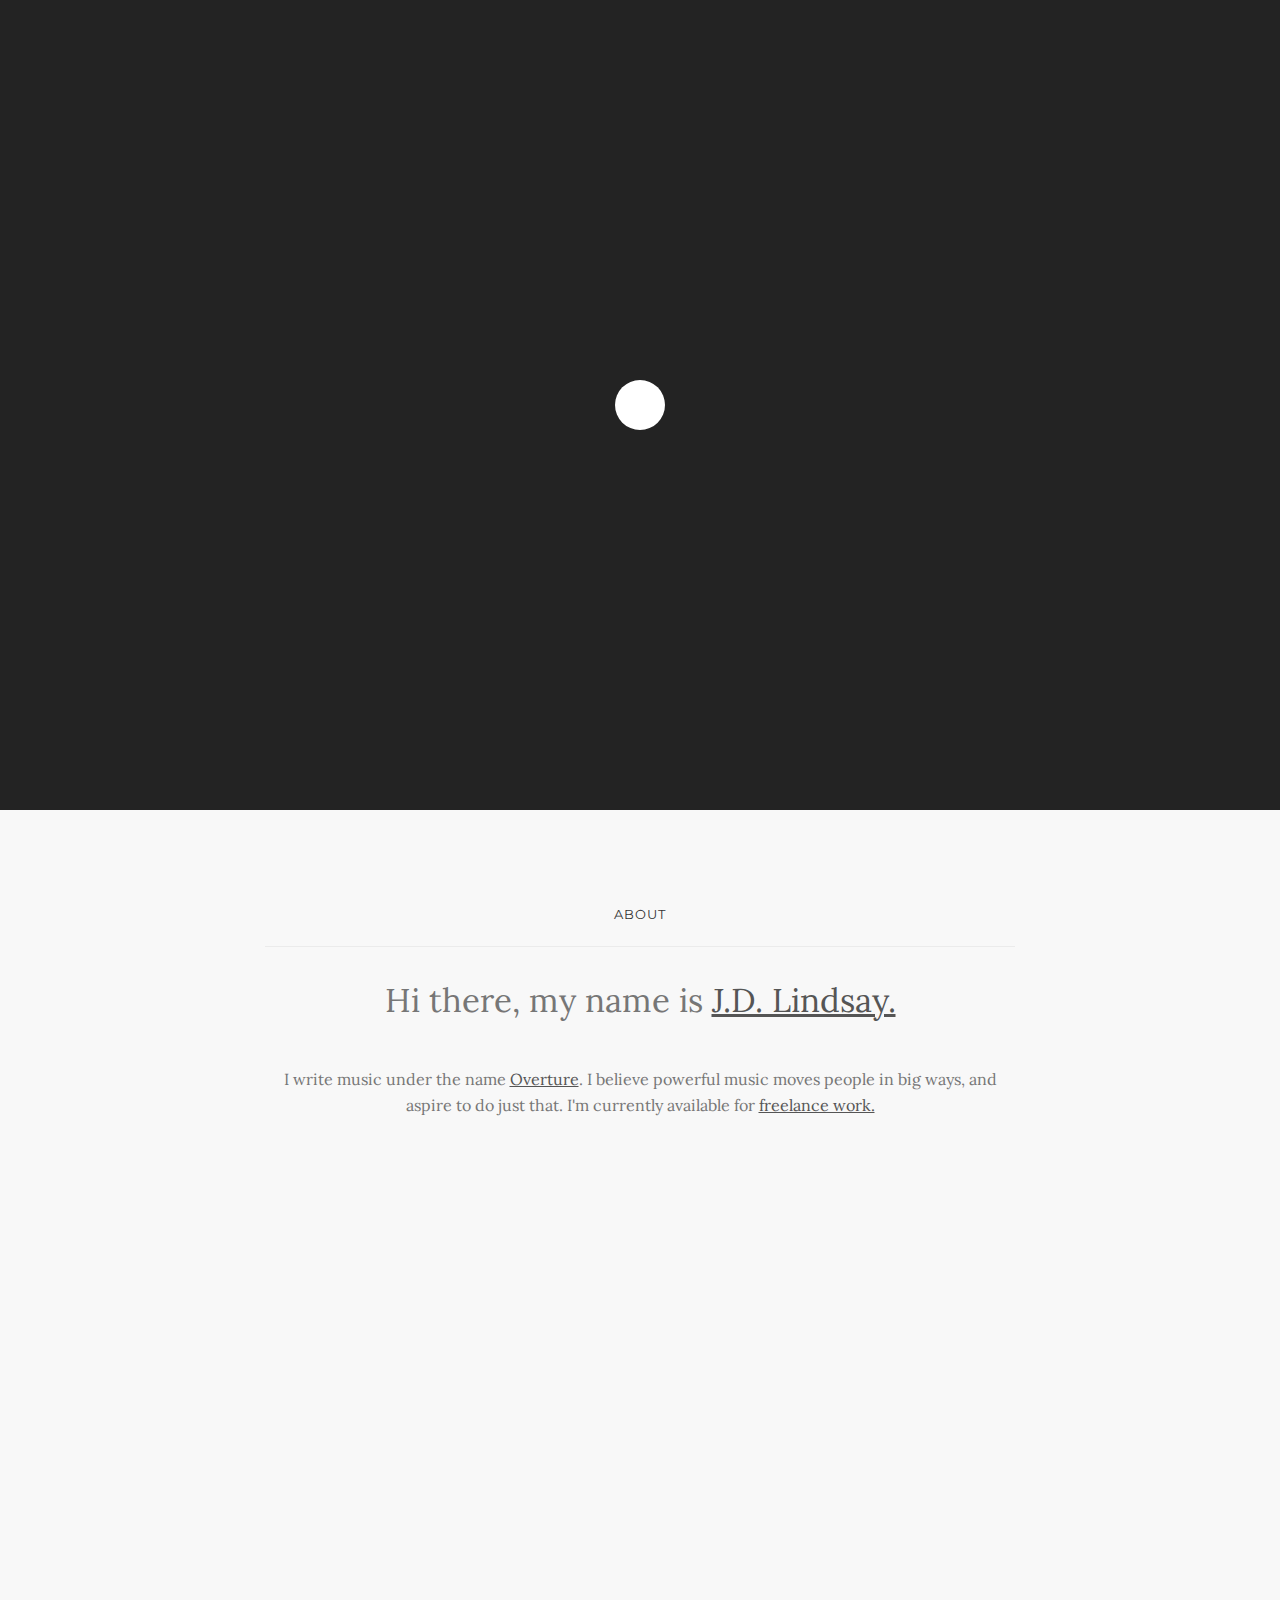
==== index.html @ 51bc2588 "Update index.html" ====
<!doctype html>
<html lang="en">
    <head>
        <meta charset="utf-8">
        <title>Overture Sound</title>
        <meta name="viewport" content="width=device-width, initial-scale=1.0">
        <link href="css/socicon.css" rel="stylesheet" type="text/css" media="all">
        <link href="css/iconsmind.css" rel="stylesheet" type="text/css" media="all" />
        <link href="css/bootstrap.css" rel="stylesheet" type="text/css" media="all"/>
        <link href="css/interface-icons.css" rel="stylesheet" type="text/css" media="all"/>
        <link href="css/owl.carousel.css" rel="stylesheet" type="text/css" media="all"/>
		 <link href="css/lightbox.min.css" rel="stylesheet" type="text/css" media="all" />
        <link href="css/theme.css" rel="stylesheet" type="text/css" media="all"/>
        <link href="css/custom.css" rel="stylesheet" type="text/css" media="all"/>
        <link href='https://fonts.googleapis.com/css?family=Lora:400,400italic,700|Montserrat:400,700' rel='stylesheet' type='text/css'>
		<link href='https://fonts.googleapis.com/css?family=Josefin+Sans:thin,light,normal,bold' rel='stylesheet' type='text/css'>
		<link href="https://fonts.googleapis.com/css?family=Cormorant+Garamond" rel="stylesheet" type="text/css">
		 <link href="css.html" rel="stylesheet" type="text/css" media="all" />


    </head>

    <body class="scroll-assist" data-reveal-selectors="section:not(.masonry):not(:first-of-type):not(.parallax)">

                               <!-- <div class="modal-container" data-autoshow="10000">
                                    <div class="modal-content bg--white height--natural">
                                        <div class="form-subscribe-1 boxed boxed--lg bg--white box-shadow-wide">
                                            <div class="subscribe__title text-center">
                                                <h4>Keep Informed</h4>
                                                <p class="lead">
                                                    Subscribe for free resources and news updates.
                                                </p>
                                            </div>
                                            <form class=" form--center-submit-button" action="http://mrareco.createsend.com/t/d/s/kieth/" method="post" id="subForm" data-error="Please fill all fields correctly." data-success="Thanks for signing up! Please check your inbox for confirmation email.">
                                                <div class="input-with-icon">
                                                    <label for="fieldName">Your Name</label>
                                                    <i class="icon icon-Male-2"></i>
                                                    <input id="fieldName" name="cm-name" type="text" />
                                                </div>
                                                <div class="input-with-icon">
                                                    <label for="fieldEmail">Email Address</label>
                                                    <i class="icon icon-Mail-2"></i>
                                                    <input class="validate-required validate-email" id="fieldEmail" name="cm-kieth-kieth" type="email" required />
                                                </div>
                                                <button type="submit">Subscribe Now</button>
                                            </form>
                                        </div>
                                    </div>

                                </div>

                            </div>-->


		<div class="nav-container">





		<!--    <nav>
		        <div class="container nav-stack nav--transparent">
		            <div class="row">
		                <div class="nav-stack__upper nav--transparent">
		                    <div class="col-xs-6 ">
		                        <a href="index.html">

									 <img class="logo logo-dark" alt="logo" src="img/o.png" />
		                        </a>
		                    </div>
		                    <div class="col-xs-6 text-right">
		                        <a href="#purchase-template" class="btn btn--sm btn--square center">
		                            <span class="btn__text">
		                                EXPLORE</span>
		                        </a>
		                    </div>
		                </div>
		            </div>

              </div></nav>-->



		</div>




		<div class="main-container transition--fade">

		<section class="height-90 bg--dark imagebg videobg page-title project-single-title page-title--animate" data-overlay="3">
		                <div class="youtube-background" data-video-url="NIr2_EcOPqo" data-start-at="0"></div>
		                <div class="background-image-holder">
		                    <img alt="image" src="img/project-single-2.jpg">


		                </div>


                <div class="container pos-vertical-center">

                    <div class="row">
                        <div class="col-sm-10 col-sm-offset-1 text-center">
                            <h1 >
                              <a href="#about">  OVERTURE SOUND</a></h1>
                            <p class="lead"><a style="text-decoration:none" href="#work">
                                Music and audio for games, media, and film.
                              </a>
                            </p>
                            <div class="modal-instance modal-video-1">
                                <div class="video-play-icon video-play-icon--sm modal-trigger"></div>
                               <br>



                                <div class="modal-container">
                                    <div class="modal-content bg-dark" data-width="60%" data-height="60%">
                                        <iframe src="" allowfullscreen="allowfullscreen"></iframe>
                                    </div>



                                    <!--end of modal-content-->
                                </div>

                                <!--end of modal-container-->
                            </div>

                            <!--end of modal instance-->
                        </div>

                    </div>


                    <!--end row-->
                </div>


                <!--end container-->
            </section>
            <a id="about"></a>
		<section>
                <div class="container">
                    <div class="row">
                        <div class="col-md-8 col-md-offset-2 col-sm-12 text-center">
                            <h6 style="font-size: 13px !important; line-height: 1px !important;"  >About</h6>
							<hr>
                            <p class="lead large" style="font-size: 33px !important;" >Hi there, my name is <a style="color:#555555;" href="http://jdlindsay.com">J.D. Lindsay.</a></p>
								<p>I write music under the name <a style="color:#555555" href="http://soundcloud.com/kraahkan">Overture</a>. I believe powerful music moves people in big ways, and aspire to do just that. I'm currently available for <a style="color:#555555;" href="#contact">freelance work.</a></p>

                        <!--   <img alt="image" style="max-height: 64px" src="img/o.png" >-->
                        </div>
                    </div>
                    <!--end of row-->
                </div>

                <!--end of container-->
            </section>



		<section class="height-60 bg--dark imagebg videobg page-title project-single-title page-title--animate" data-overlay="3"> <a id="work"></a>
		                <div class="youtube-background" data-video-url="jeERScOtIzo" data-start-at="0"></div>
		                <div class="background-image-holder">
		                    <img alt="image" src="img/project-single-2.jpg">
		                </div>
		                <div class="container pos-vertical-center">
		                    <div class="row">
		                        <div class="col-sm-12 text-center">
								 <h1>LATEST WORK</h1>
								   <p class="lead">
                                        <em></em>
                                    </p>



		                        </div>
		                    </div>

		                </div>


		            </section>

					<section class="masonry-contained section--overlap">
		                <div class="container">
		                    <div class="row">
                        <div class="masonry box-shadow-wide">
                            <div class="masonry__filters masonry__filters--outside text-center" data-filter-all-text="Show all"></div>
                            <div class="masonry__container masonry--gapless masonry--animate">
                                <div class="col-sm-6 masonry__item" data-masonry-filter="">
                                    <a href="#">
                                        <div class="hover-element hover-element-1 hover--active" data-title-position="top,right">
                                            <div class="hover-element__initial">
                                                <img alt="Pic" src="img/work6.jpg" />
                                            </div>
                                            <div class="hover-element__reveal" data-overlay="2">
                                                <div class="boxed">
                                                    <h5>Imp Possible</h5>
                                                    <span>
                                                        <em>Mobile Game Soundtrack</em>
                                                    </span>
                                                </div>
                                            </div>
                                        </div>
                                        <!--end hover element-->
                                    </a>
                                </div>
                                <div class="col-sm-6 masonry__item" data-masonry-filter="Soundtrack">
                                    <a href="#">
                                        <div class="hover-element hover-element-1 hover--active" data-title-position="top,right">
                                            <div class="hover-element__initial">
                                                <img alt="Pic" src="img/work2.jpg" />
                                            </div>
                                            <div class="hover-element__reveal" data-overlay="2">
                                                <div class="boxed">
                                                    <h5>Focus</h5>
                                                    <span>
                                                        <em>Alternative Album</em>
                                                    </span>
                                                </div>
                                            </div>
                                        </div>
                                        <!--end hover element-->
                                    </a>
                                </div>
                                <div class="col-sm-6 masonry__item" data-masonry-filter="Album">
                                    <a href="#">
                                        <div class="hover-element hover-element-1 hover--active" data-title-position="top,right">
                                            <div class="hover-element__initial">
                                                <img alt="Pic" src="img/work5.jpg" />
                                            </div>
                                            <div class="hover-element__reveal" data-overlay="2">
                                                <div class="boxed">
                                                    <h5>Lorem</h5>
                                                    <span>
                                                        <em>Solo Piano Album</em>
                                                    </span>
                                                </div>
                                            </div>
                                        </div>
                                        <!--end hover element-->
                                    </a>
                                </div>
                                <div class="col-sm-6 masonry__item" data-masonry-filter="Ambience">
                                    <a href="#">
                                        <div class="hover-element hover-element-1 hover--active" data-title-position="top,right">
                                            <div class="hover-element__initial">
                                                <img alt="Pic" src="img/work10.jpg" />
                                            </div>
                                            <div class="hover-element__reveal" data-overlay="2">
                                                <div class="boxed">
                                                    <h5>Wave Poster</h5>
                                                    <span>
                                                        <em>Logo Design</em>
                                                    </span>
                                                </div>
                                            </div>
                                        </div>
                                        <!--end hover element-->
                                    </a>
                                </div>
                                <div class="col-sm-6 masonry__item" data-masonry-filter="Piano">
                                    <a href="#">
                                        <div class="hover-element hover-element-1 hover--active" data-title-position="top,right">
                                            <div class="hover-element__initial">
                                                <img alt="Pic" src="img/work12.jpg" />
                                            </div>
                                            <div class="hover-element__reveal" data-overlay="2">
                                                <div class="boxed">
                                                    <h5>Tesla Controller</h5>
                                                    <span>
                                                        <em>Apple Watch Application</em>
                                                    </span>
                                                </div>
                                            </div>
                                        </div>
                                        <!--end hover element-->
                                    </a>
                                </div>
                                <div class="col-sm-6 masonry__item" data-masonry-filter="Sound effects">
                                    <a href="#">
                                        <div class="hover-element hover-element-1 hover--active" data-title-position="top,right">
                                            <div class="hover-element__initial">
                                                <img alt="Pic" src="img/work14.jpg" />
                                            </div>
                                            <div class="hover-element__reveal" data-overlay="2">
                                                <div class="boxed">
                                                    <h5>Pillar</h5>
                                                    <span>
                                                        <em>Website & Digital</em>
                                                    </span>
                                                </div>
                                            </div>
                                        </div>
                                        <!--end hover element-->
                                    </a>
                                </div>
                            </div>
                            <!--end masonry container-->
                        </div>
                    </div>

		                </div>

		            </section>



				<!--<section class="testimonial testimonial-4 height--90 imagebg parallax" data-overlay="5">
                <div class="background-image-holder ">
                    <img alt="image" src="img/hero13.jpg" />
                </div>
                <div class="container">
                    <div class="row">
                        <div class="col-sm-12 text-center">
                            <h3>Customers love Pillar</h3>
                        </div>
                    </div>

                    <div class="row">
                        <div class="slider slider--animate slider--controlsoutside" data-animation="fade" data-arrows="false" data-paging="true" data-timing="5000">
                            <ul class="slides">
                                <li>
                                    <div class="col-sm-10 col-sm-offset-1 text-center">
                                        <blockquote>
                                            &ldquo;I was a blown away by the design quality and sheer level of attention-to-detail, sweet!&rdquo;
                                        </blockquote>
                                        <h5>&mdash; Dan Gibon, Interface Designer</h5>
                                    </div>
                                </li>
                                <li>
                                    <div class="col-sm-10 col-sm-offset-1 text-center">
                                        <blockquote>
                                            &ldquo;I've been using Medium Rare templates for a couple of years now - they're always highly polished and backed up by amazing support.&rdquo;
                                        </blockquote>
                                        <h5>&mdash; Sam Prichard, Interface Designer</h5>
                                    </div>
                                </li>
                                <li>
                                    <div class="col-sm-10 col-sm-offset-1 text-center">
                                        <blockquote>
                                            &ldquo;The design is fantastic, the builder saves me tons of time and the support has been excellent. I highly recommend Pillar.&rdquo;
                                        </blockquote>
                                        <h5>&mdash; Gale Adams, Envato Customer</h5>
                                    </div>
                                </li>
                            </ul>
                        </div>
                    </div>

                </div>
                <!
            </section> -->


 <a id="contact"></a>

					<section class="cta cta-6">
                <div class="container ">
                    <div class="row">
                        <div class="col-md-8 col-md-offset-2 col-sm-10 col-sm-offset-1 text-center">
						        <h6 style="font-size: 13px !important; line-height: 1px !important;"  >CONTACT</h6>
							<hr>
						 <p class="lead large" style="font-size: 33px;  !important;" >Need music for a project?</p>
							<p style="margin-bottom: 0px !important;">I'll write a free demo track for you. Let me know what you're working on and what you need!</p>


                           <!-- <p class="lead">
                                We'd love to hear from you to discuss web design, product development or to hear your new startup idea.
                            </p>-->
                            <a class="btn btn--primary" href="mailto:contact@overture-sound.com">
                                <span class="btn__text">
                                    contact@overture-sound.com
                                </span>
                            </a>
                        </div>
                    </div>
                    <!--end of row-->
                </div>
                <!--end of container-->
            </section>





			<section class="space--sm bg--dark	" id="#footer">

				<div class="container">
					<div class="row">
						<div class="col-sm-12 text-center">
              <img class="logo logo-light fade-half" width="55px" alt="logo" src="img/o-inverted.png"><br><br>




						</div>
					</div>
				</div>

			</section>
		</div>


        <script src="js/jquery-2.1.4.min.js"></script>
        <script src="js/isotope.min.js"></script>
        <script src="js/ytplayer.min.js"></script>
        <script src="js/easypiechart.min.js"></script>
        <script src="js/owl.carousel.min.js"></script>
        <script src="js/lightbox.min.js"></script>
        <script src="js/twitterfetcher.min.js"></script>
        <script src="js/smooth-scroll.min.js"></script>
        <script src="js/scrollreveal.min.js"></script>
        <script src="js/parallax.js"></script>
        <script src="js/scripts.js"></script>
    </body>
</html>
---- css/socicon.css ----
@charset "UTF-8";

@font-face {
  font-family: "socicon";
  src: url("../fonts/socicon.ttf") format("truetype");
  font-weight: normal;
  font-style: normal;

}

[data-icon]:before {
  font-family: "socicon" !important;
  content: attr(data-icon);
  font-style: normal !important;
  font-weight: normal !important;
  font-variant: normal !important;
  text-transform: none !important;
  speak: none;
  line-height: 1;
  -webkit-font-smoothing: antialiased;
  -moz-osx-font-smoothing: grayscale;
}

[class^="socicon-"]:before,
[class*=" socicon-"]:before {
  font-family: "socicon" !important;
  font-style: normal !important;
  font-weight: normal !important;
  font-variant: normal !important;
  text-transform: none !important;
  speak: none;
  line-height: 1;
  -webkit-font-smoothing: antialiased;
  -moz-osx-font-smoothing: grayscale;
}

.socicon-modelmayhem:before {
  content: "\e000";
}
.socicon-mixcloud:before {
  content: "\e001";
}
.socicon-drupal:before {
  content: "\e002";
}
.socicon-swarm:before {
  content: "\e003";
}
.socicon-istock:before {
  content: "\e004";
}
.socicon-yammer:before {
  content: "\e005";
}
.socicon-ello:before {
  content: "\e006";
}
.socicon-stackoverflow:before {
  content: "\e007";
}
.socicon-persona:before {
  content: "\e008";
}
.socicon-triplej:before {
  content: "\e009";
}
.socicon-houzz:before {
  content: "\e00a";
}
.socicon-rss:before {
  content: "\e00b";
}
.socicon-paypal:before {
  content: "\e00c";
}
.socicon-odnoklassniki:before {
  content: "\e00d";
}
.socicon-airbnb:before {
  content: "\e00e";
}
.socicon-periscope:before {
  content: "\e00f";
}
.socicon-outlook:before {
  content: "\e010";
}
.socicon-coderwall:before {
  content: "\e011";
}
.socicon-tripadvisor:before {
  content: "\e012";
}
.socicon-appnet:before {
  content: "\e013";
}
.socicon-goodreads:before {
  content: "\e014";
}
.socicon-tripit:before {
  content: "\e015";
}
.socicon-lanyrd:before {
  content: "\e016";
}
.socicon-slideshare:before {
  content: "\e017";
}
.socicon-buffer:before {
  content: "\e018";
}
.socicon-disqus:before {
  content: "\e019";
}
.socicon-vkontakte:before {
  content: "\e01a";
}
.socicon-whatsapp:before {
  content: "\e01b";
}
.socicon-patreon:before {
  content: "\e01c";
}
.socicon-storehouse:before {
  content: "\e01d";
}
.socicon-pocket:before {
  content: "\e01e";
}
.socicon-mail:before {
  content: "\e01f";
}
.socicon-blogger:before {
  content: "\e020";
}
.socicon-technorati:before {
  content: "\e021";
}
.socicon-reddit:before {
  content: "\e022";
}
.socicon-dribbble:before {
  content: "\e023";
}
.socicon-stumbleupon:before {
  content: "\e024";
}
.socicon-digg:before {
  content: "\e025";
}
.socicon-envato:before {
  content: "\e026";
}
.socicon-behance:before {
  content: "\e027";
}
.socicon-delicious:before {
  content: "\e028";
}
.socicon-deviantart:before {
  content: "\e029";
}
.socicon-forrst:before {
  content: "\e02a";
}
.socicon-play:before {
  content: "\e02b";
}
.socicon-zerply:before {
  content: "\e02c";
}
.socicon-wikipedia:before {
  content: "\e02d";
}
.socicon-apple:before {
  content: "\e02e";
}
.socicon-flattr:before {
  content: "\e02f";
}
.socicon-github:before {
  content: "\e030";
}
.socicon-renren:before {
  content: "\e031";
}
.socicon-friendfeed:before {
  content: "\e032";
}
.socicon-newsvine:before {
  content: "\e033";
}
.socicon-identica:before {
  content: "\e034";
}
.socicon-bebo:before {
  content: "\e035";
}
.socicon-zynga:before {
  content: "\e036";
}
.socicon-steam:before {
  content: "\e037";
}
.socicon-xbox:before {
  content: "\e038";
}
.socicon-windows:before {
  content: "\e039";
}
.socicon-qq:before {
  content: "\e03a";
}
.socicon-douban:before {
  content: "\e03b";
}
.socicon-meetup:before {
  content: "\e03c";
}
.socicon-playstation:before {
  content: "\e03d";
}
.socicon-android:before {
  content: "\e03e";
}
.socicon-snapchat:before {
  content: "\e03f";
}
.socicon-twitter:before {
  content: "\e040";
}
.socicon-facebook:before {
  content: "\e041";
}
.socicon-googleplus:before {
  content: "\e042";
}
.socicon-pinterest:before {
  content: "\e043";
}
.socicon-foursquare:before {
  content: "\e044";
}
.socicon-yahoo:before {
  content: "\e045";
}
.socicon-skype:before {
  content: "\e046";
}
.socicon-yelp:before {
  content: "\e047";
}
.socicon-feedburner:before {
  content: "\e048";
}
.socicon-linkedin:before {
  content: "\e049";
}
.socicon-viadeo:before {
  content: "\e04a";
}
.socicon-xing:before {
  content: "\e04b";
}
.socicon-myspace:before {
  content: "\e04c";
}
.socicon-soundcloud:before {
  content: "\e04d";
}
.socicon-spotify:before {
  content: "\e04e";
}
.socicon-grooveshark:before {
  content: "\e04f";
}
.socicon-lastfm:before {
  content: "\e050";
}
.socicon-youtube:before {
  content: "\e051";
}
.socicon-vimeo:before {
  content: "\e052";
}
.socicon-dailymotion:before {
  content: "\e053";
}
.socicon-vine:before {
  content: "\e054";
}
.socicon-flickr:before {
  content: "\e055";
}
.socicon-500px:before {
  content: "\e056";
}
.socicon-instagram:before {
  content: "\e057";
}
.socicon-wordpress:before {
  content: "\e058";
}
.socicon-tumblr:before {
  content: "\e059";
}
.socicon-twitch:before {
  content: "\e05a";
}
.socicon-8tracks:before {
  content: "\e05b";
}
.socicon-amazon:before {
  content: "\e05c";
}
.socicon-icq:before {
  content: "\e05d";
}
.socicon-smugmug:before {
  content: "\e05e";
}
.socicon-ravelry:before {
  content: "\e05f";
}
.socicon-weibo:before {
  content: "\e060";
}
.socicon-baidu:before {
  content: "\e061";
}
.socicon-angellist:before {
  content: "\e062";
}
.socicon-ebay:before {
  content: "\e063";
}
.socicon-imdb:before {
  content: "\e064";
}
.socicon-stayfriends:before {
  content: "\e065";
}
.socicon-residentadvisor:before {
  content: "\e066";
}
.socicon-google:before {
  content: "\e067";
}
.socicon-yandex:before {
  content: "\e068";
}
.socicon-sharethis:before {
  content: "\e069";
}
.socicon-bandcamp:before {
  content: "\e06a";
}
.socicon-itunes:before {
  content: "\e06b";
}
.socicon-deezer:before {
  content: "\e06c";
}
.socicon-medium:before {
  content: "\e06d";
}
.socicon-telegram:before {
  content: "\e06e";
}
.socicon-openid:before {
  content: "\e06f";
}
.socicon-amplement:before {
  content: "\e070";
}
---- css/iconsmind.css ----
@font-face {
	font-family: 'iconsmind';
	src:url('../fonts/iconsmind.eot?#iefix-rdmvgc') format('embedded-opentype');
	src:url('../fonts/iconsmind.woff') format('woff'),
		url('../fonts/iconsmind.ttf') format('truetype');
	font-weight: normal;
	font-style: normal;
}

[class^="icon-"], [class*=" icon-"] {
	font-family: 'iconsmind';
	speak: none;
	font-style: normal;
	font-weight: normal;
	font-variant: normal;
	text-transform: none;
	line-height: 1;
	/* Better Font Rendering =========== */
	-webkit-font-smoothing: antialiased;
	-moz-osx-font-smoothing: grayscale;
}

.icon-A-Z:before {
	content: "\e600";
}
.icon-Aa:before {
	content: "\e601";
}
.icon-Add-Bag:before {
	content: "\e602";
}
.icon-Add-Basket:before {
	content: "\e603";
}
.icon-Add-Cart:before {
	content: "\e604";
}
.icon-Add-File:before {
	content: "\e605";
}
.icon-Add-SpaceAfterParagraph:before {
	content: "\e606";
}
.icon-Add-SpaceBeforeParagraph:before {
	content: "\e607";
}
.icon-Add-User:before {
	content: "\e608";
}
.icon-Add-UserStar:before {
	content: "\e609";
}
.icon-Add-Window:before {
	content: "\e60a";
}
.icon-Add:before {
	content: "\e60b";
}
.icon-Address-Book:before {
	content: "\e60c";
}
.icon-Address-Book2:before {
	content: "\e60d";
}
.icon-Administrator:before {
	content: "\e60e";
}
.icon-Aerobics-2:before {
	content: "\e60f";
}
.icon-Aerobics-3:before {
	content: "\e610";
}
.icon-Aerobics:before {
	content: "\e611";
}
.icon-Affiliate:before {
	content: "\e612";
}
.icon-Aim:before {
	content: "\e613";
}
.icon-Air-Balloon:before {
	content: "\e614";
}
.icon-Airbrush:before {
	content: "\e615";
}
.icon-Airship:before {
	content: "\e616";
}
.icon-Alarm-Clock:before {
	content: "\e617";
}
.icon-Alarm-Clock2:before {
	content: "\e618";
}
.icon-Alarm:before {
	content: "\e619";
}
.icon-Alien-2:before {
	content: "\e61a";
}
.icon-Alien:before {
	content: "\e61b";
}
.icon-Aligator:before {
	content: "\e61c";
}
.icon-Align-Center:before {
	content: "\e61d";
}
.icon-Align-JustifyAll:before {
	content: "\e61e";
}
.icon-Align-JustifyCenter:before {
	content: "\e61f";
}
.icon-Align-JustifyLeft:before {
	content: "\e620";
}
.icon-Align-JustifyRight:before {
	content: "\e621";
}
.icon-Align-Left:before {
	content: "\e622";
}
.icon-Align-Right:before {
	content: "\e623";
}
.icon-Alpha:before {
	content: "\e624";
}
.icon-Ambulance:before {
	content: "\e625";
}
.icon-AMX:before {
	content: "\e626";
}
.icon-Anchor-2:before {
	content: "\e627";
}
.icon-Anchor:before {
	content: "\e628";
}
.icon-Android-Store:before {
	content: "\e629";
}
.icon-Android:before {
	content: "\e62a";
}
.icon-Angel-Smiley:before {
	content: "\e62b";
}
.icon-Angel:before {
	content: "\e62c";
}
.icon-Angry:before {
	content: "\e62d";
}
.icon-Apple-Bite:before {
	content: "\e62e";
}
.icon-Apple-Store:before {
	content: "\e62f";
}
.icon-Apple:before {
	content: "\e630";
}
.icon-Approved-Window:before {
	content: "\e631";
}
.icon-Aquarius-2:before {
	content: "\e632";
}
.icon-Aquarius:before {
	content: "\e633";
}
.icon-Archery-2:before {
	content: "\e634";
}
.icon-Archery:before {
	content: "\e635";
}
.icon-Argentina:before {
	content: "\e636";
}
.icon-Aries-2:before {
	content: "\e637";
}
.icon-Aries:before {
	content: "\e638";
}
.icon-Army-Key:before {
	content: "\e639";
}
.icon-Arrow-Around:before {
	content: "\e63a";
}
.icon-Arrow-Back3:before {
	content: "\e63b";
}
.icon-Arrow-Back:before {
	content: "\e63c";
}
.icon-Arrow-Back2:before {
	content: "\e63d";
}
.icon-Arrow-Barrier:before {
	content: "\e63e";
}
.icon-Arrow-Circle:before {
	content: "\e63f";
}
.icon-Arrow-Cross:before {
	content: "\e640";
}
.icon-Arrow-Down:before {
	content: "\e641";
}
.icon-Arrow-Down2:before {
	content: "\e642";
}
.icon-Arrow-Down3:before {
	content: "\e643";
}
.icon-Arrow-DowninCircle:before {
	content: "\e644";
}
.icon-Arrow-Fork:before {
	content: "\e645";
}
.icon-Arrow-Forward:before {
	content: "\e646";
}
.icon-Arrow-Forward2:before {
	content: "\e647";
}
.icon-Arrow-From:before {
	content: "\e648";
}
.icon-Arrow-Inside:before {
	content: "\e649";
}
.icon-Arrow-Inside45:before {
	content: "\e64a";
}
.icon-Arrow-InsideGap:before {
	content: "\e64b";
}
.icon-Arrow-InsideGap45:before {
	content: "\e64c";
}
.icon-Arrow-Into:before {
	content: "\e64d";
}
.icon-Arrow-Join:before {
	content: "\e64e";
}
.icon-Arrow-Junction:before {
	content: "\e64f";
}
.icon-Arrow-Left:before {
	content: "\e650";
}
.icon-Arrow-Left2:before {
	content: "\e651";
}
.icon-Arrow-LeftinCircle:before {
	content: "\e652";
}
.icon-Arrow-Loop:before {
	content: "\e653";
}
.icon-Arrow-Merge:before {
	content: "\e654";
}
.icon-Arrow-Mix:before {
	content: "\e655";
}
.icon-Arrow-Next:before {
	content: "\e656";
}
.icon-Arrow-OutLeft:before {
	content: "\e657";
}
.icon-Arrow-OutRight:before {
	content: "\e658";
}
.icon-Arrow-Outside:before {
	content: "\e659";
}
.icon-Arrow-Outside45:before {
	content: "\e65a";
}
.icon-Arrow-OutsideGap:before {
	content: "\e65b";
}
.icon-Arrow-OutsideGap45:before {
	content: "\e65c";
}
.icon-Arrow-Over:before {
	content: "\e65d";
}
.icon-Arrow-Refresh:before {
	content: "\e65e";
}
.icon-Arrow-Refresh2:before {
	content: "\e65f";
}
.icon-Arrow-Right:before {
	content: "\e660";
}
.icon-Arrow-Right2:before {
	content: "\e661";
}
.icon-Arrow-RightinCircle:before {
	content: "\e662";
}
.icon-Arrow-Shuffle:before {
	content: "\e663";
}
.icon-Arrow-Squiggly:before {
	content: "\e664";
}
.icon-Arrow-Through:before {
	content: "\e665";
}
.icon-Arrow-To:before {
	content: "\e666";
}
.icon-Arrow-TurnLeft:before {
	content: "\e667";
}
.icon-Arrow-TurnRight:before {
	content: "\e668";
}
.icon-Arrow-Up:before {
	content: "\e669";
}
.icon-Arrow-Up2:before {
	content: "\e66a";
}
.icon-Arrow-Up3:before {
	content: "\e66b";
}
.icon-Arrow-UpinCircle:before {
	content: "\e66c";
}
.icon-Arrow-XLeft:before {
	content: "\e66d";
}
.icon-Arrow-XRight:before {
	content: "\e66e";
}
.icon-Ask:before {
	content: "\e66f";
}
.icon-Assistant:before {
	content: "\e670";
}
.icon-Astronaut:before {
	content: "\e671";
}
.icon-At-Sign:before {
	content: "\e672";
}
.icon-ATM:before {
	content: "\e673";
}
.icon-Atom:before {
	content: "\e674";
}
.icon-Audio:before {
	content: "\e675";
}
.icon-Auto-Flash:before {
	content: "\e676";
}
.icon-Autumn:before {
	content: "\e677";
}
.icon-Baby-Clothes:before {
	content: "\e678";
}
.icon-Baby-Clothes2:before {
	content: "\e679";
}
.icon-Baby-Cry:before {
	content: "\e67a";
}
.icon-Baby:before {
	content: "\e67b";
}
.icon-Back2:before {
	content: "\e67c";
}
.icon-Back-Media:before {
	content: "\e67d";
}
.icon-Back-Music:before {
	content: "\e67e";
}
.icon-Back:before {
	content: "\e67f";
}
.icon-Background:before {
	content: "\e680";
}
.icon-Bacteria:before {
	content: "\e681";
}
.icon-Bag-Coins:before {
	content: "\e682";
}
.icon-Bag-Items:before {
	content: "\e683";
}
.icon-Bag-Quantity:before {
	content: "\e684";
}
.icon-Bag:before {
	content: "\e685";
}
.icon-Bakelite:before {
	content: "\e686";
}
.icon-Ballet-Shoes:before {
	content: "\e687";
}
.icon-Balloon:before {
	content: "\e688";
}
.icon-Banana:before {
	content: "\e689";
}
.icon-Band-Aid:before {
	content: "\e68a";
}
.icon-Bank:before {
	content: "\e68b";
}
.icon-Bar-Chart:before {
	content: "\e68c";
}
.icon-Bar-Chart2:before {
	content: "\e68d";
}
.icon-Bar-Chart3:before {
	content: "\e68e";
}
.icon-Bar-Chart4:before {
	content: "\e68f";
}
.icon-Bar-Chart5:before {
	content: "\e690";
}
.icon-Bar-Code:before {
	content: "\e691";
}
.icon-Barricade-2:before {
	content: "\e692";
}
.icon-Barricade:before {
	content: "\e693";
}
.icon-Baseball:before {
	content: "\e694";
}
.icon-Basket-Ball:before {
	content: "\e695";
}
.icon-Basket-Coins:before {
	content: "\e696";
}
.icon-Basket-Items:before {
	content: "\e697";
}
.icon-Basket-Quantity:before {
	content: "\e698";
}
.icon-Bat-2:before {
	content: "\e699";
}
.icon-Bat:before {
	content: "\e69a";
}
.icon-Bathrobe:before {
	content: "\e69b";
}
.icon-Batman-Mask:before {
	content: "\e69c";
}
.icon-Battery-0:before {
	content: "\e69d";
}
.icon-Battery-25:before {
	content: "\e69e";
}
.icon-Battery-50:before {
	content: "\e69f";
}
.icon-Battery-75:before {
	content: "\e6a0";
}
.icon-Battery-100:before {
	content: "\e6a1";
}
.icon-Battery-Charge:before {
	content: "\e6a2";
}
.icon-Bear:before {
	content: "\e6a3";
}
.icon-Beard-2:before {
	content: "\e6a4";
}
.icon-Beard-3:before {
	content: "\e6a5";
}
.icon-Beard:before {
	content: "\e6a6";
}
.icon-Bebo:before {
	content: "\e6a7";
}
.icon-Bee:before {
	content: "\e6a8";
}
.icon-Beer-Glass:before {
	content: "\e6a9";
}
.icon-Beer:before {
	content: "\e6aa";
}
.icon-Bell-2:before {
	content: "\e6ab";
}
.icon-Bell:before {
	content: "\e6ac";
}
.icon-Belt-2:before {
	content: "\e6ad";
}
.icon-Belt-3:before {
	content: "\e6ae";
}
.icon-Belt:before {
	content: "\e6af";
}
.icon-Berlin-Tower:before {
	content: "\e6b0";
}
.icon-Beta:before {
	content: "\e6b1";
}
.icon-Betvibes:before {
	content: "\e6b2";
}
.icon-Bicycle-2:before {
	content: "\e6b3";
}
.icon-Bicycle-3:before {
	content: "\e6b4";
}
.icon-Bicycle:before {
	content: "\e6b5";
}
.icon-Big-Bang:before {
	content: "\e6b6";
}
.icon-Big-Data:before {
	content: "\e6b7";
}
.icon-Bike-Helmet:before {
	content: "\e6b8";
}
.icon-Bikini:before {
	content: "\e6b9";
}
.icon-Bilk-Bottle2:before {
	content: "\e6ba";
}
.icon-Billing:before {
	content: "\e6bb";
}
.icon-Bing:before {
	content: "\e6bc";
}
.icon-Binocular:before {
	content: "\e6bd";
}
.icon-Bio-Hazard:before {
	content: "\e6be";
}
.icon-Biotech:before {
	content: "\e6bf";
}
.icon-Bird-DeliveringLetter:before {
	content: "\e6c0";
}
.icon-Bird:before {
	content: "\e6c1";
}
.icon-Birthday-Cake:before {
	content: "\e6c2";
}
.icon-Bisexual:before {
	content: "\e6c3";
}
.icon-Bishop:before {
	content: "\e6c4";
}
.icon-Bitcoin:before {
	content: "\e6c5";
}
.icon-Black-Cat:before {
	content: "\e6c6";
}
.icon-Blackboard:before {
	content: "\e6c7";
}
.icon-Blinklist:before {
	content: "\e6c8";
}
.icon-Block-Cloud:before {
	content: "\e6c9";
}
.icon-Block-Window:before {
	content: "\e6ca";
}
.icon-Blogger:before {
	content: "\e6cb";
}
.icon-Blood:before {
	content: "\e6cc";
}
.icon-Blouse:before {
	content: "\e6cd";
}
.icon-Blueprint:before {
	content: "\e6ce";
}
.icon-Board:before {
	content: "\e6cf";
}
.icon-Bodybuilding:before {
	content: "\e6d0";
}
.icon-Bold-Text:before {
	content: "\e6d1";
}
.icon-Bone:before {
	content: "\e6d2";
}
.icon-Bones:before {
	content: "\e6d3";
}
.icon-Book:before {
	content: "\e6d4";
}
.icon-Bookmark:before {
	content: "\e6d5";
}
.icon-Books-2:before {
	content: "\e6d6";
}
.icon-Books:before {
	content: "\e6d7";
}
.icon-Boom:before {
	content: "\e6d8";
}
.icon-Boot-2:before {
	content: "\e6d9";
}
.icon-Boot:before {
	content: "\e6da";
}
.icon-Bottom-ToTop:before {
	content: "\e6db";
}
.icon-Bow-2:before {
	content: "\e6dc";
}
.icon-Bow-3:before {
	content: "\e6dd";
}
.icon-Bow-4:before {
	content: "\e6de";
}
.icon-Bow-5:before {
	content: "\e6df";
}
.icon-Bow-6:before {
	content: "\e6e0";
}
.icon-Bow:before {
	content: "\e6e1";
}
.icon-Bowling-2:before {
	content: "\e6e2";
}
.icon-Bowling:before {
	content: "\e6e3";
}
.icon-Box2:before {
	content: "\e6e4";
}
.icon-Box-Close:before {
	content: "\e6e5";
}
.icon-Box-Full:before {
	content: "\e6e6";
}
.icon-Box-Open:before {
	content: "\e6e7";
}
.icon-Box-withFolders:before {
	content: "\e6e8";
}
.icon-Box:before {
	content: "\e6e9";
}
.icon-Boy:before {
	content: "\e6ea";
}
.icon-Bra:before {
	content: "\e6eb";
}
.icon-Brain-2:before {
	content: "\e6ec";
}
.icon-Brain-3:before {
	content: "\e6ed";
}
.icon-Brain:before {
	content: "\e6ee";
}
.icon-Brazil:before {
	content: "\e6ef";
}
.icon-Bread-2:before {
	content: "\e6f0";
}
.icon-Bread:before {
	content: "\e6f1";
}
.icon-Bridge:before {
	content: "\e6f2";
}
.icon-Brightkite:before {
	content: "\e6f3";
}
.icon-Broke-Link2:before {
	content: "\e6f4";
}
.icon-Broken-Link:before {
	content: "\e6f5";
}
.icon-Broom:before {
	content: "\e6f6";
}
.icon-Brush:before {
	content: "\e6f7";
}
.icon-Bucket:before {
	content: "\e6f8";
}
.icon-Bug:before {
	content: "\e6f9";
}
.icon-Building:before {
	content: "\e6fa";
}
.icon-Bulleted-List:before {
	content: "\e6fb";
}
.icon-Bus-2:before {
	content: "\e6fc";
}
.icon-Bus:before {
	content: "\e6fd";
}
.icon-Business-Man:before {
	content: "\e6fe";
}
.icon-Business-ManWoman:before {
	content: "\e6ff";
}
.icon-Business-Mens:before {
	content: "\e700";
}
.icon-Business-Woman:before {
	content: "\e701";
}
.icon-Butterfly:before {
	content: "\e702";
}
.icon-Button:before {
	content: "\e703";
}
.icon-Cable-Car:before {
	content: "\e704";
}
.icon-Cake:before {
	content: "\e705";
}
.icon-Calculator-2:before {
	content: "\e706";
}
.icon-Calculator-3:before {
	content: "\e707";
}
.icon-Calculator:before {
	content: "\e708";
}
.icon-Calendar-2:before {
	content: "\e709";
}
.icon-Calendar-3:before {
	content: "\e70a";
}
.icon-Calendar-4:before {
	content: "\e70b";
}
.icon-Calendar-Clock:before {
	content: "\e70c";
}
.icon-Calendar:before {
	content: "\e70d";
}
.icon-Camel:before {
	content: "\e70e";
}
.icon-Camera-2:before {
	content: "\e70f";
}
.icon-Camera-3:before {
	content: "\e710";
}
.icon-Camera-4:before {
	content: "\e711";
}
.icon-Camera-5:before {
	content: "\e712";
}
.icon-Camera-Back:before {
	content: "\e713";
}
.icon-Camera:before {
	content: "\e714";
}
.icon-Can-2:before {
	content: "\e715";
}
.icon-Can:before {
	content: "\e716";
}
.icon-Canada:before {
	content: "\e717";
}
.icon-Cancer-2:before {
	content: "\e718";
}
.icon-Cancer-3:before {
	content: "\e719";
}
.icon-Cancer:before {
	content: "\e71a";
}
.icon-Candle:before {
	content: "\e71b";
}
.icon-Candy-Cane:before {
	content: "\e71c";
}
.icon-Candy:before {
	content: "\e71d";
}
.icon-Cannon:before {
	content: "\e71e";
}
.icon-Cap-2:before {
	content: "\e71f";
}
.icon-Cap-3:before {
	content: "\e720";
}
.icon-Cap-Smiley:before {
	content: "\e721";
}
.icon-Cap:before {
	content: "\e722";
}
.icon-Capricorn-2:before {
	content: "\e723";
}
.icon-Capricorn:before {
	content: "\e724";
}
.icon-Car-2:before {
	content: "\e725";
}
.icon-Car-3:before {
	content: "\e726";
}
.icon-Car-Coins:before {
	content: "\e727";
}
.icon-Car-Items:before {
	content: "\e728";
}
.icon-Car-Wheel:before {
	content: "\e729";
}
.icon-Car:before {
	content: "\e72a";
}
.icon-Cardigan:before {
	content: "\e72b";
}
.icon-Cardiovascular:before {
	content: "\e72c";
}
.icon-Cart-Quantity:before {
	content: "\e72d";
}
.icon-Casette-Tape:before {
	content: "\e72e";
}
.icon-Cash-Register:before {
	content: "\e72f";
}
.icon-Cash-register2:before {
	content: "\e730";
}
.icon-Castle:before {
	content: "\e731";
}
.icon-Cat:before {
	content: "\e732";
}
.icon-Cathedral:before {
	content: "\e733";
}
.icon-Cauldron:before {
	content: "\e734";
}
.icon-CD-2:before {
	content: "\e735";
}
.icon-CD-Cover:before {
	content: "\e736";
}
.icon-CD:before {
	content: "\e737";
}
.icon-Cello:before {
	content: "\e738";
}
.icon-Celsius:before {
	content: "\e739";
}
.icon-Chacked-Flag:before {
	content: "\e73a";
}
.icon-Chair:before {
	content: "\e73b";
}
.icon-Charger:before {
	content: "\e73c";
}
.icon-Check-2:before {
	content: "\e73d";
}
.icon-Check:before {
	content: "\e73e";
}
.icon-Checked-User:before {
	content: "\e73f";
}
.icon-Checkmate:before {
	content: "\e740";
}
.icon-Checkout-Bag:before {
	content: "\e741";
}
.icon-Checkout-Basket:before {
	content: "\e742";
}
.icon-Checkout:before {
	content: "\e743";
}
.icon-Cheese:before {
	content: "\e744";
}
.icon-Cheetah:before {
	content: "\e745";
}
.icon-Chef-Hat:before {
	content: "\e746";
}
.icon-Chef-Hat2:before {
	content: "\e747";
}
.icon-Chef:before {
	content: "\e748";
}
.icon-Chemical-2:before {
	content: "\e749";
}
.icon-Chemical-3:before {
	content: "\e74a";
}
.icon-Chemical-4:before {
	content: "\e74b";
}
.icon-Chemical-5:before {
	content: "\e74c";
}
.icon-Chemical:before {
	content: "\e74d";
}
.icon-Chess-Board:before {
	content: "\e74e";
}
.icon-Chess:before {
	content: "\e74f";
}
.icon-Chicken:before {
	content: "\e750";
}
.icon-Chile:before {
	content: "\e751";
}
.icon-Chimney:before {
	content: "\e752";
}
.icon-China:before {
	content: "\e753";
}
.icon-Chinese-Temple:before {
	content: "\e754";
}
.icon-Chip:before {
	content: "\e755";
}
.icon-Chopsticks-2:before {
	content: "\e756";
}
.icon-Chopsticks:before {
	content: "\e757";
}
.icon-Christmas-Ball:before {
	content: "\e758";
}
.icon-Christmas-Bell:before {
	content: "\e759";
}
.icon-Christmas-Candle:before {
	content: "\e75a";
}
.icon-Christmas-Hat:before {
	content: "\e75b";
}
.icon-Christmas-Sleigh:before {
	content: "\e75c";
}
.icon-Christmas-Snowman:before {
	content: "\e75d";
}
.icon-Christmas-Sock:before {
	content: "\e75e";
}
.icon-Christmas-Tree:before {
	content: "\e75f";
}
.icon-Christmas:before {
	content: "\e760";
}
.icon-Chrome:before {
	content: "\e761";
}
.icon-Chrysler-Building:before {
	content: "\e762";
}
.icon-Cinema:before {
	content: "\e763";
}
.icon-Circular-Point:before {
	content: "\e764";
}
.icon-City-Hall:before {
	content: "\e765";
}
.icon-Clamp:before {
	content: "\e766";
}
.icon-Clapperboard-Close:before {
	content: "\e767";
}
.icon-Clapperboard-Open:before {
	content: "\e768";
}
.icon-Claps:before {
	content: "\e769";
}
.icon-Clef:before {
	content: "\e76a";
}
.icon-Clinic:before {
	content: "\e76b";
}
.icon-Clock-2:before {
	content: "\e76c";
}
.icon-Clock-3:before {
	content: "\e76d";
}
.icon-Clock-4:before {
	content: "\e76e";
}
.icon-Clock-Back:before {
	content: "\e76f";
}
.icon-Clock-Forward:before {
	content: "\e770";
}
.icon-Clock:before {
	content: "\e771";
}
.icon-Close-Window:before {
	content: "\e772";
}
.icon-Close:before {
	content: "\e773";
}
.icon-Clothing-Store:before {
	content: "\e774";
}
.icon-Cloud--:before {
	content: "\e775";
}
.icon-Cloud-:before {
	content: "\e776";
}
.icon-Cloud-Camera:before {
	content: "\e777";
}
.icon-Cloud-Computer:before {
	content: "\e778";
}
.icon-Cloud-Email:before {
	content: "\e779";
}
.icon-Cloud-Hail:before {
	content: "\e77a";
}
.icon-Cloud-Laptop:before {
	content: "\e77b";
}
.icon-Cloud-Lock:before {
	content: "\e77c";
}
.icon-Cloud-Moon:before {
	content: "\e77d";
}
.icon-Cloud-Music:before {
	content: "\e77e";
}
.icon-Cloud-Picture:before {
	content: "\e77f";
}
.icon-Cloud-Rain:before {
	content: "\e780";
}
.icon-Cloud-Remove:before {
	content: "\e781";
}
.icon-Cloud-Secure:before {
	content: "\e782";
}
.icon-Cloud-Settings:before {
	content: "\e783";
}
.icon-Cloud-Smartphone:before {
	content: "\e784";
}
.icon-Cloud-Snow:before {
	content: "\e785";
}
.icon-Cloud-Sun:before {
	content: "\e786";
}
.icon-Cloud-Tablet:before {
	content: "\e787";
}
.icon-Cloud-Video:before {
	content: "\e788";
}
.icon-Cloud-Weather:before {
	content: "\e789";
}
.icon-Cloud:before {
	content: "\e78a";
}
.icon-Clouds-Weather:before {
	content: "\e78b";
}
.icon-Clouds:before {
	content: "\e78c";
}
.icon-Clown:before {
	content: "\e78d";
}
.icon-CMYK:before {
	content: "\e78e";
}
.icon-Coat:before {
	content: "\e78f";
}
.icon-Cocktail:before {
	content: "\e790";
}
.icon-Coconut:before {
	content: "\e791";
}
.icon-Code-Window:before {
	content: "\e792";
}
.icon-Coding:before {
	content: "\e793";
}
.icon-Coffee-2:before {
	content: "\e794";
}
.icon-Coffee-Bean:before {
	content: "\e795";
}
.icon-Coffee-Machine:before {
	content: "\e796";
}
.icon-Coffee-toGo:before {
	content: "\e797";
}
.icon-Coffee:before {
	content: "\e798";
}
.icon-Coffin:before {
	content: "\e799";
}
.icon-Coin:before {
	content: "\e79a";
}
.icon-Coins-2:before {
	content: "\e79b";
}
.icon-Coins-3:before {
	content: "\e79c";
}
.icon-Coins:before {
	content: "\e79d";
}
.icon-Colombia:before {
	content: "\e79e";
}
.icon-Colosseum:before {
	content: "\e79f";
}
.icon-Column-2:before {
	content: "\e7a0";
}
.icon-Column-3:before {
	content: "\e7a1";
}
.icon-Column:before {
	content: "\e7a2";
}
.icon-Comb-2:before {
	content: "\e7a3";
}
.icon-Comb:before {
	content: "\e7a4";
}
.icon-Communication-Tower:before {
	content: "\e7a5";
}
.icon-Communication-Tower2:before {
	content: "\e7a6";
}
.icon-Compass-2:before {
	content: "\e7a7";
}
.icon-Compass-3:before {
	content: "\e7a8";
}
.icon-Compass-4:before {
	content: "\e7a9";
}
.icon-Compass-Rose:before {
	content: "\e7aa";
}
.icon-Compass:before {
	content: "\e7ab";
}
.icon-Computer-2:before {
	content: "\e7ac";
}
.icon-Computer-3:before {
	content: "\e7ad";
}
.icon-Computer-Secure:before {
	content: "\e7ae";
}
.icon-Computer:before {
	content: "\e7af";
}
.icon-Conference:before {
	content: "\e7b0";
}
.icon-Confused:before {
	content: "\e7b1";
}
.icon-Conservation:before {
	content: "\e7b2";
}
.icon-Consulting:before {
	content: "\e7b3";
}
.icon-Contrast:before {
	content: "\e7b4";
}
.icon-Control-2:before {
	content: "\e7b5";
}
.icon-Control:before {
	content: "\e7b6";
}
.icon-Cookie-Man:before {
	content: "\e7b7";
}
.icon-Cookies:before {
	content: "\e7b8";
}
.icon-Cool-Guy:before {
	content: "\e7b9";
}
.icon-Cool:before {
	content: "\e7ba";
}
.icon-Copyright:before {
	content: "\e7bb";
}
.icon-Costume:before {
	content: "\e7bc";
}
.icon-Couple-Sign:before {
	content: "\e7bd";
}
.icon-Cow:before {
	content: "\e7be";
}
.icon-CPU:before {
	content: "\e7bf";
}
.icon-Crane:before {
	content: "\e7c0";
}
.icon-Cranium:before {
	content: "\e7c1";
}
.icon-Credit-Card:before {
	content: "\e7c2";
}
.icon-Credit-Card2:before {
	content: "\e7c3";
}
.icon-Credit-Card3:before {
	content: "\e7c4";
}
.icon-Cricket:before {
	content: "\e7c5";
}
.icon-Criminal:before {
	content: "\e7c6";
}
.icon-Croissant:before {
	content: "\e7c7";
}
.icon-Crop-2:before {
	content: "\e7c8";
}
.icon-Crop-3:before {
	content: "\e7c9";
}
.icon-Crown-2:before {
	content: "\e7ca";
}
.icon-Crown:before {
	content: "\e7cb";
}
.icon-Crying:before {
	content: "\e7cc";
}
.icon-Cube-Molecule:before {
	content: "\e7cd";
}
.icon-Cube-Molecule2:before {
	content: "\e7ce";
}
.icon-Cupcake:before {
	content: "\e7cf";
}
.icon-Cursor-Click:before {
	content: "\e7d0";
}
.icon-Cursor-Click2:before {
	content: "\e7d1";
}
.icon-Cursor-Move:before {
	content: "\e7d2";
}
.icon-Cursor-Move2:before {
	content: "\e7d3";
}
.icon-Cursor-Select:before {
	content: "\e7d4";
}
.icon-Cursor:before {
	content: "\e7d5";
}
.icon-D-Eyeglasses:before {
	content: "\e7d6";
}
.icon-D-Eyeglasses2:before {
	content: "\e7d7";
}
.icon-Dam:before {
	content: "\e7d8";
}
.icon-Danemark:before {
	content: "\e7d9";
}
.icon-Danger-2:before {
	content: "\e7da";
}
.icon-Danger:before {
	content: "\e7db";
}
.icon-Dashboard:before {
	content: "\e7dc";
}
.icon-Data-Backup:before {
	content: "\e7dd";
}
.icon-Data-Block:before {
	content: "\e7de";
}
.icon-Data-Center:before {
	content: "\e7df";
}
.icon-Data-Clock:before {
	content: "\e7e0";
}
.icon-Data-Cloud:before {
	content: "\e7e1";
}
.icon-Data-Compress:before {
	content: "\e7e2";
}
.icon-Data-Copy:before {
	content: "\e7e3";
}
.icon-Data-Download:before {
	content: "\e7e4";
}
.icon-Data-Financial:before {
	content: "\e7e5";
}
.icon-Data-Key:before {
	content: "\e7e6";
}
.icon-Data-Lock:before {
	content: "\e7e7";
}
.icon-Data-Network:before {
	content: "\e7e8";
}
.icon-Data-Password:before {
	content: "\e7e9";
}
.icon-Data-Power:before {
	content: "\e7ea";
}
.icon-Data-Refresh:before {
	content: "\e7eb";
}
.icon-Data-Save:before {
	content: "\e7ec";
}
.icon-Data-Search:before {
	content: "\e7ed";
}
.icon-Data-Security:before {
	content: "\e7ee";
}
.icon-Data-Settings:before {
	content: "\e7ef";
}
.icon-Data-Sharing:before {
	content: "\e7f0";
}
.icon-Data-Shield:before {
	content: "\e7f1";
}
.icon-Data-Signal:before {
	content: "\e7f2";
}
.icon-Data-Storage:before {
	content: "\e7f3";
}
.icon-Data-Stream:before {
	content: "\e7f4";
}
.icon-Data-Transfer:before {
	content: "\e7f5";
}
.icon-Data-Unlock:before {
	content: "\e7f6";
}
.icon-Data-Upload:before {
	content: "\e7f7";
}
.icon-Data-Yes:before {
	content: "\e7f8";
}
.icon-Data:before {
	content: "\e7f9";
}
.icon-David-Star:before {
	content: "\e7fa";
}
.icon-Daylight:before {
	content: "\e7fb";
}
.icon-Death:before {
	content: "\e7fc";
}
.icon-Debian:before {
	content: "\e7fd";
}
.icon-Dec:before {
	content: "\e7fe";
}
.icon-Decrase-Inedit:before {
	content: "\e7ff";
}
.icon-Deer-2:before {
	content: "\e800";
}
.icon-Deer:before {
	content: "\e801";
}
.icon-Delete-File:before {
	content: "\e802";
}
.icon-Delete-Window:before {
	content: "\e803";
}
.icon-Delicious:before {
	content: "\e804";
}
.icon-Depression:before {
	content: "\e805";
}
.icon-Deviantart:before {
	content: "\e806";
}
.icon-Device-SyncwithCloud:before {
	content: "\e807";
}
.icon-Diamond:before {
	content: "\e808";
}
.icon-Dice-2:before {
	content: "\e809";
}
.icon-Dice:before {
	content: "\e80a";
}
.icon-Digg:before {
	content: "\e80b";
}
.icon-Digital-Drawing:before {
	content: "\e80c";
}
.icon-Diigo:before {
	content: "\e80d";
}
.icon-Dinosaur:before {
	content: "\e80e";
}
.icon-Diploma-2:before {
	content: "\e80f";
}
.icon-Diploma:before {
	content: "\e810";
}
.icon-Direction-East:before {
	content: "\e811";
}
.icon-Direction-North:before {
	content: "\e812";
}
.icon-Direction-South:before {
	content: "\e813";
}
.icon-Direction-West:before {
	content: "\e814";
}
.icon-Director:before {
	content: "\e815";
}
.icon-Disk:before {
	content: "\e816";
}
.icon-Dj:before {
	content: "\e817";
}
.icon-DNA-2:before {
	content: "\e818";
}
.icon-DNA-Helix:before {
	content: "\e819";
}
.icon-DNA:before {
	content: "\e81a";
}
.icon-Doctor:before {
	content: "\e81b";
}
.icon-Dog:before {
	content: "\e81c";
}
.icon-Dollar-Sign:before {
	content: "\e81d";
}
.icon-Dollar-Sign2:before {
	content: "\e81e";
}
.icon-Dollar:before {
	content: "\e81f";
}
.icon-Dolphin:before {
	content: "\e820";
}
.icon-Domino:before {
	content: "\e821";
}
.icon-Door-Hanger:before {
	content: "\e822";
}
.icon-Door:before {
	content: "\e823";
}
.icon-Doplr:before {
	content: "\e824";
}
.icon-Double-Circle:before {
	content: "\e825";
}
.icon-Double-Tap:before {
	content: "\e826";
}
.icon-Doughnut:before {
	content: "\e827";
}
.icon-Dove:before {
	content: "\e828";
}
.icon-Down-2:before {
	content: "\e829";
}
.icon-Down-3:before {
	content: "\e82a";
}
.icon-Down-4:before {
	content: "\e82b";
}
.icon-Down:before {
	content: "\e82c";
}
.icon-Download-2:before {
	content: "\e82d";
}
.icon-Download-fromCloud:before {
	content: "\e82e";
}
.icon-Download-Window:before {
	content: "\e82f";
}
.icon-Download:before {
	content: "\e830";
}
.icon-Downward:before {
	content: "\e831";
}
.icon-Drag-Down:before {
	content: "\e832";
}
.icon-Drag-Left:before {
	content: "\e833";
}
.icon-Drag-Right:before {
	content: "\e834";
}
.icon-Drag-Up:before {
	content: "\e835";
}
.icon-Drag:before {
	content: "\e836";
}
.icon-Dress:before {
	content: "\e837";
}
.icon-Drill-2:before {
	content: "\e838";
}
.icon-Drill:before {
	content: "\e839";
}
.icon-Drop:before {
	content: "\e83a";
}
.icon-Dropbox:before {
	content: "\e83b";
}
.icon-Drum:before {
	content: "\e83c";
}
.icon-Dry:before {
	content: "\e83d";
}
.icon-Duck:before {
	content: "\e83e";
}
.icon-Dumbbell:before {
	content: "\e83f";
}
.icon-Duplicate-Layer:before {
	content: "\e840";
}
.icon-Duplicate-Window:before {
	content: "\e841";
}
.icon-DVD:before {
	content: "\e842";
}
.icon-Eagle:before {
	content: "\e843";
}
.icon-Ear:before {
	content: "\e844";
}
.icon-Earphones-2:before {
	content: "\e845";
}
.icon-Earphones:before {
	content: "\e846";
}
.icon-Eci-Icon:before {
	content: "\e847";
}
.icon-Edit-Map:before {
	content: "\e848";
}
.icon-Edit:before {
	content: "\e849";
}
.icon-Eggs:before {
	content: "\e84a";
}
.icon-Egypt:before {
	content: "\e84b";
}
.icon-Eifel-Tower:before {
	content: "\e84c";
}
.icon-eject-2:before {
	content: "\e84d";
}
.icon-Eject:before {
	content: "\e84e";
}
.icon-El-Castillo:before {
	content: "\e84f";
}
.icon-Elbow:before {
	content: "\e850";
}
.icon-Electric-Guitar:before {
	content: "\e851";
}
.icon-Electricity:before {
	content: "\e852";
}
.icon-Elephant:before {
	content: "\e853";
}
.icon-Email:before {
	content: "\e854";
}
.icon-Embassy:before {
	content: "\e855";
}
.icon-Empire-StateBuilding:before {
	content: "\e856";
}
.icon-Empty-Box:before {
	content: "\e857";
}
.icon-End2:before {
	content: "\e858";
}
.icon-End-2:before {
	content: "\e859";
}
.icon-End:before {
	content: "\e85a";
}
.icon-Endways:before {
	content: "\e85b";
}
.icon-Engineering:before {
	content: "\e85c";
}
.icon-Envelope-2:before {
	content: "\e85d";
}
.icon-Envelope:before {
	content: "\e85e";
}
.icon-Environmental-2:before {
	content: "\e85f";
}
.icon-Environmental-3:before {
	content: "\e860";
}
.icon-Environmental:before {
	content: "\e861";
}
.icon-Equalizer:before {
	content: "\e862";
}
.icon-Eraser-2:before {
	content: "\e863";
}
.icon-Eraser-3:before {
	content: "\e864";
}
.icon-Eraser:before {
	content: "\e865";
}
.icon-Error-404Window:before {
	content: "\e866";
}
.icon-Euro-Sign:before {
	content: "\e867";
}
.icon-Euro-Sign2:before {
	content: "\e868";
}
.icon-Euro:before {
	content: "\e869";
}
.icon-Evernote:before {
	content: "\e86a";
}
.icon-Evil:before {
	content: "\e86b";
}
.icon-Explode:before {
	content: "\e86c";
}
.icon-Eye-2:before {
	content: "\e86d";
}
.icon-Eye-Blind:before {
	content: "\e86e";
}
.icon-Eye-Invisible:before {
	content: "\e86f";
}
.icon-Eye-Scan:before {
	content: "\e870";
}
.icon-Eye-Visible:before {
	content: "\e871";
}
.icon-Eye:before {
	content: "\e872";
}
.icon-Eyebrow-2:before {
	content: "\e873";
}
.icon-Eyebrow-3:before {
	content: "\e874";
}
.icon-Eyebrow:before {
	content: "\e875";
}
.icon-Eyeglasses-Smiley:before {
	content: "\e876";
}
.icon-Eyeglasses-Smiley2:before {
	content: "\e877";
}
.icon-Face-Style:before {
	content: "\e878";
}
.icon-Face-Style2:before {
	content: "\e879";
}
.icon-Face-Style3:before {
	content: "\e87a";
}
.icon-Face-Style4:before {
	content: "\e87b";
}
.icon-Face-Style5:before {
	content: "\e87c";
}
.icon-Face-Style6:before {
	content: "\e87d";
}
.icon-Facebook-2:before {
	content: "\e87e";
}
.icon-Facebook:before {
	content: "\e87f";
}
.icon-Factory-2:before {
	content: "\e880";
}
.icon-Factory:before {
	content: "\e881";
}
.icon-Fahrenheit:before {
	content: "\e882";
}
.icon-Family-Sign:before {
	content: "\e883";
}
.icon-Fan:before {
	content: "\e884";
}
.icon-Farmer:before {
	content: "\e885";
}
.icon-Fashion:before {
	content: "\e886";
}
.icon-Favorite-Window:before {
	content: "\e887";
}
.icon-Fax:before {
	content: "\e888";
}
.icon-Feather:before {
	content: "\e889";
}
.icon-Feedburner:before {
	content: "\e88a";
}
.icon-Female-2:before {
	content: "\e88b";
}
.icon-Female-Sign:before {
	content: "\e88c";
}
.icon-Female:before {
	content: "\e88d";
}
.icon-File-Block:before {
	content: "\e88e";
}
.icon-File-Bookmark:before {
	content: "\e88f";
}
.icon-File-Chart:before {
	content: "\e890";
}
.icon-File-Clipboard:before {
	content: "\e891";
}
.icon-File-ClipboardFileText:before {
	content: "\e892";
}
.icon-File-ClipboardTextImage:before {
	content: "\e893";
}
.icon-File-Cloud:before {
	content: "\e894";
}
.icon-File-Copy:before {
	content: "\e895";
}
.icon-File-Copy2:before {
	content: "\e896";
}
.icon-File-CSV:before {
	content: "\e897";
}
.icon-File-Download:before {
	content: "\e898";
}
.icon-File-Edit:before {
	content: "\e899";
}
.icon-File-Excel:before {
	content: "\e89a";
}
.icon-File-Favorite:before {
	content: "\e89b";
}
.icon-File-Fire:before {
	content: "\e89c";
}
.icon-File-Graph:before {
	content: "\e89d";
}
.icon-File-Hide:before {
	content: "\e89e";
}
.icon-File-Horizontal:before {
	content: "\e89f";
}
.icon-File-HorizontalText:before {
	content: "\e8a0";
}
.icon-File-HTML:before {
	content: "\e8a1";
}
.icon-File-JPG:before {
	content: "\e8a2";
}
.icon-File-Link:before {
	content: "\e8a3";
}
.icon-File-Loading:before {
	content: "\e8a4";
}
.icon-File-Lock:before {
	content: "\e8a5";
}
.icon-File-Love:before {
	content: "\e8a6";
}
.icon-File-Music:before {
	content: "\e8a7";
}
.icon-File-Network:before {
	content: "\e8a8";
}
.icon-File-Pictures:before {
	content: "\e8a9";
}
.icon-File-Pie:before {
	content: "\e8aa";
}
.icon-File-Presentation:before {
	content: "\e8ab";
}
.icon-File-Refresh:before {
	content: "\e8ac";
}
.icon-File-Search:before {
	content: "\e8ad";
}
.icon-File-Settings:before {
	content: "\e8ae";
}
.icon-File-Share:before {
	content: "\e8af";
}
.icon-File-TextImage:before {
	content: "\e8b0";
}
.icon-File-Trash:before {
	content: "\e8b1";
}
.icon-File-TXT:before {
	content: "\e8b2";
}
.icon-File-Upload:before {
	content: "\e8b3";
}
.icon-File-Video:before {
	content: "\e8b4";
}
.icon-File-Word:before {
	content: "\e8b5";
}
.icon-File-Zip:before {
	content: "\e8b6";
}
.icon-File:before {
	content: "\e8b7";
}
.icon-Files:before {
	content: "\e8b8";
}
.icon-Film-Board:before {
	content: "\e8b9";
}
.icon-Film-Cartridge:before {
	content: "\e8ba";
}
.icon-Film-Strip:before {
	content: "\e8bb";
}
.icon-Film-Video:before {
	content: "\e8bc";
}
.icon-Film:before {
	content: "\e8bd";
}
.icon-Filter-2:before {
	content: "\e8be";
}
.icon-Filter:before {
	content: "\e8bf";
}
.icon-Financial:before {
	content: "\e8c0";
}
.icon-Find-User:before {
	content: "\e8c1";
}
.icon-Finger-DragFourSides:before {
	content: "\e8c2";
}
.icon-Finger-DragTwoSides:before {
	content: "\e8c3";
}
.icon-Finger-Print:before {
	content: "\e8c4";
}
.icon-Finger:before {
	content: "\e8c5";
}
.icon-Fingerprint-2:before {
	content: "\e8c6";
}
.icon-Fingerprint:before {
	content: "\e8c7";
}
.icon-Fire-Flame:before {
	content: "\e8c8";
}
.icon-Fire-Flame2:before {
	content: "\e8c9";
}
.icon-Fire-Hydrant:before {
	content: "\e8ca";
}
.icon-Fire-Staion:before {
	content: "\e8cb";
}
.icon-Firefox:before {
	content: "\e8cc";
}
.icon-Firewall:before {
	content: "\e8cd";
}
.icon-First-Aid:before {
	content: "\e8ce";
}
.icon-First:before {
	content: "\e8cf";
}
.icon-Fish-Food:before {
	content: "\e8d0";
}
.icon-Fish:before {
	content: "\e8d1";
}
.icon-Fit-To:before {
	content: "\e8d2";
}
.icon-Fit-To2:before {
	content: "\e8d3";
}
.icon-Five-Fingers:before {
	content: "\e8d4";
}
.icon-Five-FingersDrag:before {
	content: "\e8d5";
}
.icon-Five-FingersDrag2:before {
	content: "\e8d6";
}
.icon-Five-FingersTouch:before {
	content: "\e8d7";
}
.icon-Flag-2:before {
	content: "\e8d8";
}
.icon-Flag-3:before {
	content: "\e8d9";
}
.icon-Flag-4:before {
	content: "\e8da";
}
.icon-Flag-5:before {
	content: "\e8db";
}
.icon-Flag-6:before {
	content: "\e8dc";
}
.icon-Flag:before {
	content: "\e8dd";
}
.icon-Flamingo:before {
	content: "\e8de";
}
.icon-Flash-2:before {
	content: "\e8df";
}
.icon-Flash-Video:before {
	content: "\e8e0";
}
.icon-Flash:before {
	content: "\e8e1";
}
.icon-Flashlight:before {
	content: "\e8e2";
}
.icon-Flask-2:before {
	content: "\e8e3";
}
.icon-Flask:before {
	content: "\e8e4";
}
.icon-Flick:before {
	content: "\e8e5";
}
.icon-Flickr:before {
	content: "\e8e6";
}
.icon-Flowerpot:before {
	content: "\e8e7";
}
.icon-Fluorescent:before {
	content: "\e8e8";
}
.icon-Fog-Day:before {
	content: "\e8e9";
}
.icon-Fog-Night:before {
	content: "\e8ea";
}
.icon-Folder-Add:before {
	content: "\e8eb";
}
.icon-Folder-Archive:before {
	content: "\e8ec";
}
.icon-Folder-Binder:before {
	content: "\e8ed";
}
.icon-Folder-Binder2:before {
	content: "\e8ee";
}
.icon-Folder-Block:before {
	content: "\e8ef";
}
.icon-Folder-Bookmark:before {
	content: "\e8f0";
}
.icon-Folder-Close:before {
	content: "\e8f1";
}
.icon-Folder-Cloud:before {
	content: "\e8f2";
}
.icon-Folder-Delete:before {
	content: "\e8f3";
}
.icon-Folder-Download:before {
	content: "\e8f4";
}
.icon-Folder-Edit:before {
	content: "\e8f5";
}
.icon-Folder-Favorite:before {
	content: "\e8f6";
}
.icon-Folder-Fire:before {
	content: "\e8f7";
}
.icon-Folder-Hide:before {
	content: "\e8f8";
}
.icon-Folder-Link:before {
	content: "\e8f9";
}
.icon-Folder-Loading:before {
	content: "\e8fa";
}
.icon-Folder-Lock:before {
	content: "\e8fb";
}
.icon-Folder-Love:before {
	content: "\e8fc";
}
.icon-Folder-Music:before {
	content: "\e8fd";
}
.icon-Folder-Network:before {
	content: "\e8fe";
}
.icon-Folder-Open:before {
	content: "\e8ff";
}
.icon-Folder-Open2:before {
	content: "\e900";
}
.icon-Folder-Organizing:before {
	content: "\e901";
}
.icon-Folder-Pictures:before {
	content: "\e902";
}
.icon-Folder-Refresh:before {
	content: "\e903";
}
.icon-Folder-Remove-:before {
	content: "\e904";
}
.icon-Folder-Search:before {
	content: "\e905";
}
.icon-Folder-Settings:before {
	content: "\e906";
}
.icon-Folder-Share:before {
	content: "\e907";
}
.icon-Folder-Trash:before {
	content: "\e908";
}
.icon-Folder-Upload:before {
	content: "\e909";
}
.icon-Folder-Video:before {
	content: "\e90a";
}
.icon-Folder-WithDocument:before {
	content: "\e90b";
}
.icon-Folder-Zip:before {
	content: "\e90c";
}
.icon-Folder:before {
	content: "\e90d";
}
.icon-Folders:before {
	content: "\e90e";
}
.icon-Font-Color:before {
	content: "\e90f";
}
.icon-Font-Name:before {
	content: "\e910";
}
.icon-Font-Size:before {
	content: "\e911";
}
.icon-Font-Style:before {
	content: "\e912";
}
.icon-Font-StyleSubscript:before {
	content: "\e913";
}
.icon-Font-StyleSuperscript:before {
	content: "\e914";
}
.icon-Font-Window:before {
	content: "\e915";
}
.icon-Foot-2:before {
	content: "\e916";
}
.icon-Foot:before {
	content: "\e917";
}
.icon-Football-2:before {
	content: "\e918";
}
.icon-Football:before {
	content: "\e919";
}
.icon-Footprint-2:before {
	content: "\e91a";
}
.icon-Footprint-3:before {
	content: "\e91b";
}
.icon-Footprint:before {
	content: "\e91c";
}
.icon-Forest:before {
	content: "\e91d";
}
.icon-Fork:before {
	content: "\e91e";
}
.icon-Formspring:before {
	content: "\e91f";
}
.icon-Formula:before {
	content: "\e920";
}
.icon-Forsquare:before {
	content: "\e921";
}
.icon-Forward:before {
	content: "\e922";
}
.icon-Fountain-Pen:before {
	content: "\e923";
}
.icon-Four-Fingers:before {
	content: "\e924";
}
.icon-Four-FingersDrag:before {
	content: "\e925";
}
.icon-Four-FingersDrag2:before {
	content: "\e926";
}
.icon-Four-FingersTouch:before {
	content: "\e927";
}
.icon-Fox:before {
	content: "\e928";
}
.icon-Frankenstein:before {
	content: "\e929";
}
.icon-French-Fries:before {
	content: "\e92a";
}
.icon-Friendfeed:before {
	content: "\e92b";
}
.icon-Friendster:before {
	content: "\e92c";
}
.icon-Frog:before {
	content: "\e92d";
}
.icon-Fruits:before {
	content: "\e92e";
}
.icon-Fuel:before {
	content: "\e92f";
}
.icon-Full-Bag:before {
	content: "\e930";
}
.icon-Full-Basket:before {
	content: "\e931";
}
.icon-Full-Cart:before {
	content: "\e932";
}
.icon-Full-Moon:before {
	content: "\e933";
}
.icon-Full-Screen:before {
	content: "\e934";
}
.icon-Full-Screen2:before {
	content: "\e935";
}
.icon-Full-View:before {
	content: "\e936";
}
.icon-Full-View2:before {
	content: "\e937";
}
.icon-Full-ViewWindow:before {
	content: "\e938";
}
.icon-Function:before {
	content: "\e939";
}
.icon-Funky:before {
	content: "\e93a";
}
.icon-Funny-Bicycle:before {
	content: "\e93b";
}
.icon-Furl:before {
	content: "\e93c";
}
.icon-Gamepad-2:before {
	content: "\e93d";
}
.icon-Gamepad:before {
	content: "\e93e";
}
.icon-Gas-Pump:before {
	content: "\e93f";
}
.icon-Gaugage-2:before {
	content: "\e940";
}
.icon-Gaugage:before {
	content: "\e941";
}
.icon-Gay:before {
	content: "\e942";
}
.icon-Gear-2:before {
	content: "\e943";
}
.icon-Gear:before {
	content: "\e944";
}
.icon-Gears-2:before {
	content: "\e945";
}
.icon-Gears:before {
	content: "\e946";
}
.icon-Geek-2:before {
	content: "\e947";
}
.icon-Geek:before {
	content: "\e948";
}
.icon-Gemini-2:before {
	content: "\e949";
}
.icon-Gemini:before {
	content: "\e94a";
}
.icon-Genius:before {
	content: "\e94b";
}
.icon-Gentleman:before {
	content: "\e94c";
}
.icon-Geo--:before {
	content: "\e94d";
}
.icon-Geo-:before {
	content: "\e94e";
}
.icon-Geo-Close:before {
	content: "\e94f";
}
.icon-Geo-Love:before {
	content: "\e950";
}
.icon-Geo-Number:before {
	content: "\e951";
}
.icon-Geo-Star:before {
	content: "\e952";
}
.icon-Geo:before {
	content: "\e953";
}
.icon-Geo2--:before {
	content: "\e954";
}
.icon-Geo2-:before {
	content: "\e955";
}
.icon-Geo2-Close:before {
	content: "\e956";
}
.icon-Geo2-Love:before {
	content: "\e957";
}
.icon-Geo2-Number:before {
	content: "\e958";
}
.icon-Geo2-Star:before {
	content: "\e959";
}
.icon-Geo2:before {
	content: "\e95a";
}
.icon-Geo3--:before {
	content: "\e95b";
}
.icon-Geo3-:before {
	content: "\e95c";
}
.icon-Geo3-Close:before {
	content: "\e95d";
}
.icon-Geo3-Love:before {
	content: "\e95e";
}
.icon-Geo3-Number:before {
	content: "\e95f";
}
.icon-Geo3-Star:before {
	content: "\e960";
}
.icon-Geo3:before {
	content: "\e961";
}
.icon-Gey:before {
	content: "\e962";
}
.icon-Gift-Box:before {
	content: "\e963";
}
.icon-Giraffe:before {
	content: "\e964";
}
.icon-Girl:before {
	content: "\e965";
}
.icon-Glass-Water:before {
	content: "\e966";
}
.icon-Glasses-2:before {
	content: "\e967";
}
.icon-Glasses-3:before {
	content: "\e968";
}
.icon-Glasses:before {
	content: "\e969";
}
.icon-Global-Position:before {
	content: "\e96a";
}
.icon-Globe-2:before {
	content: "\e96b";
}
.icon-Globe:before {
	content: "\e96c";
}
.icon-Gloves:before {
	content: "\e96d";
}
.icon-Go-Bottom:before {
	content: "\e96e";
}
.icon-Go-Top:before {
	content: "\e96f";
}
.icon-Goggles:before {
	content: "\e970";
}
.icon-Golf-2:before {
	content: "\e971";
}
.icon-Golf:before {
	content: "\e972";
}
.icon-Google-Buzz:before {
	content: "\e973";
}
.icon-Google-Drive:before {
	content: "\e974";
}
.icon-Google-Play:before {
	content: "\e975";
}
.icon-Google-Plus:before {
	content: "\e976";
}
.icon-Google:before {
	content: "\e977";
}
.icon-Gopro:before {
	content: "\e978";
}
.icon-Gorilla:before {
	content: "\e979";
}
.icon-Gowalla:before {
	content: "\e97a";
}
.icon-Grave:before {
	content: "\e97b";
}
.icon-Graveyard:before {
	content: "\e97c";
}
.icon-Greece:before {
	content: "\e97d";
}
.icon-Green-Energy:before {
	content: "\e97e";
}
.icon-Green-House:before {
	content: "\e97f";
}
.icon-Guitar:before {
	content: "\e980";
}
.icon-Gun-2:before {
	content: "\e981";
}
.icon-Gun-3:before {
	content: "\e982";
}
.icon-Gun:before {
	content: "\e983";
}
.icon-Gymnastics:before {
	content: "\e984";
}
.icon-Hair-2:before {
	content: "\e985";
}
.icon-Hair-3:before {
	content: "\e986";
}
.icon-Hair-4:before {
	content: "\e987";
}
.icon-Hair:before {
	content: "\e988";
}
.icon-Half-Moon:before {
	content: "\e989";
}
.icon-Halloween-HalfMoon:before {
	content: "\e98a";
}
.icon-Halloween-Moon:before {
	content: "\e98b";
}
.icon-Hamburger:before {
	content: "\e98c";
}
.icon-Hammer:before {
	content: "\e98d";
}
.icon-Hand-Touch:before {
	content: "\e98e";
}
.icon-Hand-Touch2:before {
	content: "\e98f";
}
.icon-Hand-TouchSmartphone:before {
	content: "\e990";
}
.icon-Hand:before {
	content: "\e991";
}
.icon-Hands:before {
	content: "\e992";
}
.icon-Handshake:before {
	content: "\e993";
}
.icon-Hanger:before {
	content: "\e994";
}
.icon-Happy:before {
	content: "\e995";
}
.icon-Hat-2:before {
	content: "\e996";
}
.icon-Hat:before {
	content: "\e997";
}
.icon-Haunted-House:before {
	content: "\e998";
}
.icon-HD-Video:before {
	content: "\e999";
}
.icon-HD:before {
	content: "\e99a";
}
.icon-HDD:before {
	content: "\e99b";
}
.icon-Headphone:before {
	content: "\e99c";
}
.icon-Headphones:before {
	content: "\e99d";
}
.icon-Headset:before {
	content: "\e99e";
}
.icon-Heart-2:before {
	content: "\e99f";
}
.icon-Heart:before {
	content: "\e9a0";
}
.icon-Heels-2:before {
	content: "\e9a1";
}
.icon-Heels:before {
	content: "\e9a2";
}
.icon-Height-Window:before {
	content: "\e9a3";
}
.icon-Helicopter-2:before {
	content: "\e9a4";
}
.icon-Helicopter:before {
	content: "\e9a5";
}
.icon-Helix-2:before {
	content: "\e9a6";
}
.icon-Hello:before {
	content: "\e9a7";
}
.icon-Helmet-2:before {
	content: "\e9a8";
}
.icon-Helmet-3:before {
	content: "\e9a9";
}
.icon-Helmet:before {
	content: "\e9aa";
}
.icon-Hipo:before {
	content: "\e9ab";
}
.icon-Hipster-Glasses:before {
	content: "\e9ac";
}
.icon-Hipster-Glasses2:before {
	content: "\e9ad";
}
.icon-Hipster-Glasses3:before {
	content: "\e9ae";
}
.icon-Hipster-Headphones:before {
	content: "\e9af";
}
.icon-Hipster-Men:before {
	content: "\e9b0";
}
.icon-Hipster-Men2:before {
	content: "\e9b1";
}
.icon-Hipster-Men3:before {
	content: "\e9b2";
}
.icon-Hipster-Sunglasses:before {
	content: "\e9b3";
}
.icon-Hipster-Sunglasses2:before {
	content: "\e9b4";
}
.icon-Hipster-Sunglasses3:before {
	content: "\e9b5";
}
.icon-Hokey:before {
	content: "\e9b6";
}
.icon-Holly:before {
	content: "\e9b7";
}
.icon-Home-2:before {
	content: "\e9b8";
}
.icon-Home-3:before {
	content: "\e9b9";
}
.icon-Home-4:before {
	content: "\e9ba";
}
.icon-Home-5:before {
	content: "\e9bb";
}
.icon-Home-Window:before {
	content: "\e9bc";
}
.icon-Home:before {
	content: "\e9bd";
}
.icon-Homosexual:before {
	content: "\e9be";
}
.icon-Honey:before {
	content: "\e9bf";
}
.icon-Hong-Kong:before {
	content: "\e9c0";
}
.icon-Hoodie:before {
	content: "\e9c1";
}
.icon-Horror:before {
	content: "\e9c2";
}
.icon-Horse:before {
	content: "\e9c3";
}
.icon-Hospital-2:before {
	content: "\e9c4";
}
.icon-Hospital:before {
	content: "\e9c5";
}
.icon-Host:before {
	content: "\e9c6";
}
.icon-Hot-Dog:before {
	content: "\e9c7";
}
.icon-Hotel:before {
	content: "\e9c8";
}
.icon-Hour:before {
	content: "\e9c9";
}
.icon-Hub:before {
	content: "\e9ca";
}
.icon-Humor:before {
	content: "\e9cb";
}
.icon-Hurt:before {
	content: "\e9cc";
}
.icon-Ice-Cream:before {
	content: "\e9cd";
}
.icon-ICQ:before {
	content: "\e9ce";
}
.icon-ID-2:before {
	content: "\e9cf";
}
.icon-ID-3:before {
	content: "\e9d0";
}
.icon-ID-Card:before {
	content: "\e9d1";
}
.icon-Idea-2:before {
	content: "\e9d2";
}
.icon-Idea-3:before {
	content: "\e9d3";
}
.icon-Idea-4:before {
	content: "\e9d4";
}
.icon-Idea-5:before {
	content: "\e9d5";
}
.icon-Idea:before {
	content: "\e9d6";
}
.icon-Identification-Badge:before {
	content: "\e9d7";
}
.icon-ImDB:before {
	content: "\e9d8";
}
.icon-Inbox-Empty:before {
	content: "\e9d9";
}
.icon-Inbox-Forward:before {
	content: "\e9da";
}
.icon-Inbox-Full:before {
	content: "\e9db";
}
.icon-Inbox-Into:before {
	content: "\e9dc";
}
.icon-Inbox-Out:before {
	content: "\e9dd";
}
.icon-Inbox-Reply:before {
	content: "\e9de";
}
.icon-Inbox:before {
	content: "\e9df";
}
.icon-Increase-Inedit:before {
	content: "\e9e0";
}
.icon-Indent-FirstLine:before {
	content: "\e9e1";
}
.icon-Indent-LeftMargin:before {
	content: "\e9e2";
}
.icon-Indent-RightMargin:before {
	content: "\e9e3";
}
.icon-India:before {
	content: "\e9e4";
}
.icon-Info-Window:before {
	content: "\e9e5";
}
.icon-Information:before {
	content: "\e9e6";
}
.icon-Inifity:before {
	content: "\e9e7";
}
.icon-Instagram:before {
	content: "\e9e8";
}
.icon-Internet-2:before {
	content: "\e9e9";
}
.icon-Internet-Explorer:before {
	content: "\e9ea";
}
.icon-Internet-Smiley:before {
	content: "\e9eb";
}
.icon-Internet:before {
	content: "\e9ec";
}
.icon-iOS-Apple:before {
	content: "\e9ed";
}
.icon-Israel:before {
	content: "\e9ee";
}
.icon-Italic-Text:before {
	content: "\e9ef";
}
.icon-Jacket-2:before {
	content: "\e9f0";
}
.icon-Jacket:before {
	content: "\e9f1";
}
.icon-Jamaica:before {
	content: "\e9f2";
}
.icon-Japan:before {
	content: "\e9f3";
}
.icon-Japanese-Gate:before {
	content: "\e9f4";
}
.icon-Jeans:before {
	content: "\e9f5";
}
.icon-Jeep-2:before {
	content: "\e9f6";
}
.icon-Jeep:before {
	content: "\e9f7";
}
.icon-Jet:before {
	content: "\e9f8";
}
.icon-Joystick:before {
	content: "\e9f9";
}
.icon-Juice:before {
	content: "\e9fa";
}
.icon-Jump-Rope:before {
	content: "\e9fb";
}
.icon-Kangoroo:before {
	content: "\e9fc";
}
.icon-Kenya:before {
	content: "\e9fd";
}
.icon-Key-2:before {
	content: "\e9fe";
}
.icon-Key-3:before {
	content: "\e9ff";
}
.icon-Key-Lock:before {
	content: "\ea00";
}
.icon-Key:before {
	content: "\ea01";
}
.icon-Keyboard:before {
	content: "\ea02";
}
.icon-Keyboard3:before {
	content: "\ea03";
}
.icon-Keypad:before {
	content: "\ea04";
}
.icon-King-2:before {
	content: "\ea05";
}
.icon-King:before {
	content: "\ea06";
}
.icon-Kiss:before {
	content: "\ea07";
}
.icon-Knee:before {
	content: "\ea08";
}
.icon-Knife-2:before {
	content: "\ea09";
}
.icon-Knife:before {
	content: "\ea0a";
}
.icon-Knight:before {
	content: "\ea0b";
}
.icon-Koala:before {
	content: "\ea0c";
}
.icon-Korea:before {
	content: "\ea0d";
}
.icon-Lamp:before {
	content: "\ea0e";
}
.icon-Landscape-2:before {
	content: "\ea0f";
}
.icon-Landscape:before {
	content: "\ea10";
}
.icon-Lantern:before {
	content: "\ea11";
}
.icon-Laptop-2:before {
	content: "\ea12";
}
.icon-Laptop-3:before {
	content: "\ea13";
}
.icon-Laptop-Phone:before {
	content: "\ea14";
}
.icon-Laptop-Secure:before {
	content: "\ea15";
}
.icon-Laptop-Tablet:before {
	content: "\ea16";
}
.icon-Laptop:before {
	content: "\ea17";
}
.icon-Laser:before {
	content: "\ea18";
}
.icon-Last-FM:before {
	content: "\ea19";
}
.icon-Last:before {
	content: "\ea1a";
}
.icon-Laughing:before {
	content: "\ea1b";
}
.icon-Layer-1635:before {
	content: "\ea1c";
}
.icon-Layer-1646:before {
	content: "\ea1d";
}
.icon-Layer-Backward:before {
	content: "\ea1e";
}
.icon-Layer-Forward:before {
	content: "\ea1f";
}
.icon-Leafs-2:before {
	content: "\ea20";
}
.icon-Leafs:before {
	content: "\ea21";
}
.icon-Leaning-Tower:before {
	content: "\ea22";
}
.icon-Left--Right:before {
	content: "\ea23";
}
.icon-Left--Right3:before {
	content: "\ea24";
}
.icon-Left-2:before {
	content: "\ea25";
}
.icon-Left-3:before {
	content: "\ea26";
}
.icon-Left-4:before {
	content: "\ea27";
}
.icon-Left-ToRight:before {
	content: "\ea28";
}
.icon-Left:before {
	content: "\ea29";
}
.icon-Leg-2:before {
	content: "\ea2a";
}
.icon-Leg:before {
	content: "\ea2b";
}
.icon-Lego:before {
	content: "\ea2c";
}
.icon-Lemon:before {
	content: "\ea2d";
}
.icon-Len-2:before {
	content: "\ea2e";
}
.icon-Len-3:before {
	content: "\ea2f";
}
.icon-Len:before {
	content: "\ea30";
}
.icon-Leo-2:before {
	content: "\ea31";
}
.icon-Leo:before {
	content: "\ea32";
}
.icon-Leopard:before {
	content: "\ea33";
}
.icon-Lesbian:before {
	content: "\ea34";
}
.icon-Lesbians:before {
	content: "\ea35";
}
.icon-Letter-Close:before {
	content: "\ea36";
}
.icon-Letter-Open:before {
	content: "\ea37";
}
.icon-Letter-Sent:before {
	content: "\ea38";
}
.icon-Libra-2:before {
	content: "\ea39";
}
.icon-Libra:before {
	content: "\ea3a";
}
.icon-Library-2:before {
	content: "\ea3b";
}
.icon-Library:before {
	content: "\ea3c";
}
.icon-Life-Jacket:before {
	content: "\ea3d";
}
.icon-Life-Safer:before {
	content: "\ea3e";
}
.icon-Light-Bulb:before {
	content: "\ea3f";
}
.icon-Light-Bulb2:before {
	content: "\ea40";
}
.icon-Light-BulbLeaf:before {
	content: "\ea41";
}
.icon-Lighthouse:before {
	content: "\ea42";
}
.icon-Like-2:before {
	content: "\ea43";
}
.icon-Like:before {
	content: "\ea44";
}
.icon-Line-Chart:before {
	content: "\ea45";
}
.icon-Line-Chart2:before {
	content: "\ea46";
}
.icon-Line-Chart3:before {
	content: "\ea47";
}
.icon-Line-Chart4:before {
	content: "\ea48";
}
.icon-Line-Spacing:before {
	content: "\ea49";
}
.icon-Line-SpacingText:before {
	content: "\ea4a";
}
.icon-Link-2:before {
	content: "\ea4b";
}
.icon-Link:before {
	content: "\ea4c";
}
.icon-Linkedin-2:before {
	content: "\ea4d";
}
.icon-Linkedin:before {
	content: "\ea4e";
}
.icon-Linux:before {
	content: "\ea4f";
}
.icon-Lion:before {
	content: "\ea50";
}
.icon-Livejournal:before {
	content: "\ea51";
}
.icon-Loading-2:before {
	content: "\ea52";
}
.icon-Loading-3:before {
	content: "\ea53";
}
.icon-Loading-Window:before {
	content: "\ea54";
}
.icon-Loading:before {
	content: "\ea55";
}
.icon-Location-2:before {
	content: "\ea56";
}
.icon-Location:before {
	content: "\ea57";
}
.icon-Lock-2:before {
	content: "\ea58";
}
.icon-Lock-3:before {
	content: "\ea59";
}
.icon-Lock-User:before {
	content: "\ea5a";
}
.icon-Lock-Window:before {
	content: "\ea5b";
}
.icon-Lock:before {
	content: "\ea5c";
}
.icon-Lollipop-2:before {
	content: "\ea5d";
}
.icon-Lollipop-3:before {
	content: "\ea5e";
}
.icon-Lollipop:before {
	content: "\ea5f";
}
.icon-Loop:before {
	content: "\ea60";
}
.icon-Loud:before {
	content: "\ea61";
}
.icon-Loudspeaker:before {
	content: "\ea62";
}
.icon-Love-2:before {
	content: "\ea63";
}
.icon-Love-User:before {
	content: "\ea64";
}
.icon-Love-Window:before {
	content: "\ea65";
}
.icon-Love:before {
	content: "\ea66";
}
.icon-Lowercase-Text:before {
	content: "\ea67";
}
.icon-Luggafe-Front:before {
	content: "\ea68";
}
.icon-Luggage-2:before {
	content: "\ea69";
}
.icon-Macro:before {
	content: "\ea6a";
}
.icon-Magic-Wand:before {
	content: "\ea6b";
}
.icon-Magnet:before {
	content: "\ea6c";
}
.icon-Magnifi-Glass-:before {
	content: "\ea6d";
}
.icon-Magnifi-Glass:before {
	content: "\ea6e";
}
.icon-Magnifi-Glass2:before {
	content: "\ea6f";
}
.icon-Mail-2:before {
	content: "\ea70";
}
.icon-Mail-3:before {
	content: "\ea71";
}
.icon-Mail-Add:before {
	content: "\ea72";
}
.icon-Mail-Attachement:before {
	content: "\ea73";
}
.icon-Mail-Block:before {
	content: "\ea74";
}
.icon-Mail-Delete:before {
	content: "\ea75";
}
.icon-Mail-Favorite:before {
	content: "\ea76";
}
.icon-Mail-Forward:before {
	content: "\ea77";
}
.icon-Mail-Gallery:before {
	content: "\ea78";
}
.icon-Mail-Inbox:before {
	content: "\ea79";
}
.icon-Mail-Link:before {
	content: "\ea7a";
}
.icon-Mail-Lock:before {
	content: "\ea7b";
}
.icon-Mail-Love:before {
	content: "\ea7c";
}
.icon-Mail-Money:before {
	content: "\ea7d";
}
.icon-Mail-Open:before {
	content: "\ea7e";
}
.icon-Mail-Outbox:before {
	content: "\ea7f";
}
.icon-Mail-Password:before {
	content: "\ea80";
}
.icon-Mail-Photo:before {
	content: "\ea81";
}
.icon-Mail-Read:before {
	content: "\ea82";
}
.icon-Mail-Removex:before {
	content: "\ea83";
}
.icon-Mail-Reply:before {
	content: "\ea84";
}
.icon-Mail-ReplyAll:before {
	content: "\ea85";
}
.icon-Mail-Search:before {
	content: "\ea86";
}
.icon-Mail-Send:before {
	content: "\ea87";
}
.icon-Mail-Settings:before {
	content: "\ea88";
}
.icon-Mail-Unread:before {
	content: "\ea89";
}
.icon-Mail-Video:before {
	content: "\ea8a";
}
.icon-Mail-withAtSign:before {
	content: "\ea8b";
}
.icon-Mail-WithCursors:before {
	content: "\ea8c";
}
.icon-Mail:before {
	content: "\ea8d";
}
.icon-Mailbox-Empty:before {
	content: "\ea8e";
}
.icon-Mailbox-Full:before {
	content: "\ea8f";
}
.icon-Male-2:before {
	content: "\ea90";
}
.icon-Male-Sign:before {
	content: "\ea91";
}
.icon-Male:before {
	content: "\ea92";
}
.icon-MaleFemale:before {
	content: "\ea93";
}
.icon-Man-Sign:before {
	content: "\ea94";
}
.icon-Management:before {
	content: "\ea95";
}
.icon-Mans-Underwear:before {
	content: "\ea96";
}
.icon-Mans-Underwear2:before {
	content: "\ea97";
}
.icon-Map-Marker:before {
	content: "\ea98";
}
.icon-Map-Marker2:before {
	content: "\ea99";
}
.icon-Map-Marker3:before {
	content: "\ea9a";
}
.icon-Map:before {
	content: "\ea9b";
}
.icon-Map2:before {
	content: "\ea9c";
}
.icon-Marker-2:before {
	content: "\ea9d";
}
.icon-Marker-3:before {
	content: "\ea9e";
}
.icon-Marker:before {
	content: "\ea9f";
}
.icon-Martini-Glass:before {
	content: "\eaa0";
}
.icon-Mask:before {
	content: "\eaa1";
}
.icon-Master-Card:before {
	content: "\eaa2";
}
.icon-Maximize-Window:before {
	content: "\eaa3";
}
.icon-Maximize:before {
	content: "\eaa4";
}
.icon-Medal-2:before {
	content: "\eaa5";
}
.icon-Medal-3:before {
	content: "\eaa6";
}
.icon-Medal:before {
	content: "\eaa7";
}
.icon-Medical-Sign:before {
	content: "\eaa8";
}
.icon-Medicine-2:before {
	content: "\eaa9";
}
.icon-Medicine-3:before {
	content: "\eaaa";
}
.icon-Medicine:before {
	content: "\eaab";
}
.icon-Megaphone:before {
	content: "\eaac";
}
.icon-Memory-Card:before {
	content: "\eaad";
}
.icon-Memory-Card2:before {
	content: "\eaae";
}
.icon-Memory-Card3:before {
	content: "\eaaf";
}
.icon-Men:before {
	content: "\eab0";
}
.icon-Menorah:before {
	content: "\eab1";
}
.icon-Mens:before {
	content: "\eab2";
}
.icon-Metacafe:before {
	content: "\eab3";
}
.icon-Mexico:before {
	content: "\eab4";
}
.icon-Mic:before {
	content: "\eab5";
}
.icon-Microphone-2:before {
	content: "\eab6";
}
.icon-Microphone-3:before {
	content: "\eab7";
}
.icon-Microphone-4:before {
	content: "\eab8";
}
.icon-Microphone-5:before {
	content: "\eab9";
}
.icon-Microphone-6:before {
	content: "\eaba";
}
.icon-Microphone-7:before {
	content: "\eabb";
}
.icon-Microphone:before {
	content: "\eabc";
}
.icon-Microscope:before {
	content: "\eabd";
}
.icon-Milk-Bottle:before {
	content: "\eabe";
}
.icon-Mine:before {
	content: "\eabf";
}
.icon-Minimize-Maximize-Close-Window:before {
	content: "\eac0";
}
.icon-Minimize-Window:before {
	content: "\eac1";
}
.icon-Minimize:before {
	content: "\eac2";
}
.icon-Mirror:before {
	content: "\eac3";
}
.icon-Mixer:before {
	content: "\eac4";
}
.icon-Mixx:before {
	content: "\eac5";
}
.icon-Money-2:before {
	content: "\eac6";
}
.icon-Money-Bag:before {
	content: "\eac7";
}
.icon-Money-Smiley:before {
	content: "\eac8";
}
.icon-Money:before {
	content: "\eac9";
}
.icon-Monitor-2:before {
	content: "\eaca";
}
.icon-Monitor-3:before {
	content: "\eacb";
}
.icon-Monitor-4:before {
	content: "\eacc";
}
.icon-Monitor-5:before {
	content: "\eacd";
}
.icon-Monitor-Analytics:before {
	content: "\eace";
}
.icon-Monitor-Laptop:before {
	content: "\eacf";
}
.icon-Monitor-phone:before {
	content: "\ead0";
}
.icon-Monitor-Tablet:before {
	content: "\ead1";
}
.icon-Monitor-Vertical:before {
	content: "\ead2";
}
.icon-Monitor:before {
	content: "\ead3";
}
.icon-Monitoring:before {
	content: "\ead4";
}
.icon-Monkey:before {
	content: "\ead5";
}
.icon-Monster:before {
	content: "\ead6";
}
.icon-Morocco:before {
	content: "\ead7";
}
.icon-Motorcycle:before {
	content: "\ead8";
}
.icon-Mouse-2:before {
	content: "\ead9";
}
.icon-Mouse-3:before {
	content: "\eada";
}
.icon-Mouse-4:before {
	content: "\eadb";
}
.icon-Mouse-Pointer:before {
	content: "\eadc";
}
.icon-Mouse:before {
	content: "\eadd";
}
.icon-Moustache-Smiley:before {
	content: "\eade";
}
.icon-Movie-Ticket:before {
	content: "\eadf";
}
.icon-Movie:before {
	content: "\eae0";
}
.icon-Mp3-File:before {
	content: "\eae1";
}
.icon-Museum:before {
	content: "\eae2";
}
.icon-Mushroom:before {
	content: "\eae3";
}
.icon-Music-Note:before {
	content: "\eae4";
}
.icon-Music-Note2:before {
	content: "\eae5";
}
.icon-Music-Note3:before {
	content: "\eae6";
}
.icon-Music-Note4:before {
	content: "\eae7";
}
.icon-Music-Player:before {
	content: "\eae8";
}
.icon-Mustache-2:before {
	content: "\eae9";
}
.icon-Mustache-3:before {
	content: "\eaea";
}
.icon-Mustache-4:before {
	content: "\eaeb";
}
.icon-Mustache-5:before {
	content: "\eaec";
}
.icon-Mustache-6:before {
	content: "\eaed";
}
.icon-Mustache-7:before {
	content: "\eaee";
}
.icon-Mustache-8:before {
	content: "\eaef";
}
.icon-Mustache:before {
	content: "\eaf0";
}
.icon-Mute:before {
	content: "\eaf1";
}
.icon-Myspace:before {
	content: "\eaf2";
}
.icon-Navigat-Start:before {
	content: "\eaf3";
}
.icon-Navigate-End:before {
	content: "\eaf4";
}
.icon-Navigation-LeftWindow:before {
	content: "\eaf5";
}
.icon-Navigation-RightWindow:before {
	content: "\eaf6";
}
.icon-Nepal:before {
	content: "\eaf7";
}
.icon-Netscape:before {
	content: "\eaf8";
}
.icon-Network-Window:before {
	content: "\eaf9";
}
.icon-Network:before {
	content: "\eafa";
}
.icon-Neutron:before {
	content: "\eafb";
}
.icon-New-Mail:before {
	content: "\eafc";
}
.icon-New-Tab:before {
	content: "\eafd";
}
.icon-Newspaper-2:before {
	content: "\eafe";
}
.icon-Newspaper:before {
	content: "\eaff";
}
.icon-Newsvine:before {
	content: "\eb00";
}
.icon-Next2:before {
	content: "\eb01";
}
.icon-Next-3:before {
	content: "\eb02";
}
.icon-Next-Music:before {
	content: "\eb03";
}
.icon-Next:before {
	content: "\eb04";
}
.icon-No-Battery:before {
	content: "\eb05";
}
.icon-No-Drop:before {
	content: "\eb06";
}
.icon-No-Flash:before {
	content: "\eb07";
}
.icon-No-Smoking:before {
	content: "\eb08";
}
.icon-Noose:before {
	content: "\eb09";
}
.icon-Normal-Text:before {
	content: "\eb0a";
}
.icon-Note:before {
	content: "\eb0b";
}
.icon-Notepad-2:before {
	content: "\eb0c";
}
.icon-Notepad:before {
	content: "\eb0d";
}
.icon-Nuclear:before {
	content: "\eb0e";
}
.icon-Numbering-List:before {
	content: "\eb0f";
}
.icon-Nurse:before {
	content: "\eb10";
}
.icon-Office-Lamp:before {
	content: "\eb11";
}
.icon-Office:before {
	content: "\eb12";
}
.icon-Oil:before {
	content: "\eb13";
}
.icon-Old-Camera:before {
	content: "\eb14";
}
.icon-Old-Cassette:before {
	content: "\eb15";
}
.icon-Old-Clock:before {
	content: "\eb16";
}
.icon-Old-Radio:before {
	content: "\eb17";
}
.icon-Old-Sticky:before {
	content: "\eb18";
}
.icon-Old-Sticky2:before {
	content: "\eb19";
}
.icon-Old-Telephone:before {
	content: "\eb1a";
}
.icon-Old-TV:before {
	content: "\eb1b";
}
.icon-On-Air:before {
	content: "\eb1c";
}
.icon-On-Off-2:before {
	content: "\eb1d";
}
.icon-On-Off-3:before {
	content: "\eb1e";
}
.icon-On-off:before {
	content: "\eb1f";
}
.icon-One-Finger:before {
	content: "\eb20";
}
.icon-One-FingerTouch:before {
	content: "\eb21";
}
.icon-One-Window:before {
	content: "\eb22";
}
.icon-Open-Banana:before {
	content: "\eb23";
}
.icon-Open-Book:before {
	content: "\eb24";
}
.icon-Opera-House:before {
	content: "\eb25";
}
.icon-Opera:before {
	content: "\eb26";
}
.icon-Optimization:before {
	content: "\eb27";
}
.icon-Orientation-2:before {
	content: "\eb28";
}
.icon-Orientation-3:before {
	content: "\eb29";
}
.icon-Orientation:before {
	content: "\eb2a";
}
.icon-Orkut:before {
	content: "\eb2b";
}
.icon-Ornament:before {
	content: "\eb2c";
}
.icon-Over-Time:before {
	content: "\eb2d";
}
.icon-Over-Time2:before {
	content: "\eb2e";
}
.icon-Owl:before {
	content: "\eb2f";
}
.icon-Pac-Man:before {
	content: "\eb30";
}
.icon-Paint-Brush:before {
	content: "\eb31";
}
.icon-Paint-Bucket:before {
	content: "\eb32";
}
.icon-Paintbrush:before {
	content: "\eb33";
}
.icon-Palette:before {
	content: "\eb34";
}
.icon-Palm-Tree:before {
	content: "\eb35";
}
.icon-Panda:before {
	content: "\eb36";
}
.icon-Panorama:before {
	content: "\eb37";
}
.icon-Pantheon:before {
	content: "\eb38";
}
.icon-Pantone:before {
	content: "\eb39";
}
.icon-Pants:before {
	content: "\eb3a";
}
.icon-Paper-Plane:before {
	content: "\eb3b";
}
.icon-Paper:before {
	content: "\eb3c";
}
.icon-Parasailing:before {
	content: "\eb3d";
}
.icon-Parrot:before {
	content: "\eb3e";
}
.icon-Password-2shopping:before {
	content: "\eb3f";
}
.icon-Password-Field:before {
	content: "\eb40";
}
.icon-Password-shopping:before {
	content: "\eb41";
}
.icon-Password:before {
	content: "\eb42";
}
.icon-pause-2:before {
	content: "\eb43";
}
.icon-Pause:before {
	content: "\eb44";
}
.icon-Paw:before {
	content: "\eb45";
}
.icon-Pawn:before {
	content: "\eb46";
}
.icon-Paypal:before {
	content: "\eb47";
}
.icon-Pen-2:before {
	content: "\eb48";
}
.icon-Pen-3:before {
	content: "\eb49";
}
.icon-Pen-4:before {
	content: "\eb4a";
}
.icon-Pen-5:before {
	content: "\eb4b";
}
.icon-Pen-6:before {
	content: "\eb4c";
}
.icon-Pen:before {
	content: "\eb4d";
}
.icon-Pencil-Ruler:before {
	content: "\eb4e";
}
.icon-Pencil:before {
	content: "\eb4f";
}
.icon-Penguin:before {
	content: "\eb50";
}
.icon-Pentagon:before {
	content: "\eb51";
}
.icon-People-onCloud:before {
	content: "\eb52";
}
.icon-Pepper-withFire:before {
	content: "\eb53";
}
.icon-Pepper:before {
	content: "\eb54";
}
.icon-Petrol:before {
	content: "\eb55";
}
.icon-Petronas-Tower:before {
	content: "\eb56";
}
.icon-Philipines:before {
	content: "\eb57";
}
.icon-Phone-2:before {
	content: "\eb58";
}
.icon-Phone-3:before {
	content: "\eb59";
}
.icon-Phone-3G:before {
	content: "\eb5a";
}
.icon-Phone-4G:before {
	content: "\eb5b";
}
.icon-Phone-Simcard:before {
	content: "\eb5c";
}
.icon-Phone-SMS:before {
	content: "\eb5d";
}
.icon-Phone-Wifi:before {
	content: "\eb5e";
}
.icon-Phone:before {
	content: "\eb5f";
}
.icon-Photo-2:before {
	content: "\eb60";
}
.icon-Photo-3:before {
	content: "\eb61";
}
.icon-Photo-Album:before {
	content: "\eb62";
}
.icon-Photo-Album2:before {
	content: "\eb63";
}
.icon-Photo-Album3:before {
	content: "\eb64";
}
.icon-Photo:before {
	content: "\eb65";
}
.icon-Photos:before {
	content: "\eb66";
}
.icon-Physics:before {
	content: "\eb67";
}
.icon-Pi:before {
	content: "\eb68";
}
.icon-Piano:before {
	content: "\eb69";
}
.icon-Picasa:before {
	content: "\eb6a";
}
.icon-Pie-Chart:before {
	content: "\eb6b";
}
.icon-Pie-Chart2:before {
	content: "\eb6c";
}
.icon-Pie-Chart3:before {
	content: "\eb6d";
}
.icon-Pilates-2:before {
	content: "\eb6e";
}
.icon-Pilates-3:before {
	content: "\eb6f";
}
.icon-Pilates:before {
	content: "\eb70";
}
.icon-Pilot:before {
	content: "\eb71";
}
.icon-Pinch:before {
	content: "\eb72";
}
.icon-Ping-Pong:before {
	content: "\eb73";
}
.icon-Pinterest:before {
	content: "\eb74";
}
.icon-Pipe:before {
	content: "\eb75";
}
.icon-Pipette:before {
	content: "\eb76";
}
.icon-Piramids:before {
	content: "\eb77";
}
.icon-Pisces-2:before {
	content: "\eb78";
}
.icon-Pisces:before {
	content: "\eb79";
}
.icon-Pizza-Slice:before {
	content: "\eb7a";
}
.icon-Pizza:before {
	content: "\eb7b";
}
.icon-Plane-2:before {
	content: "\eb7c";
}
.icon-Plane:before {
	content: "\eb7d";
}
.icon-Plant:before {
	content: "\eb7e";
}
.icon-Plasmid:before {
	content: "\eb7f";
}
.icon-Plaster:before {
	content: "\eb80";
}
.icon-Plastic-CupPhone:before {
	content: "\eb81";
}
.icon-Plastic-CupPhone2:before {
	content: "\eb82";
}
.icon-Plate:before {
	content: "\eb83";
}
.icon-Plates:before {
	content: "\eb84";
}
.icon-Plaxo:before {
	content: "\eb85";
}
.icon-Play-Music:before {
	content: "\eb86";
}
.icon-Plug-In:before {
	content: "\eb87";
}
.icon-Plug-In2:before {
	content: "\eb88";
}
.icon-Plurk:before {
	content: "\eb89";
}
.icon-Pointer:before {
	content: "\eb8a";
}
.icon-Poland:before {
	content: "\eb8b";
}
.icon-Police-Man:before {
	content: "\eb8c";
}
.icon-Police-Station:before {
	content: "\eb8d";
}
.icon-Police-Woman:before {
	content: "\eb8e";
}
.icon-Police:before {
	content: "\eb8f";
}
.icon-Polo-Shirt:before {
	content: "\eb90";
}
.icon-Portrait:before {
	content: "\eb91";
}
.icon-Portugal:before {
	content: "\eb92";
}
.icon-Post-Mail:before {
	content: "\eb93";
}
.icon-Post-Mail2:before {
	content: "\eb94";
}
.icon-Post-Office:before {
	content: "\eb95";
}
.icon-Post-Sign:before {
	content: "\eb96";
}
.icon-Post-Sign2ways:before {
	content: "\eb97";
}
.icon-Posterous:before {
	content: "\eb98";
}
.icon-Pound-Sign:before {
	content: "\eb99";
}
.icon-Pound-Sign2:before {
	content: "\eb9a";
}
.icon-Pound:before {
	content: "\eb9b";
}
.icon-Power-2:before {
	content: "\eb9c";
}
.icon-Power-3:before {
	content: "\eb9d";
}
.icon-Power-Cable:before {
	content: "\eb9e";
}
.icon-Power-Station:before {
	content: "\eb9f";
}
.icon-Power:before {
	content: "\eba0";
}
.icon-Prater:before {
	content: "\eba1";
}
.icon-Present:before {
	content: "\eba2";
}
.icon-Presents:before {
	content: "\eba3";
}
.icon-Press:before {
	content: "\eba4";
}
.icon-Preview:before {
	content: "\eba5";
}
.icon-Previous:before {
	content: "\eba6";
}
.icon-Pricing:before {
	content: "\eba7";
}
.icon-Printer:before {
	content: "\eba8";
}
.icon-Professor:before {
	content: "\eba9";
}
.icon-Profile:before {
	content: "\ebaa";
}
.icon-Project:before {
	content: "\ebab";
}
.icon-Projector-2:before {
	content: "\ebac";
}
.icon-Projector:before {
	content: "\ebad";
}
.icon-Pulse:before {
	content: "\ebae";
}
.icon-Pumpkin:before {
	content: "\ebaf";
}
.icon-Punk:before {
	content: "\ebb0";
}
.icon-Punker:before {
	content: "\ebb1";
}
.icon-Puzzle:before {
	content: "\ebb2";
}
.icon-QIK:before {
	content: "\ebb3";
}
.icon-QR-Code:before {
	content: "\ebb4";
}
.icon-Queen-2:before {
	content: "\ebb5";
}
.icon-Queen:before {
	content: "\ebb6";
}
.icon-Quill-2:before {
	content: "\ebb7";
}
.icon-Quill-3:before {
	content: "\ebb8";
}
.icon-Quill:before {
	content: "\ebb9";
}
.icon-Quotes-2:before {
	content: "\ebba";
}
.icon-Quotes:before {
	content: "\ebbb";
}
.icon-Radio:before {
	content: "\ebbc";
}
.icon-Radioactive:before {
	content: "\ebbd";
}
.icon-Rafting:before {
	content: "\ebbe";
}
.icon-Rain-Drop:before {
	content: "\ebbf";
}
.icon-Rainbow-2:before {
	content: "\ebc0";
}
.icon-Rainbow:before {
	content: "\ebc1";
}
.icon-Ram:before {
	content: "\ebc2";
}
.icon-Razzor-Blade:before {
	content: "\ebc3";
}
.icon-Receipt-2:before {
	content: "\ebc4";
}
.icon-Receipt-3:before {
	content: "\ebc5";
}
.icon-Receipt-4:before {
	content: "\ebc6";
}
.icon-Receipt:before {
	content: "\ebc7";
}
.icon-Record2:before {
	content: "\ebc8";
}
.icon-Record-3:before {
	content: "\ebc9";
}
.icon-Record-Music:before {
	content: "\ebca";
}
.icon-Record:before {
	content: "\ebcb";
}
.icon-Recycling-2:before {
	content: "\ebcc";
}
.icon-Recycling:before {
	content: "\ebcd";
}
.icon-Reddit:before {
	content: "\ebce";
}
.icon-Redhat:before {
	content: "\ebcf";
}
.icon-Redirect:before {
	content: "\ebd0";
}
.icon-Redo:before {
	content: "\ebd1";
}
.icon-Reel:before {
	content: "\ebd2";
}
.icon-Refinery:before {
	content: "\ebd3";
}
.icon-Refresh-Window:before {
	content: "\ebd4";
}
.icon-Refresh:before {
	content: "\ebd5";
}
.icon-Reload-2:before {
	content: "\ebd6";
}
.icon-Reload-3:before {
	content: "\ebd7";
}
.icon-Reload:before {
	content: "\ebd8";
}
.icon-Remote-Controll:before {
	content: "\ebd9";
}
.icon-Remote-Controll2:before {
	content: "\ebda";
}
.icon-Remove-Bag:before {
	content: "\ebdb";
}
.icon-Remove-Basket:before {
	content: "\ebdc";
}
.icon-Remove-Cart:before {
	content: "\ebdd";
}
.icon-Remove-File:before {
	content: "\ebde";
}
.icon-Remove-User:before {
	content: "\ebdf";
}
.icon-Remove-Window:before {
	content: "\ebe0";
}
.icon-Remove:before {
	content: "\ebe1";
}
.icon-Rename:before {
	content: "\ebe2";
}
.icon-Repair:before {
	content: "\ebe3";
}
.icon-Repeat-2:before {
	content: "\ebe4";
}
.icon-Repeat-3:before {
	content: "\ebe5";
}
.icon-Repeat-4:before {
	content: "\ebe6";
}
.icon-Repeat-5:before {
	content: "\ebe7";
}
.icon-Repeat-6:before {
	content: "\ebe8";
}
.icon-Repeat-7:before {
	content: "\ebe9";
}
.icon-Repeat:before {
	content: "\ebea";
}
.icon-Reset:before {
	content: "\ebeb";
}
.icon-Resize:before {
	content: "\ebec";
}
.icon-Restore-Window:before {
	content: "\ebed";
}
.icon-Retouching:before {
	content: "\ebee";
}
.icon-Retro-Camera:before {
	content: "\ebef";
}
.icon-Retro:before {
	content: "\ebf0";
}
.icon-Retweet:before {
	content: "\ebf1";
}
.icon-Reverbnation:before {
	content: "\ebf2";
}
.icon-Rewind:before {
	content: "\ebf3";
}
.icon-RGB:before {
	content: "\ebf4";
}
.icon-Ribbon-2:before {
	content: "\ebf5";
}
.icon-Ribbon-3:before {
	content: "\ebf6";
}
.icon-Ribbon:before {
	content: "\ebf7";
}
.icon-Right-2:before {
	content: "\ebf8";
}
.icon-Right-3:before {
	content: "\ebf9";
}
.icon-Right-4:before {
	content: "\ebfa";
}
.icon-Right-ToLeft:before {
	content: "\ebfb";
}
.icon-Right:before {
	content: "\ebfc";
}
.icon-Road-2:before {
	content: "\ebfd";
}
.icon-Road-3:before {
	content: "\ebfe";
}
.icon-Road:before {
	content: "\ebff";
}
.icon-Robot-2:before {
	content: "\ec00";
}
.icon-Robot:before {
	content: "\ec01";
}
.icon-Rock-andRoll:before {
	content: "\ec02";
}
.icon-Rocket:before {
	content: "\ec03";
}
.icon-Roller:before {
	content: "\ec04";
}
.icon-Roof:before {
	content: "\ec05";
}
.icon-Rook:before {
	content: "\ec06";
}
.icon-Rotate-Gesture:before {
	content: "\ec07";
}
.icon-Rotate-Gesture2:before {
	content: "\ec08";
}
.icon-Rotate-Gesture3:before {
	content: "\ec09";
}
.icon-Rotation-390:before {
	content: "\ec0a";
}
.icon-Rotation:before {
	content: "\ec0b";
}
.icon-Router-2:before {
	content: "\ec0c";
}
.icon-Router:before {
	content: "\ec0d";
}
.icon-RSS:before {
	content: "\ec0e";
}
.icon-Ruler-2:before {
	content: "\ec0f";
}
.icon-Ruler:before {
	content: "\ec10";
}
.icon-Running-Shoes:before {
	content: "\ec11";
}
.icon-Running:before {
	content: "\ec12";
}
.icon-Safari:before {
	content: "\ec13";
}
.icon-Safe-Box:before {
	content: "\ec14";
}
.icon-Safe-Box2:before {
	content: "\ec15";
}
.icon-Safety-PinClose:before {
	content: "\ec16";
}
.icon-Safety-PinOpen:before {
	content: "\ec17";
}
.icon-Sagittarus-2:before {
	content: "\ec18";
}
.icon-Sagittarus:before {
	content: "\ec19";
}
.icon-Sailing-Ship:before {
	content: "\ec1a";
}
.icon-Sand-watch:before {
	content: "\ec1b";
}
.icon-Sand-watch2:before {
	content: "\ec1c";
}
.icon-Santa-Claus:before {
	content: "\ec1d";
}
.icon-Santa-Claus2:before {
	content: "\ec1e";
}
.icon-Santa-onSled:before {
	content: "\ec1f";
}
.icon-Satelite-2:before {
	content: "\ec20";
}
.icon-Satelite:before {
	content: "\ec21";
}
.icon-Save-Window:before {
	content: "\ec22";
}
.icon-Save:before {
	content: "\ec23";
}
.icon-Saw:before {
	content: "\ec24";
}
.icon-Saxophone:before {
	content: "\ec25";
}
.icon-Scale:before {
	content: "\ec26";
}
.icon-Scarf:before {
	content: "\ec27";
}
.icon-Scissor:before {
	content: "\ec28";
}
.icon-Scooter-Front:before {
	content: "\ec29";
}
.icon-Scooter:before {
	content: "\ec2a";
}
.icon-Scorpio-2:before {
	content: "\ec2b";
}
.icon-Scorpio:before {
	content: "\ec2c";
}
.icon-Scotland:before {
	content: "\ec2d";
}
.icon-Screwdriver:before {
	content: "\ec2e";
}
.icon-Scroll-Fast:before {
	content: "\ec2f";
}
.icon-Scroll:before {
	content: "\ec30";
}
.icon-Scroller-2:before {
	content: "\ec31";
}
.icon-Scroller:before {
	content: "\ec32";
}
.icon-Sea-Dog:before {
	content: "\ec33";
}
.icon-Search-onCloud:before {
	content: "\ec34";
}
.icon-Search-People:before {
	content: "\ec35";
}
.icon-secound:before {
	content: "\ec36";
}
.icon-secound2:before {
	content: "\ec37";
}
.icon-Security-Block:before {
	content: "\ec38";
}
.icon-Security-Bug:before {
	content: "\ec39";
}
.icon-Security-Camera:before {
	content: "\ec3a";
}
.icon-Security-Check:before {
	content: "\ec3b";
}
.icon-Security-Settings:before {
	content: "\ec3c";
}
.icon-Security-Smiley:before {
	content: "\ec3d";
}
.icon-Securiy-Remove:before {
	content: "\ec3e";
}
.icon-Seed:before {
	content: "\ec3f";
}
.icon-Selfie:before {
	content: "\ec40";
}
.icon-Serbia:before {
	content: "\ec41";
}
.icon-Server-2:before {
	content: "\ec42";
}
.icon-Server:before {
	content: "\ec43";
}
.icon-Servers:before {
	content: "\ec44";
}
.icon-Settings-Window:before {
	content: "\ec45";
}
.icon-Sewing-Machine:before {
	content: "\ec46";
}
.icon-Sexual:before {
	content: "\ec47";
}
.icon-Share-onCloud:before {
	content: "\ec48";
}
.icon-Share-Window:before {
	content: "\ec49";
}
.icon-Share:before {
	content: "\ec4a";
}
.icon-Sharethis:before {
	content: "\ec4b";
}
.icon-Shark:before {
	content: "\ec4c";
}
.icon-Sheep:before {
	content: "\ec4d";
}
.icon-Sheriff-Badge:before {
	content: "\ec4e";
}
.icon-Shield:before {
	content: "\ec4f";
}
.icon-Ship-2:before {
	content: "\ec50";
}
.icon-Ship:before {
	content: "\ec51";
}
.icon-Shirt:before {
	content: "\ec52";
}
.icon-Shoes-2:before {
	content: "\ec53";
}
.icon-Shoes-3:before {
	content: "\ec54";
}
.icon-Shoes:before {
	content: "\ec55";
}
.icon-Shop-2:before {
	content: "\ec56";
}
.icon-Shop-3:before {
	content: "\ec57";
}
.icon-Shop-4:before {
	content: "\ec58";
}
.icon-Shop:before {
	content: "\ec59";
}
.icon-Shopping-Bag:before {
	content: "\ec5a";
}
.icon-Shopping-Basket:before {
	content: "\ec5b";
}
.icon-Shopping-Cart:before {
	content: "\ec5c";
}
.icon-Short-Pants:before {
	content: "\ec5d";
}
.icon-Shoutwire:before {
	content: "\ec5e";
}
.icon-Shovel:before {
	content: "\ec5f";
}
.icon-Shuffle-2:before {
	content: "\ec60";
}
.icon-Shuffle-3:before {
	content: "\ec61";
}
.icon-Shuffle-4:before {
	content: "\ec62";
}
.icon-Shuffle:before {
	content: "\ec63";
}
.icon-Shutter:before {
	content: "\ec64";
}
.icon-Sidebar-Window:before {
	content: "\ec65";
}
.icon-Signal:before {
	content: "\ec66";
}
.icon-Singapore:before {
	content: "\ec67";
}
.icon-Skate-Shoes:before {
	content: "\ec68";
}
.icon-Skateboard-2:before {
	content: "\ec69";
}
.icon-Skateboard:before {
	content: "\ec6a";
}
.icon-Skeleton:before {
	content: "\ec6b";
}
.icon-Ski:before {
	content: "\ec6c";
}
.icon-Skirt:before {
	content: "\ec6d";
}
.icon-Skrill:before {
	content: "\ec6e";
}
.icon-Skull:before {
	content: "\ec6f";
}
.icon-Skydiving:before {
	content: "\ec70";
}
.icon-Skype:before {
	content: "\ec71";
}
.icon-Sled-withGifts:before {
	content: "\ec72";
}
.icon-Sled:before {
	content: "\ec73";
}
.icon-Sleeping:before {
	content: "\ec74";
}
.icon-Sleet:before {
	content: "\ec75";
}
.icon-Slippers:before {
	content: "\ec76";
}
.icon-Smart:before {
	content: "\ec77";
}
.icon-Smartphone-2:before {
	content: "\ec78";
}
.icon-Smartphone-3:before {
	content: "\ec79";
}
.icon-Smartphone-4:before {
	content: "\ec7a";
}
.icon-Smartphone-Secure:before {
	content: "\ec7b";
}
.icon-Smartphone:before {
	content: "\ec7c";
}
.icon-Smile:before {
	content: "\ec7d";
}
.icon-Smoking-Area:before {
	content: "\ec7e";
}
.icon-Smoking-Pipe:before {
	content: "\ec7f";
}
.icon-Snake:before {
	content: "\ec80";
}
.icon-Snorkel:before {
	content: "\ec81";
}
.icon-Snow-2:before {
	content: "\ec82";
}
.icon-Snow-Dome:before {
	content: "\ec83";
}
.icon-Snow-Storm:before {
	content: "\ec84";
}
.icon-Snow:before {
	content: "\ec85";
}
.icon-Snowflake-2:before {
	content: "\ec86";
}
.icon-Snowflake-3:before {
	content: "\ec87";
}
.icon-Snowflake-4:before {
	content: "\ec88";
}
.icon-Snowflake:before {
	content: "\ec89";
}
.icon-Snowman:before {
	content: "\ec8a";
}
.icon-Soccer-Ball:before {
	content: "\ec8b";
}
.icon-Soccer-Shoes:before {
	content: "\ec8c";
}
.icon-Socks:before {
	content: "\ec8d";
}
.icon-Solar:before {
	content: "\ec8e";
}
.icon-Sound-Wave:before {
	content: "\ec8f";
}
.icon-Sound:before {
	content: "\ec90";
}
.icon-Soundcloud:before {
	content: "\ec91";
}
.icon-Soup:before {
	content: "\ec92";
}
.icon-South-Africa:before {
	content: "\ec93";
}
.icon-Space-Needle:before {
	content: "\ec94";
}
.icon-Spain:before {
	content: "\ec95";
}
.icon-Spam-Mail:before {
	content: "\ec96";
}
.icon-Speach-Bubble:before {
	content: "\ec97";
}
.icon-Speach-Bubble2:before {
	content: "\ec98";
}
.icon-Speach-Bubble3:before {
	content: "\ec99";
}
.icon-Speach-Bubble4:before {
	content: "\ec9a";
}
.icon-Speach-Bubble5:before {
	content: "\ec9b";
}
.icon-Speach-Bubble6:before {
	content: "\ec9c";
}
.icon-Speach-Bubble7:before {
	content: "\ec9d";
}
.icon-Speach-Bubble8:before {
	content: "\ec9e";
}
.icon-Speach-Bubble9:before {
	content: "\ec9f";
}
.icon-Speach-Bubble10:before {
	content: "\eca0";
}
.icon-Speach-Bubble11:before {
	content: "\eca1";
}
.icon-Speach-Bubble12:before {
	content: "\eca2";
}
.icon-Speach-Bubble13:before {
	content: "\eca3";
}
.icon-Speach-BubbleAsking:before {
	content: "\eca4";
}
.icon-Speach-BubbleComic:before {
	content: "\eca5";
}
.icon-Speach-BubbleComic2:before {
	content: "\eca6";
}
.icon-Speach-BubbleComic3:before {
	content: "\eca7";
}
.icon-Speach-BubbleComic4:before {
	content: "\eca8";
}
.icon-Speach-BubbleDialog:before {
	content: "\eca9";
}
.icon-Speach-Bubbles:before {
	content: "\ecaa";
}
.icon-Speak-2:before {
	content: "\ecab";
}
.icon-Speak:before {
	content: "\ecac";
}
.icon-Speaker-2:before {
	content: "\ecad";
}
.icon-Speaker:before {
	content: "\ecae";
}
.icon-Spell-Check:before {
	content: "\ecaf";
}
.icon-Spell-CheckABC:before {
	content: "\ecb0";
}
.icon-Spermium:before {
	content: "\ecb1";
}
.icon-Spider:before {
	content: "\ecb2";
}
.icon-Spiderweb:before {
	content: "\ecb3";
}
.icon-Split-FourSquareWindow:before {
	content: "\ecb4";
}
.icon-Split-Horizontal:before {
	content: "\ecb5";
}
.icon-Split-Horizontal2Window:before {
	content: "\ecb6";
}
.icon-Split-Vertical:before {
	content: "\ecb7";
}
.icon-Split-Vertical2:before {
	content: "\ecb8";
}
.icon-Split-Window:before {
	content: "\ecb9";
}
.icon-Spoder:before {
	content: "\ecba";
}
.icon-Spoon:before {
	content: "\ecbb";
}
.icon-Sport-Mode:before {
	content: "\ecbc";
}
.icon-Sports-Clothings1:before {
	content: "\ecbd";
}
.icon-Sports-Clothings2:before {
	content: "\ecbe";
}
.icon-Sports-Shirt:before {
	content: "\ecbf";
}
.icon-Spot:before {
	content: "\ecc0";
}
.icon-Spray:before {
	content: "\ecc1";
}
.icon-Spread:before {
	content: "\ecc2";
}
.icon-Spring:before {
	content: "\ecc3";
}
.icon-Spurl:before {
	content: "\ecc4";
}
.icon-Spy:before {
	content: "\ecc5";
}
.icon-Squirrel:before {
	content: "\ecc6";
}
.icon-SSL:before {
	content: "\ecc7";
}
.icon-St-BasilsCathedral:before {
	content: "\ecc8";
}
.icon-St-PaulsCathedral:before {
	content: "\ecc9";
}
.icon-Stamp-2:before {
	content: "\ecca";
}
.icon-Stamp:before {
	content: "\eccb";
}
.icon-Stapler:before {
	content: "\eccc";
}
.icon-Star-Track:before {
	content: "\eccd";
}
.icon-Star:before {
	content: "\ecce";
}
.icon-Starfish:before {
	content: "\eccf";
}
.icon-Start2:before {
	content: "\ecd0";
}
.icon-Start-3:before {
	content: "\ecd1";
}
.icon-Start-ways:before {
	content: "\ecd2";
}
.icon-Start:before {
	content: "\ecd3";
}
.icon-Statistic:before {
	content: "\ecd4";
}
.icon-Stethoscope:before {
	content: "\ecd5";
}
.icon-stop--2:before {
	content: "\ecd6";
}
.icon-Stop-Music:before {
	content: "\ecd7";
}
.icon-Stop:before {
	content: "\ecd8";
}
.icon-Stopwatch-2:before {
	content: "\ecd9";
}
.icon-Stopwatch:before {
	content: "\ecda";
}
.icon-Storm:before {
	content: "\ecdb";
}
.icon-Street-View:before {
	content: "\ecdc";
}
.icon-Street-View2:before {
	content: "\ecdd";
}
.icon-Strikethrough-Text:before {
	content: "\ecde";
}
.icon-Stroller:before {
	content: "\ecdf";
}
.icon-Structure:before {
	content: "\ece0";
}
.icon-Student-Female:before {
	content: "\ece1";
}
.icon-Student-Hat:before {
	content: "\ece2";
}
.icon-Student-Hat2:before {
	content: "\ece3";
}
.icon-Student-Male:before {
	content: "\ece4";
}
.icon-Student-MaleFemale:before {
	content: "\ece5";
}
.icon-Students:before {
	content: "\ece6";
}
.icon-Studio-Flash:before {
	content: "\ece7";
}
.icon-Studio-Lightbox:before {
	content: "\ece8";
}
.icon-Stumbleupon:before {
	content: "\ece9";
}
.icon-Suit:before {
	content: "\ecea";
}
.icon-Suitcase:before {
	content: "\eceb";
}
.icon-Sum-2:before {
	content: "\ecec";
}
.icon-Sum:before {
	content: "\eced";
}
.icon-Summer:before {
	content: "\ecee";
}
.icon-Sun-CloudyRain:before {
	content: "\ecef";
}
.icon-Sun:before {
	content: "\ecf0";
}
.icon-Sunglasses-2:before {
	content: "\ecf1";
}
.icon-Sunglasses-3:before {
	content: "\ecf2";
}
.icon-Sunglasses-Smiley:before {
	content: "\ecf3";
}
.icon-Sunglasses-Smiley2:before {
	content: "\ecf4";
}
.icon-Sunglasses-W:before {
	content: "\ecf5";
}
.icon-Sunglasses-W2:before {
	content: "\ecf6";
}
.icon-Sunglasses-W3:before {
	content: "\ecf7";
}
.icon-Sunglasses:before {
	content: "\ecf8";
}
.icon-Sunrise:before {
	content: "\ecf9";
}
.icon-Sunset:before {
	content: "\ecfa";
}
.icon-Superman:before {
	content: "\ecfb";
}
.icon-Support:before {
	content: "\ecfc";
}
.icon-Surprise:before {
	content: "\ecfd";
}
.icon-Sushi:before {
	content: "\ecfe";
}
.icon-Sweden:before {
	content: "\ecff";
}
.icon-Swimming-Short:before {
	content: "\ed00";
}
.icon-Swimming:before {
	content: "\ed01";
}
.icon-Swimmwear:before {
	content: "\ed02";
}
.icon-Switch:before {
	content: "\ed03";
}
.icon-Switzerland:before {
	content: "\ed04";
}
.icon-Sync-Cloud:before {
	content: "\ed05";
}
.icon-Sync:before {
	content: "\ed06";
}
.icon-Synchronize-2:before {
	content: "\ed07";
}
.icon-Synchronize:before {
	content: "\ed08";
}
.icon-T-Shirt:before {
	content: "\ed09";
}
.icon-Tablet-2:before {
	content: "\ed0a";
}
.icon-Tablet-3:before {
	content: "\ed0b";
}
.icon-Tablet-Orientation:before {
	content: "\ed0c";
}
.icon-Tablet-Phone:before {
	content: "\ed0d";
}
.icon-Tablet-Secure:before {
	content: "\ed0e";
}
.icon-Tablet-Vertical:before {
	content: "\ed0f";
}
.icon-Tablet:before {
	content: "\ed10";
}
.icon-Tactic:before {
	content: "\ed11";
}
.icon-Tag-2:before {
	content: "\ed12";
}
.icon-Tag-3:before {
	content: "\ed13";
}
.icon-Tag-4:before {
	content: "\ed14";
}
.icon-Tag-5:before {
	content: "\ed15";
}
.icon-Tag:before {
	content: "\ed16";
}
.icon-Taj-Mahal:before {
	content: "\ed17";
}
.icon-Talk-Man:before {
	content: "\ed18";
}
.icon-Tap:before {
	content: "\ed19";
}
.icon-Target-Market:before {
	content: "\ed1a";
}
.icon-Target:before {
	content: "\ed1b";
}
.icon-Taurus-2:before {
	content: "\ed1c";
}
.icon-Taurus:before {
	content: "\ed1d";
}
.icon-Taxi-2:before {
	content: "\ed1e";
}
.icon-Taxi-Sign:before {
	content: "\ed1f";
}
.icon-Taxi:before {
	content: "\ed20";
}
.icon-Teacher:before {
	content: "\ed21";
}
.icon-Teapot:before {
	content: "\ed22";
}
.icon-Technorati:before {
	content: "\ed23";
}
.icon-Teddy-Bear:before {
	content: "\ed24";
}
.icon-Tee-Mug:before {
	content: "\ed25";
}
.icon-Telephone-2:before {
	content: "\ed26";
}
.icon-Telephone:before {
	content: "\ed27";
}
.icon-Telescope:before {
	content: "\ed28";
}
.icon-Temperature-2:before {
	content: "\ed29";
}
.icon-Temperature-3:before {
	content: "\ed2a";
}
.icon-Temperature:before {
	content: "\ed2b";
}
.icon-Temple:before {
	content: "\ed2c";
}
.icon-Tennis-Ball:before {
	content: "\ed2d";
}
.icon-Tennis:before {
	content: "\ed2e";
}
.icon-Tent:before {
	content: "\ed2f";
}
.icon-Test-Tube:before {
	content: "\ed30";
}
.icon-Test-Tube2:before {
	content: "\ed31";
}
.icon-Testimonal:before {
	content: "\ed32";
}
.icon-Text-Box:before {
	content: "\ed33";
}
.icon-Text-Effect:before {
	content: "\ed34";
}
.icon-Text-HighlightColor:before {
	content: "\ed35";
}
.icon-Text-Paragraph:before {
	content: "\ed36";
}
.icon-Thailand:before {
	content: "\ed37";
}
.icon-The-WhiteHouse:before {
	content: "\ed38";
}
.icon-This-SideUp:before {
	content: "\ed39";
}
.icon-Thread:before {
	content: "\ed3a";
}
.icon-Three-ArrowFork:before {
	content: "\ed3b";
}
.icon-Three-Fingers:before {
	content: "\ed3c";
}
.icon-Three-FingersDrag:before {
	content: "\ed3d";
}
.icon-Three-FingersDrag2:before {
	content: "\ed3e";
}
.icon-Three-FingersTouch:before {
	content: "\ed3f";
}
.icon-Thumb:before {
	content: "\ed40";
}
.icon-Thumbs-DownSmiley:before {
	content: "\ed41";
}
.icon-Thumbs-UpSmiley:before {
	content: "\ed42";
}
.icon-Thunder:before {
	content: "\ed43";
}
.icon-Thunderstorm:before {
	content: "\ed44";
}
.icon-Ticket:before {
	content: "\ed45";
}
.icon-Tie-2:before {
	content: "\ed46";
}
.icon-Tie-3:before {
	content: "\ed47";
}
.icon-Tie-4:before {
	content: "\ed48";
}
.icon-Tie:before {
	content: "\ed49";
}
.icon-Tiger:before {
	content: "\ed4a";
}
.icon-Time-Backup:before {
	content: "\ed4b";
}
.icon-Time-Bomb:before {
	content: "\ed4c";
}
.icon-Time-Clock:before {
	content: "\ed4d";
}
.icon-Time-Fire:before {
	content: "\ed4e";
}
.icon-Time-Machine:before {
	content: "\ed4f";
}
.icon-Time-Window:before {
	content: "\ed50";
}
.icon-Timer-2:before {
	content: "\ed51";
}
.icon-Timer:before {
	content: "\ed52";
}
.icon-To-Bottom:before {
	content: "\ed53";
}
.icon-To-Bottom2:before {
	content: "\ed54";
}
.icon-To-Left:before {
	content: "\ed55";
}
.icon-To-Right:before {
	content: "\ed56";
}
.icon-To-Top:before {
	content: "\ed57";
}
.icon-To-Top2:before {
	content: "\ed58";
}
.icon-Token-:before {
	content: "\ed59";
}
.icon-Tomato:before {
	content: "\ed5a";
}
.icon-Tongue:before {
	content: "\ed5b";
}
.icon-Tooth-2:before {
	content: "\ed5c";
}
.icon-Tooth:before {
	content: "\ed5d";
}
.icon-Top-ToBottom:before {
	content: "\ed5e";
}
.icon-Touch-Window:before {
	content: "\ed5f";
}
.icon-Tourch:before {
	content: "\ed60";
}
.icon-Tower-2:before {
	content: "\ed61";
}
.icon-Tower-Bridge:before {
	content: "\ed62";
}
.icon-Tower:before {
	content: "\ed63";
}
.icon-Trace:before {
	content: "\ed64";
}
.icon-Tractor:before {
	content: "\ed65";
}
.icon-traffic-Light:before {
	content: "\ed66";
}
.icon-Traffic-Light2:before {
	content: "\ed67";
}
.icon-Train-2:before {
	content: "\ed68";
}
.icon-Train:before {
	content: "\ed69";
}
.icon-Tram:before {
	content: "\ed6a";
}
.icon-Transform-2:before {
	content: "\ed6b";
}
.icon-Transform-3:before {
	content: "\ed6c";
}
.icon-Transform-4:before {
	content: "\ed6d";
}
.icon-Transform:before {
	content: "\ed6e";
}
.icon-Trash-withMen:before {
	content: "\ed6f";
}
.icon-Tree-2:before {
	content: "\ed70";
}
.icon-Tree-3:before {
	content: "\ed71";
}
.icon-Tree-4:before {
	content: "\ed72";
}
.icon-Tree-5:before {
	content: "\ed73";
}
.icon-Tree:before {
	content: "\ed74";
}
.icon-Trekking:before {
	content: "\ed75";
}
.icon-Triangle-ArrowDown:before {
	content: "\ed76";
}
.icon-Triangle-ArrowLeft:before {
	content: "\ed77";
}
.icon-Triangle-ArrowRight:before {
	content: "\ed78";
}
.icon-Triangle-ArrowUp:before {
	content: "\ed79";
}
.icon-Tripod-2:before {
	content: "\ed7a";
}
.icon-Tripod-andVideo:before {
	content: "\ed7b";
}
.icon-Tripod-withCamera:before {
	content: "\ed7c";
}
.icon-Tripod-withGopro:before {
	content: "\ed7d";
}
.icon-Trophy-2:before {
	content: "\ed7e";
}
.icon-Trophy:before {
	content: "\ed7f";
}
.icon-Truck:before {
	content: "\ed80";
}
.icon-Trumpet:before {
	content: "\ed81";
}
.icon-Tumblr:before {
	content: "\ed82";
}
.icon-Turkey:before {
	content: "\ed83";
}
.icon-Turn-Down:before {
	content: "\ed84";
}
.icon-Turn-Down2:before {
	content: "\ed85";
}
.icon-Turn-DownFromLeft:before {
	content: "\ed86";
}
.icon-Turn-DownFromRight:before {
	content: "\ed87";
}
.icon-Turn-Left:before {
	content: "\ed88";
}
.icon-Turn-Left3:before {
	content: "\ed89";
}
.icon-Turn-Right:before {
	content: "\ed8a";
}
.icon-Turn-Right3:before {
	content: "\ed8b";
}
.icon-Turn-Up:before {
	content: "\ed8c";
}
.icon-Turn-Up2:before {
	content: "\ed8d";
}
.icon-Turtle:before {
	content: "\ed8e";
}
.icon-Tuxedo:before {
	content: "\ed8f";
}
.icon-TV:before {
	content: "\ed90";
}
.icon-Twister:before {
	content: "\ed91";
}
.icon-Twitter-2:before {
	content: "\ed92";
}
.icon-Twitter:before {
	content: "\ed93";
}
.icon-Two-Fingers:before {
	content: "\ed94";
}
.icon-Two-FingersDrag:before {
	content: "\ed95";
}
.icon-Two-FingersDrag2:before {
	content: "\ed96";
}
.icon-Two-FingersScroll:before {
	content: "\ed97";
}
.icon-Two-FingersTouch:before {
	content: "\ed98";
}
.icon-Two-Windows:before {
	content: "\ed99";
}
.icon-Type-Pass:before {
	content: "\ed9a";
}
.icon-Ukraine:before {
	content: "\ed9b";
}
.icon-Umbrela:before {
	content: "\ed9c";
}
.icon-Umbrella-2:before {
	content: "\ed9d";
}
.icon-Umbrella-3:before {
	content: "\ed9e";
}
.icon-Under-LineText:before {
	content: "\ed9f";
}
.icon-Undo:before {
	content: "\eda0";
}
.icon-United-Kingdom:before {
	content: "\eda1";
}
.icon-United-States:before {
	content: "\eda2";
}
.icon-University-2:before {
	content: "\eda3";
}
.icon-University:before {
	content: "\eda4";
}
.icon-Unlike-2:before {
	content: "\eda5";
}
.icon-Unlike:before {
	content: "\eda6";
}
.icon-Unlock-2:before {
	content: "\eda7";
}
.icon-Unlock-3:before {
	content: "\eda8";
}
.icon-Unlock:before {
	content: "\eda9";
}
.icon-Up--Down:before {
	content: "\edaa";
}
.icon-Up--Down3:before {
	content: "\edab";
}
.icon-Up-2:before {
	content: "\edac";
}
.icon-Up-3:before {
	content: "\edad";
}
.icon-Up-4:before {
	content: "\edae";
}
.icon-Up:before {
	content: "\edaf";
}
.icon-Upgrade:before {
	content: "\edb0";
}
.icon-Upload-2:before {
	content: "\edb1";
}
.icon-Upload-toCloud:before {
	content: "\edb2";
}
.icon-Upload-Window:before {
	content: "\edb3";
}
.icon-Upload:before {
	content: "\edb4";
}
.icon-Uppercase-Text:before {
	content: "\edb5";
}
.icon-Upward:before {
	content: "\edb6";
}
.icon-URL-Window:before {
	content: "\edb7";
}
.icon-Usb-2:before {
	content: "\edb8";
}
.icon-Usb-Cable:before {
	content: "\edb9";
}
.icon-Usb:before {
	content: "\edba";
}
.icon-User:before {
	content: "\edbb";
}
.icon-Ustream:before {
	content: "\edbc";
}
.icon-Vase:before {
	content: "\edbd";
}
.icon-Vector-2:before {
	content: "\edbe";
}
.icon-Vector-3:before {
	content: "\edbf";
}
.icon-Vector-4:before {
	content: "\edc0";
}
.icon-Vector-5:before {
	content: "\edc1";
}
.icon-Vector:before {
	content: "\edc2";
}
.icon-Venn-Diagram:before {
	content: "\edc3";
}
.icon-Vest-2:before {
	content: "\edc4";
}
.icon-Vest:before {
	content: "\edc5";
}
.icon-Viddler:before {
	content: "\edc6";
}
.icon-Video-2:before {
	content: "\edc7";
}
.icon-Video-3:before {
	content: "\edc8";
}
.icon-Video-4:before {
	content: "\edc9";
}
.icon-Video-5:before {
	content: "\edca";
}
.icon-Video-6:before {
	content: "\edcb";
}
.icon-Video-GameController:before {
	content: "\edcc";
}
.icon-Video-Len:before {
	content: "\edcd";
}
.icon-Video-Len2:before {
	content: "\edce";
}
.icon-Video-Photographer:before {
	content: "\edcf";
}
.icon-Video-Tripod:before {
	content: "\edd0";
}
.icon-Video:before {
	content: "\edd1";
}
.icon-Vietnam:before {
	content: "\edd2";
}
.icon-View-Height:before {
	content: "\edd3";
}
.icon-View-Width:before {
	content: "\edd4";
}
.icon-Vimeo:before {
	content: "\edd5";
}
.icon-Virgo-2:before {
	content: "\edd6";
}
.icon-Virgo:before {
	content: "\edd7";
}
.icon-Virus-2:before {
	content: "\edd8";
}
.icon-Virus-3:before {
	content: "\edd9";
}
.icon-Virus:before {
	content: "\edda";
}
.icon-Visa:before {
	content: "\eddb";
}
.icon-Voice:before {
	content: "\eddc";
}
.icon-Voicemail:before {
	content: "\eddd";
}
.icon-Volleyball:before {
	content: "\edde";
}
.icon-Volume-Down:before {
	content: "\eddf";
}
.icon-Volume-Up:before {
	content: "\ede0";
}
.icon-VPN:before {
	content: "\ede1";
}
.icon-Wacom-Tablet:before {
	content: "\ede2";
}
.icon-Waiter:before {
	content: "\ede3";
}
.icon-Walkie-Talkie:before {
	content: "\ede4";
}
.icon-Wallet-2:before {
	content: "\ede5";
}
.icon-Wallet-3:before {
	content: "\ede6";
}
.icon-Wallet:before {
	content: "\ede7";
}
.icon-Warehouse:before {
	content: "\ede8";
}
.icon-Warning-Window:before {
	content: "\ede9";
}
.icon-Watch-2:before {
	content: "\edea";
}
.icon-Watch-3:before {
	content: "\edeb";
}
.icon-Watch:before {
	content: "\edec";
}
.icon-Wave-2:before {
	content: "\eded";
}
.icon-Wave:before {
	content: "\edee";
}
.icon-Webcam:before {
	content: "\edef";
}
.icon-weight-Lift:before {
	content: "\edf0";
}
.icon-Wheelbarrow:before {
	content: "\edf1";
}
.icon-Wheelchair:before {
	content: "\edf2";
}
.icon-Width-Window:before {
	content: "\edf3";
}
.icon-Wifi-2:before {
	content: "\edf4";
}
.icon-Wifi-Keyboard:before {
	content: "\edf5";
}
.icon-Wifi:before {
	content: "\edf6";
}
.icon-Wind-Turbine:before {
	content: "\edf7";
}
.icon-Windmill:before {
	content: "\edf8";
}
.icon-Window-2:before {
	content: "\edf9";
}
.icon-Window:before {
	content: "\edfa";
}
.icon-Windows-2:before {
	content: "\edfb";
}
.icon-Windows-Microsoft:before {
	content: "\edfc";
}
.icon-Windows:before {
	content: "\edfd";
}
.icon-Windsock:before {
	content: "\edfe";
}
.icon-Windy:before {
	content: "\edff";
}
.icon-Wine-Bottle:before {
	content: "\ee00";
}
.icon-Wine-Glass:before {
	content: "\ee01";
}
.icon-Wink:before {
	content: "\ee02";
}
.icon-Winter-2:before {
	content: "\ee03";
}
.icon-Winter:before {
	content: "\ee04";
}
.icon-Wireless:before {
	content: "\ee05";
}
.icon-Witch-Hat:before {
	content: "\ee06";
}
.icon-Witch:before {
	content: "\ee07";
}
.icon-Wizard:before {
	content: "\ee08";
}
.icon-Wolf:before {
	content: "\ee09";
}
.icon-Woman-Sign:before {
	content: "\ee0a";
}
.icon-WomanMan:before {
	content: "\ee0b";
}
.icon-Womans-Underwear:before {
	content: "\ee0c";
}
.icon-Womans-Underwear2:before {
	content: "\ee0d";
}
.icon-Women:before {
	content: "\ee0e";
}
.icon-Wonder-Woman:before {
	content: "\ee0f";
}
.icon-Wordpress:before {
	content: "\ee10";
}
.icon-Worker-Clothes:before {
	content: "\ee11";
}
.icon-Worker:before {
	content: "\ee12";
}
.icon-Wrap-Text:before {
	content: "\ee13";
}
.icon-Wreath:before {
	content: "\ee14";
}
.icon-Wrench:before {
	content: "\ee15";
}
.icon-X-Box:before {
	content: "\ee16";
}
.icon-X-ray:before {
	content: "\ee17";
}
.icon-Xanga:before {
	content: "\ee18";
}
.icon-Xing:before {
	content: "\ee19";
}
.icon-Yacht:before {
	content: "\ee1a";
}
.icon-Yahoo-Buzz:before {
	content: "\ee1b";
}
.icon-Yahoo:before {
	content: "\ee1c";
}
.icon-Yelp:before {
	content: "\ee1d";
}
.icon-Yes:before {
	content: "\ee1e";
}
.icon-Ying-Yang:before {
	content: "\ee1f";
}
.icon-Youtube:before {
	content: "\ee20";
}
.icon-Z-A:before {
	content: "\ee21";
}
.icon-Zebra:before {
	content: "\ee22";
}
.icon-Zombie:before {
	content: "\ee23";
}
.icon-Zoom-Gesture:before {
	content: "\ee24";
}
.icon-Zootool:before {
	content: "\ee25";
}
---- css/interface-icons.css ----
@font-face {
  font-family: 'pillar-interface';
  src: url('../fonts/pillar-interface.eot?95514741');
  src: url('../fonts/pillar-interface.eot?95514741#iefix') format('embedded-opentype'),
       url('../fonts/pillar-interface.woff2?95514741') format('woff2'),
       url('../fonts/pillar-interface.woff?95514741') format('woff'),
       url('../fonts/pillar-interface.ttf?95514741') format('truetype'),
       url('../fonts/pillar-interface.svg?95514741#pillar-interface') format('svg');
  font-weight: normal;
  font-style: normal;
}
/* Chrome hack: SVG is rendered more smooth in Windozze. 100% magic, uncomment if you need it. */
/* Note, that will break hinting! In other OS-es font will be not as sharp as it could be */
/*
@media screen and (-webkit-min-device-pixel-ratio:0) {
  @font-face {
    font-family: 'pillar-interface';
    src: url('../font/pillar-interface.svg?95514741#pillar-interface') format('svg');
  }
}
*/
 
 [class^="interface-"]:before, [class*=" interface-"]:before {
  font-family: "pillar-interface";
  font-style: normal;
  font-weight: normal;
  speak: none;
 
  display: inline-block;
  text-decoration: inherit;
  width: 1em;
  margin-right: .2em;
  text-align: center;
  /* opacity: .8; */
 
  /* For safety - reset parent styles, that can break glyph codes*/
  font-variant: normal;
  text-transform: none;
 
  /* fix buttons height, for twitter bootstrap */
  line-height: 1em;
 
  /* Animation center compensation - margins should be symmetric */
  /* remove if not needed */
  margin-left: .2em;
 
  /* you can be more comfortable with increased icons size */
  /* font-size: 120%; */
 
  /* Font smoothing. That was taken from TWBS */
  -webkit-font-smoothing: antialiased;
  -moz-osx-font-smoothing: grayscale;
 
  /* Uncomment for 3D effect */
  /* text-shadow: 1px 1px 1px rgba(127, 127, 127, 0.3); */
}
 
.interface-down-open-big:before { content: '\e800'; } /* '' */
.interface-left-open-big:before { content: '\e801'; } /* '' */
.interface-right-open-big:before { content: '\e802'; } /* '' */
.interface-up-open-big:before { content: '\e803'; } /* '' */
.interface-bag:before { content: '\e804'; } /* '' */
.interface-search:before { content: '\e805'; } /* '' */
---- css/theme.css ----
/**!**************/
/**! Contents **/
/**! 1. Reset **/
/**! 2. Helper Classes **/
/**! 3. Typography **/
/**! 4. Position **/
/**! 5. Element Size **/
/**! 6. Images **/
/**! 7. Colors **/
/**! 8. Buttons **/
/**! 9. Icons **/
/**! 10. Lists **/
/**! 11. Lightbox **/
/**! 12. Nav Bar **/
/**! 13. Form Elements **/
/**! 14. Accordions **/
/**! 15. Breadcrumbs **/
/**! 16. Pie Charts **/
/**! 17. Tabs **/
/**! 18. Boxes **/
/**! 19. Sliders **/
/**! 20. Hover Elements **/
/**! 21. Masonry **/
/**! 22. Modals **/
/**! 23. Maps **/
/**! 24. Parallax **/
/**! 25. Notifications **/
/**! 26. Video **/
/**! 27. Image Blocks **/
/**! 28. Mail Chimp & Campaign Monitor **/
/**! 29. Twitter **/
/**! 30. Transitions **/
/**! 31. Spacing **/
/**! 32. Theme Overrides **/
/**!**************/
/**!**************/
/**!**************/
/**! 1. Reset **/
*,
h1,
h2,
h3,
h4,
h5,
h6,
p,
ul,
a {
  margin: 0;
  padding: 0;
}
/**! 2. Helper Classes **/
.clearfix {
  overflow: hidden;
}
.allow-overflow {
  overflow: visible;
}
.container .row--gapless {
  padding-left: 15px;
  padding-right: 15px;
}
.container .row--gapless > div[class*='col-'] {
  padding: 0;
}
section > .row--gapless {
  padding-left: 0;
  padding-right: 0;
}
section > .row--gapless > div[class*='col-'] {
  padding: 0;
}
.unpad {
  padding: 0;
}
.unpad--bottom {
  padding-bottom: 0;
}
.unpad--top {
  padding-top: 0;
}
section.unpad--bottom {
  padding-bottom: 0;
}
section.unpad {
  padding: 0;
}
section.unpad--top {
  padding-top: 0;
}
.unmarg--bottom {
  margin-bottom: 0;
}
.unmarg {
  margin: 0;
}
div.right {
  float: right;
}
div.left {
  float: left;
}
/**! 3. Typography **/
html {
  font-size: 100%;
}
@media all and (max-width: 768px) {
  html {
    font-size: 87.5%;
  }
}
body {
  font-size: 1em;
  line-height: 1.625em;
  -webkit-font-smoothing: antialiased;
  -moz-osx-font-smoothing: grayscale;
  font-family: 'Lora', 'Helvetica', 'Arial', sans-serif;
  color: #767676;
  font-weight: 400;
}
h1,
h2,
h3,
h4,
h5,
h6,
.h1,
.h2,
.h3,
.h4,
.h5,
.h6 {
  font-family: 'Montserrat', 'Helvetica', 'Arial', sans-serif;
  color: #343434;
  font-weight: 600;
  font-variant-ligatures: common-ligatures;
  margin-top: 0;
  margin-bottom: 0;
}
h1,
.h1 {
  font-size: 4em;
  line-height: 1.015625em;
}
h2,
.h2 {
  font-size: 2.8125em;
  line-height: 1.15555556em;
}
h3,
.h3 {
  font-size: 2em;
  line-height: 1.421875em;
}
h4,
.h4 {
  font-size: 1.4375em;
  line-height: 1.41304348em;
}
h5,
.h5 {
  font-size: 1em;
  line-height: 1.625em;
}
h6,
.h6 {
  font-size: 0.625em;
  line-height: 2.6em;
}
.lead {
  font-size: 1.4375em;
  line-height: 1.69565217em;
}
@media all and (max-width: 767px) {
  h1,
  .h1 {
    font-size: 2.8125em;
    line-height: 1.15555556em;
  }
  h2,
  .h2 {
    font-size: 2em;
    line-height: 1.421875em;
  }
  h3,
  .h3 {
    font-size: 1.4375em;
    line-height: 1.625em;
  }
  .lead {
    font-size: 1.4375em;
    line-height: 1.41304348em;
  }
}
p,
ul,
ol,
pre,
table,
blockquote {
  margin-bottom: 1.625em;
}
ul,
ol {
  list-style: none;
}
ul:not(.menu):not(.slides):not(.accordion):not(.tabs):not(.tabs-content),
ol:not(.menu):not(.slides):not(.accordion):not(.tabs):not(.tabs-content) {
  line-height: 2.34375em;
}
ul.bullets {
  list-style: inside;
}
ol {
  list-style-type: upper-roman;
  list-style-position: inside;
}
blockquote {
  font-size: 2em;
  line-height: 1.421875em;
  padding: 0;
  margin: 0;
  border-left: 0;
}
strong {
  font-weight: 600;
}
hr {
  margin: 1.625em 0;
  border-color: #f4f4f4;
}
a:hover,
a:focus,
a:active {
  text-decoration: none;
  outline: none;
}
/*! Typography -- Helpers */
.type--fade {
  opacity: .5;
}
.type--uppercase {
  text-transform: uppercase;
}
.type--bold {
  font-weight: bold;
}
.type--italic {
  font-style: italic;
}
.type--fine-print {
  font-size: 0.6875em;
}
.type--strikethrough {
  text-decoration: line-through;
  opacity: .5;
}
.type--underline {
  text-decoration: underline;
}
.type--body-font {
  font-family: 'Lora', 'Helvetica';
}
/**! 4. Position **/
body {
  overflow-x: hidden;
}
.pos-relative {
  position: relative;
}
.pos-absolute {
  position: absolute;
}
.pos-absolute.container {
  left: 0;
  right: 0;
}
.pos-top {
  top: 0;
}
.pos-bottom {
  bottom: 0;
}
.pos-right {
  right: 0;
}
.pos-left {
  left: 0;
}
.float-left {
  float: left;
}
.float-right {
  float: right;
}
@media all and (max-width: 767px) {
  .float-left,
  .float-right {
    float: none;
  }
  .float-left-xs {
    float: left;
  }
  .float-right-xs {
    float: right;
  }
}
.pos-vertical-center {
  position: relative;
  top: 50%;
  transform: translateY(-50%);
  -webkit-transform: translateY(-50%);
}
@media all and (max-width: 767px) {
  .pos-vertical-center {
    top: 0;
    transform: none;
    -webkit-transform: none;
  }
}
@media all and (max-height: 600px) {
  .pos-vertical-center {
    top: 0;
    transform: none;
    -webkit-transform: none;
  }
}
.pos-vertical-align-columns {
  display: table;
  table-layout: fixed;
  width: 100%;
}
.pos-vertical-align-columns > div[class*='col-'] {
  display: table-cell;
  float: none;
  vertical-align: middle;
}
@media all and (max-width: 990px) {
  .pos-vertical-align-columns {
    display: block;
    width: auto;
  }
  .pos-vertical-align-columns > div[class*='col-'] {
    display: block;
  }
}
.inline-block {
  display: inline-block;
}
.block {
  display: block;
}
.text-center {
  text-align: center;
}
.text-left {
  text-align: left;
}
.text-right {
  text-align: right;
}
@media all and (max-width: 767px) {
  .block--xs {
    display: block;
  }
}
@media all and (max-width: 990px) {
  .text-center-md {
    text-align: center;
  }
  .text-left-md {
    text-align: left;
  }
  .text-right-md {
    text-align: right;
  }
}
@media all and (max-width: 767px) {
  .text-center-xs {
    text-align: center;
  }
  .text-left-xs {
    text-align: left;
  }
  .text-right-xs {
    text-align: right;
  }
}
/**! 5. Element Size **/
.height-100,
.height-90,
.height-80,
.height-70,
.height-60,
.height-50,
.height-40,
.height-30,
.height-20,
.height-10 {
  height: auto;
  padding: 5em 0;
}
@media all and (max-width: 767px) {
  .height-100,
  .height-90,
  .height-80,
  .height-70,
  .height-60,
  .height-50,
  .height-40,
  .height-30,
  .height-20,
  .height-10 {
    height: auto;
    padding: 4em 0;
  }
}
@media all and (min-height: 600px) and (min-width: 767px) {
  .height-10 {
    height: 10vh;
  }
  .height-20 {
    height: 20vh;
  }
  .height-30 {
    height: 30vh;
  }
  .height-40 {
    height: 40vh;
  }
  .height-50 {
    height: 50vh;
  }
  .height-60 {
    height: 60vh;
  }
  .height-70 {
    height: 70vh;
  }
  .height-80 {
    height: 80vh;
  }
  .height-90 {
    height: 90vh;
  }
  .height-100 {
    height: 100vh;
  }
}
/**! 6. Images **/
img {
  max-width: 100%;
  margin-bottom: 1.625em;
}
/*p+img, img:last-child{
	margin-bottom: 0;
}*/
.img--fullwidth {
  width: 100%;
}
[data-grid="2"].masonry {
  -webkit-column-count: 2;
  -webkit-column-gap: 0;
  -moz-column-count: 2;
  -moz-column-gap: 0;
  column-count: 2;
  column-gap: 0;
}
[data-grid="2"].masonry li {
  width: 100%;
  float: none;
}
[data-grid="2"] li {
  width: 50%;
  display: inline-block;
}
[data-grid="3"].masonry {
  -webkit-column-count: 3;
  -webkit-column-gap: 0;
  -moz-column-count: 3;
  -moz-column-gap: 0;
  column-count: 3;
  column-gap: 0;
}
[data-grid="3"].masonry li {
  width: 100%;
  float: none;
}
[data-grid="3"] li {
  width: 33.33333333%;
  display: inline-block;
}
[data-grid="4"].masonry {
  -webkit-column-count: 4;
  -webkit-column-gap: 0;
  -moz-column-count: 4;
  -moz-column-gap: 0;
  column-count: 4;
  column-gap: 0;
}
[data-grid="4"].masonry li {
  width: 100%;
  float: none;
}
[data-grid="4"] li {
  width: 25%;
  display: inline-block;
}
[data-grid="5"].masonry {
  -webkit-column-count: 5;
  -webkit-column-gap: 0;
  -moz-column-count: 5;
  -moz-column-gap: 0;
  column-count: 5;
  column-gap: 0;
}
[data-grid="5"].masonry li {
  width: 100%;
  float: none;
}
[data-grid="5"] li {
  width: 20%;
  display: inline-block;
}
[data-grid="6"].masonry {
  -webkit-column-count: 6;
  -webkit-column-gap: 0;
  -moz-column-count: 6;
  -moz-column-gap: 0;
  column-count: 6;
  column-gap: 0;
}
[data-grid="6"].masonry li {
  width: 100%;
  float: none;
}
[data-grid="6"] li {
  width: 16.66666667%;
  display: inline-block;
}
[data-grid="7"].masonry {
  -webkit-column-count: 7;
  -webkit-column-gap: 0;
  -moz-column-count: 7;
  -moz-column-gap: 0;
  column-count: 7;
  column-gap: 0;
}
[data-grid="7"].masonry li {
  width: 100%;
  float: none;
}
[data-grid="7"] li {
  width: 14.28571429%;
  display: inline-block;
}
[data-grid="8"].masonry {
  -webkit-column-count: 8;
  -webkit-column-gap: 0;
  -moz-column-count: 8;
  -moz-column-gap: 0;
  column-count: 8;
  column-gap: 0;
}
[data-grid="8"].masonry li {
  width: 100%;
  float: none;
}
[data-grid="8"] li {
  width: 12.5%;
  display: inline-block;
}
@media all and (max-width: 767px) {
  [data-grid]:not(.masonry) li {
    width: 33.333333%;
  }
  [data-grid="2"]:not(.masonry) li {
    width: 50%;
  }
  [data-grid].masonry {
    -webkit-column-count: 1;
    -moz-column-count: 1;
    column-count: 1;
  }
}
.background-image-holder {
  will-change: transform, top;
  position: absolute;
  height: 100%;
  top: 0;
  left: 0;
  background-size: cover !important;
  background-position: 50% 50% !important;
  z-index: 0;
  transition: 0.3s linear;
  -webkit-transition: 0.3s linear;
  -moz-transition: 0.3s linear;
  opacity: 0;
  background: #232323;
}
.background-image-holder:not([class*='col-']) {
  width: 100%;
}
.background-image-holder.background--bottom {
  background-position: 50% 100% !important;
}
.background-image-holder.background--top {
  background-position: 50% 0% !important;
}
.image--light .background-image-holder {
  background: none;
}
.background-image-holder img {
  display: none;
}
[data-overlay] {
  position: relative;
}
[data-overlay]:before {
  position: absolute;
  content: '';
  background: #232323;
  width: 100%;
  height: 100%;
  top: 0;
  left: 0;
  z-index: 1;
}
[data-overlay] *:not(.container):not(.background-image-holder) {
  z-index: 2;
}
[data-overlay].image--light:before {
  background: #fff;
}
[data-overlay].bg--primary:before {
  background: #425cbb;
}
[data-overlay="1"]:before {
  opacity: 0.1;
}
[data-overlay="2"]:before {
  opacity: 0.2;
}
[data-overlay="3"]:before {
  opacity: 0.3;
}
[data-overlay="4"]:before {
  opacity: 0.4;
}
[data-overlay="5"]:before {
  opacity: 0.5;
}
[data-overlay="6"]:before {
  opacity: 0.6;
}
[data-overlay="7"]:before {
  opacity: 0.7;
}
[data-overlay="8"]:before {
  opacity: 0.8;
}
[data-overlay="9"]:before {
  opacity: 0.9;
}
[data-overlay="10"]:before {
  opacity: 1;
}
[data-overlay="0"]:before {
  opacity: 0;
}
[data-scrim-bottom] {
  position: relative;
}
[data-scrim-bottom]:before {
  position: absolute;
  content: '';
  width: 100%;
  height: 80%;
  background: -moz-linear-gradient(top, rgba(0, 0, 0, 0) 0%, #232323 100%);
  /* FF3.6+ */
  background: -webkit-gradient(linear, left top, left bottom, color-stop(0%, rgba(0, 0, 0, 0)), color-stop(100%, #232323));
  /* Chrome,Safari4+ */
  background: -webkit-linear-gradient(top, rgba(0, 0, 0, 0) 0%, #232323 100%);
  /* Chrome10+,Safari5.1+ */
  background: -o-linear-gradient(top, rgba(0, 0, 0, 0) 0%, #232323 100%);
  /* Opera 11.10+ */
  background: -ms-linear-gradient(top, rgba(0, 0, 0, 0) 0%, #232323 100%);
  /* IE10+ */
  background: linear-gradient(to bottom, rgba(0, 0, 0, 0) 0%, #232323 100%);
  bottom: 0;
  left: 0;
  z-index: 1;
  backface-visibility: hidden;
}
[data-scrim-bottom]:not(.image--light) h1,
[data-scrim-bottom]:not(.image--light) h2,
[data-scrim-bottom]:not(.image--light) h3,
[data-scrim-bottom]:not(.image--light) h4,
[data-scrim-bottom]:not(.image--light) h5,
[data-scrim-bottom]:not(.image--light) h6 {
  color: #b3b3b3;
}
[data-scrim-bottom]:not(.image--light) p,
[data-scrim-bottom]:not(.image--light) span,
[data-scrim-bottom]:not(.image--light) ul {
  color: #f6f6f6;
}
[data-scrim-bottom].image--light:before {
  background: #fff;
}
[data-scrim-bottom="1"]:before {
  opacity: 0.1;
}
[data-scrim-bottom="2"]:before {
  opacity: 0.2;
}
[data-scrim-bottom="3"]:before {
  opacity: 0.3;
}
[data-scrim-bottom="4"]:before {
  opacity: 0.4;
}
[data-scrim-bottom="5"]:before {
  opacity: 0.5;
}
[data-scrim-bottom="6"]:before {
  opacity: 0.6;
}
[data-scrim-bottom="7"]:before {
  opacity: 0.7;
}
[data-scrim-bottom="8"]:before {
  opacity: 0.8;
}
[data-scrim-bottom="9"]:before {
  opacity: 0.9;
}
[data-scrim-bottom="10"]:before {
  opacity: 1;
}
[data-scrim-top] {
  position: relative;
}
[data-scrim-top]:before {
  position: absolute;
  content: '';
  width: 100%;
  height: 80%;
  background: -moz-linear-gradient(bottom, #232323 0%, rgba(0, 0, 0, 0) 100%);
  /* FF3.6+ */
  background: -webkit-gradient(linear, left bottom, left bottom, color-stop(0%, #232323), color-stop(100%, rgba(0, 0, 0, 0)));
  /* Chrome,Safari4+ */
  background: -webkit-linear-gradient(bottom, #232323 0%, rgba(0, 0, 0, 0) 100%);
  /* Chrome10+,Safari5.1+ */
  background: -o-linear-gradient(bottom, #232323 0%, rgba(0, 0, 0, 0) 100%);
  /* Opera 11.10+ */
  background: -ms-linear-gradient(bottom, #232323 0%, rgba(0, 0, 0, 0) 100%);
  /* IE10+ */
  background: linear-gradient(to bottom, #232323 0%, rgba(0, 0, 0, 0) 100%);
  top: 0;
  left: 0;
  z-index: 1;
}
[data-scrim-top]:not(.image--light) h1,
[data-scrim-top]:not(.image--light) h2,
[data-scrim-top]:not(.image--light) h3,
[data-scrim-top]:not(.image--light) h4,
[data-scrim-top]:not(.image--light) h5,
[data-scrim-top]:not(.image--light) h6 {
  color: #fff;
}
[data-scrim-top]:not(.image--light) p,
[data-scrim-top]:not(.image--light) span,
[data-scrim-top]:not(.image--light) ul {
  color: #f6f6f6;
}
[data-scrim-top].image--light:before {
  background: #fff;
}
[data-scrim-top="1"]:before {
  opacity: 0.1;
}
[data-scrim-top="2"]:before {
  opacity: 0.2;
}
[data-scrim-top="3"]:before {
  opacity: 0.3;
}
[data-scrim-top="4"]:before {
  opacity: 0.4;
}
[data-scrim-top="5"]:before {
  opacity: 0.5;
}
[data-scrim-top="6"]:before {
  opacity: 0.6;
}
[data-scrim-top="7"]:before {
  opacity: 0.7;
}
[data-scrim-top="8"]:before {
  opacity: 0.8;
}
[data-scrim-top="9"]:before {
  opacity: 0.9;
}
[data-scrim-top="10"]:before {
  opacity: 1;
}
.imagebg {
  position: relative;
}
.imagebg .container {
  z-index: 2;
}
.imagebg .container:not(.pos-absolute) {
  position: relative;
}
.imagebg:not(.image--light) h1,
.imagebg:not(.image--light) h2,
.imagebg:not(.image--light) h3,
.imagebg:not(.image--light) h4,
.imagebg:not(.image--light) h5,
.imagebg:not(.image--light) h6,
.imagebg:not(.image--light) p,
.imagebg:not(.image--light) ul,
.imagebg:not(.image--light) blockquote {
  color: #fff;
}
.imagebg:not(.image--light) .bg--white h1,
.imagebg:not(.image--light) .bg--white h2,
.imagebg:not(.image--light) .bg--white h3,
.imagebg:not(.image--light) .bg--white h4,
.imagebg:not(.image--light) .bg--white h5,
.imagebg:not(.image--light) .bg--white h6 {
  color: #232323;
}
.imagebg:not(.image--light) .bg--white p,
.imagebg:not(.image--light) .bg--white ul {
  color: #767676;
}
div[data-overlay] h1,
div[data-overlay] h2,
div[data-overlay] h3,
div[data-overlay] h4,
div[data-overlay] h5,
div[data-overlay] h6 {
  color: #fff;
}
div[data-overlay] p,
div[data-overlay] ul {
  color: #fff;
}
.parallax {
  overflow: hidden;
}
.parallax .background-image-holder {
  transition: none !important;
  -webkit-transition: none !important;
  -moz-transition: none !important;
}
.image--xxs {
  max-height: 1.625em;
}
.image--xs {
  max-height: 3.25em;
}
.image--sm {
  max-height: 4.875em;
}
/**! 7. Colors **/
body {
  background: #f8f8f8;
}
.color--primary {
  color: #425cbb !important;
}
a {
  color: #425cbb;
}
.color--primary-1 {
  color: #7cc36a !important;
}
.color--primary-2 {
  color: #d14b4b !important;
}
.color--white {
  color: #fff;
}
.color--dark {
  color: #232323;
}
.bg--dark {
  background: #232323;
}
.bg--dark:not(.nav-bar) {
  color: #f5f5f5;
}
.bg--dark:not(.nav-bar) h1,
.bg--dark:not(.nav-bar) h2,
.bg--dark:not(.nav-bar) h3,
.bg--dark:not(.nav-bar) h4,
.bg--dark:not(.nav-bar) h5,
.bg--dark:not(.nav-bar) h6,
.bg--dark:not(.nav-bar) i,
.bg--dark:not(.nav-bar) span:not(.btn__text),
.bg--dark:not(.nav-bar) p {
  color: #f5f5f5;
}
.bg--dark:not(.nav-bar) a:not(.btn) {
  color: #fff;
}
.bg--site {
  background: #f8f8f8;
}
.bg--secondary {
  background: #f4f4f4;
}
.bg--primary {
  background: #425cbb;
}
.bg--primary p,
.bg--primary span,
.bg--primary ul,
.bg--primary a:not(.btn) {
  color: #fff;
}
.bg--primary h1,
.bg--primary h2,
.bg--primary h3,
.bg--primary h4,
.bg--primary h5,
.bg--primary h6,
.bg--primary i {
  color: #fff;
}
.bg--white {
  background: #fff;
}
.bg--white p,
.bg--white span,
.bg--white ul,
.bg--white a:not(.btn) {
  color: #767676;
}
.bg--white h1,
.bg--white h2,
.bg--white h3,
.bg--white h4,
.bg--white h5,
.bg--white h6,
.bg--white i {
  color: #232323;
}
.imagebg:not(.image--light) .bg--white p,
.imagebg:not(.image--light) .bg--white span,
.imagebg:not(.image--light) .bg--white ul,
.imagebg:not(.image--light) .bg--white a:not(.btn) {
  color: #767676;
}
.imagebg:not(.image--light) .bg--white h1,
.imagebg:not(.image--light) .bg--white h2,
.imagebg:not(.image--light) .bg--white h3,
.imagebg:not(.image--light) .bg--white h4,
.imagebg:not(.image--light) .bg--white h5,
.imagebg:not(.image--light) .bg--white h6,
.imagebg:not(.image--light) .bg--white i {
  color: #232323;
}
.bg--primary-1 {
  background: #7cc36a;
}
.bg--primary-1 p,
.bg--primary-1 span,
.bg--primary-1 ul,
.bg--primary-1 a:not(.btn) {
  color: #fff;
}
.bg--primary-1 h1,
.bg--primary-1 h2,
.bg--primary-1 h3,
.bg--primary-1 h4,
.bg--primary-1 h5,
.bg--primary-1 h6,
.bg--primary-1 i {
  color: #fff;
}
.bg--primary-2 {
  background: #d14b4b;
}
.bg--primary-2 p,
.bg--primary-2 span,
.bg--primary-2 ul,
.bg--primary-2 a:not(.btn) {
  color: #fff;
}
.bg--primary-2 h1,
.bg--primary-2 h2,
.bg--primary-2 h3,
.bg--primary-2 h4,
.bg--primary-2 h5,
.bg--primary-2 h6,
.bg--primary-2 i {
  color: #fff;
}
.image-bg:not(.image-light) *:not(a) {
  color: #fff;
}
.color--facebook {
  color: #3b5998;
}
.color--twitter {
  color: #00aced;
}
.color--googleplus {
  color: #dd4b39;
}
.color--instagram {
  color: #125688;
}
.color--pinterest {
  color: #cb2027;
}
.color--dribbble {
  color: #ea4c89;
}
.color--behance {
  color: #053eff;
}
.bg--facebook {
  background: #3b5998;
  color: #fff;
}
.bg--twitter {
  background: #00aced;
  color: #fff;
}
.bg--googleplus {
  background: #dd4b39;
  color: #fff;
}
.bg--instagram {
  background: #125688;
  color: #fff;
}
.bg--pinterest {
  background: #cb2027;
  color: #fff;
}
.bg--dribbble {
  background: #ea4c89;
  color: #fff;
}
.bg--behance {
  background: #053eff;
  color: #fff;
}
/**! 8. Buttons **/
.btn {
  font-family: 'Montserrat', 'Helvetica', 'Arial', sans-serif;
  transition: 0.1s linear;
  -webkit-transition: 0.1s linear;
  -moz-transition: 0.1s linear;
  border-radius: 100px;
  padding-top: 0.54166667em;
  padding-bottom: 0.65em;
  padding-right: 3.25em;
  padding-left: 3.25em;
  border: 1px solid #232323;
  border-width: 2px;
  font-size: inherit;
  line-height: 1.625em;
  text-transform: uppercase;
}
.btn .btn__text,
.btn i {
  color: #343434;
  border-color: #343434;
  font-weight: 400;
  font-size: 0.625em;
}
.btn[class*='col-'] {
  margin-left: 0;
  margin-right: 0;
}
.btn:active {
  box-shadow: none;
  -webkit-box-shadow: none;
}
.btn.bg--facebook,
.btn.bg--twitter,
.btn.bg--instagram,
.btn.bg--googleplus,
.btn.bg--pinterest,
.btn.bg--dribbble,
.btn.bg--behance,
.btn.bg--dark {
  border-color: rgba(0, 0, 0, 0) !important;
}
.btn.bg--facebook .btn__text,
.btn.bg--twitter .btn__text,
.btn.bg--instagram .btn__text,
.btn.bg--googleplus .btn__text,
.btn.bg--pinterest .btn__text,
.btn.bg--dribbble .btn__text,
.btn.bg--behance .btn__text,
.btn.bg--dark .btn__text {
  color: #fff;
}
.btn.bg--facebook .btn__text i,
.btn.bg--twitter .btn__text i,
.btn.bg--instagram .btn__text i,
.btn.bg--googleplus .btn__text i,
.btn.bg--pinterest .btn__text i,
.btn.bg--dribbble .btn__text i,
.btn.bg--behance .btn__text i,
.btn.bg--dark .btn__text i {
  color: #fff;
}
.btn.bg--facebook:hover,
.btn.bg--twitter:hover,
.btn.bg--instagram:hover,
.btn.bg--googleplus:hover,
.btn.bg--pinterest:hover,
.btn.bg--dribbble:hover,
.btn.bg--behance:hover,
.btn.bg--dark:hover {
  opacity: .9;
}
@media all and (min-width: 768px) {
  .btn + .btn {
    margin-left: 1.625em;
  }
}
.btn:first-child {
  margin-left: 0;
}
.btn:last-child {
  margin-right: 0;
}
.btn--xs {
  padding-top: 0;
  padding-bottom: 0;
  padding-right: 1.625em;
  padding-left: 1.625em;
}
.btn--sm {
  padding-top: 0.36111111em;
  padding-bottom: 0.43333333em;
  padding-right: 2.16666667em;
  padding-left: 2.16666667em;
}
.btn--lg {
  padding-top: 0.67708333em;
  padding-bottom: 0.8125em;
  padding-right: 4.0625em;
  padding-left: 4.0625em;
}
.btn--lg .btn__text {
  font-size: 0.78125em;
}
.btn--primary,
.btn--primary:visited {
  background: #425cbb;
  border-color: #425cbb;
}
.btn--primary .btn__text,
.btn--primary:visited .btn__text {
  color: #fff;
}
.btn--primary .btn__text i,
.btn--primary:visited .btn__text i {
  color: #fff;
}
.btn--primary:hover {
  background: #546cc3;
}
.btn--primary:active {
  background: #3b53a8;
}
.btn--primary-1,
.btn--primary-1:visited {
  background: #7cc36a;
  border-color: #7cc36a;
}
.btn--primary-1 .btn__text,
.btn--primary-1:visited .btn__text {
  color: #fff;
}
.btn--primary-1:hover {
  background: #8cca7c;
}
.btn--primary-1:active {
  background: #6cbc58;
}
.btn--primary-2,
.btn--primary-2:visited {
  background: #d14b4b;
  border-color: #d14b4b;
}
.btn--primary-2 .btn__text,
.btn--primary-2:visited .btn__text {
  color: #fff;
}
.btn--primary-2:hover {
  background: #d65f5f;
}
.btn--primary-2:active {
  background: #cc3737;
}
.btn--secondary {
  background: #f4f4f4;
  border-color: #f4f4f4;
}
.btn--secondary:hover {
  background: #f9f9f9;
}
.btn--secondary:active {
  background: #efefef;
}
.btn--white {
  background: #fff;
  color: #343434;
  border-color: #fff;
}
.btn--white i {
  color: #343434;
}
.btn--transparent {
  background: none;
  border-color: rgba(0, 0, 0, 0);
  padding-left: 0;
  padding-right: 0;
}
.btn--transparent.btn--white .btn__text {
  color: #fff;
}
.btn--unfilled {
  background: none;
}
.btn--unfilled.btn--white .btn__text {
  color: #fff;
}
.btn--unfilled.btn--white i {
  color: #fff;
}
.btn--floating {
  position: fixed;
  bottom: 3.25em;
  right: 3.25em;
  z-index: 10;
}
/**! 9. Icons **/
.icon {
  line-height: 1em;
  font-size: 2.8125em;
}
.icon--xs {
  font-size: 1em;
}
.icon--sm {
  font-size: 2em;
}
.icon--lg {
  font-size: 4em;
}
/**! 10. Lists **/
ul:last-child {
  margin: 0;
}
.list-inline li {
  padding: 0 1em;
}
.list-inline li:first-child {
  padding-left: 0;
}
.list-inline li:last-child {
  padding-right: 0;
}
.list-inline.list-inline--narrow li {
  padding: 0 .5em;
}
.list-inline.list-inline--wide li {
  padding: 0 2em;
}
/**! 11. Lightbox **/
.lb-outerContainer {
  border-radius: 0;
}
.lb-outerContainer .lb-container {
  padding: 0;
}
.lb-outerContainer .lb-container img {
  margin: 0;
}
.lightbox-gallery {
  overflow: hidden;
}
.lightbox-gallery li {
  float: left;
}
.lightbox-gallery li img {
  margin: 0;
  width: 100%;
}
.lightbox-gallery.gallery--gaps li {
  padding: 0.40625em;
}
/**! 12. Nav Bar **/
nav {
  background: none;
  z-index: 10;
}
.nav-bar {
  will-change: scroll-position, transform;
  height: 65px;
  max-height: 65px;
  line-height: 62px;
}
.nav-bar .logo {
  max-height: 40%;
  margin: 0;
}
.nav-bar .nav-module {
  display: inline-block;
  height: 65px;
  padding: 0 1em;
}
.nav-bar .nav-module > a:not(.btn) {
  height: 100%;
  display: inline-block;
}
.nav-bar.nav--fixed {
  position: fixed;
  width: 100%;
  left: 0;
  z-index: 999;
  top: 0;
}
.nav-bar.nav--fixed:not(.bg--dark):not(.bg--primary):not(.bg--white) {
  background: #f8f8f8;
}
.nav-bar.nav--fixed + .nav-mobile-toggle {
  position: fixed;
  top: 0;
  right: 0;
  z-index: 999;
  color: #222;
}
.nav-module.left {
  float: left;
}
.nav-module.right {
  float: right;
}
.nav-module:first-of-type {
  padding-left: 0;
}
.nav-module:last-of-type {
  padding-right: 0;
}
.nav-bar,
.utility-bar {
  padding: 0 3.25em 0 3.25em;
}
.utility-bar {
  overflow: hidden;
}
.utility-bar:not(.hidden) + .nav-bar + .nav-mobile-toggle {
  top: 65px;
}
@media all and (max-width: 1280px) {
  .nav-bar {
    padding: 0 15px;
  }
}
.container .nav-bar {
  padding: 0;
}
.menu {
  height: 65px;
}
.menu li {
  position: relative;
}
.menu > li {
  position: relative;
  float: left;
  font-size: 10px;
  font-weight: 400;
  letter-spacing: 0px;
  font-family: 'Montserrat', 'Helvetica', 'Arial', sans-serif;
}
.menu > li > a {
  padding: 0 1.3em;
  height: 100%;
  display: inline-block;
}
.menu > li:first-child > a {
  padding-left: 0;
}
.menu > li:last-child a {
  padding-right: 0;
}
.nav-bar.bg--white .menu > li > a {
  color: #767676;
}
.nav-bar.bg--dark .menu > li > a {
  color: #fff;
}
.menu > li ul {
  left: 0;
  margin: 0;
  line-height: 1.625em !important;
  padding: 1em 0;
  background: none;
  opacity: 0;
  visibility: hidden;
  position: absolute;
  min-width: 13em;
  float: left;
}
.menu > li > ul a {
  padding: 0 1em 1.625em 1em;
  display: inline-block;
}
.menu > li > ul li:last-child > a {
  padding-bottom: 0;
}
.menu > li:hover > ul,
.menu > li > ul > li:hover ul {
  opacity: 1;
  visibility: visible;
  z-index: 10;
}
.menu > li:hover .multi-column ul {
  position: relative !important;
  visibility: visible !important;
  opacity: 1 !important;
}
.menu > li > ul:not(.multi-column) ul {
  top: 0;
  left: 100%;
}
.multi-column {
  width: auto !important;
  white-space: nowrap;
}
.multi-column li {
  width: 13em;
  overflow: hidden;
  display: inline-block;
  vertical-align: top;
}
.multi-column li ul {
  position: relative;
}
.multi-column ul li {
  float: none;
  display: block;
}
.module-applet {
  position: relative;
  padding: 0 1em;
}
.module-applet__handle {
  cursor: pointer;
  position: relative;
}
.module-applet__body {
  position: absolute;
  width: 26em;
  background: none;
  z-index: 10;
  padding: 1em;
  visibility: hidden;
  opacity: 0;
}
.module-applet__body * {
  line-height: 1.625em;
}
.module-applet:hover .module-applet__body {
  opacity: 1;
  visibility: visible;
}
.nav-mobile-toggle {
  position: absolute;
  top: 0;
  right: 15px;
  z-index: 99;
  cursor: pointer;
  line-height: 62px;
  padding: 0 1em;
  user-select: none;
  -webkit-user-select: none;
}
@media all and (max-width: 990px) {
  .nav-bar {
    height: auto;
    overflow: hidden;
  }
  .nav-bar .nav-module.left,
  .nav-bar .nav-module.right {
    float: none;
    display: block;
  }
  .nav-bar .nav-module {
    padding: 0;
  }
  .nav-bar .nav-module:not(.logo-module) {
    height: auto;
    line-height: 2em;
  }
  .menu {
    height: auto;
  }
  .menu li {
    float: none;
    width: 100%;
  }
  .menu > li > a {
    padding: 0;
  }
  .menu > li ul {
    position: relative;
    float: none;
    display: none;
    width: 100%;
  }
  .menu > li ul ul {
    left: 0 !important;
    padding-left: 2em;
  }
  .menu > li > ul:not(.multi-column) ul {
    padding-top: 0;
    padding-bottom: 1.5em;
  }
  .menu li.active > ul,
  .menu li.active .multi-column ul {
    display: block;
    opacity: 1;
    visibility: visible;
  }
  .menu .multi-column {
    white-space: initial;
  }
  .menu .multi-column ul {
    padding-top: 0;
    padding-bottom: 0;
  }
  .menu .multi-column ul li a {
    padding-left: 0;
  }
  .menu .multi-column ul li:last-child a {
    padding-bottom: 1.625em;
  }
  .module-applet {
    padding: 0;
  }
  .module-applet .module-applet__body {
    position: relative;
    display: none;
    padding: 1em 0;
    opacity: 1;
    visibility: visible;
  }
  .module-applet.active .module-applet__body {
    display: block;
  }
}
.nav-open .nav-bar {
  max-height: 100000px !important;
}
.nav--fixed,
.nav--absolute {
  width: 100%;
  z-index: 99;
}
.nav--fixed {
  position: fixed;
}
.nav--absolute {
  position: absolute;
}
.nav--transparent:not(.nav--fixed) {
  background: none !important;
}
nav:not(.nav--fixed):not(.nav--absolute) {
  position: relative;
}
@media all and (max-width: 990px) {
  .nav-bar.nav--absolute,
  .nav-bar.nav--fixed {
    position: relative;
  }
  .nav-bar.nav--absolute + .nav-mobile-toggle,
  .nav-bar.nav--fixed + .nav-mobile-toggle {
    position: absolute;
  }
}
/**! 13. Form Elements **/
form {
  max-width: 100%;
}
form + form {
  margin-top: 30px;
}
form:before,
form:after {
  content: ".";
  display: block;
  height: 0;
  overflow: hidden;
}
form:after {
  clear: both;
}
label {
  margin: 0;
  font-size: 1em;
  font-weight: 400;
}
input[type],
textarea,
select {
  -webkit-appearance: none;
  background: #ffffff;
  padding: 0.8125em;
  border-radius: 50px;
  border: none;
}
input[type]:focus,
textarea:focus,
select:focus {
  outline: none;
}
input[type]:active,
textarea:active,
select:active {
  outline: none;
}
input[type]::-webkit-input-placeholder,
textarea::-webkit-input-placeholder,
select::-webkit-input-placeholder {
  color: #c3c3c3;
  font-size: 1em;
}
input[type]:-moz-placeholder,
textarea:-moz-placeholder,
select:-moz-placeholder {
  /* Firefox 18- */
  color: #c3c3c3;
  font-size: 1em;
}
input[type]::-moz-placeholder,
textarea::-moz-placeholder,
select::-moz-placeholder {
  /* Firefox 19+ */
  color: #c3c3c3;
  font-size: 1em;
}
input[type]:-ms-input-placeholder,
textarea:-ms-input-placeholder,
select:-ms-input-placeholder {
  color: #c3c3c3;
  font-size: 1em;
}
textarea {
  display: block;
  width: 100%;
  max-width: 100%;
}
select {
  cursor: pointer;
  padding-right: 3.25em;
  -webkit-appearance: none;
}
select::ms-expand {
  display: none;
}
input[type="submit"] {
  background: none;
  outline: none;
  border: none;
  background: #425cbb;
  padding: 0.8125em 3.25em 0.8125em 3.25em;
  color: #fff;
}
@keyframes load {
  0% {
    opacity: 0;
    width: 0;
  }
  50% {
    width: 100%;
    opacity: .8;
    left: 0;
  }
  100% {
    left: 100%;
    opacity: 0;
  }
}
button {
  background: none;
}
button[type="submit"].btn--loading {
  position: relative;
  overflow: hidden;
  pointer-events: none;
  color: rgba(0, 0, 0, 0);
}
button[type="submit"].btn--loading * {
  opacity: 0;
}
button[type="submit"].btn--loading:after {
  content: '';
  position: absolute;
  width: 0;
  height: 100%;
  background: #ddd;
  animation: load 1.5s ease-out infinite;
  left: 0;
  top: 0;
}
button[type="submit"].btn--loading .btn__text {
  opacity: 0;
}
button:focus {
  outline: none !important;
}
.input-checkbox,
.input-radio,
.input-select {
  -webkit-user-select: none;
  -moz-user-select: none;
  -ms-user-select: none;
  user-select: none;
  display: inline-block;
  cursor: pointer;
}
.input-checkbox .inner,
.input-radio .inner,
.input-select .inner {
  display: inline-block;
}
.input-checkbox input,
.input-radio input,
.input-select input {
  display: none;
}
.input-checkbox.checked .inner,
.input-radio.checked .inner,
.input-select.checked .inner {
  background: #425cbb;
}
.input-checkbox label,
.input-radio label,
.input-select label {
  display: block;
}
.input-checkbox {
  padding: 0;
}
.input-checkbox .inner {
  width: 1.625em;
  height: 1.625em;
  border-radius: 50%;
  background: #000;
}
.input-radio {
  padding: 0;
}
.input-radio .inner {
  width: 1.625em;
  height: 1.625em;
  border-radius: 50%;
  background: #000;
}
.input-select {
  position: relative;
}
.input-select i {
  position: absolute;
  top: 50%;
  transform: translateY(-50%);
  -webkit-transform: translateY(-50%);
  right: 1em;
  font-size: .87em;
}
.input-file {
  position: relative;
  display: inline-block;
}
.input-file input {
  display: none;
}
.form-error {
  margin-top: 1.5625em;
  padding: 0.78125em;
  background: #D84D4D;
  color: #fff;
  position: fixed;
  min-width: 350px;
  left: 50%;
  bottom: 1.5625em;
  transform: translate3d(-50%, 0, 0);
  -webkit-transform: translate3d(-50%, 0, 0);
  z-index: 999;
  box-shadow: 0 1px 3px rgba(0, 0, 0, 0.12), 0 1px 2px rgba(0, 0, 0, 0.24);
  box-shadow: 0px 0px 15px 0px rgba(0, 0, 0, 0.1);
}
.form-success {
  margin-top: 1.5625em;
  padding: 0.78125em;
  background: #1DC020;
  color: #fff;
  position: fixed;
  min-width: 350px;
  left: 50%;
  bottom: 1.5625em;
  transform: translate3d(-50%, 0, 0);
  -webkit-transform: translate3d(-50%, 0, 0);
  z-index: 999;
  box-shadow: 0 1px 3px rgba(0, 0, 0, 0.12), 0 1px 2px rgba(0, 0, 0, 0.24);
  box-shadow: 0px 0px 15px 0px rgba(0, 0, 0, 0.1);
}
.attempted-submit .field-error {
  border-color: #D84D4D !important;
}
/**! 14. Accordions **/
.accordion li .accordion__title,
.accordion li .accordion__content,
.accordion li .accordion__content * {
  transition: 0.3s linear;
  -webkit-transition: 0.3s linear;
  -moz-transition: 0.3s linear;
}
.accordion li .accordion__title {
  cursor: pointer;
  padding: 1.08333333em 1.625em;
  border: 1px solid #dfdfdf;
  border-bottom: none;
  background: #f4f4f4;
  -webkit-user-select: none;
  -moz-user-select: none;
  -ms-user-select: none;
  user-select: none;
}
.accordion li:last-child .accordion__title {
  border-bottom: 1px solid #dfdfdf;
}
.accordion li .accordion__content {
  opacity: 0;
  visibility: hidden;
  max-height: 0;
}
.accordion li .accordion__content > * {
  display: none;
}
.accordion li .accordion__content *:first-child {
  padding-top: 1.625em;
}
.accordion li .accordion__content *:last-child {
  padding-bottom: 1.625em;
}
.accordion li.active .accordion__title {
  background: #425cbb;
  border-bottom: 1px solid #dfdfdf;
}
.accordion li.active .accordion__content {
  opacity: 1;
  visibility: visible;
  max-height: 500px;
}
.accordion li.active .accordion__content > * {
  display: inline-block;
}
/**! 15. Breadcrumbs **/
.breadcrumb {
  padding: 0;
  margin: 0;
  background: none;
  display: inline-block;
}
.breadcrumb li {
  font-size: 1em;
  text-transform: uppercase;
}
.breadcrumb li + li:before {
  padding: 0 0.40625em;
}
/**! 17. Tabs **/
.tabs {
  display: block;
  margin-bottom: 0;
}
.tabs > li {
  display: inline-block;
  opacity: .5;
  transition: 0.3s ease;
  -webkit-transition: 0.3s ease;
  -moz-transition: 0.3s ease;
  -webkit-user-select: none;
  -moz-user-select: none;
  -ms-user-select: none;
  user-select: none;
}
.tabs > .active,
.tabs:hover {
  opacity: 1;
}
.tabs .tab__title {
  cursor: pointer;
}
.tabs .tab__title:not(.btn) {
  padding: 0 1.625em;
}
.tabs li:first-child .tab__title:not(.btn) {
  padding-left: 0;
}
.tabs .tab__content {
  display: none;
}
.tabs-content {
  margin-top: 1em;
}
.tabs-content li > .tab__content {
  width: 100%;
  display: none;
}
.tabs-content > .active > .tab__content {
  display: block;
}
.tabs-container[data-content-align="left"] .tabs-content {
  text-align: left;
}
/**! 18. Boxes **/
.boxed {
  position: relative;
  overflow: hidden;
  padding: 2.4375em;
  margin-bottom: 30px;
}
.boxed.boxed--lg {
  padding: 3.65625em;
}
.boxed.boxed--sm {
  padding: 1.625em;
}
.boxed.boxed--border {
  border: 1px solid #c9c9c9;
}
.boxed > div[class*='col-']:first-child:not(.boxed) {
  padding-left: 0;
}
.boxed > div[class*='col-']:last-child:not(.boxed) {
  padding-right: 0;
}
img + .boxed {
  margin-top: -1.625em;
}
@media all and (max-width: 767px) {
  .boxed {
    padding: 1.625em;
    margin-bottom: 15px;
  }
  .boxed.boxed--lg {
    padding: 1.625em;
  }
  .boxed div[class*='col-']:not(.boxed) {
    padding: 0;
  }
  .boxed:last-child {
    margin-bottom: 15px;
  }
  .row:last-child div[class*='col-']:last-child .boxed:last-child {
    margin-bottom: 0;
  }
}
/**! 19. Sliders **/
section.slider {
  padding: 0 !important;
  overflow: hidden;
  position: relative;
}
section.slider .owl-theme .owl-controls .owl-nav div.owl-prev,
section.slider .owl-theme .owl-controls .owl-nav div.owl-next {
  color: #fff;
}
.slides {
  margin: 0;
  overflow: hidden;
}
.slides li > [class*='col-']:first-child:last-child:not([class*='offset']) {
  width: 100% !important;
}
.slider {
  position: relative;
  overflow: hidden;
}
.slider .slides li {
  position: relative;
  padding: 6.5em 0;
}
.slider.space--lg .slides li {
  padding: 13em 0;
}
.slider.space--xlg .slides li {
  padding: 26em 0;
}
.slider:hover .flex-direction-nav a {
  opacity: 1;
}
.slider.height-10 {
  height: auto;
}
.slider.height-10 .slides li {
  height: 10vh;
  padding: 0;
}
.slider.height-20 {
  height: auto;
}
.slider.height-20 .slides li {
  height: 20vh;
  padding: 0;
}
.slider.height-30 {
  height: auto;
}
.slider.height-30 .slides li {
  height: 30vh;
  padding: 0;
}
.slider.height-40 {
  height: auto;
}
.slider.height-40 .slides li {
  height: 40vh;
  padding: 0;
}
.slider.height-50 {
  height: auto;
}
.slider.height-50 .slides li {
  height: 50vh;
  padding: 0;
}
.slider.height-60 {
  height: auto;
}
.slider.height-60 .slides li {
  height: 60vh;
  padding: 0;
}
.slider.height-70 {
  height: auto;
}
.slider.height-70 .slides li {
  height: 70vh;
  padding: 0;
}
.slider.height-80 {
  height: auto;
}
.slider.height-80 .slides li {
  height: 80vh;
  padding: 0;
}
.slider.height-90 {
  height: auto;
}
.slider.height-90 .slides li {
  height: 90vh;
  padding: 0;
}
.slider.height-100 {
  height: auto;
}
.slider.height-100 .slides li {
  height: 100vh;
  padding: 0;
}
.slider.slider-controls--white .flex-direction-nav a {
  color: #fff;
}
.slider.slider-controls--white .flex-control-paging a {
  background: #fff;
}
.slider[data-animation="slide"] .slides li {
  -webkit-backface-visibility: hidden;
}
@media all and (max-width: 767px) {
  .slider[class*='height-'] .slides li {
    height: auto;
    padding: 6.5em 0;
  }
  .slider.space--lg .slides li {
    padding: 9.75em 0;
  }
  .slider.space--xlg .slides li {
    padding: 9.75em 0;
  }
}
.owl-theme .owl-controls {
  margin: 0;
}
.owl-theme .owl-controls .owl-dots {
  position: absolute;
  width: 100%;
  bottom: 1.625em;
  z-index: 99;
  text-align: center;
}
.owl-theme .owl-controls .owl-dots .owl-dot {
  display: inline-block;
  margin: 0 0.40625em;
  overflow: hidden;
}
.owl-theme .owl-controls .owl-dots .owl-dot span {
  display: inline-block;
  height: 6px;
  width: 6px;
  border-radius: 50%;
  background: rgba(255, 255, 255, 0.4);
  border: none;
  box-shadow: none;
  margin: 0;
}
.owl-theme .owl-controls .owl-dots .owl-dot span:hover {
  background: #ffffff;
}
.owl-theme .owl-controls .owl-dots .owl-dot.active span {
  background: #ffffff;
}
.owl-theme .owl-controls .owl-nav {
  position: absolute;
  z-index: 99;
  top: 50%;
  width: 100%;
  transform: translate3d(0, -50%, 0);
  -webkit-transform: translate3d(0, -50%, 0);
}
.owl-theme .owl-controls .owl-nav div {
  transition: 0.3s ease;
  -webkit-transition: 0.3s ease;
  -moz-transition: 0.3s ease;
  position: absolute;
  margin: 0;
  padding: 0;
  background: none;
}
.owl-theme .owl-controls .owl-nav div:before {
  font-family: 'pillar-interface';
  font-size: 2em;
  text-align: center;
}
.owl-theme .owl-controls .owl-nav div.owl-next {
  right: 1.625em;
}
.owl-theme .owl-controls .owl-nav div.owl-next:before {
  content: "\e802";
}
.owl-theme .owl-controls .owl-nav div.owl-prev {
  left: 1.625em;
}
.owl-theme .owl-controls .owl-nav div.owl-prev:before {
  content: "\e801";
}
.slider.slider--controlsoutside {
  overflow: visible;
}
.slider.slider--controlsoutside .slides li {
  padding: 0;
}
.slider.slider--controlsoutside[data-paging="true"] .owl-theme .owl-controls .owl-dots {
  position: relative;
  bottom: 0;
}
.slider.slider--controlsoutside[data-paging="true"] .owl-theme .owl-controls .owl-dots .owl-dot {
  display: inline-block;
}
.slider.slider--controlsoutside[data-paging="true"] .owl-theme .owl-controls .owl-dots .owl-dot span {
  background: #232323;
  display: inline-block;
}
.slider.slider--controlsoutside[data-arrows="true"] .owl-theme .owl-controls .owl-nav .owl-next {
  right: -4em;
}
.slider.slider--controlsoutside[data-arrows="true"] .owl-theme .owl-controls .owl-nav .owl-prev {
  left: -4em;
}
.imagebg .slider.slider--controlsoutside[data-paging="true"] .owl-theme .owl-controls .owl-dots,
section.bg--dark .slider.slider--controlsoutside[data-paging="true"] .owl-theme .owl-controls .owl-dots {
  position: relative;
  bottom: 0;
}
.imagebg .slider.slider--controlsoutside[data-paging="true"] .owl-theme .owl-controls .owl-dots .owl-dot span,
section.bg--dark .slider.slider--controlsoutside[data-paging="true"] .owl-theme .owl-controls .owl-dots .owl-dot span {
  background: #fff;
}
/**! 20. Hover Elements **/
.hover-element {
  position: relative;
  overflow: hidden;
  margin-bottom: 30px;
}
.hover-element * {
  transition: 0.3s ease;
  -webkit-transition: 0.3s ease;
  -moz-transition: 0.3s ease;
}
.hover-element .hover-element__reveal {
  position: absolute;
  top: 0;
  left: 0;
  opacity: 0;
  width: 100%;
  height: 100%;
}
.hover-element .hover-element__reveal .boxed {
  height: 100%;
}
.hover-element:hover .hover-element__reveal,
.hover-element.hover--active .hover-element__reveal {
  opacity: 1;
}
.hover-element img {
  margin-bottom: 0;
}
@media all and (max-width: 1024px) {
  .hover-element {
    cursor: pointer;
  }
}
.row:last-child div[class*='col-']:last-child .hover-element {
  margin-bottom: 0;
}
/**! 21. Masonry **/
.masonry .masonry__container.masonry--active .masonry__item {
  opacity: 1;
  pointer-events: initial;
}
.masonry .masonry__container .masonry__item {
  opacity: 0;
  pointer-events: none;
}
.masonry .masonry__filters li {
  display: inline-block;
  cursor: pointer;
  text-transform: capitalize;
  -webkit-user-select: none;
  -moz-user-select: none;
  -ms-user-select: none;
  user-select: none;
}
.masonry .masonry__filters li.active {
  cursor: default;
}
/**! 22. Modals **/
.modal-instance .modal-body {
  display: none;
}
.modal-container {
  transition: 0.3s linear;
  -webkit-transition: 0.3s linear;
  -moz-transition: 0.3s linear;
  padding: 0;
  visibility: hidden;
  opacity: 0;
  z-index: -1;
  position: fixed;
  width: 100%;
  height: 100%;
  top: 0;
  left: 0;
}
.modal-container.modal-active {
  opacity: 1;
  visibility: visible;
  z-index: 999;
}
.modal-container:before {
  background: rgba(0, 0, 0, 0.85);
  content: '';
  position: fixed;
  width: 100%;
  height: 100%;
  top: 0;
  left: 0;
  z-index: 1;
}
.modal-container .modal-content {
  backface-visibility: hidden;
  position: fixed;
  z-index: 2;
  top: 50%;
  left: 50%;
  max-height: 100%;
  overflow-y: auto;
  border: none;
  transform: translate3d(-50%, -50%, 0);
  -webkit-transform: translate3d(-50%, -50%, 0);
  padding: 0;
  border-radius: 0;
  box-shadow: none;
}
.modal-container .modal-content:not(.height--natural) {
  width: 50%;
  height: 50%;
}
.modal-container .modal-content .modal-close-cross {
  cursor: pointer;
  position: absolute;
  opacity: .5;
  transition: 0.1s linear;
  -webkit-transition: 0.1s linear;
  -moz-transition: 0.1s linear;
  top: 1em;
  right: 1em;
  z-index: 99;
}
.modal-container .modal-content .modal-close-cross:before {
  content: '\2715';
  font-size: 1.5em;
}
.modal-container .modal-content .modal-close-cross:hover {
  opacity: 1;
}
.modal-container .modal-content.imagebg:not(.image--light) .modal-close-cross:before {
  color: #fff;
}
.modal-container .modal-content iframe {
  width: 100%;
  outline: none;
  border: none;
  height: 100%;
  backface-visibility: hidden;
}
.modal-container .modal-content iframe:first-child + .modal-close-cross:last-child {
  top: -3.25em;
}
@media all and (max-width: 767px) {
  .modal-container .modal-content {
    width: 97% !important;
    height: auto !important;
    padding-top: 2em;
    padding-bottom: 2em;
  }
}
/**! 23. Maps **/
.map-container {
  position: relative;
  overflow: hidden;
}
.map-container iframe,
.map-container .map-canvas {
  position: absolute;
  width: 100%;
  height: 100%;
  top: 0;
}
/**! 24. Parallax **/
.parallax > .background-image-holder,
.parallax .slides li > .background-image-holder {
  height: 100vh;
  top: -50vh;
  transition: opacity 0.3s ease !important;
  -webkit-transition: opacity 0.3s ease !important;
  -webkit-transform-style: preserve-3d;
}
.parallax:first-child .slides li > .background-image-holder,
.parallax:first-child .background-image-holder {
  top: 0;
}
.main-container > a:first-child + .parallax .background-image-holder {
  top: 0;
}
@media all and (max-width: 1024px) {
  .parallax > .background-image-holder,
  .parallax .slides li > .background-image-holder {
    top: 0 !important;
    transform: none !important;
    -webkit-transform: none !important;
    height: 100%;
  }
}
.parallax {
  will-change: contents;
}
/**! 25. Notifications **/
.notification {
  max-width: 100%;
  box-shadow: 0 1px 3px rgba(0, 0, 0, 0.12), 0 1px 2px rgba(0, 0, 0, 0.24);
  position: fixed;
  z-index: 99;
  pointer-events: none;
  padding: 0;
  margin: 1em;
  opacity: 0;
  transition: 0.3s linear;
  -webkit-transition: 0.3s linear;
  -moz-transition: 0.3s linear;
}
.notification:not([class*='bg-']) {
  background: #fff;
}
.notification[class*='col-'] {
  min-width: 400px;
}
.notification .notification-close-cross {
  position: absolute;
  top: 1em;
  z-index: 99;
  right: 1em;
  cursor: pointer;
  transition: 0.1s linear;
  -webkit-transition: 0.1s linear;
  -moz-transition: 0.1s linear;
  opacity: .7;
}
.notification .notification-close-cross:before {
  content: '\2715';
  font-size: 1.5em;
}
.notification .notification-close-cross:hover {
  opacity: 1;
}
.notification.notification--reveal {
  z-index: 99;
  pointer-events: initial;
}
.notification.notification--reveal[data-animation="from-bottom"] {
  animation: from-bottom 0.3s linear 0s forwards;
  -webkit-animation: from-bottom 0.3s linear 0s forwards;
  -moz-animation: from-bottom 0.3s linear 0s forwards;
}
.notification.notification--reveal[data-animation="from-top"] {
  animation: from-top 0.3s linear 0s forwards;
  -webkit-animation: from-top 0.3s linear 0s forwards;
  -moz-animation: from-top 0.3s linear 0s forwards;
}
.notification.notification--reveal[data-animation="from-left"] {
  animation: from-left 0.3s linear 0s forwards;
  -webkit-animation: from-left 0.3s linear 0s forwards;
  -moz-animation: from-left 0.3s linear 0s forwards;
}
.notification.notification--reveal[data-animation="from-right"] {
  animation: from-right 0.3s linear 0s forwards;
  -webkit-animation: from-right 0.3s linear 0s forwards;
  -moz-animation: from-right 0.3s linear 0s forwards;
}
.notification.notification--dismissed {
  animation: fade-out 0.4s linear 0s forwards !important;
  -webkit-animation: fade-out 0.4s linear 0s forwards !important;
  -moz-animation: fade-out 0.4s linear 0s forwards !important;
  pointer-events: none;
}
a[data-notification-link] {
  text-decoration: none;
}
a[data-notification-link]:hover {
  text-decoration: none;
}
@media all and (max-width: 767px) {
  .notification[class*='col-'] {
    min-width: 0;
  }
}
@keyframes from-bottom {
  from {
    transform: translate3d(0, 100%, 0);
    -webkit-transform: translate3d(0, 100%, 0);
    opacity: 0;
  }
  to {
    transform: translate3d(0, 0, 0);
    -webkit-transform: translate3d(0, 0, 0);
    opacity: 1;
  }
}
@-moz-keyframes from-bottom {
  from {
    transform: translate3d(0, 100%, 0);
    -webkit-transform: translate3d(0, 100%, 0);
    opacity: 0;
  }
  to {
    transform: translate3d(0, 0, 0);
    -webkit-transform: translate3d(0, 0, 0);
    opacity: 1;
  }
}
@-webkit-keyframes from-bottom {
  from {
    transform: translate3d(0, 100%, 0);
    -webkit-transform: translate3d(0, 100%, 0);
    opacity: 0;
  }
  to {
    transform: translate3d(0, 0, 0);
    -webkit-transform: translate3d(0, 0, 0);
    opacity: 1;
  }
}
@keyframes from-top {
  from {
    transform: translate3d(0, -100%, 0);
    -webkit-transform: translate3d(0, -100%, 0);
    opacity: 0;
  }
  to {
    transform: translate3d(0, 0, 0);
    -webkit-transform: translate3d(0, 0, 0);
    opacity: 1;
  }
}
@-moz-keyframes from-top {
  from {
    transform: translate3d(0, -100%, 0);
    -webkit-transform: translate3d(0, -100%, 0);
    opacity: 0;
  }
  to {
    transform: translate3d(0, 0, 0);
    -webkit-transform: translate3d(0, 0, 0);
    opacity: 1;
  }
}
@-webkit-keyframes from-top {
  from {
    transform: translate3d(0, -100%, 0);
    -webkit-transform: translate3d(0, -100%, 0);
    opacity: 0;
  }
  to {
    transform: translate3d(0, 0, 0);
    -webkit-transform: translate3d(0, 0, 0);
    opacity: 1;
  }
}
@keyframes from-left {
  from {
    transform: translate3d(-100%, 0, 0);
    -webkit-transform: translate3d(-100%, 0, 0);
    opacity: 0;
  }
  to {
    transform: translate3d(0, 0, 0);
    -webkit-transform: translate3d(0, 0, 0);
    opacity: 1;
  }
}
@-moz-keyframes from-left {
  from {
    transform: translate3d(-100%, 0, 0);
    -webkit-transform: translate3d(-100%, 0, 0);
    opacity: 0;
  }
  to {
    transform: translate3d(0, 0, 0);
    -webkit-transform: translate3d(0, 0, 0);
    opacity: 1;
  }
}
@-webkit-keyframes from-left {
  from {
    transform: translate3d(-100%, 0, 0);
    -webkit-transform: translate3d(-100%, 0, 0);
    opacity: 0;
  }
  to {
    transform: translate3d(0, 0, 0);
    -webkit-transform: translate3d(0, 0, 0);
    opacity: 1;
  }
}
@keyframes from-right {
  from {
    transform: translate3d(100%, 0, 0);
    -webkit-transform: translate3d(100%, 0, 0);
    opacity: 1;
  }
  to {
    transform: translate3d(0, 0, 0);
    -webkit-transform: translate3d(0, 0, 0);
    opacity: 1;
  }
}
@-moz-keyframes from-right {
  from {
    transform: translate3d(100%, 0, 0);
    -webkit-transform: translate3d(100%, 0, 0);
    opacity: 0;
  }
  to {
    transform: translate3d(0, 0, 0);
    -webkit-transform: translate3d(0, 0, 0);
    opacity: 1;
  }
}
@-webkit-keyframes from-right {
  from {
    transform: translate3d(100%, 0, 0);
    -webkit-transform: translate3d(100%, 0, 0);
    opacity: 0;
  }
  to {
    transform: translate3d(0, 0, 0);
    -webkit-transform: translate3d(0, 0, 0);
    opacity: 1;
  }
}
@keyframes fade-out {
  0% {
    opacity: 1;
  }
  100% {
    opacity: 0;
  }
}
@-webkit-keyframes fade-out {
  0% {
    opacity: 1;
  }
  100% {
    opacity: 0;
  }
}
@-moz-keyframes fade-out {
  0% {
    opacity: 1;
  }
  100% {
    opacity: 0;
  }
}
/**! 26. Video **/
iframe {
  width: 100%;
  min-height: 350px;
  border: none;
}
@media all and (max-width: 767px) {
  iframe {
    min-height: 220px;
  }
}
.videobg {
  background: #232323;
  position: relative;
  overflow: hidden;
}
.videobg .container,
.videobg .background-image-holder {
  opacity: 0;
  transition: 0.3s linear;
  -webkit-transition: 0.3s linear;
  -moz-transition: 0.3s linear;
}
.videobg .background-image-holder {
  opacity: 0 !important;
}
.videobg.video-active .container {
  opacity: 1;
}
.videobg.video-active .loading-indicator {
  opacity: 0;
  visibility: hidden;
}
.videobg video {
  object-fit: cover;
  height: 100%;
  min-width: 100%;
  position: absolute;
  top: 0;
  z-index: 0 !important;
  left: 0;
}
@media all and (max-width: 1024px) {
  .videobg .background-image-holder,
  .videobg .container {
    opacity: 1 !important;
  }
  .videobg .loading-indicator {
    display: none;
  }
  .videobg video {
    display: none;
  }
}
.youtube-background {
  position: absolute;
  height: 100%;
  width: 100%;
  top: 0;
  z-index: 0 !important;
}
.youtube-background .mb_YTPBar {
  opacity: 0;
  height: 0;
  visibility: hidden;
}
@media all and (max-width: 1024px) {
  .youtube-background {
    display: none;
  }
}
.loading-indicator {
  position: absolute !important;
  top: 50%;
  left: 50%;
  z-index: 99 !important;
  width: 50px;
  height: 50px;
  margin-top: -25px;
  margin-left: -25px;
  background-color: #fff;
  border-radius: 100%;
  -webkit-animation: loading-spinner 1s infinite ease-in-out;
  animation: loading-spinner 1s infinite ease-in-out;
  transition: 0.3s linear;
  -webkit-transition: 0.3s linear;
  -moz-transition: 0.3s linear;
}
@-webkit-keyframes loading-spinner {
  0% {
    -webkit-transform: scale(0);
  }
  100% {
    -webkit-transform: scale(1);
    opacity: 0;
  }
}
@keyframes loading-spinner {
  0% {
    -webkit-transform: scale(0);
    transform: scale(0);
  }
  100% {
    -webkit-transform: scale(1);
    transform: scale(1);
    opacity: 0;
  }
}
.video-cover {
  position: relative;
}
.video-cover video {
  max-width: 100%;
}
.video-cover iframe {
  background: #232323;
}
.video-cover .background-image-holder {
  z-index: 3;
}
.video-cover .video-play-icon {
  position: absolute;
  top: 50%;
  left: 50%;
  transform: translate3d(-50%, -50%, 0);
  -webkit-transform: translate3d(-50%, -50%, 0);
}
.video-cover .video-play-icon,
.video-cover .background-image-holder {
  transition: 0.3s linear;
  -webkit-transition: 0.3s linear;
  -moz-transition: 0.3s linear;
}
.video-cover.reveal-video .video-play-icon,
.video-cover.reveal-video .background-image-holder {
  opacity: 0 !important;
  pointer-events: none;
}
.video-cover[data-scrim-bottom]:before,
.video-cover[data-overlay]:before,
.video-cover[data-scrim-top]:before {
  transition: 0.3s linear;
  -webkit-transition: 0.3s linear;
  -moz-transition: 0.3s linear;
  z-index: 4;
}
.video-cover.reveal-video[data-scrim-bottom]:before,
.video-cover.reveal-video[data-overlay]:before,
.video-cover.reveal-video[data-scrim-top]:before {
  opacity: 0;
  pointer-events: none;
}
.video-play-icon {
  width: 6.5em;
  height: 6.5em;
  border-radius: 50%;
  position: relative;
  z-index: 4;
  display: inline-block;
  border: 2px solid #ffffff;
  cursor: pointer;
  background: #ffffff;
}
.video-play-icon.video-play-icon--sm {
  width: 3.25em;
  height: 3.25em;
}
.video-play-icon.video-play-icon--sm:before {
  border-width: 4px 0 4px 9px;
}
.video-play-icon.video-play-icon--xs {
  width: 1.625em;
  height: 1.625em;
}
.video-play-icon.video-play-icon--xs:before {
  border-width: 3px 0 3px 6px;
  margin-left: -3px;
}
.video-play-icon.bg--primary:before {
  border-color: transparent transparent transparent #fff;
}
.video-play-icon:before {
  position: absolute;
  top: 50%;
  margin-top: -5px;
  left: 50%;
  margin-left: -4px;
  content: '';
  width: 0;
  height: 0;
  border-style: solid;
  border-width: 6px 0 6px 12px;
  border-color: transparent transparent transparent #ffffff;
  border-color: transparent transparent transparent #808080;
}
.video-play-icon.video-play-icon--dark {
  border-color: #232323;
  background: #232323;
}
.video-play-icon.video-play-icon--dark:before {
  border-color: transparent transparent transparent #232323;
}
.video-play-icon.video-play-icon--dark:before {
  border-color: transparent transparent transparent #fff;
}
@media all and (max-width: 767px) {
  .video-play-icon {
    width: 4.33333333em;
    height: 4.33333333em;
  }
}
div[class*='col-'][class*='12']:not([class*='xs-12']) .video-cover iframe {
  min-height: 550px;
}
@media all and (max-width: 990px) {
  div[class*='col-'][class*='12']:not([class*='xs-12']) .video-cover iframe {
    min-height: 350px;
  }
}
div[class*='col-'][class*='10'] .video-cover iframe {
  min-height: 450px;
}
div[class*='col-'][class*='8'] .video-cover iframe {
  min-height: 400px;
}
div[class*='col-'][class*='6'] .video-cover iframe {
  min-height: 350px;
}
@media all and (max-width: 1200px) {
  div[class*='col-'][class*='6'] .video-cover iframe {
    min-height: 300px;
  }
}
@media all and (max-width: 990px) {
  div[class*='col-'][class*='6'] .video-cover iframe {
    min-height: 220px;
  }
}
@media all and (max-width: 767px) {
  div[class*='col-'] .video-cover iframe {
    min-height: 220px !important;
  }
}
.modal-container video {
  max-width: 100%;
}
/**! 27. Image Blocks **/
.imageblock {
  position: relative;
  padding: 0;
}
.imageblock > .container,
.imageblock > div[class*='col-']:not(.imageblock__content) {
  padding-top: 6.5em;
  padding-bottom: 8.125em;
  float: none;
  overflow: hidden;
}
.imageblock.imageblock--lg > .container,
.imageblock.imageblock--lg > div[class*='col-']:not(.imageblock__content) {
  padding-top: 10.15625em;
  padding-bottom: 10.15625em;
  float: none;
  overflow: hidden;
}
.imageblock .imageblock__content {
  position: absolute;
  height: 100%;
  top: 0;
  z-index: 2;
  padding: 0;
}
.imageblock .imageblock__content .slider {
  position: absolute;
  width: 100%;
  height: 100%;
  top: 0;
}
.imageblock .imageblock__content .slider .slides > li {
  padding: 0;
  min-height: 100%;
  position: absolute !important;
}
.imageblock.allow-overflow .imageblock__content {
  overflow: visible;
}
@media all and (max-width: 767px) {
  .imageblock[class*='space-'] {
    padding-bottom: 0;
    padding-top: 0;
  }
  .imageblock .imageblock__content {
    position: relative;
    min-height: 16.25em;
  }
  .imageblock > .container,
  .imageblock > div[class*='col-']:not(.imageblock__content) {
    padding-top: 4.875em;
    padding-bottom: 4.875em;
    float: none;
    overflow: hidden;
  }
  .imageblock.imageblock--lg > .container,
  .imageblock.imageblock--lg > div[class*='col-']:not(.imageblock__content) {
    padding-top: 4.875em;
    padding-bottom: 4.875em;
    float: none;
    overflow: hidden;
  }
}
/**! 28. MailChimp & Campaign Monitor **/
form[action*='createsend.com'] * {
  transition: 0.3s linear;
  -webkit-transition: 0.3s linear;
  -moz-transition: 0.3s linear;
  opacity: 0;
}
form[action*='createsend.com'].form--active * {
  opacity: 1;
}
form[action*='createsend.com'] .input-checkbox + br {
  display: none;
}
form[action*='createsend.com'].no-labels label {
  display: none;
}
form[action*='createsend.com'] br {
  display: none;
}
form[action*='createsend.com'] p > label:first-child {
  margin-bottom: 0.8125em;
}
form[action*='list-manage.com'] h2 {
  font-family: 'Montserrat', 'Helvetica', 'Arial', sans-serif;
  color: #343434;
  font-weight: 600;
  font-variant-ligatures: common-ligatures;
  margin-bottom: 0;
  font-size: 1.4375em;
  line-height: 1.41304348em;
  margin-top: 0;
  margin-bottom: 1.1304347826087em;
}
form[action*='list-manage.com'] .input-group ul {
  overflow: hidden;
}
form[action*='list-manage.com'] .input-group ul li {
  float: left;
}
form[action*='list-manage.com'] * {
  transition: 0.3s linear;
  -webkit-transition: 0.3s linear;
  -moz-transition: 0.3s linear;
  opacity: 0;
}
form[action*='list-manage.com'].form--active * {
  opacity: 1;
}
form[action*='list-manage.com'].no-labels label {
  display: none;
}
form[action*='list-manage.com'] .small-meta {
  font-size: 0.5em;
}
/**! 29. Twitter **/
.twitter-feed .user {
  display: none;
}
.twitter-feed .interact {
  display: none;
}
.twitter-feed .timePosted {
  font-size: .87em;
}
/**! 30. Transitions **/
[class*='transition--'] {
  transition: 0.3s ease;
  -webkit-transition: 0.3s ease;
  -moz-transition: 0.3s ease;
  opacity: 0;
}
[class*='transition--'].transition--active {
  opacity: 1;
}
.transition--scale {
  transform: scale(0.98);
  -webkit-transform: scale(0.98);
}
.transition--scale.transition--active {
  opacity: 1;
  transform: scale(1);
  -webkit-transform: scale(1);
}
.transition--slide {
  transform: translate3d(200px, 0, 0);
  -webkit-transform: translate3d(200px, 0, 0);
  transform: translate3d(30vw, 0, 0);
  -webkit-transform: translate3d(30vw, 0, 0);
}
.transition--slide.transition--active {
  transform: translate3d(0, 0, 0);
  -webkit-transform: translate3d(0, 0, 0);
}
/**! 31. Spacing **/
section,
footer {
  padding-top: 6.5em;
  padding-bottom: 8.125em;
}
section.space--xxs,
footer.space--xxs {
  padding-top: 1.625em;
  padding-bottom: 1.625em;
}
section.space--xs,
footer.space--xs {
  padding-top: 3.25em;
  padding-bottom: 3.25em;
}
section.space--sm,
footer.space--sm {
  padding-top: 4.33333333em;
  padding-bottom: 4.33333333em;
}
section.space--md,
footer.space--md {
  padding-top: 9.75em;
  padding-bottom: 9.75em;
}
section.space--lg,
footer.space--lg {
  padding-top: 13em;
  padding-bottom: 13em;
}
section.space--xlg,
footer.space--xlg {
  padding-top: 26em;
  padding-bottom: 32.5em;
}
section.space--0,
footer.space--0 {
  padding: 0;
}
section.section--even,
footer.section--even {
  padding-top: 8.125em;
  padding-bottom: 8.125em;
}
section.space-bottom--sm,
footer.space-bottom--sm {
  padding-bottom: 4.33333333em;
}
@media all and (max-width: 767px) {
  section,
  footer,
  section.section--even {
    padding: 4.875em 0;
  }
  section.space--lg,
  footer.space--lg,
  section.section--even.space--lg {
    padding: 4.875em 0;
  }
  section.space--xlg,
  footer.space--xlg,
  section.section--even.space--xlg {
    padding: 7.3125em 0;
  }
}
div[class*='col-'] > div[class*='col-']:first-child {
  padding-left: 0;
}
div[class*='col-'] > div[class*='col-']:last-child {
  padding-right: 0;
}
@media all and (max-width: 767px) {
  .col-xs-6:nth-child(odd) {
    padding-right: 7.5px;
  }
  .col-xs-6:nth-child(even) {
    padding-left: 7.5px;
  }
}
@media all and (min-width: 768px) {
  .mt--1 {
    margin-top: 1.625em;
  }
  .mt--2 {
    margin-top: 3.25em;
  }
  .mt--3 {
    margin-top: 4.875em;
  }
}
@media all and (max-width: 990px) {
  .mt--1,
  .mt--2 {
    margin-top: 1.625em;
  }
  .mt--3 {
    margin-top: 2.4375em;
  }
}
/**! 32. Theme Overrides **/
/*! -- Pillar Customizers -- */
body.theme--square .btn {
  border-radius: 0 0 0 0;
}
body.theme--square input {
  border-radius: 0 0 0 0;
}
body.theme--square button {
  border-radius: 0 0 0 0 !important;
}
body[data-scroll-reveal="true"] section:not(:first-child) {
  visibility: hidden;
}
body.theme--boxed {
  padding: 4.875em 0;
  background: #eeeeee;
}
body.theme--boxed .main-container,
body.theme--boxed nav,
body.theme--boxed .nav-bar.nav--fixed {
  max-width: 1400px;
  margin: 0 auto;
  left: 0;
  right: 0;
}
body.theme--boxed section:not(.bg--white):not(.bg--dark):not(.bg--secondary):not(.bg--dark):not(.bg--primary):not(.section--overlap) {
  background: #f8f8f8;
}
body.theme--boxed section.section--overlap + section:not(.bg--white):not(.bg--dark):not(.bg--secondary):not(.bg--dark):not(.bg--primary):not(.section--overlap) {
  padding-top: 6.5em !important;
}
@media all and (max-width: 1400px) {
  body.theme--boxed {
    padding: 0;
  }
}
.btn.btn--square {
  border-radius: 0 0 0 0;
}
.btn.btn--transparent {
  border: none !important;
}
.loader {
  height: 4px;
  width: 100%;
  position: absolute;
  top: 0;
  z-index: 999;
  overflow: hidden;
  pointer-events: none;
  transition: 0.3s ease;
  -webkit-transition: 0.3s ease;
  -moz-transition: 0.3s ease;
}
.loader.loader--fade {
  transition: none;
  -webkit-transition: none;
  opacity: 0;
}
.loader.loader--fade:before {
  animation: none;
}
.loader:before {
  display: block;
  position: absolute;
  content: "";
  left: -25%;
  width: 25%;
  height: 3px;
  background-color: #425cbb;
  animation: loading 5s linear infinite;
}
@keyframes loading {
  from {
    left: -25%;
  }
  to {
    left: 125%;
  }
}
/*! -- Pillar Typography -- */
@media all and (max-width: 1024px) {
  html {
    font-size: 87.5%;
  }
}
@font-face {
  font-family: 'Montserrat';
  src: url('../fonts/Montserrat-SemiBold.otf') format('opentype');
  font-weight: 600;
  font-style: normal;
}
h1,
h2,
h3,
h4,
h5,
h6,
.h1,
.h2,
.h3,
.h4,
.h5,
.h6 {
  margin-top: 0;
}
h1,
.h1 {
  margin-bottom: 0.40625em;
}
h2,
.h2 {
  margin-bottom: 0.57777777777778em;
}
h3,
.h3 {
  margin-bottom: 0.8125em;
}
h4,
.h4 {
  margin-bottom: 1.1304347826087em;
}
h5,
.h5 {
  margin-bottom: 1.625em;
}
h6,
.h6 {
  text-transform: uppercase;
  letter-spacing: 1px;
  font-weight: 400;
  margin-bottom: 2.36363636363636em;
}
@media all and (max-width: 767px) {
  h1,
  .h1 {
    font-size: 2em;
    line-height: 1.421875em;
  }
}
.lead {
  margin-bottom: 1.1304347826087em;
  font-weight: 400;
}
.lead:last-child {
  margin-bottom: 0;
}
a {
  color: #232323;
}
a:hover {
  color: #232323;
}
span a,
p a {
  text-decoration: underline;
}
span a:hover,
p a:hover {
  text-decoration: underline;
  opacity: .9;
}
h1 em,
h2 em,
h3 em,
h4 em,
h5 em,
h6 em {
  font-family: 'Lora';
  font-weight: 400;
  font-style: italic;
}
.type--body-font {
  font-weight: 400;
}
.type--body-font em {
  font-family: 'Montserrat';
  font-style: normal;
  font-weight: 600;
}
.imagebg:not(.image--light) .h1,
.imagebg:not(.image--light) .h2,
.imagebg:not(.image--light) .h3,
.imagebg:not(.image--light) .h4,
.imagebg:not(.image--light) .h5,
.imagebg:not(.image--light) .h6,
.imagebg:not(.image--light) i {
  color: #fff;
}
.imagebg:not(.image--light) p {
  opacity: .9;
}
.imagebg:not(.image--light) p a {
  color: #fff;
}
hr,
.boxed.boxed--border {
  border-color: #ebebeb;
}
.bg--secondary hr {
  border-color: #e7e7e7;
}
blockquote {
  font-size: 1.4375em;
  line-height: 1.69565217391304em;
  font-style: italic;
  margin-bottom: 1.1304347826087em;
}
.bg--primary p,
.bg--primary span,
.bg--primary ul,
.bg--primary a:not(.btn),
.bg--primary .icon {
  color: #fff;
  opacity: .9;
}
.bg--primary h1,
.bg--primary h2,
.bg--primary h3,
.bg--primary h4,
.bg--primary h5,
.bg--primary h6,
.bg--primary i {
  color: #fff;
}
.link-list li:nth-child(even) {
  background: #f4f4f4;
}
.link-list li a {
  display: inline-block;
  padding: 0.40625em;
  font-style: italic;
  opacity: .5;
  transition: 0.2s linear;
  -webkit-transition: 0.2s linear;
  -moz-transition: 0.2s linear;
}
.link-list li a:before {
  content: '\203A';
  opacity: .5;
  margin-right: 0.8125em;
}
.link-list li a:hover {
  opacity: 1;
}
p[class*='col-'] {
  padding: 0;
}
span.label {
  display: inline-block;
  font-family: 'Montserrat', 'Helvetica', 'Arial', sans-serif;
  color: #343434;
  font-weight: 600;
  font-variant-ligatures: common-ligatures;
  margin-bottom: 0;
  font-size: 0.625em;
  line-height: 2.6em;
  margin-top: 0;
  text-transform: uppercase;
  letter-spacing: 1px;
  font-weight: 400;
  margin-bottom: 2.36363636363636em;
  font-size: 10px;
  padding: 0 8px;
  color: #fff !important;
  background: #64b671;
  position: absolute;
  top: 13px;
  right: 13px;
  margin: 0;
}
.menu li a + span.label {
  right: 26px;
  top: 0;
  max-height: 20px;
  line-height: 20px;
}
/*! -- Pillar Mixins & Variable -- */
.box-shadow {
  box-shadow: 0px 0px 30px 0px rgba(0, 0, 0, 0.05);
}
.box-shadow-light {
  box-shadow: 0px 0px 20px 0px rgba(255, 255, 255, 0.05);
}
.box-shadow-inset {
  box-shadow: inset 0px 0px 60px 0px rgba(0, 0, 0, 0.07);
}
.box-shadow-wide {
  box-shadow: 0px 0px 60px 0px rgba(0, 0, 0, 0.07);
}
.iconsmind {
  font-family: 'icomoon';
  speak: none;
  font-style: normal;
  font-weight: normal;
  font-variant: normal;
  text-transform: none;
  line-height: 1;
  -webkit-font-smoothing: antialiased;
  -moz-osx-font-smoothing: grayscale;
}
/*! -- Pillar Buttons -- */
.btn.btn--primary {
  border-color: #425cbb;
}
.btn.btn--primary:hover {
  border-color: #546cc3;
}
.btn.btn--success {
  background: #64b671;
  border-color: #64b671;
}
.btn.btn--success:hover {
  border-color: #75be81;
}
.btn.btn--success .btn__text {
  color: #fff;
}
@media all and (max-width: 767px) {
  .btn + .btn {
    margin-left: 0;
    margin-top: 4px;
  }
}
@media all and (min-width: 990px) {
  .btn--merge {
    border-radius: 100px 0 0 100px;
    position: relative;
  }
  .btn--merge + .btn {
    border-radius: 0 100px 100px 0;
    margin-left: -5px;
  }
  .btn--merge + .btn.btn--primary {
    background: #546cc3;
    border-color: #546cc3;
  }
  .btn--merge + .btn.btn--primary:hover {
    background: #5f75c7;
    border-color: #5f75c7;
  }
}
.btn--xs {
  padding-bottom: 1px;
}
.bg--primary .btn {
  border-color: rgba(255, 255, 255, 0.1);
}
.bg--primary .btn .btn__text {
  color: #fff;
}
.bg--primary .btn:hover {
  border-color: rgba(255, 255, 255, 0.6);
}
.btn-round {
  width: 4.0625em;
  height: 4.0625em;
  display: inline-block;
  border-radius: 50%;
  background: #fff;
  text-align: center;
  cursor: pointer;
  position: relative;
  transition: 0.2s linear !important;
  -webkit-transition: 0.2s linear !important;
  -moz-transition: 0.2s linear !important;
}
.btn-round i {
  position: absolute;
  top: 50%;
  left: 0;
  transform: translate3d(0, -50%, 0);
  -webkit-transform: translate3d(0, -50%, 0);
  font-size: 1.5em;
  width: 100%;
}
.btn-round:hover {
  transform: scale(1.05);
  -webkit-transform: scale(1.05);
}
/*! -- Pillar Nav Bar -- */
.logo {
  margin: 0;
}
.nav-bar {
  padding-right: 0;
  box-shadow: 0 1px 3px rgba(0, 0, 0, 0.12), 0 1px 2px rgba(0, 0, 0, 0.24);
  box-shadow: 0px 0px 30px 0px rgba(0, 0, 0, 0.05);
}
.nav-bar .logo {
  margin-right: 1.625em;
}
.nav-bar .logo-light {
  display: none;
}
.nav-bar .logo-dark {
  display: inline;
}
.nav-bar.nav--absolute {
  border-bottom: 1px solid rgba(255, 255, 255, 0.1);
}
.nav-bar.nav--absolute:not(.nav--fixed) .nav-module.right:not(.logo-module):not(.menu-module):not( :nth-last-child(2)) {
  border-left: 1px solid rgba(255, 255, 255, 0.1);
}
.nav-bar .nav-module.right:not(.logo-module):not(.menu-module) {
  padding: 0 1.625em;
  transition: 0.2s linear;
  -webkit-transition: 0.2s linear;
  -moz-transition: 0.2s linear;
}
.nav-bar .nav-module.right:not(.logo-module):not(.menu-module):not( :nth-last-child(2)) {
  border-left: 1px solid rgba(0, 0, 0, 0.05);
  padding-right: 0;
}
.nav-bar.nav--fixed {
  box-shadow: 0px 0px 60px 0px rgba(0, 0, 0, 0.07);
  border-bottom: none;
}
.nav-bar.nav--fixed:not(.no-animation) {
  animation: navslide .5s ease forwards;
}
.nav-bar.bg--dark .logo-light {
  display: inline;
}
.nav-bar.bg--dark .logo-dark {
  display: none;
}
.nav-bar a.nav-function {
  transition: 0.2s linear;
  -webkit-transition: 0.2s linear;
  -moz-transition: 0.2s linear;
}
.nav-bar a.nav-function span {
  font-size: 10px;
  text-transform: uppercase;
  font-family: 'Montserrat';
  letter-spacing: 1px;
  margin-left: 0.8125em;
  display: none;
}
.nav-bar a.nav-function i {
  font-size: 1.1em;
  display: inline-block;
  position: relative;
  top: 3px;
}
.nav-bar a.nav-function:hover {
  opacity: .5;
}
@media all and (min-width: 991px) {
  .nav-bar.nav--transparent:not(.nav--scrolled):not(.nav--fixed) .menu > li > a {
    color: #fff;
  }
  .nav-bar.nav--transparent:not(.nav--scrolled):not(.nav--fixed) .logo-dark {
    display: none;
  }
  .nav-bar.nav--transparent:not(.nav--scrolled):not(.nav--fixed) .logo-light {
    display: inline;
  }
  .nav-bar.nav--transparent:not(.nav--scrolled):not(.nav--fixed) a.nav-function i,
  .nav-bar.nav--transparent:not(.nav--scrolled):not(.nav--fixed) a.nav-function span {
    color: #fff;
  }
}
@media all and (max-width: 767px) {
  .nav-bar a.nav-function span {
    display: inline-block;
  }
}
@keyframes navslide {
  from {
    transform: translate3d(0, -100px, 0);
    -webkit-transform: translate3d(0, -100px, 0);
    opacity: 0;
  }
  to {
    transform: translate3d(0, 0, 0);
    -webkit-transform: translate3d(0, 0, 0);
    opacity: 1;
  }
}
@media all and (max-width: 990px) {
  .nav-bar {
    padding: 0 15px;
  }
  .nav-bar .nav-module.right:not(.logo-module):not(.menu-module) {
    padding: 0;
    margin-bottom: 0.8125em;
  }
}
.menu > li {
  transition: 0.3s linear;
  -webkit-transition: 0.3s linear;
  -moz-transition: 0.3s linear;
}
.menu > li:hover > a {
  opacity: .6;
}
.menu > li a {
  color: #232323;
  text-transform: uppercase;
  letter-spacing: 1px;
  font-weight: 500;
  transition: 0.2s linear;
  -webkit-transition: 0.2s linear;
  -moz-transition: 0.2s linear;
}
.menu > li ul {
  white-space: nowrap;
  background: #232323;
  margin-top: 3px;
  transition: 0.2s linear;
  -webkit-transition: 0.2s linear;
  -moz-transition: 0.2s linear;
  padding: 1.625em;
  min-width: 16em;
}
.menu > li ul li {
  padding-left: 0.42307692307692em;
}
.menu > li ul li a {
  padding-left: 0;
  width: 100%;
  color: #fff;
}
.menu > li ul li a:hover {
  transform: translate3d(5px, 0, 0);
  -webkit-transform: translate3d(5px, 0, 0);
}
.menu > li > ul {
  box-shadow: 0px 0px 20px 0px rgba(255, 255, 255, 0.05);
}
.menu > li > ul:not(.multi-column) > li.dropdown > a:after {
  content: '';
  display: block;
  width: 6px;
  height: 6px;
  background: #fff;
  border-radius: 50%;
  position: absolute;
  right: 0;
  top: 4px;
  opacity: .4;
  transition: 0.4s ease;
  -webkit-transition: 0.4s ease;
  -moz-transition: 0.4s ease;
  transform: translate3d(-10px, 0, 0);
  -webkit-transform: translate3d(-10px, 0, 0);
}
.menu > li > ul:not(.multi-column) > li.dropdown:hover > a {
  transform: translate3d(5px, 0, 0);
  -webkit-transform: translate3d(5px, 0, 0);
  opacity: 1;
}
.menu > li > ul:not(.multi-column) > li.dropdown:hover > a:after {
  opacity: 1;
  transform: translate3d(-3px, 0, 0);
  -webkit-transform: translate3d(-3px, 0, 0);
}
.menu > li > ul:not(.multi-column) ul {
  left: calc(112%);
}
.menu > li > ul a {
  padding: 0 1em 1.3em 1em;
  transition: 0.2s linear;
  -webkit-transition: 0.2s linear;
  -moz-transition: 0.2s linear;
  opacity: .5;
}
.menu > li > ul a:hover {
  opacity: 1;
}
@media all and (max-width: 990px) {
  .menu > li ul ul {
    padding-left: 0;
  }
}
.multi-column {
  padding: 2.4375em !important;
}
.multi-column li {
  width: 20em;
}
.multi-column li ul {
  padding: 0;
}
.multi-column .multi-column__title {
  display: inline-block;
  color: #fff;
  margin-bottom: 1em;
  text-transform: uppercase;
  letter-spacing: 1px;
}
.utility-bar {
  padding-top: 0.8125em;
  padding-bottom: 0.8125em;
  padding-right: 1.625em;
}
.utility-bar .social-list {
  line-height: 1.625em !important;
}
.utility-bar .social-list li a {
  font-size: 13px;
}
.utility-bar .nav-module + .nav-module {
  margin-left: 1.625em;
}
.utility-bar:not(.hidden) + .nav-bar + .nav-mobile-toggle {
  top: 42px;
}
.nav-mobile-toggle {
  transition: 0.2s linear;
  -webkit-transition: 0.2s linear;
  -moz-transition: 0.2s linear;
  opacity: .75;
}
.nav-mobile-toggle i {
  display: inline-block;
  margin-top: 18px;
}
.nav-mobile-toggle:hover {
  opacity: 1;
}
@media all and (max-width: 767px) {
  .utility-bar:not(.hidden) + .nav-bar + .nav-mobile-toggle {
    top: 46px;
  }
}
/*! -- Pillar Nav Stack -- */
.nav-stack .nav-stack__upper {
  overflow: hidden;
  margin: 1.625em 0;
}
.nav-stack .nav-stack__upper .logo {
  max-height: 2.84375em;
  display: inline-block;
}
.nav-stack .nav-bar {
  border-top: 1px solid rgba(0, 0, 0, 0.05);
}
.nav-stack .nav-bar:not(.nav--fixed) {
  box-shadow: none;
}
.nav-stack .nav-bar:not(.nav--fixed) .logo-module {
  display: none !important;
}
.nav-stack .nav-bar:not(.nav--fixed) .menu-module {
  padding-left: 0;
}
.nav-stack .nav-bar.nav--fixed .logo-module {
  padding-left: 1.625em;
}
@media all and (max-width: 990px) {
  .nav-stack .menu-module {
    padding-top: 65px;
  }
  .nav-stack .nav-mobile-toggle {
    width: 100%;
    right: 0;
    text-align: center;
  }
}
/*! -- Pillar Offscreen Nav -- */
.nav-bar + .nav-mobile-toggle[data-modal-id] i {
  display: inline-block;
  margin-right: 7px;
}
.nav-bar + .nav-mobile-toggle[data-modal-id] span {
  position: relative;
  bottom: 10px;
}
@media all and (min-width: 991px) {
  .nav-bar.nav--transparent:not(.nav--scrolled):not(.nav--fixed) + .nav-mobile-toggle[data-modal-id] {
    color: #fff;
  }
  .nav-bar.nav--transparent:not(.nav--scrolled):not(.nav--fixed) + .nav-mobile-toggle[data-modal-id] .h6 {
    color: #fff;
  }
}
@media all and (max-width: 767px) {
  .nav-bar:not(.bg--dark) + .nav-mobile-toggle[data-modal-id] i,
  .nav-bar:not(.bg--dark) + .nav-mobile-toggle[data-modal-id] .h6 {
    color: #232323 !important;
  }
}
.nav-modal .menu,
.nav-modal .pos-bottom {
  transition: 0.5s ease-out;
  -webkit-transition: 0.5s ease-out;
  -moz-transition: 0.5s ease-out;
  transition-delay: .3s;
  opacity: 0;
}
.nav-modal .pos-vertical-center {
  overflow: hidden;
}
.nav-modal .pos-bottom {
  bottom: 3.25em;
  transform: translate3d(0, 100px, 0);
  -webkit-transform: translate3d(0, 100px, 0);
}
.nav-modal .menu {
  display: inline-block;
  transform: rotateY(90deg);
  -webkit-transform: rotateY(90deg);
  text-align: center;
}
.nav-modal .menu > li {
  display: block;
  text-align: center;
  float: none;
}
.nav-modal .menu > li:not(:last-child) {
  margin-bottom: 3.25em;
}
.nav-modal .menu > li > a {
  padding: 0;
}
.nav-modal .menu > li > a span {
  text-transform: capitalize;
  letter-spacing: 0;
}
.nav-modal .menu > li:not(:last-child) > a {
  margin-right: 0;
}
.nav-modal .menu > li ul {
  background: none;
  padding: 1.625em 0 0 0;
  text-align: left;
}
.nav-modal .menu > li ul li {
  padding-left: 0;
}
.nav-modal .bg--dark {
  background: rgba(35, 35, 35, 0.9);
}
.nav-modal .bg--primary {
  background: rgba(66, 92, 187, 0.9);
}
.nav-modal.modal-active .menu {
  transform: rotateY(0deg);
  -webkit-transform: rotateY(0deg);
  opacity: 1;
}
.nav-modal.modal-active .pos-bottom {
  transform: translate3d(0, 0, 0);
  -webkit-transform: translate3d(0, 0, 0);
  opacity: 1;
}
@media all and (max-width: 767px) {
  .nav-modal .modal-content {
    width: 100% !important;
    height: 100% !important;
    padding: 0;
  }
  .nav-modal .modal-content .pos-vertical-center {
    top: 50%;
    transform: translate3d(0, -50%, 0);
    -webkit-transform: translate3d(0, -50%, 0);
  }
  .nav-modal .menu > li:not(:last-child) > a {
    margin-right: 0;
  }
}
/*! -- Pillar Nav Slide -- */
.nav-slide {
  min-height: 100vh;
  height: 100vh;
  padding: 3.25em;
}
.nav-slide .logo {
  display: block;
  margin-bottom: 3.25em;
}
.nav-slide .logo img {
  max-height: 4.875em;
}
.nav-slide .menu {
  height: auto;
  display: inline-block;
}
.nav-slide .menu li {
  float: none;
  margin-right: 0;
}
.nav-slide .menu li:not(:last-child) {
  margin-bottom: 1.625em;
}
.nav-slide .menu li a {
  padding: 0;
}
.nav-slide .menu li a span {
  text-transform: capitalize;
  letter-spacing: 0px;
}
.nav-slide .pos-bottom {
  bottom: 1.625em;
  width: 100%;
  left: 0;
}
.nav-slide .pos-bottom .social-list {
  margin-bottom: 0.40625em;
}
.nav-slide .pos-bottom span.type--fine-print {
  opacity: .5;
}
.nav-slide .nav-slide__content {
  position: absolute;
  width: 100%;
  height: 100%;
  top: 0;
  left: 0;
  min-height: 100vh;
  opacity: 0;
}
.nav-slide.notification--reveal:not(.notification--dismissed) .nav-slide__content {
  animation: slidein .5s ease .3s forwards;
  -webkit-animation: slidein .5s ease .3s forwards;
}
@keyframes slidein {
  from {
    opacity: 0;
    transform: translate3d(200px, 0, 0);
    -webkit-transform: translate3d(200px, 0, 0);
  }
  to {
    opacity: 1;
    transform: translate3d(0, 0, 0);
    -webkit-transform: translate3d(0, 0, 0);
  }
}
@-webkit-keyframes slidein {
  from {
    opacity: 0;
    transform: translate3d(200px, 0, 0);
    -webkit-transform: translate3d(200px, 0, 0);
  }
  to {
    opacity: 1;
    transform: translate3d(0, 0, 0);
    -webkit-transform: translate3d(0, 0, 0);
  }
}
@media all and (max-width: 767px) {
  .nav-slide__content {
    padding-top: 4.875em;
  }
  .nav-slide__content .logo img {
    max-height: 3.25em;
  }
}
/*! -- Pillar Buttons -- */
.btn {
  border-color: rgba(35, 35, 35, 0.1);
}
.btn .btn__text {
  letter-spacing: 1px;
}
.btn:hover {
  border-color: rgba(35, 35, 35, 0.9);
}
/*! -- Pillar Forms -- */
::-webkit-input-placeholder {
  font-style: italic;
}
:-moz-placeholder {
  /* Firefox 18- */
  font-style: italic;
}
::-moz-placeholder {
  /* Firefox 19+ */
  font-style: italic;
}
:-ms-input-placeholder {
  font-style: italic;
}
form div[class*='col-'] > input {
  width: 100%;
}
form div[class*='col-'] > button[type="submit"] {
  width: 100%;
}
form .row {
  margin-left: 0;
  margin-right: 0;
}
form.form--labels .row button[type="submit"] {
  position: relative;
  top: 39px;
}
form.form--center-submit-button button[type="submit"] {
  display: block;
  margin: 0 auto;
}
form.attempted-submit .field-error {
  color: #e34747;
}
form.attempted-submit .field-error::-webkit-input-placeholder {
  color: #e34747;
  font-size: 1em;
}
form.attempted-submit .field-error:-moz-placeholder {
  /* Firefox 18- */
  color: #e34747;
  font-size: 1em;
}
form.attempted-submit .field-error::-moz-placeholder {
  /* Firefox 19+ */
  color: #e34747;
  font-size: 1em;
}
form.attempted-submit .field-error:-ms-input-placeholder {
  color: #e34747;
  font-size: 1em;
}
@media all and (max-width: 1024px) {
  form.form--labels .row button[type="submit"] {
    top: 34px;
  }
}
@media all and (max-width: 767px) {
  form.form--labels .row button[type="submit"] {
    top: 0;
  }
  form input[type='text'],
  form input[type='address'],
  form input[type='url'],
  form input[type='password'],
  form input[type='email'],
  form input[type="search"],
  form input[type="tel"],
  form textearea {
    margin-bottom: 1.625em;
  }
}
input[type='text'],
input[type='address'],
input[type='url'],
input[type='password'],
input[type='email'],
input[type="search"],
input[type="tel"] {
  transition: 0.2s linear;
  -webkit-transition: 0.2s linear;
  -moz-transition: 0.2s linear;
  color: #767676;
  padding-left: 1.625em;
  padding-right: 1.625em;
  height: 52px;
}
input[type='text']:focus,
input[type='address']:focus,
input[type='url']:focus,
input[type='password']:focus,
input[type='email']:focus,
input[type="search"]:focus,
input[type="tel"]:focus {
  box-shadow: 0 1px 3px rgba(0, 0, 0, 0.12), 0 1px 2px rgba(0, 0, 0, 0.24);
  box-shadow: 0px 0px 30px 0px rgba(0, 0, 0, 0.05);
}
textarea {
  margin-bottom: 1.625em;
}
.input-with-icon {
  position: relative;
}
.input-with-icon i {
  position: absolute;
  font-size: 1.4375em;
  margin-left: 1.1304347826087em;
  top: 13px;
  left: 0;
}
.input-with-icon label + i {
  top: 52px;
}
.input-with-icon input {
  padding-left: 4.0625em;
  width: 100%;
}
.input-with-icon label + i + input {
  margin-top: 0.8125em;
}
.input-with-icon:not(:last-child) {
  margin-bottom: 1.625em;
}
.input-with-icon + div > textarea {
  padding-left: 1.625em;
}
@media all and (max-width: 767px) {
  .input-with-icon:not(:last-child) {
    margin: 0;
  }
}
.imagebg:not(.image--light):not(.form--dark) input[type='text'],
.imagebg:not(.image--light):not(.form--dark) input[type='address'],
.imagebg:not(.image--light):not(.form--dark) input[type='url'],
.imagebg:not(.image--light):not(.form--dark) input[type='password'],
.imagebg:not(.image--light):not(.form--dark) input[type='email'],
.imagebg:not(.image--light):not(.form--dark) input[type="search"] {
  background: rgba(255, 255, 255, 0.3);
  color: #fff;
}
.imagebg:not(.image--light):not(.form--dark) input[type='text']::-webkit-input-placeholder,
.imagebg:not(.image--light):not(.form--dark) input[type='address']::-webkit-input-placeholder,
.imagebg:not(.image--light):not(.form--dark) input[type='url']::-webkit-input-placeholder,
.imagebg:not(.image--light):not(.form--dark) input[type='password']::-webkit-input-placeholder,
.imagebg:not(.image--light):not(.form--dark) input[type='email']::-webkit-input-placeholder,
.imagebg:not(.image--light):not(.form--dark) input[type="search"]::-webkit-input-placeholder {
  color: rgba(255, 255, 255, 0.75);
  font-size: 1em;
}
.imagebg:not(.image--light):not(.form--dark) input[type='text']:-moz-placeholder,
.imagebg:not(.image--light):not(.form--dark) input[type='address']:-moz-placeholder,
.imagebg:not(.image--light):not(.form--dark) input[type='url']:-moz-placeholder,
.imagebg:not(.image--light):not(.form--dark) input[type='password']:-moz-placeholder,
.imagebg:not(.image--light):not(.form--dark) input[type='email']:-moz-placeholder,
.imagebg:not(.image--light):not(.form--dark) input[type="search"]:-moz-placeholder {
  /* Firefox 18- */
  color: rgba(255, 255, 255, 0.75);
  font-size: 1em;
}
.imagebg:not(.image--light):not(.form--dark) input[type='text']::-moz-placeholder,
.imagebg:not(.image--light):not(.form--dark) input[type='address']::-moz-placeholder,
.imagebg:not(.image--light):not(.form--dark) input[type='url']::-moz-placeholder,
.imagebg:not(.image--light):not(.form--dark) input[type='password']::-moz-placeholder,
.imagebg:not(.image--light):not(.form--dark) input[type='email']::-moz-placeholder,
.imagebg:not(.image--light):not(.form--dark) input[type="search"]::-moz-placeholder {
  /* Firefox 19+ */
  color: rgba(255, 255, 255, 0.75);
  font-size: 1em;
}
.imagebg:not(.image--light):not(.form--dark) input[type='text']:-ms-input-placeholder,
.imagebg:not(.image--light):not(.form--dark) input[type='address']:-ms-input-placeholder,
.imagebg:not(.image--light):not(.form--dark) input[type='url']:-ms-input-placeholder,
.imagebg:not(.image--light):not(.form--dark) input[type='password']:-ms-input-placeholder,
.imagebg:not(.image--light):not(.form--dark) input[type='email']:-ms-input-placeholder,
.imagebg:not(.image--light):not(.form--dark) input[type="search"]:-ms-input-placeholder {
  color: rgba(255, 255, 255, 0.75);
  font-size: 1em;
}
.imagebg:not(.image--light):not(.form--dark) .input-with-icon i {
  color: #fff;
}
.imagebg:not(.image--light):not(.form--dark) label {
  color: #fff;
}
.form--dark .input-with-icon i {
  color: #232323;
}
.bg--white input[type='text'],
.bg--white input[type='address'],
.bg--white input[type='url'],
.bg--white input[type='password'],
.bg--white input[type='email'],
.bg--white input[type="search"] {
  background: #f8f8f8;
}
label {
  font-family: 'Montserrat', 'Helvetica', 'Arial', sans-serif;
  color: #343434;
  font-weight: 600;
  font-variant-ligatures: common-ligatures;
  margin-bottom: 0;
  font-size: 0.625em;
  line-height: 2.6em;
  margin-top: 0;
  text-transform: uppercase;
  letter-spacing: 1px;
  font-weight: 400;
  margin-bottom: 2.36363636363636em;
  display: block;
  margin: 0;
  margin-left: 2.6em;
}
label + input {
  margin-top: 0.8125em;
}
button {
  height: 52px;
  font-size: 0.625em !important;
  letter-spacing: 1px;
  color: #fff;
  background: #425cbb;
  border-color: #425cbb;
}
button:hover,
button:focus,
button:active {
  color: #fff !important;
}
button:active,
button:hover,
button:focus {
  border-color: #425cbb !important;
}
button.btn--loading:after {
  background: #8c9cd7;
}
button.btn--loading:after {
  background: #fff;
  border-radius: 100px;
}
.form--merge {
  min-width: 100%;
  overflow: hidden;
}
.form--merge input {
  border-radius: 50px 0 0 50px;
}
.form--merge input + button[type="submit"] {
  margin-left: -4px;
}
.form--merge button[type="submit"] {
  border-radius: 0 50px 50px 0;
  position: relative;
  margin: 0;
}
.form--merge button[type="submit"].btn--loading:after {
  border-radius: 0 100px 100px 0;
}
.form--merge.form--square input,
.form--merge.form--square select {
  border-radius: 2px 0 0 2px;
}
.form--merge.form--square button[type="submit"] {
  border-radius: 0 2px 2px 0;
}
@media all and (max-width: 767px) {
  .form--merge input {
    width: 100%;
    border-radius: 50px;
  }
  .form--merge input + button[type="submit"] {
    margin-left: 0;
  }
  .form--merge button[type="submit"] {
    bottom: 0;
    border-radius: 50px;
    width: 100%;
  }
}
.form--square input,
.form--square textarea,
.form--square button,
.form--square select {
  border-radius: 5px;
}
select {
  max-width: 100%;
  min-width: 100%;
  padding-left: 1.625em;
}
.input-checkbox label {
  margin-left: 0;
}
.input-checkbox + span {
  position: relative;
  bottom: 2px;
}
.input-checkbox .inner {
  background: #ececec;
  transition: 0.2s linear;
  -webkit-transition: 0.2s linear;
  -moz-transition: 0.2s linear;
}
.input-checkbox .inner:hover {
  box-shadow: 0 1px 3px rgba(0, 0, 0, 0.12), 0 1px 2px rgba(0, 0, 0, 0.24);
  box-shadow: 0px 0px 30px 0px rgba(0, 0, 0, 0.05);
}
.input-checkbox .inner:before {
  opacity: 0;
  transition: 0.2s linear;
  -webkit-transition: 0.2s linear;
  -moz-transition: 0.2s linear;
}
.input-checkbox.checked .inner {
  text-align: center;
  position: relative;
  background: #64b671;
}
.input-checkbox.checked .inner:before {
  content: '\2713';
  position: absolute;
  color: #fff;
  width: 100%;
  left: 0;
  opacity: 1;
  font-size: 13px;
}
.input-checkbox + br + .input-checkbox {
  margin-left: 1.625em;
}
li .input-checkbox {
  line-height: 1.625em !important;
}
li + li .input-checkbox {
  margin-left: 1.625em;
}
.input-radio {
  display: block;
}
.input-radio .inner {
  position: relative;
  background: #ececec;
  transition: 0.2s linear;
  -webkit-transition: 0.2s linear;
  -moz-transition: 0.2s linear;
}
.input-radio .inner:hover {
  box-shadow: 0 1px 3px rgba(0, 0, 0, 0.12), 0 1px 2px rgba(0, 0, 0, 0.24);
  box-shadow: 0px 0px 30px 0px rgba(0, 0, 0, 0.05);
}
.input-radio .inner:after {
  content: '';
  position: absolute;
  width: 70%;
  height: 70%;
  border-radius: 50%;
  background: #fff;
  display: inline-block;
  top: 50%;
  left: 50%;
  transform: translate3d(-50%, -50%, 0);
  -webkit-transform: translate3d(-50%, -50%, 0);
  transition: 0.2s linear;
  -webkit-transition: 0.2s linear;
  -moz-transition: 0.2s linear;
  opacity: 0;
}
.input-radio.checked .inner {
  background: #64b671;
}
.input-radio.checked .inner:after {
  opacity: 1;
}
.input-radio + label {
  margin-left: 0;
}
.input-select {
  width: 100%;
}
.input-select:not(:last-child) {
  margin-bottom: 1.625em;
}
.input-select select {
  width: 100%;
  padding-left: 1.625em;
}
/*! -- Pillar Subscribe Forms -- */
.subscribe .subscribe__title h1,
.subscribe .subscribe__title h2,
.subscribe .subscribe__title h3,
.subscribe .subscribe__title h4,
.subscribe .subscribe__title h5,
.subscribe .subscribe__title h6 {
  margin: 0;
}
.subscribe-1 {
  padding-bottom: 6.5em;
}
.subscribe-1 .subscribe__title {
  padding-top: 0.40625em;
}
.subscribe-1 + .footer-2 {
  padding-top: 0;
}
@media all and (max-width: 767px) {
  .subscribe-1 {
    padding-bottom: 4.875em;
  }
  .subscribe-1 .subscribe__title {
    margin-bottom: 1.625em;
  }
}
.subscribe-2 .subscribe__title {
  margin-bottom: 3.25em;
}
.subscribe-2 form {
  margin-bottom: 3.25em;
}
@media all and (max-width: 767px) {
  .subscribe-2 form {
    margin-bottom: 1.625em;
  }
}
.subscribe-3 .subscribe__title {
  margin-bottom: 3.25em;
}
.subscribe-3 .subscribe__title p.lead {
  margin-top: 1.1304347826087em;
}
.subscribe-4 {
  padding-bottom: 0;
  position: relative;
}
.subscribe-4 .subscribe__title {
  margin-top: 1.625em;
  margin-bottom: 3.25em;
}
.subscribe-4 .subscribe__title h4 {
  margin-bottom: 1.1304347826087em;
}
.subscribe-4 .input-with-icon {
  margin-bottom: 1.625em;
}
@media all and (max-width: 1200px) {
  .subscribe-4 {
    padding-bottom: 8.125em;
  }
  .subscribe-4 .subscribe__avatar {
    position: absolute;
    bottom: 0;
    right: 0;
  }
}
@media all and (max-width: 767px) {
  .subscribe-4 {
    padding-bottom: 0;
  }
  .subscribe-4 .subscribe__avatar {
    position: relative;
    margin-top: 1.625em;
  }
}
.subscribe-5 .subscribe__title {
  margin-bottom: 3.25em;
}
.subscribe-5 .subscribe__title h4 {
  margin-bottom: 1.1304347826087em;
}
.subscribe-5 form .input-with-icon {
  margin-bottom: 1.625em;
}
.subscribe-5 form .input-with-icon:last-of-type {
  margin-bottom: 3.25em;
}
.subscribe-5 form div:last-child {
  margin-top: 3.25em;
}
.subscribe-5 form button[type="submit"]:last-child {
  display: block;
  margin-top: 4.875em;
}
.subscribe-5 .subscribe__feature {
  margin-bottom: 3.25em;
}
.subscribe-5 .subscribe__feature:first-child {
  margin-top: 4.875em;
}
.subscribe-5 .subscribe__feature h6 {
  margin-bottom: 1.3em;
}
@media all and (max-width: 767px) {
  .subscribe-5 .subscribe__feature {
    text-align: center;
    margin-bottom: 1.625em;
  }
  .subscribe-5 .subscribe__feature:first-child {
    margin-top: 1.625em;
  }
}
.subscribe-6 .subscribe__title {
  margin-bottom: 4.875em;
}
.subscribe-6 .subscribe__features {
  margin-bottom: 4.875em;
}
.subscribe-6 .subscribe__features li {
  display: inline-block;
}
.subscribe-6 .subscribe__features li:not(:last-child) {
  margin-right: 3.25em;
}
.subscribe-6 .subscribe__features li .checkmark {
  margin-right: 0.8125em;
}
.subscribe-6 .subscribe__features li h6 {
  display: inline-block;
  position: relative;
  bottom: 9px;
  margin: 0;
}
.subscribe-6 form {
  margin-bottom: 3.25em;
}
@media all and (max-width: 990px) {
  .subscribe-6 .subscribe__features li:not(:last-child) {
    margin-right: 1.625em;
  }
}
@media all and (max-width: 767px) {
  .subscribe-6 .subscribe__title {
    margin-bottom: 3.25em;
  }
  .subscribe-6 .subscribe__features {
    margin-bottom: 1.625em;
  }
  .subscribe-6 .subscribe__features li {
    display: block;
    margin-bottom: 0.8125em;
  }
  .subscribe-6 .subscribe__features li:not(:last-child) {
    margin-right: 0;
  }
  .subscribe-6 form {
    margin-bottom: 0;
  }
}
.form-subscribe-1 p.lead {
  margin-bottom: 1.76923076923076em;
}
/*! -- Pillar Lists -- */
.social-list {
  overflow: hidden;
  margin: 0;
}
.social-list li {
  transition: 0.2s linear;
  -webkit-transition: 0.2s linear;
  -moz-transition: 0.2s linear;
  opacity: .5;
  display: inline-block;
  margin: 0;
}
.social-list li:not(:last-child) {
  margin-right: 1.625em;
}
.social-list li:hover {
  opacity: 1;
}
.social-list li a {
  color: #232323;
}
.social-list.social-list--circles li {
  opacity: 1;
}
.social-list.social-list--circles li:not(:last-child) {
  margin-right: 0.8125em;
}
.social-list.social-list--circles li a {
  display: inline-block;
  height: 26px;
  width: 26px;
  border-radius: 50%;
  text-align: center;
  padding-top: 2px;
}
.social-list.social-list--circles li a i {
  color: #fff;
  font-size: 12px;
}
.imagebg:not(.image--light) .social-list li a {
  color: #fff;
}
/*! -- Pillar Covers -- */
.imagebg:not(.image--light) .btn:not(.btn--primary) {
  border-color: rgba(255, 255, 255, 0.1);
}
.imagebg:not(.image--light) .btn:not(.btn--primary) .btn__text {
  color: #fff;
}
.imagebg:not(.image--light) .btn:not(.btn--primary):hover {
  border-color: rgba(255, 255, 255, 0.6);
}
.imagebg:not(.image--light) a,
.imagebg:not(.image--light) span {
  color: #fff;
}
.cover .social-list li:not(:last-child) {
  margin-right: 3.25em;
}
.cover .social-list li a {
  font-size: 1.4375em;
}
.cover .pos-bottom .social-list {
  margin-bottom: 3.25em;
}
@media all and (max-width: 767px) {
  .cover .social-list li:not(:last-child) {
    margin-right: 1.625em;
  }
  .cover .social-list li a {
    font-size: 1em;
  }
  .cover .pos-bottom {
    position: relative;
    margin-bottom: 0;
  }
  .cover .pos-bottom .social-list {
    margin-top: 3.25em;
    margin-bottom: 0;
  }
}
.cover-1 .logo {
  max-height: 8.125em;
}
.cover-1 p.lead {
  position: relative;
  top: 48px;
}
.cover-1 .row:first-child:not(:last-child) {
  margin-bottom: 3.25em;
}
@media all and (max-width: 767px) {
  .cover-1 .logo {
    max-height: 4.875em;
    margin-bottom: 1.625em;
  }
  .cover-1 p.lead {
    top: 0;
  }
  .cover-1 .row:first-child:not(:last-child) {
    margin-bottom: 1.625em;
  }
}
.cover-2,
.cover-8 {
  padding: 0;
  position: relative;
  overflow: hidden;
}
.cover-2 > div[class*='col-'],
.cover-8 > div[class*='col-'] {
  position: absolute;
  height: 100%;
}
.cover-2 > div[class*='col-']:first-child,
.cover-8 > div[class*='col-']:first-child {
  left: 0;
}
.cover-2 > div[class*='col-']:last-child,
.cover-8 > div[class*='col-']:last-child {
  right: 0;
}
@media all and (max-height: 600px) {
  .cover-2 > div[class*='col-'],
  .cover-8 > div[class*='col-'] {
    position: relative;
    height: auto;
  }
  .cover-2 > div[class*='col-']:first-child,
  .cover-8 > div[class*='col-']:first-child {
    height: 32.5em;
  }
  .cover-2 > div[class*='col-']:last-child,
  .cover-8 > div[class*='col-']:last-child {
    padding: 4.875em 0;
  }
}
@media all and (max-width: 767px) {
  .cover-2 > div[class*='col-'],
  .cover-8 > div[class*='col-'] {
    position: relative;
    height: auto;
  }
  .cover-2 > div[class*='col-']:first-child,
  .cover-8 > div[class*='col-']:first-child {
    height: 32.5em;
  }
  .cover-2 > div[class*='col-']:last-child,
  .cover-8 > div[class*='col-']:last-child {
    padding: 4.875em 0;
  }
}
.cover-2 .logo {
  max-height: 8.125em;
}
.cover-2 .pos-vertical-center {
  display: inline-block;
  text-align: left;
}
.cover-2 .btn:first-of-type {
  margin-top: 1.625em;
}
@media all and (max-width: 767px) {
  .cover-2 .logo {
    max-height: 4.875em;
  }
  .cover-2 .pos-vertical-center {
    text-align: center;
  }
}
.cover-3 .logo {
  max-height: 3.25em;
}
.cover-3 .pos-bottom {
  margin-bottom: 9.75em;
}
.cover-3 .modal-instance {
  margin-top: 3.25em;
}
@media all and (max-width: 767px) {
  .cover-3.slider .slides li {
    height: 100vh;
  }
  .cover-3.slider .slides li .container {
    top: 50%;
    transform: translate3d(0, -50%, 0);
    -webkit-transform: translate3d(0, -50%, 0);
  }
  .cover-3 .pos-bottom {
    margin-bottom: 19.5em;
  }
}
.cover-4 .modal-instance {
  display: inline-block;
  position: relative;
  top: 21px;
  margin-left: 1.625em;
}
.cover-4 p.lead + div {
  margin-top: 1.625em;
}
@media all and (max-width: 767px) {
  .cover-4 .modal-instance {
    display: block;
    margin-left: 0;
  }
}
.cover-6 .modal-instance {
  display: block;
  margin-bottom: 3.25em;
}
.cover-6 .logo {
  max-height: 8.125em;
}
.cover-6 form {
  margin-bottom: 4.875em;
}
@media all and (max-width: 767px) {
  .cover-6 .modal-instance {
    margin-bottom: 1.625em;
  }
  .cover-6 .logo {
    max-height: 3.25em;
  }
  .cover-6 .pos-bottom {
    margin-top: 3.25em;
  }
}
.cover-7 form {
  margin: 3.25em 0;
}
.cover-7 .h6 {
  display: inline-block;
  color: #fff;
}
.cover-7 .modal-instance {
  display: inline-block;
  margin-left: 1.625em;
}
@media all and (max-width: 767px) {
  .cover-7 form {
    margin: 1.625em 0 1.625em 0;
  }
  .cover-7 form input {
    margin: 0;
  }
}
.cover-8 .logo {
  max-height: 3.25em;
}
.cover-8 .pos-vertical-center {
  overflow: hidden;
}
.cover-8 p.lead + div {
  margin-top: 3.25em;
}
.cover-8 form {
  max-width: 60%;
  margin: 0 auto;
}
.cover-8 form .row {
  margin-bottom: 1.625em;
}
.cover-8 form .input-checkbox {
  margin-right: 0.8125em;
}
.cover-8 form .input-checkbox + span {
  position: relative;
  bottom: 8px;
}
@media all and (max-width: 1300px) {
  .cover-8 form {
    max-width: 80%;
  }
}
@media all and (max-width: 767px) {
  .cover-8 form input {
    margin-bottom: 0;
  }
}
.cover-9 {
  position: relative;
  overflow: hidden;
  padding-bottom: 0;
}
.cover-9:before {
  position: absolute;
  height: 100%;
  width: 100%;
  content: '';
  top: -13em;
  left: 0;
  background: #f4f4f4;
}
.cover-9 .logo {
  max-height: 6.5em;
}
.cover-9 p.lead {
  margin-bottom: 2.26086956521739em;
}
.cover-9 .cover__image {
  margin-top: 4.875em;
}
.cover-9 + section:not(.imagebg):not(.bg--dark):not(.bg--primary) {
  padding-top: 0;
}
@media all and (max-width: 767px) {
  .cover-9 .logo {
    max-height: 3.25em;
  }
  .cover-9 p.lead {
    margin-bottom: 1em;
  }
  .cover-9 .btn:not(:last-of-type) {
    margin-bottom: 1.625em;
  }
  .cover-9 .cover__image {
    margin-top: 3.25em;
  }
}
.cover-10 .logo {
  max-height: 6.5em;
}
.cover-10 > .background-image-holder {
  height: 70%;
  opacity: .2 !important;
}
.cover-10 .video-cover {
  box-shadow: 0px 0px 60px 0px rgba(0, 0, 0, 0.07);
  margin-top: 4.875em;
}
.cover-10 .video-cover iframe {
  height: 488px;
}
.cover-10 + section:not(.imagebg) {
  padding-top: 0;
}
@media all and (max-width: 767px) {
  .cover-10 .video-cover iframe {
    height: auto;
  }
}
.cover-11:not([class*='height-']) {
  padding: 0;
}
.cover-11 .boxed {
  padding-bottom: 3.25em;
  margin-bottom: 0;
}
.cover-11 .pos-bottom {
  margin-bottom: 1.625em;
}
.cover-11 p.lead + .modal-video-1 {
  margin-top: 3.25em;
}
@media all and (max-width: 990px) {
  .cover-11 .boxed {
    padding: 1.625em 0;
  }
  .cover-11 .boxed div[class*='col-'] {
    padding: 0 15px !important;
  }
}
@media all and (max-width: 767px) {
  .cover-11 .imagebg {
    overflow: hidden;
  }
  .cover-11 .pos-bottom {
    margin-top: 1.625em;
  }
}
.cover-12 form {
  margin-top: 3.25em;
}
.cover-12 form .input-with-icon {
  text-align: left;
  margin-bottom: 1.625em;
}
@media all and (max-width: 768px) {
  .cover-12 .modal-instance {
    margin-bottom: 1.625em;
  }
}
.cover-13 form {
  margin-top: 2.4375em;
}
.cover-14 .logo {
  margin-bottom: 2.4375em;
}
.cover-14 .pos-bottom {
  width: 100%;
  bottom: 1.625em;
}
.cover-14 .cover__title {
  margin-bottom: 3.25em;
}
.cover-15 form {
  margin-top: 3.25em;
  margin-bottom: 1.625em;
}
/*! -- Pillar Tabs -- */
.tabs-container {
  overflow: hidden;
}
.tabs-container .tabs {
  margin-bottom: 4.875em;
}
.tabs-container .tabs .tab__title:not(.btn) {
  padding: 0;
}
.tabs-container .tabs li:not(:last-child) {
  margin-right: 3.25em;
}
.tabs-container:not(.tabs-5) .tabs-content {
  margin-bottom: 0;
  position: relative;
}
.tabs-container:not(.tabs-5) .tabs-content > li.active .tab__content {
  animation: fadeIn .75s ease forwards;
}
.tabs-container:not(.tabs-5) .tabs-content > li:not(.active) {
  position: absolute;
  top: 0;
  pointer-events: none;
}
.tabs-container:not(.tabs-5) .tabs-content > li:not(.active) .tab__content {
  display: block;
  pointer-events: none;
  animation: fadeOut .5s ease forwards;
}
@keyframes fadeIn {
  from {
    opacity: 0;
    transform: translate3d(0, 20px, 0);
    -webkit-transform: translate3d(0, 20px, 0);
  }
  to {
    opacity: 1;
    transform: translate3d(0, 0, 0);
    -webkit-transform: translate3d(0, 0, 0);
  }
}
@keyframes fadeOut {
  from {
    opacity: 1;
    transform: translate3d(0, 0, 0);
    -webkit-transform: translate3d(0, 0, 0);
  }
  to {
    opacity: 0;
    transform: translate3d(0, -20px, 0);
    -webkit-transform: translate3d(0, -20px, 0);
  }
}
@media all and (max-width: 767px) {
  .tabs-container .tabs {
    margin-bottom: 1.625em;
  }
  .tabs-container .tabs li {
    margin: 0 1.625em 0.40625em 1.625em;
  }
  .tabs-container .tabs li:not(:last-child) {
    margin-right: 0;
  }
}
.tabs-1 .tabs li {
  transition: 0.3s linear;
  -webkit-transition: 0.3s linear;
  -moz-transition: 0.3s linear;
}
.tabs-1 .tabs li:not(.active) {
  opacity: .4;
}
.tabs-1 .tabs li:hover {
  opacity: .9;
}
.tabs-1 .tabs li .btn {
  border-color: rgba(0, 0, 0, 0);
  transition: 0.3s ease;
  -webkit-transition: 0.3s ease;
  -moz-transition: 0.3s ease;
  backface-visibility: hidden;
}
.tabs-1 .tabs li:not(:last-child) {
  margin-right: 1.625em;
}
.tabs-1 .tabs li.active .btn {
  border-color: rgba(35, 35, 35, 0.9);
}
.tabs-2 .tabs h5,
.tabs-2 .tabs h6 {
  margin: 0;
}
.tabs-3.tabs-container .tabs li {
  margin-right: 0;
}
.tabs-3.tabs-container .tabs .tab__title {
  position: relative;
  overflow: hidden;
  width: 250px;
  height: 150px;
  text-align: center;
}
.tabs-3.tabs-container .tabs .tab__title h5 {
  position: absolute;
  top: 50%;
  left: 50%;
  transform: translate3d(-50%, -50%, 0);
  -webkit-transform: translate3d(-50%, -50%, 0);
  z-index: 2;
  color: #fff;
  width: 100%;
}
.tabs-4.tabs-container .tabs li {
  margin-right: 0;
}
.tabs-4.tabs-container .tabs li:first-child {
  position: relative;
  left: 5px;
}
.tabs-4.tabs-container .tabs li:first-child .btn {
  border-radius: 50px 0 0 50px;
}
.tabs-4.tabs-container .tabs li:last-child {
  position: relative;
  right: 5px;
}
.tabs-4.tabs-container .tabs li:last-child .btn {
  border-radius: 0 50px 50px 0;
}
.tabs-4.tabs-container .tabs li.active .btn {
  background: #232323;
}
.tabs-4.tabs-container .tabs li.active .btn .btn__text {
  color: #fff;
}
.tabs-4.tabs-container .tabs li:not(.active) .btn {
  border-color: #232323;
}
@media all and (max-width: 767px) {
  .tabs-4.tabs-container .tabs li {
    margin: 0;
  }
}
.tabs-5 {
  padding: 0;
}
.tabs-5 .tabs {
  margin-bottom: 0;
}
.tabs-5 .tabs li .tab__title {
  background: #fff;
  padding: 0.8125em 3.25em !important;
}
.tabs-5 .tabs li .tab__title h6 {
  margin: 0;
}
.tabs-5 .tabs li:not(.active) .tab__title {
  background: #f4f4f4;
}
.tabs-5 .tabs li:not(:last-child) {
  margin-right: 0;
}
.tabs-5 .tabs li:first-child .tab__title {
  border-radius: 20px 0 0 0;
}
.tabs-5 .tabs li:last-child .tab__title {
  border-radius: 0 20px 0 0;
}
.tabs-5 .tabs-content {
  background: #fff;
  padding-top: 6.5em;
  padding-bottom: 8.125em;
  margin-top: 0;
  margin-bottom: 0;
}
@media all and (max-width: 767px) {
  .tabs-5 .tabs {
    margin-bottom: 1.625em;
  }
  .tabs-5 li .tab__title,
  .tabs-5 li:first-child .tab__title,
  .tabs-5 li:last-child .tab__title {
    border-radius: 50px !important;
  }
}
/*! -- Pillar Accordions -- */
.accordion .active .accordion__title span {
  color: #fff;
}
.accordion .active .accordion__content {
  animation: fadeIn 0.7s ease forwards;
}
.accordion li {
  position: relative;
}
.accordion li .accordion__content {
  position: relative;
}
.accordion li:not(.active) .accordion__content * {
  display: block;
  position: absolute;
  top: 0;
  animation: fadeOut 0.7s ease forwards;
}
.accordion li:not(.active):hover .accordion__title {
  background: #efefef;
}
/*! -- Pillar Twitter Feed -- */
.twitter-feed {
  position: relative;
}
.twitter-feed .timePosted {
  margin: 0;
}
.twitter-feed.twitter-feed--slider ul:not(.owl-carousel) {
  max-height: 8.125em;
  opacity: 0;
}
.twitter-feed .timePosted a {
  font-family: 'Montserrat', 'Helvetica', 'Arial', sans-serif;
  color: #343434;
  font-weight: 600;
  font-variant-ligatures: common-ligatures;
  margin-bottom: 0;
  font-size: 0.625em;
  line-height: 2.6em;
  margin-top: 0;
  text-transform: uppercase;
  letter-spacing: 1px;
  font-weight: 400;
  margin-bottom: 2.36363636363636em;
  text-decoration: none;
  opacity: .5;
}
i + .twitter-feed {
  margin-top: 1.625em;
}
.twitter-feed-1 p {
  font-size: 1.4375em;
  line-height: 1.69565217em;
  margin-bottom: 1.1304347826087em;
  font-weight: 400;
}
.twitter-feed-1 p:last-child {
  margin-bottom: 0;
}
.twitter-feed-1 p a {
  color: #425cbb;
}
.twitter-feed-2 li .tweet {
  margin-bottom: 0.8125em;
}
.twitter-feed-2 li:not(:last-child) {
  margin-bottom: 2.4375em;
}
/*! -- Pillar Sliders -- */
section:not(.imagebg):not(.bg--dark):not(.bg--primary):not(.slider) .flex-direction-nav a,
.slider:not(.slider-controls--white) .flex-direction-nav a {
  color: #232323;
}
section:not(.imagebg):not(.bg--dark):not(.bg--primary):not(.slider) .flex-control-nav li a,
.slider:not(.slider-controls--white) .flex-control-nav li a {
  background: #232323;
  opacity: .4;
  backface-visibility: hidden;
}
section:not(.imagebg):not(.bg--dark):not(.bg--primary):not(.slider) .flex-control-nav li a.flex-active,
.slider:not(.slider-controls--white) .flex-control-nav li a.flex-active {
  opacity: 1;
}
.owl-dot {
  transition: 0.2s linear;
  -webkit-transition: 0.2s linear;
  -moz-transition: 0.2s linear;
}
.owl-dot.active {
  transform: scale(1.5);
  -webkit-transform: scale(1.5);
  position: relative;
  bottom: 1px;
}
.owl-prev,
.owl-next {
  opacity: .2;
}
.owl-prev:hover,
.owl-next:hover {
  opacity: 1;
}
@media all and (max-width: 767px) {
  .owl-prev,
  .owl-next {
    display: none !important;
  }
}
.slider:not(section) .slides li {
  padding: 0;
}
.slider--animate div[class*='col-'] {
  transition: 1s ease;
  -webkit-transition: 1s ease;
  -moz-transition: 1s ease;
  transform: translate3d(0, 100px, 0);
  -webkit-transform: translate3d(0, 100px, 0);
  transition-delay: .5s;
  opacity: 0;
}
.slider--animate .active div[class*='col-'] {
  opacity: 1;
  transform: translate3d(0, 0, 0);
  -webkit-transform: translate3d(0, 0, 0);
}
.screenshot-slider {
  margin-top: 3.25em;
}
.screenshot-slider img {
  margin-bottom: 1.625em;
}
/*! -- Pillar Features -- */
.features-1 hr {
  margin: 4.875em 0 3.25em 0;
}
@media all and (max-width: 767px) {
  .features-1 hr {
    display: none;
  }
}
.features-2 p + .feature {
  margin-top: 4.875em;
}
@media all and (max-width: 767px) {
  .features-2 p + .feature {
    margin-top: 3.25em;
  }
}
.features-3 .feature:first-child {
  margin-top: 4.875em;
}
.features-3 .feature h6 {
  margin-bottom: 1.3em;
}
.features-3 .feature:not(:last-child) {
  margin-bottom: 3.25em;
}
@media all and (max-width: 767px) {
  .features-3 .feature:first-child {
    margin-top: 3.25em;
  }
}
.features-4 {
  overflow: hidden;
  position: relative;
  padding-bottom: 0;
}
.features-4 h3 {
  margin-top: 0.8125em;
}
.features-4 .feature h5 {
  margin-bottom: 0.8125em;
}
.features-4 p + .feature {
  margin-top: 3.25em;
}
@media all and (max-width: 1200px) {
  .features-4 {
    padding-bottom: 8.125em;
  }
  .features-4 .features__avatar {
    position: absolute;
    bottom: 0;
    right: 0;
  }
  .features-4 .features__avatar img {
    margin: 0;
    position: relative;
    right: -50px;
    max-height: 32.5em;
  }
}
@media all and (max-width: 990px) {
  .features-4 .features__avatar img {
    right: -200px;
  }
}
@media all and (max-width: 767px) {
  .features-4 {
    padding-bottom: 0;
  }
  .features-4 .features__avatar {
    margin-top: 3.25em;
    position: relative;
  }
  .features-4 .features__avatar img {
    right: 0px;
  }
}
.features-5 {
  position: relative;
  overflow: hidden;
  padding-bottom: 0;
}
.features-5:before {
  content: '';
  position: absolute;
  width: 100%;
  height: 100%;
  background: #f4f4f4;
  top: -13em;
}
.features-5 p.lead {
  margin-bottom: 3.3913043478261em;
}
.features-5 img {
  margin-top: 6.5em;
}
@media all and (max-width: 767px) {
  .features-5 {
    background: #f4f4f4;
    padding-bottom: 4.875em;
  }
  .features-5 p.lead {
    margin-bottom: 1.1304347826087em;
  }
  .features-5 img {
    margin-top: 1.625em;
  }
}
.features-6 p + .feature {
  margin-top: 1.625em;
}
.features-6 .feature:not(:last-child) {
  margin-bottom: 1.625em;
}
.features-6 .feature {
  padding: 0;
}
.features-6 + .cta-2 {
  padding-top: 0;
}
@media all and (max-width: 767px) {
  .features-6 p + .feature {
    margin-top: 0;
  }
  .features-6 .feature:not(:last-child) {
    margin-bottom: 0;
  }
  .features-6 .feature:nth-child(even) {
    padding-left: 7.5px;
  }
}
.features-7 {
  padding-top: 9.75em;
}
.features-7 hr {
  opacity: .3;
  margin: 3.25em 0;
}
.features-7 .feature h6 {
  margin-bottom: 1.3em;
}
@media all and (max-width: 767px) {
  .features-7 {
    padding-top: 4.875em;
  }
}
.features-8 {
  padding-top: 9.75em;
}
.features-8 .boxed {
  box-shadow: 0px 0px 60px 0px rgba(0, 0, 0, 0.07);
  margin-top: 4.875em;
  background: rgba(255, 255, 255, 0.2);
  text-align: center;
}
.features-8 .boxed .feature:first-child {
  border-right: 1px solid rgba(255, 255, 255, 0.3);
}
.features-8 .boxed .feature h5 {
  margin: 1.625em 0;
}
.features-8 .boxed i {
  color: #fff;
}
@media all and (max-width: 767px) {
  .features-8 {
    padding-top: 4.875em;
  }
  .features-8 .boxed .feature:first-child {
    border-right: none;
  }
  .features-8 .boxed .feature:not(:last-child) {
    margin-bottom: 1.625em;
  }
}
.features-9 p.lead {
  margin-bottom: 3.3913043478261em;
}
.features-9 .feature:first-child {
  margin-top: 8.125em;
}
@media all and (max-width: 767px) {
  .features-9 p.lead {
    margin-bottom: 1.1304347826087em;
  }
  .features-9 .feature:first-child {
    margin-top: 0;
  }
  .features-9 img {
    margin-bottom: 3.25em;
  }
}
.features-10 {
  padding: 0;
  overflow: hidden;
}
.features-10 .feature {
  margin: 0;
  padding: 6.5em 0;
  min-height: 434px;
}
.features-10 .feature i {
  display: inline-block;
  margin-bottom: 0.40625em;
}
.features-10 .feature p {
  max-width: 60%;
  margin: 0 auto;
  min-height: 4.875em;
}
@media all and (max-width: 1500px) {
  .features-10 .feature p {
    max-width: 80%;
  }
}
@media all and (max-width: 1200px) {
  .features-10 .feature p {
    max-width: 90%;
  }
}
@media all and (max-width: 990px) {
  .features-10 .feature {
    padding: 3.25em 0;
    margin-bottom: 0;
    min-height: 0;
  }
  .features-10 .feature p {
    max-width: 80%;
    min-height: 0;
  }
}
.features-11 .row:last-child {
  margin-top: 3.25em;
}
@media all and (max-width: 767px) {
  .features-11 .row:last-child {
    margin-top: 1.625em;
  }
}
section.features .feature-2 {
  margin-bottom: 3.25em;
}
.features-12.imageblock > .container {
  padding-top: 13em;
  padding-bottom: 9.75em;
}
.features-12 .feature[class*='col-'] {
  padding: 0;
}
.features-12 p.lead {
  margin-bottom: 3.3913043478261em;
}
@media all and (max-width: 767px) {
  .features-12.imageblock > .container {
    padding-top: 4.875em;
    padding-bottom: 4.875em;
  }
}
/*! -- Pillar Modals -- */
.modal-content.height--natural {
  max-width: 450px;
}
.modal-content.bg--dark {
  background: #000;
}
.modal-instance {
  position: relative;
  display: inline-block;
}
@media all and (max-width: 1024px) {
  .modal-container .modal-content {
    max-width: 100%;
    max-height: 100%;
  }
}
/*! -- Pillar Video -- */
.video-play-icon {
  opacity: 1;
  transition: 0.2s linear;
  -webkit-transition: 0.2s linear;
  -moz-transition: 0.2s linear;
}
.video-play-icon:hover {
  opacity: .9;
}
.video-play-icon:not(.video-play-icon--dark):before {
  border-color: transparent transparent transparent #232323;
}
.video-play-icon.video-play-icon--sm:before {
  margin-top: -3px;
}
.modal-video-1 .video-play-icon {
  display: inline-block;
  margin-right: 1.625em;
}
.modal-video-1 .video-play-icon.video-play-icon--sm {
  margin-right: 0.8125em;
}
.modal-video-1 .h6 {
  position: relative;
  bottom: 48px;
}
.modal-video-1 .video-play-icon--sm + .h6 {
  bottom: 22px;
}
@media all and (max-width: 767px) {
  .modal-video-1 .h6 {
    bottom: 28px;
  }
}
.embedded-video-3 .text {
  margin-top: 3.25em;
}
@media all and (max-width: 767px) {
  .embedded-video-3 .text {
    margin-top: 0;
  }
}
/*! -- Pillar Charts -- */
.piechart {
  overflow: hidden;
  position: relative;
}
.piechart-1 .piechart__overlay {
  position: absolute;
  top: 50%;
  transform: translate3d(0, -50%, 0);
  -webkit-transform: translate3d(0, -50%, 0);
  width: 100%;
}
@media all and (max-width: 990px) {
  .piechart-1 {
    margin-bottom: 1.625em;
  }
}
.piechart-2 .piechart__overlay {
  position: absolute;
  top: 50%;
  transform: translate3d(0, -50%, 0);
  -webkit-transform: translate3d(0, -50%, 0);
  width: 100%;
}
.piechart-2 .piechart__description h6:first-child {
  margin: 0;
  opacity: .5;
}
.piechart-3 .piechart__overlay {
  width: 90%;
  height: 90%;
  box-shadow: 0 1px 3px rgba(0, 0, 0, 0.12), 0 1px 2px rgba(0, 0, 0, 0.24);
  box-shadow: 0px 0px 30px 0px rgba(0, 0, 0, 0.05);
}
.piechart-3 i {
  font-size: 2.8125em;
  color: #425cbb;
}
.piechart-3 + h5 {
  margin-top: 1.625em;
}
.piechart[data-size="260"] {
  width: 260px;
  height: 260px;
}
.barchart {
  position: relative;
}
.barchart .barchart__bar {
  background: #f4f4f4;
  border-radius: 50px;
}
.barchart .barchart__progress {
  background: #425cbb;
  border-radius: 50px;
}
.barchart .barchart__description {
  z-index: 3;
  position: relative;
}
.barchart:not(:last-child) {
  margin-bottom: 1.625em;
}
.barchart.barchart--vertical {
  display: inline-block;
}
.barchart.barchart--vertical:not(:last-child) {
  margin-right: 0.8125em;
}
.barchart.barchart--vertical .barchart__bar {
  height: 500px;
  margin-bottom: 1.625em;
}
.barchart.barchart--vertical .barchart__progress {
  width: 100%;
  top: auto;
  bottom: 0;
}
.barchart.barchart--vertical .barchart__progress:before {
  right: 0;
  width: 100%;
  text-align: center;
}
.barchart.barchart--vertical .barchart__description {
  position: relative;
  transform: rotate(-45deg);
  -webkit-transform: rotate(-45deg);
  left: -1.625em;
  text-align: left;
}
.barchart.barchart--vertical .barchart__description span {
  color: #232323;
}
.barchart-1 .barchart__bar {
  height: 2.84375em;
}
.barchart-1 .barchart__description {
  top: 0;
  left: 1.625em;
  position: absolute;
  height: 2.84375em;
  width: 100%;
}
.barchart-1 .barchart__description span {
  color: #fff;
  position: absolute;
  top: 50%;
  transform: translate3d(0, -50%, 0);
  -webkit-transform: translate3d(0, -50%, 0);
  margin: 0;
}
.barchart-1 .barchart__progress:before {
  content: attr(data-value);
  position: absolute;
  right: 1.625em;
  font-family: 'Montserrat', 'Helvetica', 'Arial', sans-serif;
  color: #343434;
  font-weight: 600;
  font-variant-ligatures: common-ligatures;
  margin-bottom: 0;
  font-size: 0.625em;
  line-height: 2.6em;
  margin-top: 0;
  text-transform: uppercase;
  letter-spacing: 1px;
  font-weight: 400;
  margin-bottom: 2.36363636363636em;
  color: #fff;
  top: 0.8125em;
}
.barchart-1.barchart--vertical .barchart__bar {
  width: 2.84375em;
}
.barchart-2:before {
  content: attr(data-value) '%';
  position: absolute;
  right: 0;
  font-family: 'Montserrat', 'Helvetica', 'Arial', sans-serif;
  color: #343434;
  font-weight: 600;
  font-variant-ligatures: common-ligatures;
  margin-bottom: 0;
  font-size: 0.625em;
  line-height: 2.6em;
  margin-top: 0;
  text-transform: uppercase;
  letter-spacing: 1px;
  font-weight: 400;
  margin-bottom: 2.36363636363636em;
  top: 0;
}
.barchart-2 .barchart__bar {
  height: 0.40625em;
  background: #efefef;
  backface-visibility: hidden;
}
.barchart-2:not(.barchart--vertical) .barchart__bar {
  max-height: 0.40625em;
}
.barchart-2 .barchart__description {
  margin-bottom: 0.8125em;
}
.barchart-2.barchart--vertical .barchart__bar {
  width: 0.40625em;
}
.barchart-2.barchart--vertical .barchart__description {
  left: -3.25em;
}
.barchart-2.barchart--vertical:before {
  left: 0;
}
.bg--secondary .barchart {
  background: #e7e7e7;
}
.bg--dark .barchart-2:before {
  color: #fff;
}
/*! -- Pillar Pricing Options -- */
.pricing {
  transition: 0.2s linear;
  -webkit-transition: 0.2s linear;
  -moz-transition: 0.2s linear;
}
.pricing i:first-child {
  color: #232323;
}
.pricing h6:first-child,
.pricing h5:first-child {
  margin: 0;
}
.pricing .pricing__price {
  margin-top: 1.625em;
}
.pricing .pricing__dollar {
  vertical-align: top;
}
.pricing p:last-of-type {
  margin-bottom: 3.25em;
}
.pricing:not(.pricing-1):not(.pricing--emphasise) hr {
  border-color: #efefef;
}
.bg--dark .pricing-1 *:not(a) {
  color: #767676;
}
@media all and (max-width: 990px) {
  .pricing {
    margin-bottom: 30px;
  }
}
@media all and (max-width: 767px) {
  .pricing {
    margin-bottom: 15px;
  }
}
.pricing-1 {
  padding: 2.16666667em 3.25em 3.25em 3.25em;
  background: #fff;
}
.pricing-1:hover {
  box-shadow: 0px 0px 60px 0px rgba(0, 0, 0, 0.07);
}
.pricing-1 p {
  min-height: 3.25em;
}
.pricing-2 {
  padding: 2.16666667em 3.25em 3.25em 3.25em;
}
.pricing-2.pricing--emphasise {
  background: #fff;
  box-shadow: 0px 0px 60px 0px rgba(0, 0, 0, 0.07);
}
.pricing-2 p {
  min-height: 4.875em;
}
.pricing-3 img:first-child {
  margin-bottom: -1.625em;
}
.pricing-3 h5 {
  margin-top: 1.625em;
}
.pricing-3 .btn {
  margin-bottom: 1.625em;
  position: relative;
  z-index: 20;
}
.pricing-3 .pricing__body {
  background: #fff;
  padding: 0 3.25em 3.25em 3.25em;
}
.pricing-3 p {
  min-height: 3.25em;
}
.pricing-3 p:last-child {
  margin: 0;
}
.pricing-3:hover {
  box-shadow: 0px 0px 60px 0px rgba(0, 0, 0, 0.07);
}
.pricing-4 {
  padding: 3.25em 3.25em 3.25em 3.25em;
  background: #fff;
}
.pricing-4 .pricing__price {
  margin-top: 0;
  margin-bottom: 1.625em;
}
.pricing-4 h6 {
  opacity: .5;
}
.pricing-4:hover {
  box-shadow: 0px 0px 60px 0px rgba(0, 0, 0, 0.07);
}
.pricing-4 p {
  min-height: 4.875em;
}
@media all and (max-width: 990px) {
  .pricing-4 {
    margin-bottom: 1.625em;
  }
}
.pricing-5 {
  overflow: hidden;
}
.pricing-5 div[class*='col-'] {
  transition: 0.2s linear;
  -webkit-transition: 0.2s linear;
  -moz-transition: 0.2s linear;
  padding: 0;
}
.pricing-5 div[class*='col-'].pricing--emphasise {
  box-shadow: 0px 0px 60px 0px rgba(0, 0, 0, 0.07);
  z-index: 2;
}
.pricing-5 div[class*='col-']:not(:first-child) ul li:last-child {
  height: auto !important;
}
.pricing-5 .pricing__title {
  min-height: 144px;
  padding: 1.625em 0;
  position: relative;
}
.pricing-5 .pricing__title h6,
.pricing-5 .pricing__title h5 {
  margin: 0;
}
.pricing-5 .pricing__title h6 {
  opacity: .5;
}
.pricing-5 .pricing__price {
  margin-top: 0.8125em;
}
.pricing-5 ul {
  margin: 0;
}
.pricing-5 ul li {
  line-height: 1.625em;
  padding: 1.625em 0;
}
.pricing-5 ul li span:not(.btn__text) {
  font-style: italic;
}
.pricing-5 ul li span:not(:first-child) {
  display: inline-block;
  margin-left: 0.8125em;
  position: relative;
  bottom: 6px;
}
.pricing-5 ul li:nth-child(odd) {
  background: #f4f4f4;
}
@media all and (min-width: 990px) {
  .pricing-5 ul li {
    height: 4.875em;
  }
}
@media all and (max-width: 990px) {
  .pricing-5 .pricing__title {
    border: 1px solid rgba(0, 0, 0, 0.05);
  }
  .pricing-5 ul {
    border-right: 1px solid rgba(0, 0, 0, 0.05);
    border-left: 1px solid rgba(0, 0, 0, 0.05);
  }
  .pricing-5 ul li:not(:first-child) {
    border-top: 1px solid rgba(0, 0, 0, 0.05);
  }
  .pricing-5 .pricing__title {
    min-height: auto;
  }
}
@media all and (max-width: 767px) {
  .pricing-5 div[class*='col-'] {
    margin-bottom: 1.625em;
  }
}
.checkmark,
.crossmark {
  width: 1.625em;
  height: 1.625em;
  line-height: 1.625em;
  background: #64b671;
  border-radius: 50%;
  display: inline-block;
  position: relative;
  text-align: center;
}
.checkmark:before,
.crossmark:before {
  content: '\2713';
  position: absolute;
  color: #fff;
  width: 100%;
  left: 0;
  opacity: 1;
  font-size: 13px;
}
.crossmark {
  background: #e34747;
}
.crossmark:before {
  content: '\2715';
}
/*! -- Pillar Cards -- */
.card {
  transition: 0.2s linear;
  -webkit-transition: 0.2s linear;
  -moz-transition: 0.2s linear;
}
.card .card__image img {
  margin: 0;
}
.card .card__title h1,
.card .card__title h2,
.card .card__title h3,
.card .card__title h4,
.card .card__title h5,
.card .card__title h6 {
  margin: 0;
}
.card .card__body {
  margin-bottom: 0;
}
.card .card__lower span {
  margin-bottom: 0;
}
.card .card__lower span:not(.h6) {
  font-size: 0.625em;
  font-style: italic;
  display: inline-block;
  color: #767676;
}
.slider[data-items] .card {
  margin: 0 15px;
  margin-bottom: 3.25em;
}
@media all and (max-width: 990px) {
  .card .card__body {
    margin-bottom: 30px;
  }
}
@media all and (max-width: 767px) {
  .card .card__body {
    margin-bottom: 15px;
    min-width: 100%;
  }
}
.card--horizontal {
  overflow: hidden;
  position: relative;
}
.card--horizontal .card__image {
  position: absolute;
  height: 100%;
  left: 0;
  top: 0;
  padding: 0;
}
.card--horizontal .card__body {
  float: right;
}
@media all and (max-width: 767px) {
  .card--horizontal .card__image {
    position: relative;
  }
  .card--horizontal .card__image .background-image-holder {
    position: relative;
    background: none;
  }
  .card--horizontal .card__image .background-image-holder img {
    display: block;
  }
}
a .card {
  transition: 0.2s ease;
  -webkit-transition: 0.2s ease;
  -moz-transition: 0.2s ease;
}
a .card p,
a .card span {
  color: #767676;
}
a .card:hover {
  box-shadow: 0 1px 3px rgba(0, 0, 0, 0.12), 0 1px 2px rgba(0, 0, 0, 0.24);
  box-shadow: 0px 0px 30px 0px rgba(0, 0, 0, 0.05);
}
a .card.card-6:hover {
  box-shadow: 0 1px 3px rgba(0, 0, 0, 0.12), 0 1px 2px rgba(0, 0, 0, 0.24);
  box-shadow: 0px 0px 30px 0px rgba(0, 0, 0, 0.05);
}
a:active .card {
  transform: scale(0.99);
  -webkit-transform: scale(0.99);
}
.card-1 .card__icon {
  background: #f4f4f4;
  padding: 4.875em 0;
  text-align: center;
}
.card-1 .card__title + p {
  margin-top: 1.625em;
}
@media all and (max-width: 767px) {
  .card-1 .card__icon {
    padding: 3.25em 0;
  }
}
.card-1,
.card-2 {
  margin-bottom: 30px;
}
.card-1 .card__title,
.card-2 .card__title {
  margin-bottom: 0.8125em;
}
.card-1 span:not(:last-child),
.card-2 span:not(:last-child) {
  margin-bottom: 1.625em;
  display: inline-block;
}
.card-1 .card__body p,
.card-2 .card__body p {
  min-height: 8.125em;
}
@media all and (max-width: 767px) {
  .card-1 .card__body p,
  .card-2 .card__body p {
    min-height: 0;
  }
}
.card-3 {
  margin-bottom: 30px;
}
.card-3 .card__body .card__title {
  margin-bottom: 0;
}
.card-4 {
  margin-bottom: 30px;
}
.card-4 .card__body h6:first-child {
  margin-bottom: 1.3em;
  color: #767676;
}
.card-4 .card__body h5 {
  font-weight: 400;
}
.card-4 .card__body .card__title {
  height: 4.875em;
  margin-bottom: 1.625em;
  text-overflow: ellipsis;
  overflow: hidden;
}
.card-4 hr {
  margin-top: 0;
  margin-bottom: 1.625em;
}
.card-5 {
  margin-bottom: 1.625em;
}
.card-5 .card__body {
  padding-bottom: 16.25em;
}
.card-5 .card__body .card__title {
  margin-bottom: 0.40625em;
}
.card-5 .card__body .card__title + span {
  margin-bottom: 1.625em;
  display: inline-block;
}
.card-5 .card__body .card__title + p {
  margin-top: 1.625em;
}
.masonry .card-5 {
  margin-bottom: 0;
}
@media all and (max-width: 990px) {
  .card-5 .card__body {
    padding-bottom: 13em;
  }
}
@media all and (max-width: 767px) {
  .card-5 .card__body {
    padding-bottom: 0.8125em;
  }
}
.card-6 {
  margin-bottom: 1.625em;
}
.card-6 .card__body .card__title {
  margin-bottom: 1.625em;
}
.card-6 .card__body p:last-of-type {
  margin-bottom: 6.5em;
}
@media all and (max-width: 767px) {
  .card-6 .card__body p:last-of-type {
    margin-bottom: 3.25em;
  }
}
.card-7 {
  margin-bottom: 30px;
}
.card-7 .card__body {
  position: relative;
}
.card-7 .card__body .card__title h6,
.card-7 .card__body .card__title h5 {
  margin-bottom: 0;
  max-height: 1.625em;
}
.card-7 .card__body .card__title h6 {
  opacity: .3;
  margin-bottom: 0.65em;
}
.card-7 .card__body .card__price {
  position: absolute;
  top: 2.4375em;
  right: 2.4375em;
}
.card-7 .card__body .card__price span {
  display: block;
}
.card-7 .card__body .card__price span.type--strikethrough {
  opacity: .5;
}
@media all and (max-width: 1200px) {
  .card-7 .card__price {
    margin-bottom: 0.8125em;
  }
}
.card-8 {
  margin-bottom: 30px;
  position: relative;
  overflow: hidden;
}
.card-8 .boxed {
  padding: 3.25em 4.875em;
}
.card-8 .card__title h6 {
  opacity: .5;
}
.card-8 .card__title h3 {
  max-width: 75%;
  overflow: hidden;
  text-overflow: ellipsis;
}
.card-8 .card__body {
  position: absolute;
  height: 100%;
  right: 0;
  top: 0;
}
.card-8 .card__image {
  padding: 0;
  overflow: hidden;
  background: #eee;
}
.card-8 .card__image img {
  transition: 0.2s linear;
  -webkit-transition: 0.2s linear;
  -moz-transition: 0.2s linear;
}
.card-8 .card__image:hover img {
  transform: scale(0.98);
  -webkit-transform: scale(0.98);
}
.card-8 hr {
  margin-bottom: 3.25em;
}
.card-8 p[class*='col-'] {
  padding: 0;
  float: none;
  margin-bottom: 4.875em;
}
.card-8 .card__price {
  position: absolute;
  top: 3.25em;
  right: 4.875em;
}
.card-8 .card__price span {
  font-size: 1.4375em;
}
.card-8 .card__price span.type--strikethrough {
  margin-right: 1.1304347826087em;
}
@media all and (max-width: 1200px) {
  .card-8 .card__body {
    position: relative;
    height: auto;
  }
  .card-8 hr {
    margin-bottom: 1.625em;
  }
  .card-8 p[class*='col-'] {
    margin-bottom: 3.25em;
  }
}
@media all and (max-width: 1024px) {
  .card-8 .boxed {
    padding: 3.25em 3.25em;
  }
  .card-8 .card__price {
    position: relative;
    right: 0;
    top: 0;
    margin-top: 0.8125em;
  }
}
@media all and (max-width: 767px) {
  .card-8 {
    margin-bottom: 0;
  }
  .card-8 .card__title {
    margin-top: 0;
  }
  .card-8 .card__body {
    position: relative;
    height: auto;
  }
  .card-8 .card__price {
    margin-bottom: 1.625em;
  }
}
/*! -- Pillar Page Titles -- */
.page-title.page-title--animate .container * {
  opacity: 0;
  animation: fadeUp 1s ease;
  animation-delay: .5s;
  animation-fill-mode: forwards;
}
@keyframes fadeUp {
  0% {
    opacity: 0;
    transform: translate3d(0, 50px, 0);
    -webkit-transform: translate3d(0, 50px, 0);
  }
  100% {
    opacity: 1;
    transform: translate3d(0, 0, 0);
    -webkit-transform: translate3d(0, 0, 0);
  }
}
/*! -- Pillar Video Covers -- */
iframe {
  background: #f4f4f4;
}
/*! -- Pillar Members -- */
.member-1 {
  margin-bottom: 3.25em;
}
.member-1 h6 {
  margin: 0;
  opacity: .5;
}
.member-1 h5 {
  margin-bottom: 0.8125em;
}
.member-1 p {
  min-height: 6.5em;
}
@media all and (max-width: 767px) {
  .member-1 p {
    min-height: 0;
  }
}
.member-2 h5 {
  margin-bottom: 0.8125em;
}
.member-2 h6 {
  margin-bottom: 0;
  opacity: .75;
}
.member-2 .social-list {
  width: 100%;
  margin-bottom: 1.625em;
}
/*! -- Pillar Icon Features -- */
.feature {
  margin-bottom: 3.25em;
}
.feature.boxed {
  background: #fff;
  transition: 0.2s linear;
  -webkit-transition: 0.2s linear;
  -moz-transition: 0.2s linear;
}
.feature.boxed:hover {
  box-shadow: 0 1px 3px rgba(0, 0, 0, 0.12), 0 1px 2px rgba(0, 0, 0, 0.24);
  box-shadow: 0px 0px 30px 0px rgba(0, 0, 0, 0.05);
  z-index: 2;
}
.feature:not(.bg--primary):not(.bg--dark) i {
  color: #232323;
}
.imagebg .feature:not(.bg--primary):not(.bg--dark) i,
.bg--primary .feature:not(.bg--primary):not(.bg--dark) i {
  color: #fff;
}
.imagebg .feature-1 span,
.bg--primary .feature-1 span {
  color: #fff;
  opacity: .9;
}
@media all and (max-width: 767px) {
  .feature {
    margin-bottom: 1.625em;
  }
}
.feature-1 {
  margin-bottom: 30px;
}
.feature-1 i + h5 {
  margin: 1.625em 0 0.8125em 0;
}
.feature-1 i + h6 {
  margin-top: 1.3em;
  margin-bottom: 1.3em;
}
.feature-1 i + h4 {
  margin-top: 1.23076923076923em;
  margin-bottom: 1.23076923076923em;
}
.feature-1 h4:last-child,
.feature-1 h5:last-child,
.feature-1 h6:last-child {
  margin-bottom: 0;
}
.feature-1 p {
  min-height: 4.875em;
}
@media all and (max-width: 767px) {
  .feature-1 {
    margin-bottom: 1.625em;
  }
}
.feature-2 .feature__title {
  margin-bottom: 0.8125em;
}
.feature-2 .feature__title i {
  margin-right: 0.57777777777778em;
}
.feature-2 .feature__title h6 {
  margin: 0;
  display: inline-block;
  position: relative;
  bottom: 16px;
}
@media all and (max-width: 990px) {
  .feature-2 .feature__title h6 {
    bottom: 0;
    display: block;
    margin-top: 1.3em;
  }
}
.feature-3 {
  overflow: hidden;
}
.feature-3 .feature__left {
  float: left;
  margin-right: 1.625em;
}
.feature-3 .feature__right {
  float: left;
  max-width: 80%;
}
.feature-3 p {
  min-height: 4.875em;
}
@media all and (max-width: 767px) {
  .feature-3 p {
    min-height: 0;
  }
}
.feature-4 {
  margin-bottom: 3.25em;
}
.feature-4 p:last-of-type {
  margin-bottom: 3.25em;
}
@media all and (max-width: 767px) {
  .feature-4 p:last-of-type {
    margin-bottom: 1.625em;
  }
}
/*! -- Pillar Calls to Action -- */
.cta-1 {
  padding: 4.875em 0;
}
.cta-1 .cta__title {
  margin: 0;
}
@media all and (max-width: 990px) {
  .cta-1 .btn:first-child:not(:last-child) {
    margin-bottom: 1.625em;
  }
}
@media all and (max-width: 767px) {
  .cta-1 {
    text-align: center;
  }
  .cta-1 p.lead {
    margin: 1.1304347826087em 0;
  }
  .cta-1 .btn:first-child:not(:last-child) {
    margin-bottom: 0;
  }
}
.cta-2 {
  padding: 4.875em 0;
}
.cta-2 .cta__body {
  overflow: hidden;
  border: 2px solid rgba(0, 0, 0, 0.1);
  border-radius: 50px;
}
.cta-2 .cta__body .cta__feature {
  display: inline-block;
  padding-left: 3.25em;
  position: relative;
}
.cta-2 .cta__body .cta__feature i {
  position: relative;
  top: 10px;
  margin-right: 0.56521739130435em;
}
.cta-2 .cta__body .btn {
  float: right;
  min-height: 3.25em;
}
.cta-2.imagebg:not(.image--light) i {
  color: #fff;
}
.cta-2.imagebg:not(.image--light) .h6 {
  color: #fff;
}
.cta-2.imagebg:not(.image--light) .cta__body {
  border: none;
  background: rgba(255, 255, 255, 0.3);
}
@media all and (max-width: 1200px) {
  .cta-2 .cta__body {
    text-align: center;
    height: auto;
    padding: 1.625em;
  }
  .cta-2 .cta__body .cta__feature {
    margin-bottom: 1.625em;
  }
  .cta-2 .cta__body .cta__feature:first-child {
    padding-left: 0;
  }
  .cta-2 .cta__body .btn {
    float: none;
  }
}
@media all and (max-width: 767px) {
  .cta-2 .cta__body .cta__feature {
    width: 100%;
    padding-left: 0;
    height: auto;
  }
}
.cta-3 span.h2 {
  display: block;
  margin-bottom: 1.15555555555556em;
}
.cta-3.imagebg {
  padding-top: 8.125em;
}
@media all and (max-width: 767px) {
  .cta-3.imagebg {
    padding-top: 4.875em;
  }
}
.cta-5 h4 {
  margin: 0;
  display: inline-block;
  position: relative;
  top: 3px;
  white-space: nowrap;
}
.cta-5 .btn {
  margin-left: 1.625em;
}
@media all and (max-width: 767px) {
  .cta-5 .btn {
    margin-left: 0;
    margin-top: 1.625em;
  }
}
.cta-6 .btn {
  margin-top: 1.625em;
}
.cta-7 form {
  margin-top: 2.4375em;
  margin-bottom: 1.625em;
}
.cta-8 .boxed h4 {
  margin: 0;
}
.cta-8 .boxed form {
  margin-top: 1.625em;
}
.cta-8 .boxed form input,
.cta-8 .boxed form button {
  width: 100%;
  margin-bottom: 0.40625em;
}
.cta-8 .boxed .btn {
  margin-top: 1.625em;
}
.cta-8 .boxed:first-child {
  margin: 0;
}
.cta-8.section--overlap:not(:first-child) [class*='col-']:last-child {
  margin-top: 13em;
}
.cta-8 .signature {
  display: inline-block;
  margin-top: 2.4375em;
}
@media all and (max-width: 767px) {
  .cta-8.section--overlap [class*='col-']:last-child {
    margin-top: 1.625em;
  }
}
/*! -- Pillar Masonry -- */
.wide-grid.masonry {
  transform: none !important;
}
.wide-grid .masonry__container {
  background: #f3f3f3;
}
.wide-grid .masonry__container .masonry__item {
  padding: 0;
}
.wide-grid.bg--dark .masonry__container {
  background: #282828;
}
.masonry {
  position: relative;
}
.masonry .masonry__container {
  overflow: hidden;
}
.masonry--gapless .masonry__item {
  padding: 0;
  margin-bottom: 0 !important;
}
.masonry--animate .masonry__item {
  transition: 0.5s ease;
  -webkit-transition: 0.5s ease;
  -moz-transition: 0.5s ease;
  transform: translate3d(0, 50px, 0);
  -webkit-transform: translate3d(0, 50px, 0);
}
.masonry--animate .masonry__item:nth-child(1) {
  transition-delay: .1s;
}
.masonry--animate .masonry__item:nth-child(2) {
  transition-delay: .2s;
}
.masonry--animate .masonry__item:nth-child(3) {
  transition-delay: .3s;
}
.masonry--animate .masonry__item:nth-child(4) {
  transition-delay: .4s;
}
.masonry--animate .masonry__item:nth-child(5) {
  transition-delay: .5s;
}
.masonry--animate .masonry__item:nth-child(6) {
  transition-delay: .6s;
}
.masonry--animate .masonry__item:nth-child(7) {
  transition-delay: .7s;
}
.masonry--animate .masonry__item:nth-child(8) {
  transition-delay: .8s;
}
.masonry--animate .masonry__item:nth-child(9) {
  transition-delay: .9s;
}
.masonry--animate .masonry__item:nth-child(10) {
  transition-delay: 1s;
}
.masonry--animate .masonry__item:nth-child(11) {
  transition-delay: 1.1s;
}
.masonry--animate .masonry__item:nth-child(12) {
  transition-delay: 1.2s;
}
.masonry--animate .masonry__item:nth-child(13) {
  transition-delay: 1.3s;
}
.masonry--animate .masonry__item:nth-child(14) {
  transition-delay: 1.4s;
}
.masonry--animate .masonry__item:nth-child(15) {
  transition-delay: 1.5s;
}
.masonry--animate.masonry--active .masonry__item {
  transform: translate3d(0, 0, 0);
  -webkit-transform: translate3d(0, 0, 0);
}
.masonry__filters {
  padding: 1.625em 0;
}
.masonry__filters .h6 {
  opacity: .3;
  position: relative;
  bottom: 2px;
  display: inline-block;
  margin: 0;
}
.masonry__filters .h6 + ul {
  margin-left: 1.625em;
}
.masonry__filters ul {
  display: inline-block;
  margin: 0;
}
.masonry__filters ul li {
  transition: 0.2s linear;
  -webkit-transition: 0.2s linear;
  -moz-transition: 0.2s linear;
  font-style: italic;
}
.masonry__filters ul li:not(:last-child) {
  margin-right: 0.8125em;
}
.masonry__filters ul li:not(:last-child):after {
  content: '/';
  margin-left: 0.8125em;
  opacity: 0.1;
}
.masonry__filters ul li:not(.active) {
  opacity: .5;
}
.masonry__filters ul li:not(.active):after {
  opacity: 0.2;
}
.masonry__filters ul li:hover {
  opacity: 1;
}
.masonry__filters ul li:hover:after {
  opacity: 0.1;
}
.masonry__filters.masonry__filters--outside {
  position: absolute;
  width: 100%;
  z-index: 5;
  top: -3.25em;
  background: none !important;
  padding: 0;
}
.masonry__filters.masonry__filters--outside ul li {
  color: #fff;
}
.masonry__filters.masonry__filters--outside ul li:after {
  opacity: .2;
}
@media all and (max-width: 767px) {
  .masonry__filters.masonry__filters--outside {
    position: relative;
    top: 0;
    padding: 1.625em 0;
  }
  .masonry__filters.masonry__filters--outside ul li {
    color: #767676;
  }
}
.row .masonry__filters {
  margin-bottom: 1.625em;
  padding-left: 15px;
  padding-right: 15px;
}
.row .masonry__item {
  margin-bottom: 22px;
}
.row .masonry__item .hover-element {
  margin: 0;
}
.row .masonry__item > a {
  display: block;
}
section:first-of-type.imagebg + .masonry-contained {
  padding-top: 1.625em;
}
.masonry-blog .masonry__item {
  margin-bottom: 30px;
}
.masonry-blog .masonry__item .card .card__body {
  margin-bottom: 0;
}
.masonry-blog .masonry__item .card:not(.card--horizontal) .card__image {
  position: relative;
  overflow: hidden;
}
.masonry-blog .masonry__item .card:not(.card--horizontal) .card__image img {
  transition: 0.4s ease;
  -webkit-transition: 0.4s ease;
  -moz-transition: 0.4s ease;
}
.masonry-blog .masonry__item .card:not(.card--horizontal):hover .card__image img {
  transform: scale(1.05);
  -webkit-transform: scale(1.05);
}
.masonry-blog .masonry__item .card .video-cover iframe {
  min-height: 256px;
}
.masonry-videos .col-sm-4 .video-cover iframe {
  min-height: 20vw;
}
/*! -- Pillar Hover Elements & Portfolio -- */
.hover-element img {
  width: 100%;
}
.hover-element * {
  transition: 0.3s ease-in;
  -webkit-transition: 0.3s ease-in;
  -moz-transition: 0.3s ease-in;
}
.hover-element.bg--primary [data-overlay]:before {
  background: #425cbb;
}
.hover-element .modal-instance {
  position: relative;
  top: 50%;
  transform: translate3d(0, -50%, 0);
  -webkit-transform: translate3d(0, -50%, 0);
  display: inline-block;
}
.hover-element .modal-instance:not(:first-child) {
  margin-left: 0.8125em;
}
.hover-element[data-title-position*="right"] {
  text-align: right;
}
.hover-element[data-title-position*=",center"] {
  text-align: center;
}
.hover-element[data-title-position*="center"] .hover-element__reveal .boxed {
  position: absolute;
  height: auto;
  top: 50%;
  width: 100%;
  transform: translate3d(10px, -50%, 0);
  -webkit-transform: translate3d(10px, -50%, 0);
}
.hover-element[data-title-position*="center"] .hover-element__reveal:hover .boxed {
  transform: translate3d(0, -50%, 0);
  -webkit-transform: translate3d(0, -50%, 0);
}
.hover-element[data-title-position*="bottom"] .hover-element__reveal .boxed {
  position: absolute;
  height: auto;
  bottom: 0;
  width: 100%;
}
.hover-element .boxed {
  transform: translate3d(0, 10px, 0);
  -webkit-transform: translate3d(0, 10px, 0);
  opacity: 0;
}
.hover-element .boxed span {
  color: #fff;
}
.hover-element:hover .boxed,
.hover-element.hover--active .boxed {
  transform: translate3d(0, 0, 0);
  -webkit-transform: translate3d(0, 0, 0);
  opacity: 1;
  z-index: 3;
}
.hover-element.hover--active img {
  transition: 0.6s ease;
  -webkit-transition: 0.6s ease;
  -moz-transition: 0.6s ease;
}
.hover-element.hover--active:hover img {
  transform: scale(1.05);
  -webkit-transform: scale(1.05);
}
.hover-element .social-list li a i {
  color: #fff;
}
.hover-element-1 h5,
.hover-element-1 h6 {
  margin: 0;
}
.space--0 .hover-element {
  margin: 0;
}
.portfolio-item-1 {
  margin-bottom: 1.625em;
}
.portfolio-item-1 h5 {
  margin: 0;
}
.portfolio-item-1 span {
  opacity: .5;
}
.portfolio-item-1 img {
  transition: 0.3s ease;
  -webkit-transition: 0.3s ease;
  -moz-transition: 0.3s ease;
}
.portfolio-item-1:hover img {
  opacity: .7;
}
.portfolio-item-2 .portfolio-item__title {
  transition: 0.3s linear;
  -webkit-transition: 0.3s linear;
  -moz-transition: 0.3s linear;
  backface-visibility: hidden;
  position: absolute;
  z-index: 5;
  color: #fff;
  width: 100%;
  bottom: 1.625em;
  text-align: center;
}
.portfolio-item-2 .portfolio-item__title h5,
.portfolio-item-2 .portfolio-item__title h4 {
  margin: 0;
  color: #fff;
}
.portfolio-item-2.reveal-video .portfolio-item__title {
  opacity: 0;
  pointer-events: none;
}
.project-single-title h2 {
  margin: 0;
}
.project-single-title .modal-video-1 {
  margin-bottom: 1.625em;
}
.project-single-description {
  padding: 6.5em 0 3.25em 0;
}
@media all and (max-width: 767px) {
  .project-single-description {
    padding: 0;
  }
}
.project-single-stacked .project__summary {
  margin-bottom: 4.875em;
}
.project-single-stacked .testimonial {
  margin-top: 3.25em;
}
.project__action {
  margin-top: 3.25em;
}
.project__action hr {
  margin: 3.25em 0;
}
.project__action h5 {
  margin-bottom: 3.25em;
}
@media all and (max-width: 767px) {
  .project__action .btn {
    margin: 0;
  }
  .project__action .btn:not(:last-child) {
    margin-bottom: 0.8125em;
  }
}
.project-single-process span.h2 {
  position: absolute;
  opacity: .03;
  font-size: 10em;
  right: 0;
  top: 0;
}
.project-navigation {
  position: relative;
  overflow: hidden;
  padding: 0;
}
.project-navigation a {
  display: inline-block;
  padding: 3.25em 0;
  text-align: center;
  width: 33.333333333333333%;
  float: left;
  background: #f4f4f4;
  transition: 0.3s ease;
  -webkit-transition: 0.3s ease;
  -moz-transition: 0.3s ease;
}
.project-navigation a:hover {
  background: #ececec;
}
.project-navigation a:hover .larr {
  transform: translate3d(-6px, 0, 0);
  -webkit-transform: translate3d(-6px, 0, 0);
}
.project-navigation a:hover .rarr {
  transform: translate3d(6px, 0, 0);
  -webkit-transform: translate3d(6px, 0, 0);
}
.project-navigation a span {
  margin: 0;
  display: inline-block;
}
.project-navigation a span .larr,
.project-navigation a span .rarr {
  transition: 0.2s ease;
  -webkit-transition: 0.2s ease;
  -moz-transition: 0.2s ease;
  position: relative;
  bottom: 2px;
  margin: 0 4px;
}
@media all and (max-width: 767px) {
  .project-navigation a {
    width: 100%;
    padding: 1.625em 0;
  }
}
/*! -- Pillar Blog -- */
.pagination-container {
  margin-top: 3.25em;
  text-align: center;
}
.pagination {
  display: inline-block;
  margin: 0 auto;
}
.pagination li {
  display: inline-block;
}
.pagination li a {
  transition: 0.2s linear;
  -webkit-transition: 0.2s linear;
  -moz-transition: 0.2s linear;
  display: inline-block;
  width: 3.54545454545454em;
  height: 3.54545454545454em;
  line-height: 0;
  padding-top: 4px;
  text-align: center;
  border-radius: 50% !important;
  background: none;
  border: none;
  font-family: 'Montserrat', 'Helvetica', 'Arial', sans-serif;
  color: #343434;
  font-weight: 600;
  font-variant-ligatures: common-ligatures;
  margin-bottom: 0;
  font-size: 0.625em;
  line-height: 2.6em;
  margin-top: 0;
  text-transform: uppercase;
  letter-spacing: 1px;
  font-weight: 400;
  margin-bottom: 2.36363636363636em;
}
.pagination li a:hover {
  background: #efefef;
  color: #232323;
}
.pagination li.active a {
  background: #ececec;
  color: #232323;
}
.pagination li.active a:hover {
  background: #e7e7e7;
  color: #232323;
}
.pagination li:first-child,
.pagination li:last-child {
  opacity: .3;
}
.sidebar .sidebar__widget:not(:last-child) {
  margin-bottom: 3.25em;
}
.tag-cloud li {
  display: inline-block;
}
.tag-cloud .btn--sm {
  padding: 0 0.8125em 1px 0.8125em;
}
.blog-item-1 h4 {
  margin-bottom: 0.56521739130435em;
}
.blog-item-1 .blog-item__author {
  margin-bottom: 1.625em;
}
.blog-item-1 img {
  margin-bottom: 1.625em;
}
.blog-item-1 p:last-of-type {
  margin: 0;
}
.blog-item-1:not(:last-child) hr {
  margin: 3.25em 0;
}
.blog-item-1:nth-last-child(2) hr {
  display: none;
}
@media all and (max-width: 767px) {
  .blog-item-1:not(:last-child) hr {
    margin: 1.625em 0;
  }
}
.blog-post {
  padding-top: 0;
}
.blog-post .blog-post__title {
  padding: 9.75em 0 9.75em 0;
}
.blog-post .blog-post__title:not(.imagebg) + .container {
  position: relative;
  z-index: 4;
  margin-top: -3.25em;
}
.blog-post .blog-post__title.imagebg {
  padding: 13em 0;
}
.blog-post .blog-post__title.imagebg span {
  color: #fff;
}
.blog-post .blog-post__title.imagebg + .container {
  padding-top: 6.5em;
}
.blog-post .blog-post__author {
  margin-top: 3.25em;
}
.blog-post .blog-post__author span:not(.h6) {
  font-size: 0.625em;
}
.blog-post .blog-post__hero {
  margin-bottom: 3.25em;
}
.blog-post blockquote {
  color: #232323;
  text-align: center;
}
.blog-post p + blockquote,
.blog-post img + blockquote {
  margin-top: 3.3913043478261em;
}
.blog-post blockquote + p,
.blog-post blockquote + h5,
.blog-post blockquote + img {
  margin-top: 4.875em;
}
.blog-post p + h5 {
  margin-top: 3.25em;
}
.blog-post hr:last-child {
  margin-top: 4.875em;
}
.blog-post .blog-post__share {
  margin-top: 1.625em;
}
.blog-post .blog-post__comments {
  margin-top: 3.25em;
}
.blog-post .blog-post__comments > ul {
  margin-top: 3.25em;
}
.blog-post .blog-post__comments ul {
  line-height: 1.625em !important;
}
.blog-post .blog-post__comments ul ul {
  padding-left: 20%;
}
.blog-post .blog-post__comments .comment {
  overflow: hidden;
}
.blog-post .blog-post__comments .comment .comment__image {
  display: inline-block;
  width: 20%;
  float: left;
}
.blog-post .blog-post__comments .comment .comment__image img {
  max-height: 4.875em;
}
.blog-post .blog-post__comments .comment .comment__text {
  width: 80%;
  float: left;
}
.blog-post .blog-post__comments .comment .comment__text h5 {
  margin: 0;
}
.blog-post .blog-post__comments .comment .comment__text h5 + span {
  opacity: .75;
  display: inline-block;
  margin-bottom: 0.8125em;
}
.blog-post .blog-post__comments .comment hr {
  margin: 2.4375em 0;
  display: block;
  width: 100%;
}
.blog-post .blog-post__comments .comment__form input {
  width: 100%;
  margin-bottom: 1.625em;
}
.blog-post .blog-post__comments .comment__form textarea {
  margin-bottom: 1.625em;
}
@media all and (max-width: 767px) {
  .blog-post .blog-post__share .btn {
    display: block;
    margin: 0 0 0.8125em 0;
  }
  .blog-post .blog-post__title {
    padding-top: 3.25em;
    padding-bottom: 6.5em;
  }
  .blog-post .blog-post__title.imagebg {
    padding: 4.875em 0;
  }
  .blog-post .blog-post__title.imagebg span {
    color: #fff;
  }
  .blog-post .blog-post__title.imagebg + .container {
    padding-top: 3.25em;
  }
  .blog-post .blog-post__author {
    margin-top: 1.625em;
  }
}
.blog-home {
  padding: 4.875em 0;
}
.blog-home .row:first-child h5 {
  margin: 0;
}
.blog-home .row:last-child .btn {
  margin-top: 1.625em;
}
.blog-home.bg--secondary + .blog-home.bg--secondary {
  padding-top: 0;
}
/*! -- Pillar Testimonials -- */
.testimonial-1 {
  margin-bottom: 30px;
}
.testimonial-1 img {
  max-height: 8.125em;
}
.testimonial-1 h5 {
  margin-bottom: 0;
}
.testimonial-1 h5 + span {
  font-style: italic;
  opacity: .8;
}
.testimonial-1 p {
  min-height: 4.875em;
}
.testimonial-1.boxed {
  margin-bottom: 30px;
}
.testimonial-2 .testimonial__quote {
  font-size: 6em;
  line-height: 1em;
  display: inline-block;
  margin-bottom: -0.54166667em;
}
.testimonial-2 img {
  max-height: 4.875em;
}
.testimonial-2 h5 {
  margin-bottom: 0;
}
.testimonial-2 h5 + span {
  font-style: italic;
  opacity: .8;
}
@media all and (max-width: 767px) {
  .testimonial-2 {
    margin-bottom: 1.625em;
  }
  .testimonial-2 .testimonial__quote {
    display: none;
  }
}
.testimonial-3 {
  position: relative;
  overflow: hidden;
  padding-bottom: 0;
  padding-top: 0;
}
.testimonial-3:before {
  position: absolute;
  content: '';
  width: 100%;
  height: 100%;
  bottom: -4.875em;
  background: #f4f4f4;
}
.testimonial-3 .testimonial__text {
  margin-top: 11.375em;
}
.testimonial-3 .testimonial__text h5 {
  margin: 0;
}
.testimonial-3 img {
  margin: 0;
}
@media all and (max-width: 1200px) {
  .testimonial-3:before {
    display: none;
  }
  .testimonial-3 .testimonial__text {
    margin-top: 3.25em;
  }
}
@media all and (max-width: 767px) {
  .testimonial-3 {
    text-align: center;
  }
  .testimonial-3 .testimonial__text {
    margin-top: 0;
    margin-bottom: 3.25em;
  }
}
.testimonial-4 h3 {
  margin-bottom: 1.625em;
}
@media all and (max-width: 767px) {
  .testimonial-4 {
    padding: 4.875em 0;
  }
}
.testimonial-5 img {
  max-height: 24.375em;
  margin: 0;
}
.testimonial-5 img + hr {
  margin-top: 0;
}
.testimonial-5 .slides {
  padding-bottom: 4.875em;
}
/*! -- Pillar Shop -- */
.cart-overview {
  width: 400px;
  height: 100vh;
  position: fixed;
  background: #fff;
  margin: 0;
  box-shadow: 0px 0px 60px 0px rgba(0, 0, 0, 0.07);
  padding: 1.625em;
}
.cart-overview .cart-overview__subtotal {
  padding-top: 1.625em;
  border-top: 1px solid #f1f1f1;
}
.cart-overview .cart-overview__subtotal h5 {
  display: inline-block;
  margin: 0;
  margin-right: 1.625em;
}
.cart-overview .cart-overview__title {
  margin-bottom: 3.25em;
  border-bottom: 1px solid #f1f1f1;
}
.cart-overview .cart-overview__items {
  max-height: 70vh;
  overflow-x: auto;
  overflow-y: scroll;
  line-height: 1.625em !important;
}
.cart-overview .cart-overview__items li {
  overflow: hidden;
  position: relative;
}
.cart-overview .cart-overview__items li img {
  max-height: 4.875em;
  display: inline-block;
}
.cart-overview .cart-overview__items li .item__image {
  display: inline-block;
  margin-right: 1.625em;
}
.cart-overview .cart-overview__items li .item__detail {
  display: inline-block;
}
.cart-overview .cart-overview__items li .item__detail span {
  display: block;
}
.cart-overview .cart-overview__items li .item__remove {
  position: absolute;
  top: 0;
  right: 0;
  cursor: pointer;
  transition: 0.2s lienar;
  -webkit-transition: 0.2s lienar;
  -moz-transition: 0.2s lienar;
  opacity: .5;
}
.cart-overview .cart-overview__items li .item__remove:before {
  content: '\2715';
}
.cart-overview .cart-overview__items li .item__remove:hover {
  opacity: 1;
}
.cart-overview .cart-overview__items li:not(:last-child) {
  margin-bottom: 1.625em;
}
.cart-overview .cart-overview__action {
  margin-top: 3.25em;
  text-align: center;
  width: 100%;
}
.cart-form .card {
  margin-bottom: 1.625em;
}
.cart-form .card .card__price {
  margin-bottom: 1.625em;
}
.cart-form .card input[type="text"] {
  max-width: 80px;
}
.order-charges {
  margin-top: 3.25em;
}
.order-charges ul {
  margin: 0;
}
.order-charges li span:last-child {
  float: right;
}
.order-charges li:last-child {
  margin-bottom: 0;
}
.shop-checkout .card {
  margin-bottom: 3.25em;
}
.shop-checkout hr {
  margin-bottom: 3.25em;
}
.shop-checkout .billing-title {
  padding: 0 15px;
  margin-bottom: 4.875em;
}
.shop-checkout .billing-title h5 {
  margin-bottom: 0.8125em;
}
.shop-checkout .billing-details {
  overflow: hidden;
}
.shop-checkout .billing-details input,
.shop-checkout .billing-details select {
  margin-bottom: 30px;
}
.shop-item-1 {
  overflow: hidden;
  background: #eee;
  padding: 1.625em;
  position: relative;
  z-index: 1;
}
.shop-item-1 .shop-item__price span.type--strikethrough {
  display: inline-block;
  margin-right: 1.625em;
}
.shop-item-1 .shop-item__price.hover--reveal {
  transition: 0.3s ease-in;
  -webkit-transition: 0.3s ease-in;
  -moz-transition: 0.3s ease-in;
  transform: translate3d(0, -50px, 0);
  -webkit-transform: translate3d(0, -50px, 0);
  opacity: 0;
}
.shop-item-1 .shop-item__image {
  margin: 1.625em 0;
  transition: 0.2s linear;
  -webkit-transition: 0.2s linear;
  -moz-transition: 0.2s linear;
}
.shop-item-1 .shop-item__title h5 {
  margin-bottom: 0;
}
.shop-item-1:hover .shop-item__price.hover--reveal {
  opacity: 1;
  transform: translate3d(0, 0, 0);
  -webkit-transform: translate3d(0, 0, 0);
}
.shop-item-1:hover .shop-item__image {
  transform: scale(0.98);
  -webkit-transform: scale(0.98);
}
@media all and (max-width: 990px) {
  .shop-item-1 .shop-item__price.hover--reveal {
    opacity: 1;
    transform: translate3d(0, 0, 0);
    -webkit-transform: translate3d(0, 0, 0);
  }
}
.wide-grid.masonry-shop .masonry__filters {
  background: #eee;
}
.wide-grid.masonry-shop .masonry__container {
  background: #eee;
}
.wide-grid.masonry-shop .masonry__item .shop-item-1 {
  transition: 0.2s linear;
  -webkit-transition: 0.2s linear;
  -moz-transition: 0.2s linear;
}
.wide-grid.masonry-shop .masonry__item:hover .shop-item-1 {
  box-shadow: inset 0px 0px 60px 0px rgba(0, 0, 0, 0.07);
}
.masonry-contained .masonry-shop .masonry__item {
  margin-bottom: 0;
}
.masonry-contained .masonry-shop .masonry__item .boxed {
  margin-bottom: 30px;
}
.masonry-contained .masonry-shop .masonry__item .shop-item-1 {
  margin-bottom: 30px;
}
.masonry-contained .masonry-shop .masonry__item .card-8 {
  margin-bottom: 30px;
}
.masonry-contained.bg--dark {
  background: #202020;
}
.shop-item-detail.shop-item-detail-1 .item__addtocart {
  margin-bottom: 3.25em;
}
.shop-item-detail.shop-item-detail-1 .item__title {
  margin-top: 1.625em;
}
.shop-item-detail .item__price:not(:last-child) {
  margin-bottom: 3.25em;
}
.shop-item-detail .item__price span {
  display: inline-block;
  font-size: 1.4375em;
}
.shop-item-detail .item__price span.type--strikethrough {
  margin-right: 1.625em;
}
.shop-item-detail .item__addtocart {
  max-width: 80%;
}
.shop-item-detail .item__addtocart input[type="text"] {
  border-radius: 4px 4px 0 0;
  min-width: 100%;
  text-align: center;
}
.shop-item-detail .item__addtocart button {
  border-radius: 0 0 4px 4px;
  min-width: 100%;
}
.shop-item-detail .item__description:not(:last-child) {
  margin-bottom: 3.25em;
}
.shop-item-detail .item__description .item__subinfo:not(:last-child) {
  margin-bottom: 0.8125em;
}
.shop-item-detail .item__description .item__subinfo span {
  display: inline-block;
}
.shop-item-detail .item__description .item__subinfo span:first-child {
  width: 25%;
  color: #232323;
}
.shop-item-detail .item__reviews {
  line-height: 1.625em !important;
}
.shop-item-detail .item__reviews li {
  position: relative;
  overflow: hidden;
}
.shop-item-detail .item__reviews li img {
  float: left;
  max-height: 4.875em;
  margin-right: 1.625em;
}
.shop-item-detail .item__reviews li .review__text {
  width: 80%;
  float: right;
}
.shop-item-detail .item__reviews li .review__text h5 {
  margin: 0;
}
.shop-item-detail .item__reviews li .review__text span.type--fine-print {
  font-style: italic;
  display: inline-block;
  margin-bottom: 1.3em;
}
.shop-item-detail .item__reviews li .review__score {
  position: absolute;
  right: 0;
  top: 0;
}
.shop-item-detail .item__reviews li .review__score .star {
  width: 9px;
  height: 9px;
  border-radius: 50%;
  background: #ebab21;
  display: inline-block;
}
.shop-item-detail .item__reviews li .review__score .star:not(:last-child) {
  margin-right: 0.40625em;
}
.shop-item-detail .item__reviews li .review__score .star.empty {
  background: #e0e0e0;
}
.shop-item-detail .item__reviews li:not(:last-child) {
  margin-bottom: 1.625em;
}
.imagebg:not(.image--light) .shop-item-detail .item__price {
  color: #fff;
  opacity: .9;
}
@media all and (max-width: 767px) {
  .shop-item-detail .item__addtocart input {
    margin: 0;
  }
  .shop-item-detail .item__reviews li img {
    display: none;
  }
  .shop-item-detail .item__reviews li .review__text {
    width: 100%;
  }
}
.shop-item-detail-2 form {
  display: inline-block;
  margin-bottom: 3.25em;
}
.shop-item-detail-2 .item__subinfo:not(:last-child) {
  border-bottom: 1px solid #eee;
  padding-bottom: 0.8125em;
}
.related-products h4 {
  margin-bottom: 2.2608695652174em;
}
@media all and (max-width: 767px) {
  .related-products h4 {
    margin-bottom: 1.1304347826087em;
  }
  .related-products .shop-item {
    margin-bottom: 15px;
  }
}
.signature {
  max-height: 6.5em;
  margin-top: 1.625em;
}
.shop-home .masonry__container {
  margin-bottom: 1.625em;
}
/*! -- Pillar Modals -- */
.search-modal .modal-content {
  background: none;
}
/*! -- Pillar Notifications -- */
.notification {
  box-shadow: 0px 0px 60px 0px rgba(0, 0, 0, 0.07);
  margin: 0;
}
.notification .notification-close-cross {
  width: 2.4375em;
  height: 2.4375em;
  background: #232323;
  text-align: center;
  border-radius: 50%;
}
.notification .notification-close-cross:before {
  font-size: 1em;
  color: #fff;
  line-height: 2.4375em;
}
.notification .boxed {
  margin-bottom: 0;
}
.cookies-notice .notification-close {
  margin-left: 0.8125em;
}
.growl-notice {
  margin: 1.625em;
  background: none !important;
}
.growl-notice .boxed {
  border-radius: 0.8125em;
}
@media all and (max-width: 767px) {
  .growl-notice {
    margin: 0;
  }
}
@media all and (max-width: 990px) {
  .cookies-notice .notification-close {
    margin-left: 0;
    margin-top: 0.8125em;
  }
}
.promo-notification h4,
.promo-notification p {
  margin: 0;
  display: inline-block;
  margin-right: 1.625em;
}
@media all and (max-width: 767px) {
  .promo-notification h4,
  .promo-notification p {
    margin-right: 0;
    margin-bottom: 0.8125em;
  }
}
/*! -- Pillar Footers -- */
footer .logo {
  max-height: 26px;
}
.footer-1 {
  padding-bottom: 0;
}
.footer-1 .footer__navigation {
  width: 50%;
  display: inline-block;
  float: left;
}
.footer-1 .logo {
  margin-bottom: 1.625em;
}
.footer-1 div[class*='col-'] {
  overflow: hidden;
}
.footer-1 .footer__lower {
  margin-top: 1.625em;
  padding: 1.625em 0;
}
.footer-1 .footer__lower .type--fine-print {
  opacity: .4;
}
.footer-1 .footer__lower hr {
  opacity: .05;
}
.footer-1 .footer__navigation li {
  font-family: 'Montserrat', 'Helvetica', 'Arial', sans-serif;
  color: #343434;
  font-weight: 600;
  font-variant-ligatures: common-ligatures;
  margin-bottom: 0;
  font-size: 0.625em;
  line-height: 2.6em;
  margin-top: 0;
  text-transform: uppercase;
  letter-spacing: 1px;
  font-weight: 400;
  margin-bottom: 2.36363636363636em;
  line-height: 3.2em;
  margin: 0;
}
.footer-1 .footer__navigation li a {
  opacity: .5;
  transition: 0.2s linear;
  -webkit-transition: 0.2s linear;
  -moz-transition: 0.2s linear;
}
.footer-1 .footer__navigation li a:hover {
  opacity: 1;
}
@media all and (max-width: 767px) {
  .footer-1 .footer__lower {
    margin-top: 0;
  }
  .footer-1 .footer__lower .social-list {
    display: inline-block;
    margin-top: 0.8125em;
  }
}
.footer-2 .footer__navigation li {
  display: inline-block;
  font-family: 'Montserrat', 'Helvetica', 'Arial', sans-serif;
  color: #343434;
  font-weight: 600;
  font-variant-ligatures: common-ligatures;
  font-size: 1em;
  line-height: 1.625em;
  margin-top: 0;
  margin-bottom: 1.625em;
  margin-bottom: 0;
}
.footer-2 .footer__navigation li:not(:last-child) {
  margin-right: 1.625em;
}
.footer-2 .footer__lower {
  margin-top: 3.25em;
}
@media all and (max-width: 767px) {
  .footer-2 .footer__lower {
    margin-top: 1.625em;
  }
  .footer-2 .social-list {
    margin-bottom: 1.625em;
  }
}
.footer-3 {
  padding: 4.875em 0;
  overflow: hidden;
}
.footer-3 div[class*='col-']:first-child {
  padding-left: 3.25em;
}
.footer-3 div[class*='col-']:last-child {
  padding-right: 3.25em;
}
.footer-3 .logo {
  max-height: 2.4375em;
  display: block;
  margin-bottom: 0.8125em;
}
.footer-3 a.type--underline {
  display: block;
}
.footer-3 .footer__navigation li {
  display: inline-block;
}
.footer-3 .footer__navigation li:not(:last-child) {
  margin-right: 3.25em;
}
.footer-3 .footer__navigation li a {
  font-family: 'Montserrat', 'Helvetica', 'Arial', sans-serif;
  color: #343434;
  font-weight: 600;
  font-variant-ligatures: common-ligatures;
  margin-bottom: 0;
  font-size: 0.625em;
  line-height: 2.6em;
  margin-top: 0;
  text-transform: uppercase;
  letter-spacing: 1px;
  font-weight: 400;
  margin-bottom: 2.36363636363636em;
}
.footer-3 .social-list {
  margin-bottom: 1.625em;
}
.footer-3 .type--fine-print {
  opacity: .5;
}
@media all and (max-width: 990px) {
  .footer-3 div[class*='col-']:first-child {
    padding-left: 1.625em;
  }
  .footer-3 div[class*='col-']:last-child {
    padding-right: 1.625em;
  }
}
@media all and (max-width: 767px) {
  .footer-3 div[class*='col-']:first-child {
    padding-left: 15px;
  }
  .footer-3 div[class*='col-']:last-child {
    padding-right: 15px;
  }
  .footer-3 .logo {
    margin: 0 auto;
    margin-bottom: 1.625em;
  }
  .footer-3 .footer__navigation {
    margin-top: 1.625em;
  }
}
.footer-4 {
  padding-bottom: 0;
}
.footer-4 .logo {
  max-height: 2.03125em;
  margin-bottom: 1.21875em;
}
.footer-4 p {
  opacity: .9;
}
.footer-4 .footer__navigation li {
  font-family: 'Montserrat', 'Helvetica', 'Arial', sans-serif;
  color: #343434;
  font-weight: 600;
  font-variant-ligatures: common-ligatures;
  margin-bottom: 0;
  font-size: 0.625em;
  line-height: 2.6em;
  margin-top: 0;
  text-transform: uppercase;
  letter-spacing: 1px;
  font-weight: 400;
  margin-bottom: 2.36363636363636em;
  line-height: 3.2em;
  margin: 0;
}
.footer-4 .footer__navigation li a {
  opacity: .5;
  transition: 0.2s linear;
  -webkit-transition: 0.2s linear;
  -moz-transition: 0.2s linear;
}
.footer-4 .footer__navigation li a:hover {
  opacity: 1;
}
.footer-4 form {
  margin-bottom: 3.25em;
}
.footer-4 .footer__lower {
  position: relative;
  margin-top: 4.875em;
  background: #1e1e1e;
  padding: 1.625em 0;
}
.footer-4 .footer__lower .type--fine-print {
  opacity: .5;
}
.footer-4 .timePosted {
  display: none;
}
.top-link {
  width: 3.25em;
  height: 3.25em;
  border-radius: 50%;
  background: #3d3d3d;
  display: inline-block;
  text-align: center;
  position: relative;
  z-index: 4;
  bottom: 3.25em;
  padding-top: 12px;
  transition: 0.2s ease;
  -webkit-transition: 0.2s ease;
  -moz-transition: 0.2s ease;
}
.top-link:hover {
  transform: translate3d(0, -5px, 0);
  -webkit-transform: translate3d(0, -5px, 0);
}
@media all and (max-width: 990px) {
  .top-link {
    bottom: 0;
  }
}
@media all and (max-width: 767px) {
  .top-link {
    margin-top: 1.625em;
  }
}
/*! -- Pillar Sections General -- */
section:not(.testimonial-3):not(.map-1):not(.imagebg):not(.imageblock):not(.bg--dark):not(.bg--secondary):not(.bg--primary):not(.bg--white):not(.features-5):not(.features-10):not(.wide-grid):not(.slider) + section:not(.testimonial-3):not(.map-1):not(.imagebg):not(.imageblock):not(.bg--dark):not(.bg--secondary):not(.bg--primary):not(.bg--white):not(.features-5):not(.features-10):not(.wide-grid):not(.slider) {
  padding-top: 0;
}
.wide-grid {
  max-width: 100%;
  padding: 0;
}
.wide-grid > div[class*='col-'] {
  padding: 0;
}
.wide-grid .hover-element {
  margin: 0;
}
.section--overlap:not(:first-child) {
  padding-top: 0;
  position: relative;
  z-index: 2;
  margin-top: -6.5em;
}
.section--overlap:not(:first-child) + .section--overlap {
  margin-top: -13em;
  z-index: 1;
}
.section--overlap:not(:first-child) + .section--overlap .pos-vertical-center {
  transform: translate3d(0, 0, 0);
  -webkit-transform: translate3d(0, 0, 0);
}
@media all and (max-width: 1024px) {
  .section--overlap {
    padding-top: 6.5em;
    margin-top: 0;
  }
}
@media all and (max-width: 767px) {
  .section--overlap {
    padding-top: 4.875em;
    margin-top: 0;
  }
}
section + img {
  margin-bottom: 0;
}
/*! -- Pillar Sections Specific  -- */
.process-1 {
  overflow: hidden;
  position: relative;
}
.process-1 .piechart {
  margin: 0 auto;
  margin-bottom: 6.5em;
}
.process-1:before {
  content: '';
  width: 2px;
  height: 40000px;
  position: absolute;
  top: -200px;
  border-right: 1px dashed #425cbb;
  opacity: .3;
  left: 50%;
  margin-left: -1px;
  z-index: 0;
}
.process-1.process-end:before {
  top: 0;
  height: 440px;
}
@media all and (max-width: 767px) {
  .process-1:before {
    display: none;
  }
}
.about-1 {
  padding-top: 4.875em;
}
.about-1 h4 {
  margin-bottom: 2.2608695652174em;
}
.about-1 p.lead + .feature {
  margin-top: 3.25em;
}
@media all and (max-width: 767px) {
  .about-1 {
    padding-top: 0;
  }
}
.about-2 {
  padding: 4.875em 0 3.25em 0;
}
@media all and (max-width: 767px) {
  .about-2 {
    padding-top: 0;
    padding-bottom: 0;
  }
}
.stats-1 h4:first-child {
  margin-bottom: 2.2608695652174em;
}
.stats-1 .feature-1 {
  max-height: 282px;
  margin-bottom: 30px;
}
.stats-1 .feature-1 h3 {
  margin: 0.40625em 0;
}
.service-1 hr {
  margin: 3.25em 0;
}
.blog-snippet-1 .row:last-child .btn:last-child {
  margin-top: 3.25em;
}
.partners-1 .slider {
  text-align: center;
}
.partners-1 .slider img {
  max-height: 1.625em;
  opacity: .3;
  margin: 0;
}
.map-1 {
  overflow: hidden;
  padding: 0;
}
.map-1 .map-container {
  position: relative;
  height: 450px;
  width: 100%;
}
.map-1 .map-container iframe {
  position: absolute;
  width: 100%;
  height: 100%;
  top: 0;
}
@media all and (max-width: 767px) {
  .map-1 .map-container {
    height: 300px;
  }
}
/*! -- Pillar Utility Pages -- */
.page-error i {
  margin-bottom: 0.40625em;
  display: inline-block;
}
/*! -- Element Pages -- */
section[class*='elements-'] .row:not(:last-child) {
  margin-bottom: 6.5em;
}
section[class*='elements-'] .row + hr {
  margin: 0;
  border-color: #eee;
}
section[class*='elements-'] hr + .row {
  padding-top: 6.5em;
}
@media all and (max-width: 767px) {
  section[class*='elements-'] .row:not(:last-child) {
    margin-bottom: 3.25em;
  }
  section[class*='elements-'] hr + .row {
    padding-top: 3.25em;
  }
}
.elements--title {
  margin-bottom: 3.25em;
}
.elements-buttons .btn {
  margin: 0;
  margin-bottom: 26px;
}
.elements-tabs {
  padding-bottom: 0;
}
.elements-tabs h4 + .tabs-container {
  margin-top: 3.25em;
}
.elements-tabs .tabs-container:not(:last-child) {
  margin-bottom: 6.5em;
}
.elements-tabs + .tabs-container {
  margin-top: 3.25em;
}
@media all and (max-width: 990px) {
  .elements-pricing .pricing {
    margin-bottom: 1.625em;
  }
}
.elements-radials .row:not(:last-child) {
  margin-bottom: 6.5em;
}
.elements-radials h4 {
  margin: 0;
}
.elements-radials .piechart {
  margin-bottom: 1.625em;
}
@media all and (max-width: 767px) {
  .elements-video .video-cover {
    margin-bottom: 1.625em;
  }
}
.elements-forms form input {
  margin-bottom: 1.625em;
}
.elements-forms form > .row {
  margin-bottom: 0 !important;
}
.elements-forms form .input-checkbox {
  margin-right: 0.8125em;
}
.elements-forms form .input-checkbox + span {
  position: relative;
  bottom: 6px;
}
.elements-modals .modal-instance:not(:last-child) {
  margin-right: 0.8125em;
}
@media all and (max-width: 767px) {
  .elements-modals .modal-instance:not(:last-child) {
    margin-bottom: 0.8125em;
  }
}
---- css/custom.css ----
/***************************
Add your custom styles below
****************************/



font-family: 'Cormorant Garamond', serif;
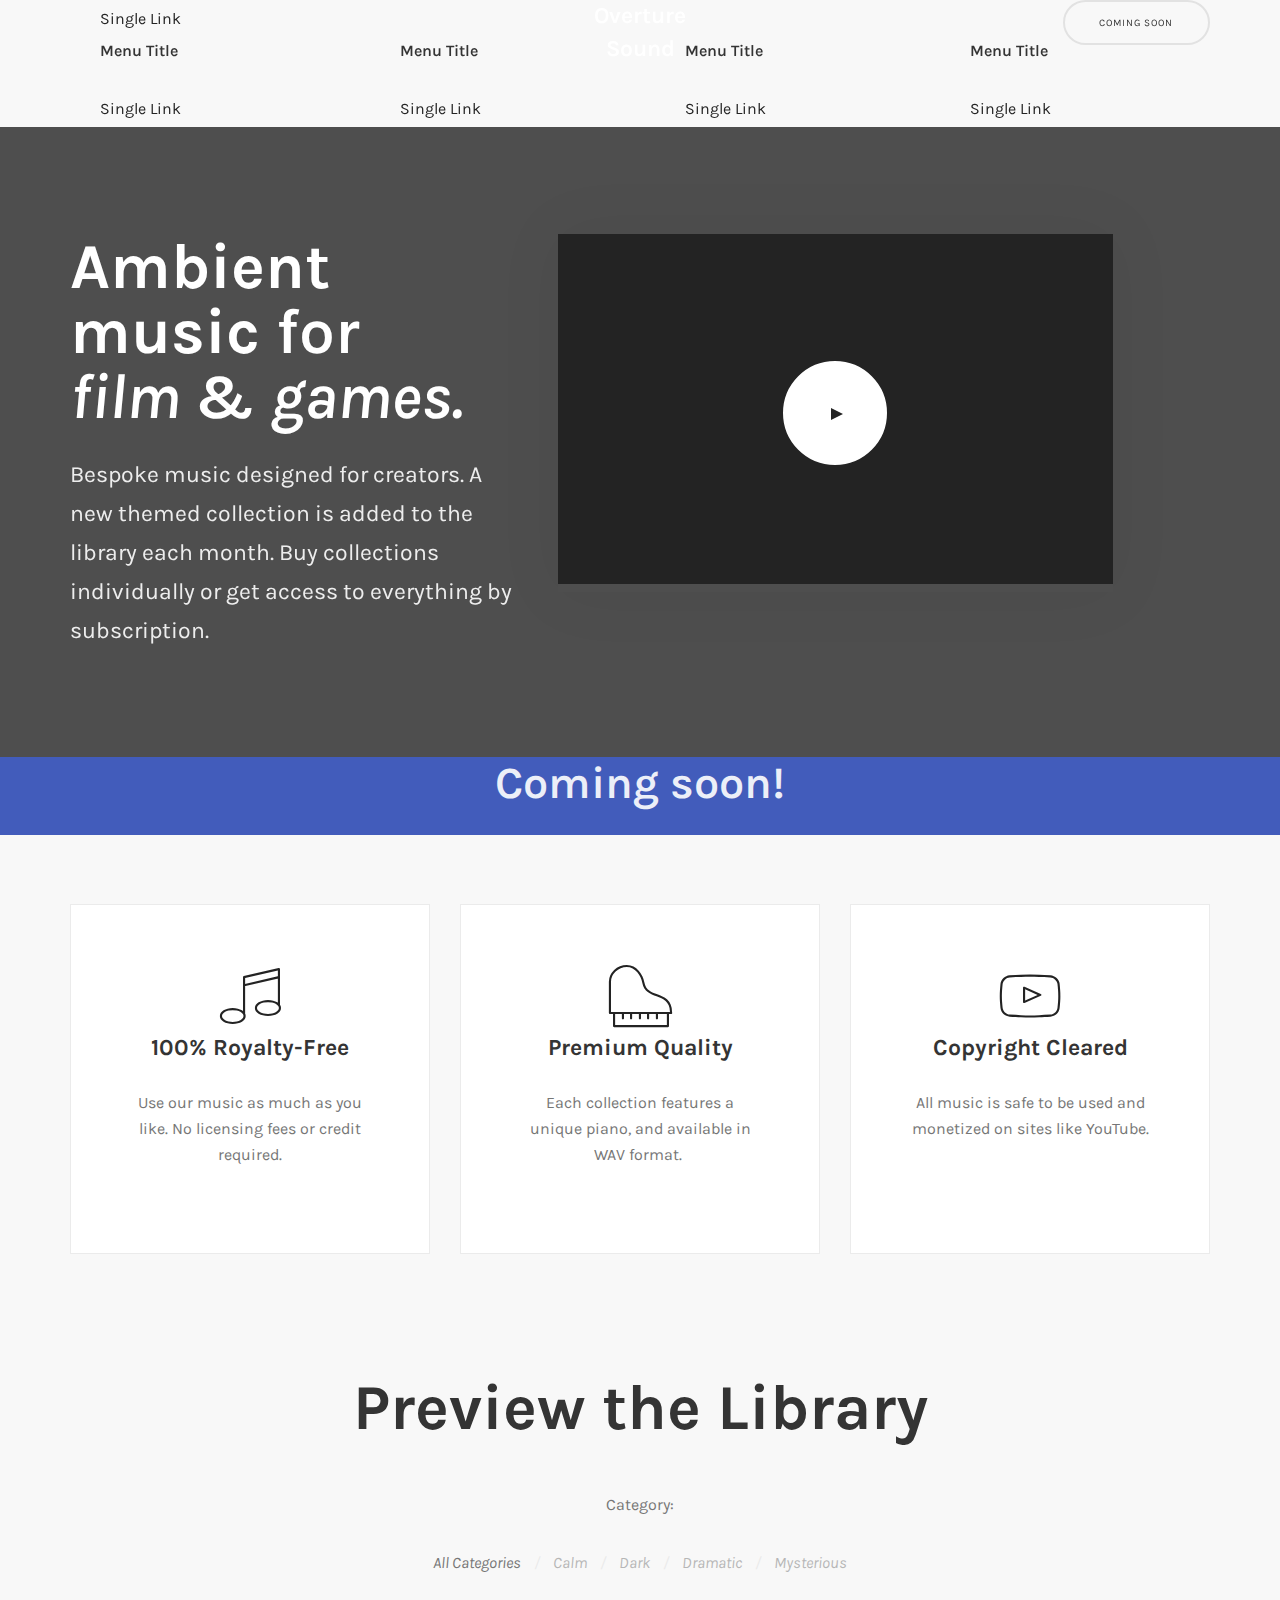
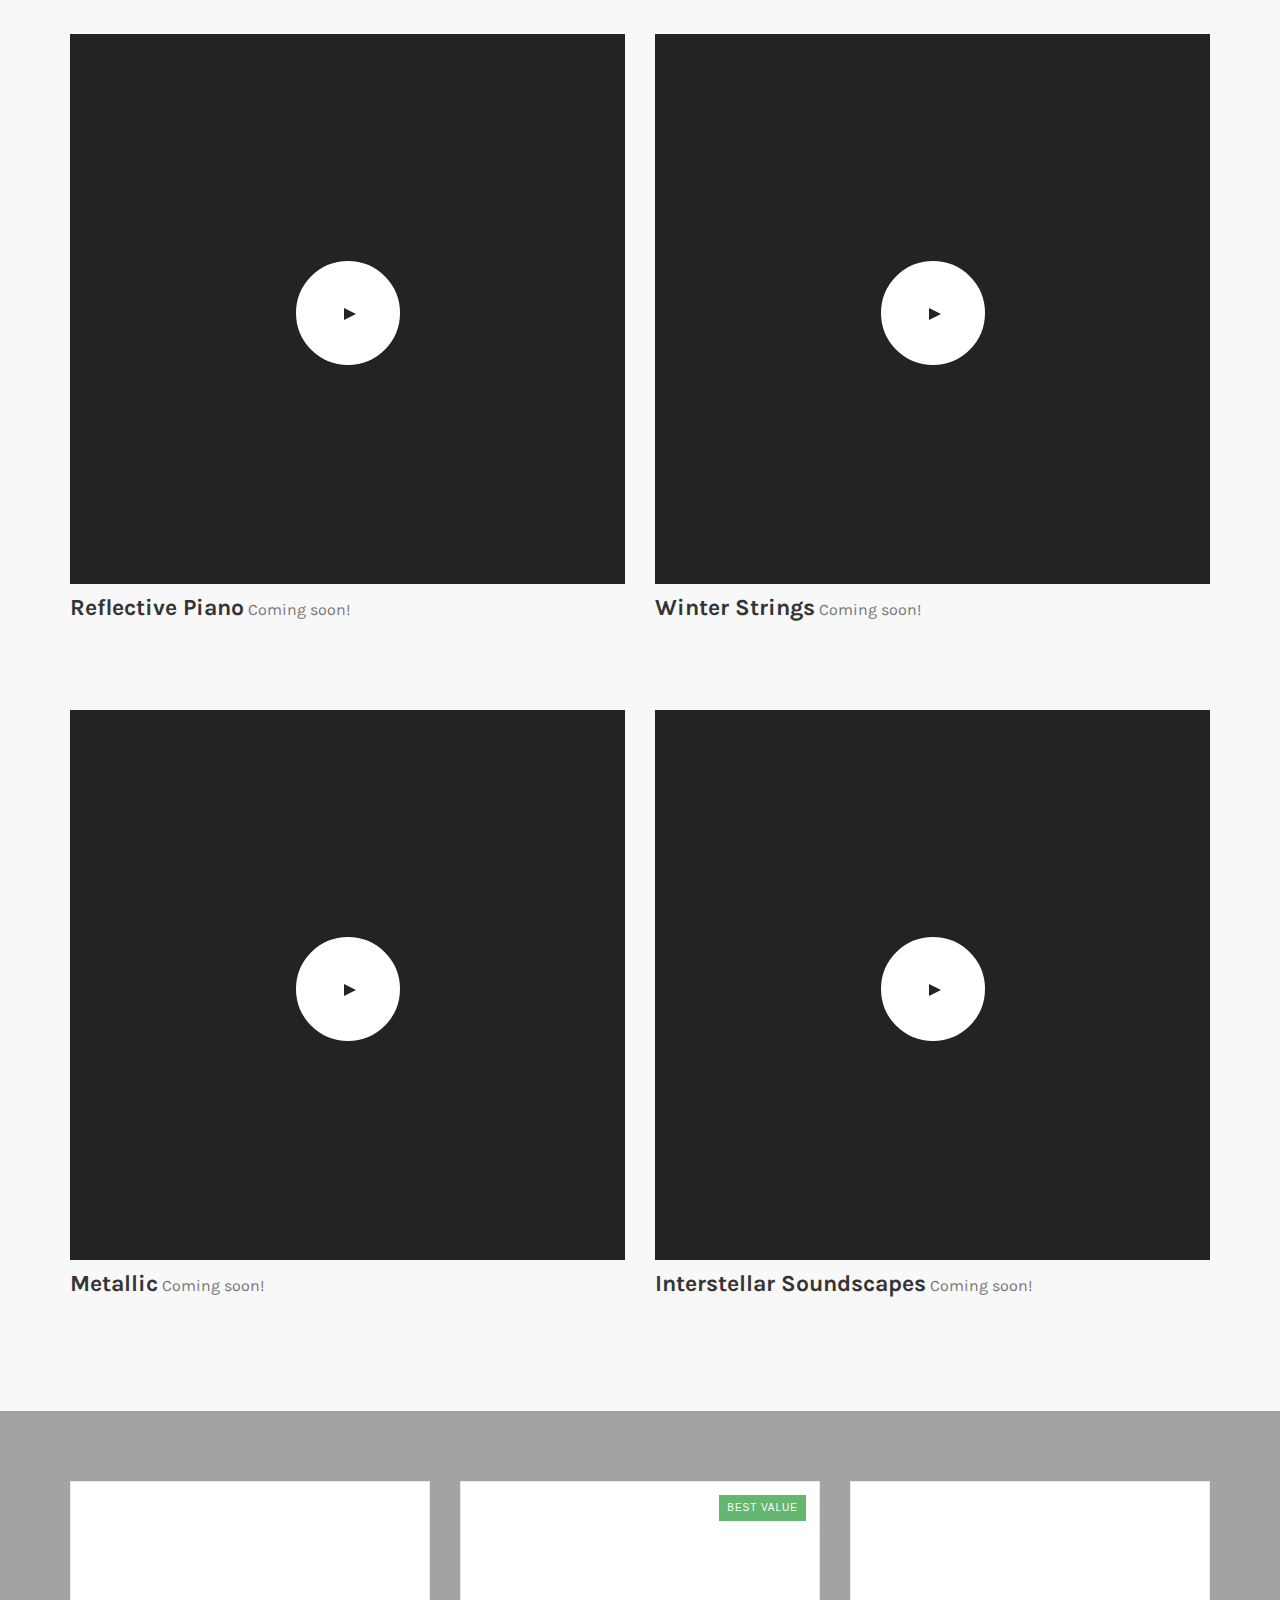
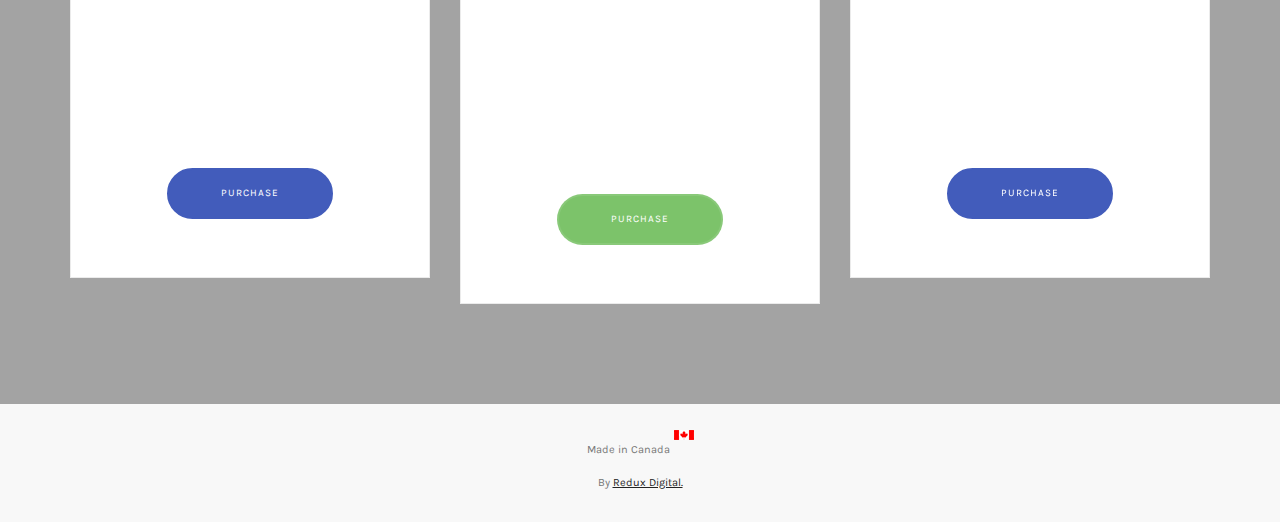
==== commit ae3c8b7e: "Refresh" ====
--- a/index.html
+++ b/index.html
@@ -1,419 +1,260 @@
-
-<!doctype html>
-<html lang="en">
-    <head>
-        <meta charset="utf-8">
-        <title>Overture Sound</title>
-        <meta name="viewport" content="width=device-width, initial-scale=1.0">
-        <link href="css/socicon.css" rel="stylesheet" type="text/css" media="all">
-        <link href="css/iconsmind.css" rel="stylesheet" type="text/css" media="all" />
-        <link href="css/bootstrap.css" rel="stylesheet" type="text/css" media="all"/>
-        <link href="css/interface-icons.css" rel="stylesheet" type="text/css" media="all"/>
-        <link href="css/owl.carousel.css" rel="stylesheet" type="text/css" media="all"/>
-		 <link href="css/lightbox.min.css" rel="stylesheet" type="text/css" media="all" />
-        <link href="css/theme.css" rel="stylesheet" type="text/css" media="all"/>
-        <link href="css/custom.css" rel="stylesheet" type="text/css" media="all"/>
-        <link href='https://fonts.googleapis.com/css?family=Lora:400,400italic,700|Montserrat:400,700' rel='stylesheet' type='text/css'>
-		<link href='https://fonts.googleapis.com/css?family=Josefin+Sans:thin,light,normal,bold' rel='stylesheet' type='text/css'>
-		<link href="https://fonts.googleapis.com/css?family=Cormorant+Garamond" rel="stylesheet" type="text/css">
-		 <link href="css.html" rel="stylesheet" type="text/css" media="all" />
-
-
-    </head>
-
-    <body class="scroll-assist" data-reveal-selectors="section:not(.masonry):not(:first-of-type):not(.parallax)">
-
-                               <!-- <div class="modal-container" data-autoshow="10000">
-                                    <div class="modal-content bg--white height--natural">
-                                        <div class="form-subscribe-1 boxed boxed--lg bg--white box-shadow-wide">
-                                            <div class="subscribe__title text-center">
-                                                <h4>Keep Informed</h4>
-                                                <p class="lead">
-                                                    Subscribe for free resources and news updates.
-                                                </p>
-                                            </div>
-                                            <form class=" form--center-submit-button" action="http://mrareco.createsend.com/t/d/s/kieth/" method="post" id="subForm" data-error="Please fill all fields correctly." data-success="Thanks for signing up! Please check your inbox for confirmation email.">
-                                                <div class="input-with-icon">
-                                                    <label for="fieldName">Your Name</label>
-                                                    <i class="icon icon-Male-2"></i>
-                                                    <input id="fieldName" name="cm-name" type="text" />
-                                                </div>
-                                                <div class="input-with-icon">
-                                                    <label for="fieldEmail">Email Address</label>
-                                                    <i class="icon icon-Mail-2"></i>
-                                                    <input class="validate-required validate-email" id="fieldEmail" name="cm-kieth-kieth" type="email" required />
-                                                </div>
-                                                <button type="submit">Subscribe Now</button>
-                                            </form>
-                                        </div>
-                                    </div>
-
-                                </div>
-
-                            </div>-->
-
-
-		<div class="nav-container">
-
-
-
-
-
-		<!--    <nav>
-		        <div class="container nav-stack nav--transparent">
-		            <div class="row">
-		                <div class="nav-stack__upper nav--transparent">
-		                    <div class="col-xs-6 ">
-		                        <a href="index.html">
-
-									 <img class="logo logo-dark" alt="logo" src="img/o.png" />
-		                        </a>
-		                    </div>
-		                    <div class="col-xs-6 text-right">
-		                        <a href="#purchase-template" class="btn btn--sm btn--square center">
-		                            <span class="btn__text">
-		                                EXPLORE</span>
-		                        </a>
-		                    </div>
-		                </div>
-		            </div>
-
-              </div></nav>-->
-
-
-
-		</div>
-
-
-
-
-		<div class="main-container transition--fade">
-
-		<section class="height-90 bg--dark imagebg videobg page-title project-single-title page-title--animate" data-overlay="3">
-		                <div class="youtube-background" data-video-url="NIr2_EcOPqo" data-start-at="0"></div>
-		                <div class="background-image-holder">
-		                    <img alt="image" src="img/project-single-2.jpg">
-
-
-		                </div>
-
-
-                <div class="container pos-vertical-center">
-
-                    <div class="row">
-                        <div class="col-sm-10 col-sm-offset-1 text-center">
-                            <h1 >
-                              <a href="#about">  OVERTURE SOUND</a></h1>
-                            <p class="lead"><a style="text-decoration:none" href="#work">
-                                Music and audio for games, media, and film.
-                              </a>
-                            </p>
-                            <div class="modal-instance modal-video-1">
-                                <div class="video-play-icon video-play-icon--sm modal-trigger"></div>
-                               <br>
-
-
-
-                                <div class="modal-container">
-                                    <div class="modal-content bg-dark" data-width="60%" data-height="60%">
-                                        <iframe src="" allowfullscreen="allowfullscreen"></iframe>
-                                    </div>
-
-
-
-                                    <!--end of modal-content-->
-                                </div>
-
-                                <!--end of modal-container-->
-                            </div>
-
-                            <!--end of modal instance-->
-                        </div>
-
-                    </div>
-
-
-                    <!--end row-->
-                </div>
-
-
-                <!--end container-->
-            </section>
-            <a id="about"></a>
-		<section>
-                <div class="container">
-                    <div class="row">
-                        <div class="col-md-8 col-md-offset-2 col-sm-12 text-center">
-                            <h6 style="font-size: 13px !important; line-height: 1px !important;"  >About</h6>
-							<hr>
-                            <p class="lead large" style="font-size: 33px !important;" >Hi there, my name is <a style="color:#555555;" href="http://jdlindsay.com">J.D. Lindsay.</a></p>
-								<p>I write music under the name <a style="color:#555555" href="http://soundcloud.com/kraahkan">Overture</a>. I believe powerful music moves people in big ways, and aspire to do just that. I'm currently available for <a style="color:#555555;" href="#contact">freelance work.</a></p>
-
-                        <!--   <img alt="image" style="max-height: 64px" src="img/o.png" >-->
-                        </div>
-                    </div>
-                    <!--end of row-->
-                </div>
-
-                <!--end of container-->
-            </section>
-
-
-
-		<section class="height-60 bg--dark imagebg videobg page-title project-single-title page-title--animate" data-overlay="3"> <a id="work"></a>
-		                <div class="youtube-background" data-video-url="jeERScOtIzo" data-start-at="0"></div>
-		                <div class="background-image-holder">
-		                    <img alt="image" src="img/project-single-2.jpg">
-		                </div>
-		                <div class="container pos-vertical-center">
-		                    <div class="row">
-		                        <div class="col-sm-12 text-center">
-								 <h1>LATEST WORK</h1>
-								   <p class="lead">
-                                        <em></em>
-                                    </p>
-
-
-
-		                        </div>
-		                    </div>
-
-		                </div>
-
-
-		            </section>
-
-					<section class="masonry-contained section--overlap">
-		                <div class="container">
-		                    <div class="row">
-                        <div class="masonry box-shadow-wide">
-                            <div class="masonry__filters masonry__filters--outside text-center" data-filter-all-text="Show all"></div>
-                            <div class="masonry__container masonry--gapless masonry--animate">
-                                <div class="col-sm-6 masonry__item" data-masonry-filter="">
-                                    <a href="#">
-                                        <div class="hover-element hover-element-1 hover--active" data-title-position="top,right">
-                                            <div class="hover-element__initial">
-                                                <img alt="Pic" src="img/work6.jpg" />
-                                            </div>
-                                            <div class="hover-element__reveal" data-overlay="2">
-                                                <div class="boxed">
-                                                    <h5>Imp Possible</h5>
-                                                    <span>
-                                                        <em>Mobile Game Soundtrack</em>
-                                                    </span>
-                                                </div>
-                                            </div>
-                                        </div>
-                                        <!--end hover element-->
-                                    </a>
-                                </div>
-                                <div class="col-sm-6 masonry__item" data-masonry-filter="Soundtrack">
-                                    <a href="#">
-                                        <div class="hover-element hover-element-1 hover--active" data-title-position="top,right">
-                                            <div class="hover-element__initial">
-                                                <img alt="Pic" src="img/work2.jpg" />
-                                            </div>
-                                            <div class="hover-element__reveal" data-overlay="2">
-                                                <div class="boxed">
-                                                    <h5>Focus</h5>
-                                                    <span>
-                                                        <em>Alternative Album</em>
-                                                    </span>
-                                                </div>
-                                            </div>
-                                        </div>
-                                        <!--end hover element-->
-                                    </a>
-                                </div>
-                                <div class="col-sm-6 masonry__item" data-masonry-filter="Album">
-                                    <a href="#">
-                                        <div class="hover-element hover-element-1 hover--active" data-title-position="top,right">
-                                            <div class="hover-element__initial">
-                                                <img alt="Pic" src="img/work5.jpg" />
-                                            </div>
-                                            <div class="hover-element__reveal" data-overlay="2">
-                                                <div class="boxed">
-                                                    <h5>Lorem</h5>
-                                                    <span>
-                                                        <em>Solo Piano Album</em>
-                                                    </span>
-                                                </div>
-                                            </div>
-                                        </div>
-                                        <!--end hover element-->
-                                    </a>
-                                </div>
-                                <div class="col-sm-6 masonry__item" data-masonry-filter="Ambience">
-                                    <a href="#">
-                                        <div class="hover-element hover-element-1 hover--active" data-title-position="top,right">
-                                            <div class="hover-element__initial">
-                                                <img alt="Pic" src="img/work10.jpg" />
-                                            </div>
-                                            <div class="hover-element__reveal" data-overlay="2">
-                                                <div class="boxed">
-                                                    <h5>Wave Poster</h5>
-                                                    <span>
-                                                        <em>Logo Design</em>
-                                                    </span>
-                                                </div>
-                                            </div>
-                                        </div>
-                                        <!--end hover element-->
-                                    </a>
-                                </div>
-                                <div class="col-sm-6 masonry__item" data-masonry-filter="Piano">
-                                    <a href="#">
-                                        <div class="hover-element hover-element-1 hover--active" data-title-position="top,right">
-                                            <div class="hover-element__initial">
-                                                <img alt="Pic" src="img/work12.jpg" />
-                                            </div>
-                                            <div class="hover-element__reveal" data-overlay="2">
-                                                <div class="boxed">
-                                                    <h5>Tesla Controller</h5>
-                                                    <span>
-                                                        <em>Apple Watch Application</em>
-                                                    </span>
-                                                </div>
-                                            </div>
-                                        </div>
-                                        <!--end hover element-->
-                                    </a>
-                                </div>
-                                <div class="col-sm-6 masonry__item" data-masonry-filter="Sound effects">
-                                    <a href="#">
-                                        <div class="hover-element hover-element-1 hover--active" data-title-position="top,right">
-                                            <div class="hover-element__initial">
-                                                <img alt="Pic" src="img/work14.jpg" />
-                                            </div>
-                                            <div class="hover-element__reveal" data-overlay="2">
-                                                <div class="boxed">
-                                                    <h5>Pillar</h5>
-                                                    <span>
-                                                        <em>Website & Digital</em>
-                                                    </span>
-                                                </div>
-                                            </div>
-                                        </div>
-                                        <!--end hover element-->
-                                    </a>
-                                </div>
-                            </div>
-                            <!--end masonry container-->
-                        </div>
-                    </div>
-
-		                </div>
-
-		            </section>
-
-
-
-				<!--<section class="testimonial testimonial-4 height--90 imagebg parallax" data-overlay="5">
-                <div class="background-image-holder ">
-                    <img alt="image" src="img/hero13.jpg" />
-                </div>
-                <div class="container">
-                    <div class="row">
-                        <div class="col-sm-12 text-center">
-                            <h3>Customers love Pillar</h3>
-                        </div>
-                    </div>
-
-                    <div class="row">
-                        <div class="slider slider--animate slider--controlsoutside" data-animation="fade" data-arrows="false" data-paging="true" data-timing="5000">
-                            <ul class="slides">
-                                <li>
-                                    <div class="col-sm-10 col-sm-offset-1 text-center">
-                                        <blockquote>
-                                            &ldquo;I was a blown away by the design quality and sheer level of attention-to-detail, sweet!&rdquo;
-                                        </blockquote>
-                                        <h5>&mdash; Dan Gibon, Interface Designer</h5>
-                                    </div>
-                                </li>
-                                <li>
-                                    <div class="col-sm-10 col-sm-offset-1 text-center">
-                                        <blockquote>
-                                            &ldquo;I've been using Medium Rare templates for a couple of years now - they're always highly polished and backed up by amazing support.&rdquo;
-                                        </blockquote>
-                                        <h5>&mdash; Sam Prichard, Interface Designer</h5>
-                                    </div>
-                                </li>
-                                <li>
-                                    <div class="col-sm-10 col-sm-offset-1 text-center">
-                                        <blockquote>
-                                            &ldquo;The design is fantastic, the builder saves me tons of time and the support has been excellent. I highly recommend Pillar.&rdquo;
-                                        </blockquote>
-                                        <h5>&mdash; Gale Adams, Envato Customer</h5>
-                                    </div>
-                                </li>
-                            </ul>
-                        </div>
-                    </div>
-
-                </div>
-                <!
-            </section> -->
-
-
- <a id="contact"></a>
-
-					<section class="cta cta-6">
-                <div class="container ">
-                    <div class="row">
-                        <div class="col-md-8 col-md-offset-2 col-sm-10 col-sm-offset-1 text-center">
-						        <h6 style="font-size: 13px !important; line-height: 1px !important;"  >CONTACT</h6>
-							<hr>
-						 <p class="lead large" style="font-size: 33px;  !important;" >Need music for a project?</p>
-							<p style="margin-bottom: 0px !important;">I'll write a free demo track for you. Let me know what you're working on and what you need!</p>
-
-
-                           <!-- <p class="lead">
-                                We'd love to hear from you to discuss web design, product development or to hear your new startup idea.
-                            </p>-->
-                            <a class="btn btn--primary" href="mailto:contact@overture-sound.com">
-                                <span class="btn__text">
-                                    contact@overture-sound.com
-                                </span>
-                            </a>
-                        </div>
-                    </div>
-                    <!--end of row-->
-                </div>
-                <!--end of container-->
-            </section>
-
-
-
-
-
-			<section class="space--sm bg--dark	" id="#footer">
-
-				<div class="container">
-					<div class="row">
-						<div class="col-sm-12 text-center">
-              <img class="logo logo-light fade-half" width="55px" alt="logo" src="img/o-inverted.png"><br><br>
-
-
-
-
-						</div>
-					</div>
-				</div>
-
-			</section>
-		</div>
-
-
-        <script src="js/jquery-2.1.4.min.js"></script>
-        <script src="js/isotope.min.js"></script>
-        <script src="js/ytplayer.min.js"></script>
-        <script src="js/easypiechart.min.js"></script>
-        <script src="js/owl.carousel.min.js"></script>
-        <script src="js/lightbox.min.js"></script>
-        <script src="js/twitterfetcher.min.js"></script>
-        <script src="js/smooth-scroll.min.js"></script>
-        <script src="js/scrollreveal.min.js"></script>
-        <script src="js/parallax.js"></script>
-        <script src="js/scripts.js"></script>
-    </body>
-</html>
+<!doctype html>
+<html lang="en">
+    <head>
+        <meta charset="utf-8">
+        <title>Overture Sound</title>
+        <meta name="description" content="Ambient music for film &amp; games." />
+        <meta name="viewport" content="width=device-width, initial-scale=1.0">
+        <link href="css/stack-interface.css" rel="stylesheet" type="text/css" media="all">
+        <link href="css/iconsmind.css" rel="stylesheet" type="text/css" media="all" />
+        <link href="css/bootstrap.css" rel="stylesheet" type="text/css" media="all" />
+        <link href="css/stack-interface.css" rel="stylesheet" type="text/css" media="all" />
+        <link href="css/theme.css" rel="stylesheet" type="text/css" media="all" />
+        <link href="css/custom.css" rel="stylesheet" type="text/css" media="all" />
+        <link href="https://fonts.googleapis.com/css?family=Open+Sans:200,300,400,400i,500,600,700" rel="stylesheet">
+        <link href="https://fonts.googleapis.com/css?family=Karla:400,400i,700,700i" rel="stylesheet" type="text/css">
+        <link href="css/font-karla.css" rel="stylesheet" type="text/css">
+
+    </head>
+    <body data-smooth-scroll-offset="77">
+        <div class="nav-container">
+            <div class="via-1510980822028" via="via-1510980822028" vio="New Template">
+                <div class="bar bar--sm visible-xs">
+                    <div class="container">
+                        <div class="row">
+                            <div class="col-xs-3 col-sm-2">
+                                <a href="index.html"> <img class="logo logo-dark" alt="logo" src="img/logo-dark.png"> <img class="logo logo-light" alt="logo" src="img/logo-light.png"> </a>
+                            </div>
+                            <div class="col-xs-9 col-sm-10 text-right">
+                                <a href="#" class="hamburger-toggle" data-toggle-class="#menu2;hidden-xs hidden-sm"> <i class="icon icon--sm stack-interface stack-menu"></i> </a>
+                            </div>
+                        </div>
+                    </div>
+                </div>
+                <nav id="menu2" class="bar bar-2 hidden-xs bar--transparent bar--absolute">
+                    <div class="container">
+                        <div class="row">
+                            <div class="col-md-2 text-center text-left-sm hidden-xs col-md-push-5">
+                                <div class="bar__module">
+                                    <h4 style="color:white"><strong>Overture Sound</strong></h4>
+                                </div>
+                            </div>
+                            <div class="col-md-5 col-md-pull-2">
+                                <div class="bar__module">
+                                    <ul class="menu-horizontal text-left">
+                                        <li>
+                                            <a href="#"> </a>
+                                        </li>
+                                        <li class="dropdown">
+                                            <div class="dropdown__container">
+                                                <div class="container">
+                                                    <div class="row">
+                                                        <div class="dropdown__content col-md-2">
+                                                            <ul class="menu-vertical">
+                                                                <li> <a href="#">Single Link</a> </li>
+                                                            </ul>
+                                                        </div>
+                                                    </div>
+                                                </div>
+                                            </div>
+                                        </li>
+                                        <li class="dropdown">
+                                            <div class="dropdown__container">
+                                                <div class="container">
+                                                    <div class="row">
+                                                        <div class="dropdown__content col-md-12">
+                                                            <div class="col-md-3">
+                                                                <h5>Menu Title</h5>
+                                                                <ul class="menu-vertical">
+                                                                    <li> <a href="#">Single Link</a> </li>
+                                                                </ul>
+                                                            </div>
+                                                            <div class="col-md-3">
+                                                                <h5>Menu Title</h5>
+                                                                <ul class="menu-vertical">
+                                                                    <li> <a href="#">Single Link</a> </li>
+                                                                </ul>
+                                                            </div>
+                                                            <div class="col-md-3">
+                                                                <h5>Menu Title</h5>
+                                                                <ul class="menu-vertical">
+                                                                    <li> <a href="#">Single Link</a> </li>
+                                                                </ul>
+                                                            </div>
+                                                            <div class="col-md-3">
+                                                                <h5>Menu Title</h5>
+                                                                <ul class="menu-vertical">
+                                                                    <li> <a href="#">Single Link</a> </li>
+                                                                </ul>
+                                                            </div>
+                                                        </div>
+                                                    </div>
+                                                </div>
+                                            </div>
+                                        </li>
+                                    </ul>
+                                </div>
+                            </div>
+                            <div class="col-md-5 text-right text-left-xs text-left-sm">
+                                <div class="bar__module">
+                                    <a class="btn btn--sm type--uppercase" href="#"> <span class="btn__text">
+                                    coming soon</span> </a>
+                                </div>
+                            </div>
+                        </div>
+                    </div>
+                </nav>
+            </div>
+        </div>
+        <div class="main-container">
+            <section class="cover imagebg switchable height-70" data-overlay="8">
+                <div class="background-image-holder"> <img alt="background" src="https://source.unsplash.com/sbAs4JgOesI/1600x900"> </div>
+                <div class="container pos-vertical-center">
+                    <div class="row">
+                        <div class="col-md-5 col-sm-7">
+                            <div class="switchable__text">
+                                <h1><b>Ambient music&nbsp;</b>for<br><span><i> film </i><span>&amp;</span> </span><i>games.</i></h1>
+                                <p class="lead">Bespoke music designed for creators. A new themed collection is added to the library each month. Buy collections individually or get access to everything by subscription.<br> </p>
+                            </div>
+                        </div>
+                        <div class="col-md-6 col-sm-4 col-xs-12">
+                            <div class="video-cover border--round box-shadow-wide">
+                                <div class="background-image-holder"> <img alt="image" src="https://source.unsplash.com/PXXtq6bp6cs/1280x720"> </div>
+                                <div class="video-play-icon"></div> <iframe data-src="" allowfullscreen="allowfullscreen"></iframe> </div>
+                        </div>
+                    </div>
+                </div>
+            </section>
+            <section class="bg--primary unpad cta cta-2 text-center">
+                <a href="#purchase-template">
+                    <div class="container">
+                        <div class="row">
+                            <div class="col-sm-12">
+                                <h2>Coming soon!</h2>
+                            </div>
+                        </div>
+                    </div>
+                </a>
+            </section>
+            <section class="text-center space--sm">
+                <div class="container">
+                    <div class="row">
+                        <div class="col-sm-4">
+                            <div class="feature feature-3 boxed boxed--lg boxed--border"> <i class="icon icon-Music-Note2 icon--lg"></i>
+                                <h4><b>100% Royalty-Free</b></h4>
+                                <p> Use our music as much as you like. No licensing fees or credit required.</p>
+                            </div>
+                        </div>
+                        <div class="col-sm-4">
+                            <div class="feature feature-3 boxed boxed--lg boxed--border"> <i class="icon icon-Piano icon--lg"></i>
+                                <h4><b>Premium Quality</b></h4>
+                                <p> Each collection features a unique piano, and available in WAV format.&nbsp;</p>
+                            </div>
+                        </div>
+                        <div class="col-sm-4">
+                            <div class="feature feature-3 boxed boxed--lg boxed--border"> <i class="icon icon-Youtube icon--lg"></i>
+                                <h4><b>Copyright Cleared</b></h4>
+                                <p> All music is safe to be used and monetized on sites like YouTube.</p>
+                            </div>
+                        </div>
+                    </div>
+                </div>
+            </section>
+            <section class="space--xxs text-center">
+                <div class="container">
+                    <div class="row">
+                        <div class="col-md-12">
+                            <h1><b>Preview the Library</b></h1>
+                        </div>
+                    </div>
+                </div>
+            </section>
+            <section class="space--xxs">
+                <div class="container">
+                    <div class="masonry">
+                        <div class="masonry-filter-container text-center row justify-content-center align-items-center"> <span>Category:</span>
+                            <div class="masonry-filter-holder">
+                                <div class="masonry__filters" data-filter-all-text="All Categories">
+                                    <ul>
+                                        <li class="active" data-masonry-filter="*">All Categories</li>
+                                        <li data-masonry-filter="calm">Calm</li>
+                                        <li data-masonry-filter="dark">Dark</li>
+                                        <li data-masonry-filter="dramatic">Dramatic</li>
+                                        <li data-masonry-filter="mysterious">Mysterious</li>
+                                    </ul>
+                                </div>
+                            </div>
+                        </div>
+                        <div class="masonry__container row masonry--active">
+                            <div class="masonry__item col-md-6 col-12 filter-filter-1 filter-calm" data-masonry-filter="Calm">
+                                <div class="video-cover border--round">
+                                    <div class="background-image-holder"> <img alt="image" src="https://images.unsplash.com/photo-1428956069401-a496097b26d1?ixlib=rb-0.3.5&amp;q=80&amp;fm=jpg&amp;crop=entropy&amp;cs=tinysrgb&amp;w=700&amp;h=440&amp;fit=crop&amp;s=09384acb7459b95d15c590432a67b286"> </div>
+                                    <div class="video-play-icon"></div> <iframe data-src="" allowfullscreen="allowfullscreen"></iframe> </div> <span class="h4 inline-block"><p><b>Reflective Piano</b></p></span> <span>Coming soon!</span> </div>
+                            <div class="masonry__item col-md-6 col-12 filter-filter-1 filter-dramatic" data-masonry-filter="Dramatic">
+                                <div class="video-cover border--round">
+                                    <div class="background-image-holder"> <img alt="image" src="https://images.unsplash.com/photo-1500305915521-6ac4f88a4782?ixlib=rb-0.3.5&amp;q=80&amp;fm=jpg&amp;crop=entropy&amp;cs=tinysrgb&amp;w=700&amp;h=440&amp;fit=crop&amp;s=f2a1ca676851d0dac443f0e445e6cae2"> </div>
+                                    <div class="video-play-icon"></div> <iframe data-src="" allowfullscreen="allowfullscreen"></iframe> </div> <span class="h4 inline-block"><p><b>Winter Strings</b></p></span> <span>Coming soon!</span> </div>
+                            <div class="masonry__item col-md-6 col-12 filter-filter-1 filter-dark" data-masonry-filter="Dark">
+                                <div class="video-cover border--round">
+                                    <div class="background-image-holder"> <img alt="image" src="https://images.unsplash.com/reserve/7vjJbdDRga27ApDoYicw_Sparks.jpg?ixlib=rb-0.3.5&amp;q=80&amp;fm=jpg&amp;crop=entropy&amp;cs=tinysrgb&amp;w=700&amp;h=440&amp;fit=crop&amp;s=9e1d65feaec666c2b3d4e1eeae686f1a"> </div>
+                                    <div class="video-play-icon"></div> <iframe data-src="" allowfullscreen="allowfullscreen"></iframe> </div> <span class="h4 inline-block"><p><b>Metallic</b></p></span> <span>Coming soon!</span> </div>
+                            <div class="masonry__item col-md-6 col-12 filter-filter-1 filter-mysterious" data-masonry-filter="Mysterious">
+                                <div class="video-cover border--round">
+                                    <div class="background-image-holder"> <img alt="image" src="https://images.unsplash.com/photo-1504966981333-1ac8809be1ca?ixlib=rb-0.3.5&amp;q=80&amp;fm=jpg&amp;crop=entropy&amp;cs=tinysrgb&amp;w=700&amp;h=440&amp;fit=crop&amp;s=1faeb2b6f3ab61d7d578636955879af4"> </div>
+                                    <div class="video-play-icon"></div> <iframe data-src="" allowfullscreen="allowfullscreen"></iframe> </div> <span class="h4 inline-block"><p><b>Interstellar Soundscapes</b></p></span> <span>Coming soon!</span> </div>
+                        </div>
+                    </div>
+                </div>
+            </section>
+            <section class="text-center imagebg space--sm" data-overlay="4">
+                <div class="background-image-holder"> <img alt="background" src="https://images.unsplash.com/photo-1507963901243-ebfaecd5f2f4?ixlib=rb-0.3.5&amp;q=80&amp;fm=jpg&amp;crop=entropy&amp;cs=tinysrgb&amp;w=1600&amp;h=900&amp;fit=crop&amp;s=d9ebca46eae9d2fdf2604777feb125b1"> </div>
+                <div class="container">
+                    <div class="row">
+                        <div class="col-sm-4">
+                            <div class="pricing pricing-1 boxed boxed--border boxed--lg">
+                                <h4><b>Collection</b></h4> <span class="h1"><span class="pricing__dollar"><b>$</b></span><b>5</b></span>
+                                <p> Buy songs the songs you like.</p>
+                                <a class="btn btn--primary" href=""> <span class="btn__text">
+                            Purchase
+                        </span> </a>
+                            </div>
+                        </div>
+                        <div class="col-sm-4">
+                            <div class="pricing pricing-1 boxed boxed--border boxed--lg boxed--emphasis">
+                                <h4><b>Month to Month</b></h4> <span class="h1"><span class="pricing__dollar">$</span><b>9</b></span>
+                                <p> Get access to all current and upcoming music for as long as you subscribe.</p> <span class="label">BEST Value</span>
+                                <a class="btn btn--primary-1" href="#purchase-template"> <span class="btn__text">
+                            Purchase
+                        </span> </a>
+                            </div>
+                        </div>
+                        <div class="col-sm-4">
+                            <div class="pricing pricing-1 boxed boxed--border boxed--lg">
+                                <h4><b>Custom OST</b></h4> <span class="h1"><span class="pricing__dollar">$</span><b>50</b></span>
+                                <p> I'll write a song for your next project.</p>
+                                <a class="btn btn--primary" href="#purchase-template"> <span class="btn__text">
+                            Purchase
+                        </span> </a>
+                            </div>
+                        </div>
+                    </div>
+                </div>
+            </section>
+            <section class="text-center cta cta-4 space--xxs border--bottom">
+                <div class="container">
+                    <div class="row">
+                        <div class="col-sm-12"> <div> <span class="type--fine-print">Made in Canada</span> <img alt="Image" class="flag" src="img/canada-flag.png"> </div>
+<div> <span class="type--fine-print">By <a target="_blank" href="https://reduxdigital.ca">Redux Digital.</a></div></div>
+                    </div>
+                </div>
+            </section>
+        </div>
+        <script src="js/jquery-3.1.1.min.js"></script>
+        <script src="js/parallax.js"></script>
+        <script src="js/isotope.min.js"></script>
+        <script src="js/smooth-scroll.min.js"></script>
+        <script src="js/scripts.js"></script>
+
+    </body>
+
+</html>--- a/css/stack-interface.css
+++ b/css/stack-interface.css
@@ -0,0 +1,79 @@
+@font-face {
+  font-family: 'stack-interface';
+  src: url('../fonts/stack-interface.eot?33839631');
+  src: url('../fonts/stack-interface.eot?33839631#iefix') format('embedded-opentype'),
+       url('../fonts/stack-interface.woff2?33839631') format('woff2'),
+       url('../fonts/stack-interface.woff?33839631') format('woff'),
+       url('../fonts/stack-interface.ttf?33839631') format('truetype'),
+       url('../fonts/stack-interface.svg?33839631#stack-interface') format('svg');
+  font-weight: normal;
+  font-style: normal;
+}
+/* Chrome hack: SVG is rendered more smooth in Windozze. 100% magic, uncomment if you need it. */
+/* Note, that will break hinting! In other OS-es font will be not as sharp as it could be */
+/*
+@media screen and (-webkit-min-device-pixel-ratio:0) {
+  @font-face {
+    font-family: 'stack-interface';
+    src: url('../font/stack-interface.svg?34857618#stack-interface') format('svg');
+  }
+}
+*/
+ 
+ [class^="stack-"]:before, [class*=" stack-"]:before {
+  font-family: "stack-interface";
+  font-style: normal;
+  font-weight: normal;
+  speak: none;
+ 
+  display: inline-block;
+  text-decoration: inherit;
+  width: 1em;
+  margin-right: .2em;
+  text-align: center;
+  /* opacity: .8; */
+ 
+  /* For safety - reset parent styles, that can break glyph codes*/
+  font-variant: normal;
+  text-transform: none;
+ 
+  /* fix buttons height, for twitter bootstrap */
+  line-height: 1em;
+ 
+  /* Animation center compensation - margins should be symmetric */
+  /* remove if not needed */
+  margin-left: .2em;
+ 
+  /* you can be more comfortable with increased icons size */
+  /* font-size: 120%; */
+ 
+  /* Font smoothing. That was taken from TWBS */
+  -webkit-font-smoothing: antialiased;
+  -moz-osx-font-smoothing: grayscale;
+ 
+  /* Uncomment for 3D effect */
+  /* text-shadow: 1px 1px 1px rgba(127, 127, 127, 0.3); */
+}
+ 
+.stack-down-open-big:before { content: '\e800'; } /* '' */
+.stack-left-open-big:before { content: '\e801'; } /* '' */
+.stack-right-open-big:before { content: '\e802'; } /* '' */
+.stack-up-open-big:before { content: '\e803'; } /* '' */
+.stack-basket:before { content: '\e804'; } /* '' */
+.stack-search:before { content: '\e805'; } /* '' */
+.stack-down-dir:before { content: '\e806'; } /* '' */
+.stack-left-dir:before { content: '\e807'; } /* '' */
+.stack-right-dir:before { content: '\e808'; } /* '' */
+.stack-up-dir:before { content: '\e809'; } /* '' */
+.stack-down-open:before { content: '\e80a'; } /* '' */
+.stack-left-open:before { content: '\e80b'; } /* '' */
+.stack-right-open:before { content: '\e80c'; } /* '' */
+.stack-up-open:before { content: '\e80d'; } /* '' */
+.stack-menu:before { content: '\e80e'; } /* '' */
+.stack-users:before { content: '\e80f'; } /* '' */
+.stack-publish:before { content: '\e810'; } /* '' */
+.stack-trash:before { content: '\e811'; } /* '' */
+.stack-bell:before { content: '\e812'; } /* '' */
+.stack-cog:before { content: '\e813'; } /* '' */
+.stack-plus-circled:before { content: '\e814'; } /* '' */
+.stack-dot-3:before { content: '\e815'; } /* '' */--- a/css/stack-interface.css
+++ b/css/stack-interface.css
@@ -0,0 +1,79 @@
+@font-face {
+  font-family: 'stack-interface';
+  src: url('../fonts/stack-interface.eot?33839631');
+  src: url('../fonts/stack-interface.eot?33839631#iefix') format('embedded-opentype'),
+       url('../fonts/stack-interface.woff2?33839631') format('woff2'),
+       url('../fonts/stack-interface.woff?33839631') format('woff'),
+       url('../fonts/stack-interface.ttf?33839631') format('truetype'),
+       url('../fonts/stack-interface.svg?33839631#stack-interface') format('svg');
+  font-weight: normal;
+  font-style: normal;
+}
+/* Chrome hack: SVG is rendered more smooth in Windozze. 100% magic, uncomment if you need it. */
+/* Note, that will break hinting! In other OS-es font will be not as sharp as it could be */
+/*
+@media screen and (-webkit-min-device-pixel-ratio:0) {
+  @font-face {
+    font-family: 'stack-interface';
+    src: url('../font/stack-interface.svg?34857618#stack-interface') format('svg');
+  }
+}
+*/
+ 
+ [class^="stack-"]:before, [class*=" stack-"]:before {
+  font-family: "stack-interface";
+  font-style: normal;
+  font-weight: normal;
+  speak: none;
+ 
+  display: inline-block;
+  text-decoration: inherit;
+  width: 1em;
+  margin-right: .2em;
+  text-align: center;
+  /* opacity: .8; */
+ 
+  /* For safety - reset parent styles, that can break glyph codes*/
+  font-variant: normal;
+  text-transform: none;
+ 
+  /* fix buttons height, for twitter bootstrap */
+  line-height: 1em;
+ 
+  /* Animation center compensation - margins should be symmetric */
+  /* remove if not needed */
+  margin-left: .2em;
+ 
+  /* you can be more comfortable with increased icons size */
+  /* font-size: 120%; */
+ 
+  /* Font smoothing. That was taken from TWBS */
+  -webkit-font-smoothing: antialiased;
+  -moz-osx-font-smoothing: grayscale;
+ 
+  /* Uncomment for 3D effect */
+  /* text-shadow: 1px 1px 1px rgba(127, 127, 127, 0.3); */
+}
+ 
+.stack-down-open-big:before { content: '\e800'; } /* '' */
+.stack-left-open-big:before { content: '\e801'; } /* '' */
+.stack-right-open-big:before { content: '\e802'; } /* '' */
+.stack-up-open-big:before { content: '\e803'; } /* '' */
+.stack-basket:before { content: '\e804'; } /* '' */
+.stack-search:before { content: '\e805'; } /* '' */
+.stack-down-dir:before { content: '\e806'; } /* '' */
+.stack-left-dir:before { content: '\e807'; } /* '' */
+.stack-right-dir:before { content: '\e808'; } /* '' */
+.stack-up-dir:before { content: '\e809'; } /* '' */
+.stack-down-open:before { content: '\e80a'; } /* '' */
+.stack-left-open:before { content: '\e80b'; } /* '' */
+.stack-right-open:before { content: '\e80c'; } /* '' */
+.stack-up-open:before { content: '\e80d'; } /* '' */
+.stack-menu:before { content: '\e80e'; } /* '' */
+.stack-users:before { content: '\e80f'; } /* '' */
+.stack-publish:before { content: '\e810'; } /* '' */
+.stack-trash:before { content: '\e811'; } /* '' */
+.stack-bell:before { content: '\e812'; } /* '' */
+.stack-cog:before { content: '\e813'; } /* '' */
+.stack-plus-circled:before { content: '\e814'; } /* '' */
+.stack-dot-3:before { content: '\e815'; } /* '' */--- a/css/font-karla.css
+++ b/css/font-karla.css
@@ -0,0 +1,8 @@
+body,.btn,.btn__text{
+  font-family: 'Karla','Verdana','Helvetica', sans-serif;
+}
+
+h1,h2,h3,h4,h5,h6,
+.h1,.h2,.h3,.h4,.h5,.h6{
+  font-family: 'Karla','Verdana','Helvetica', sans-serif;
+}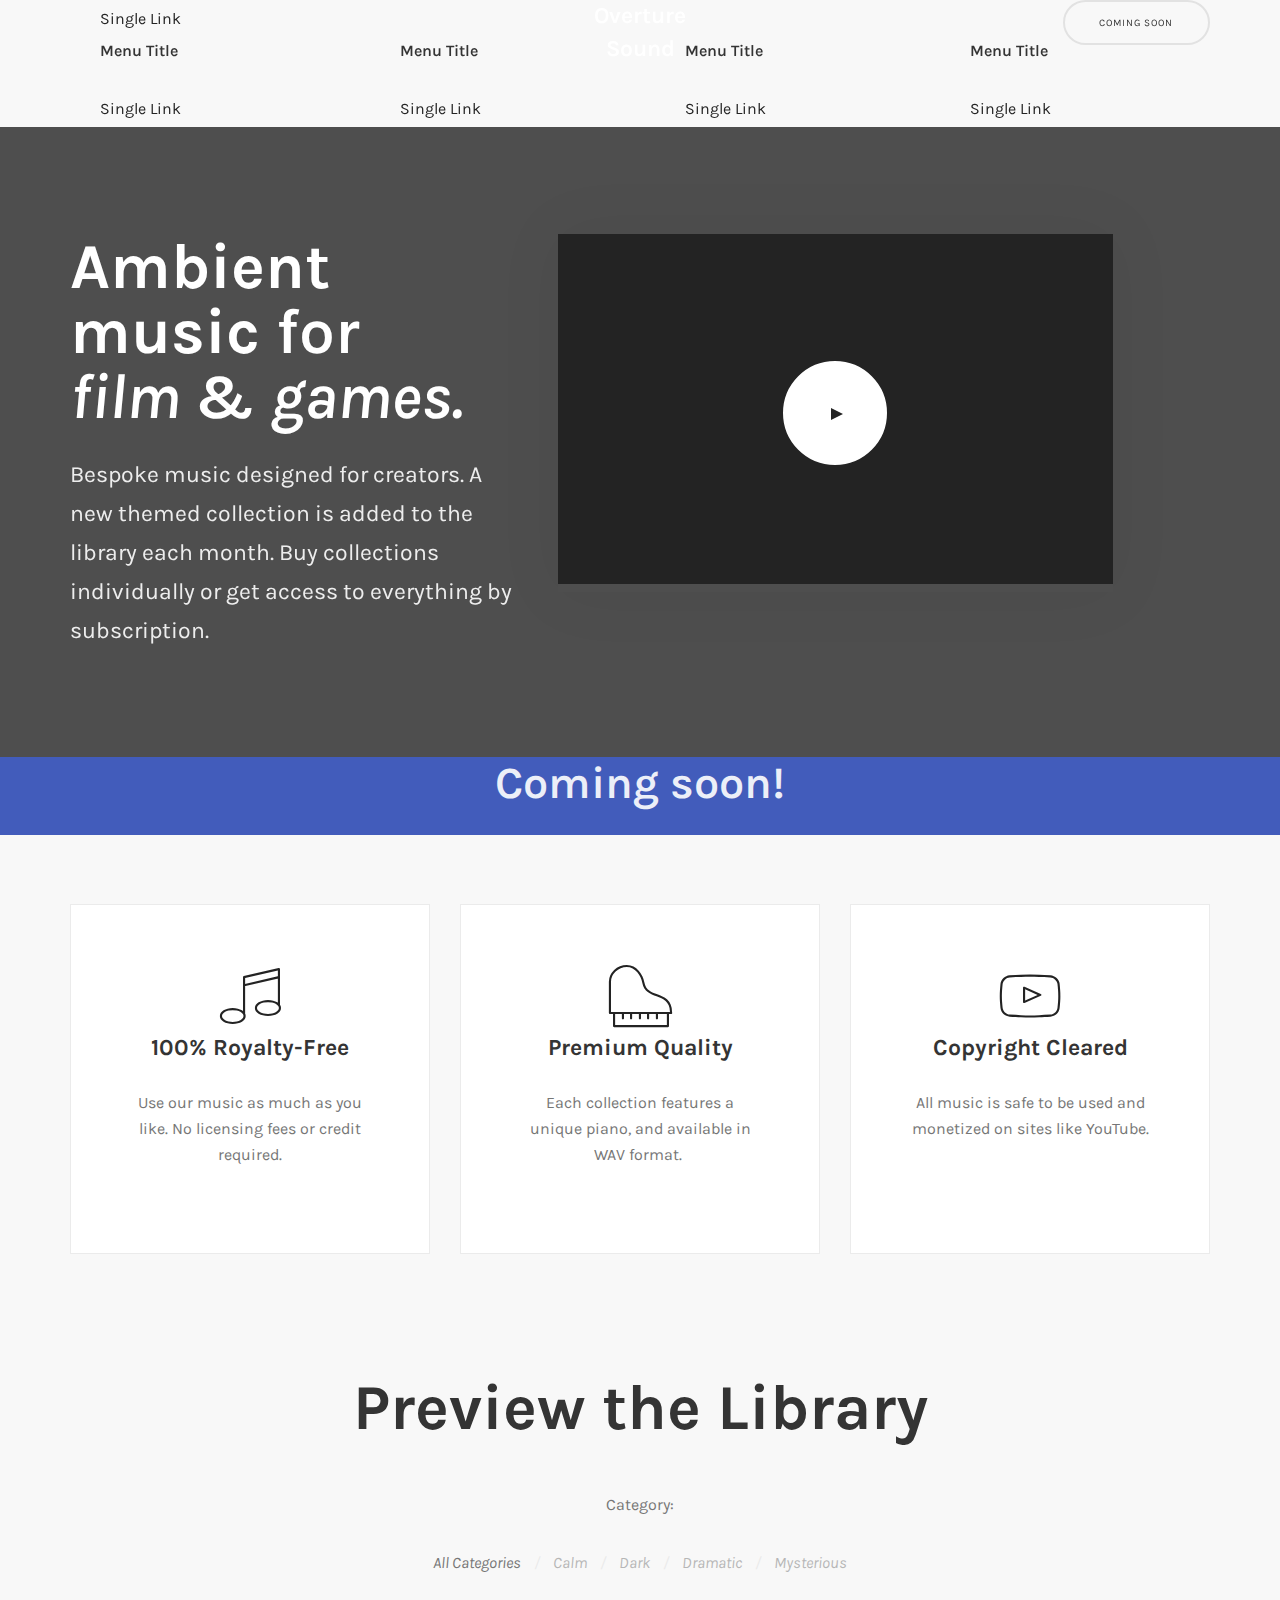
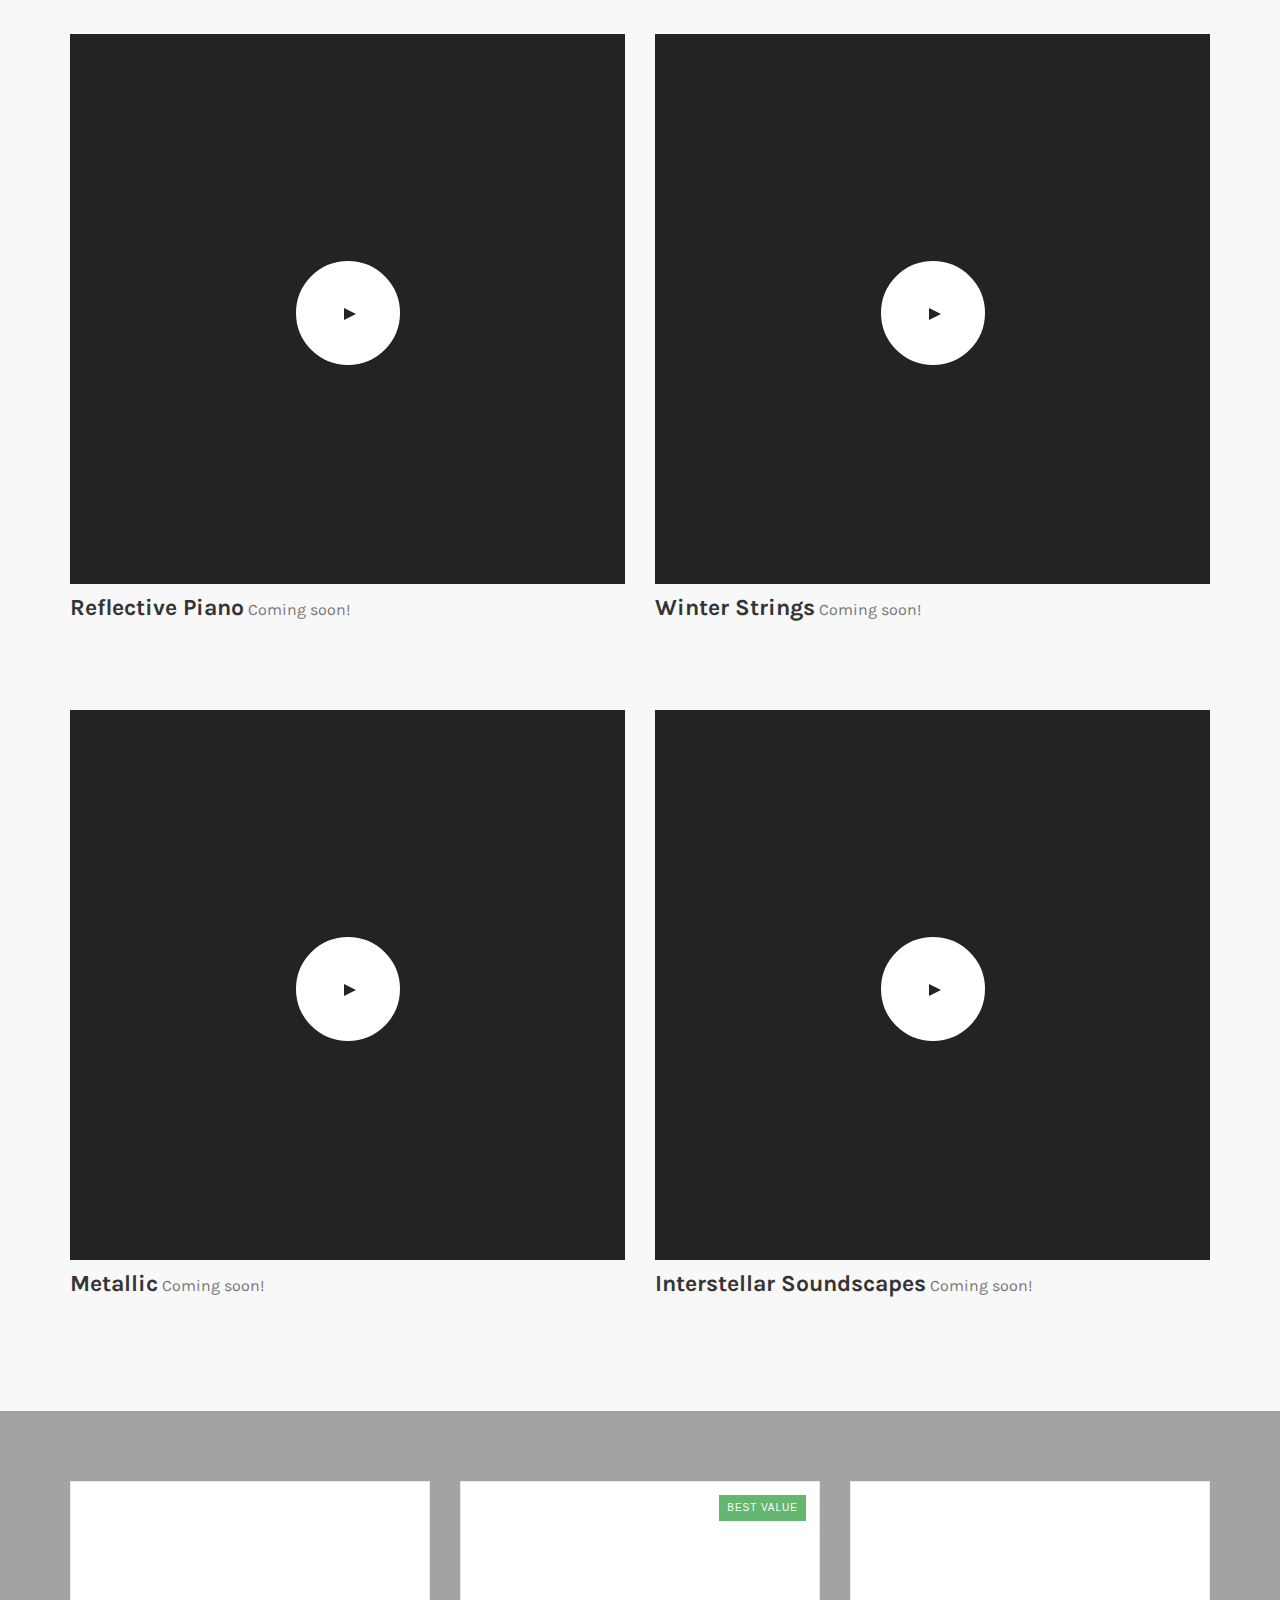
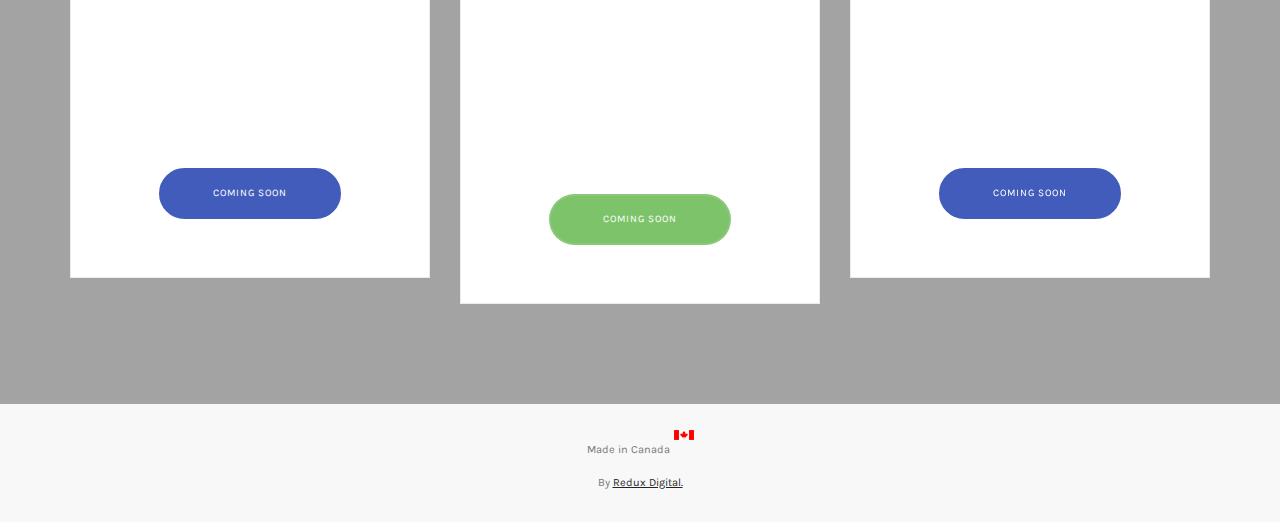
==== commit 3047ae2f: "Update index.html" ====
--- a/index.html
+++ b/index.html
@@ -215,7 +215,7 @@
                                 <h4><b>Collection</b></h4> <span class="h1"><span class="pricing__dollar"><b>$</b></span><b>5</b></span>
                                 <p> Buy songs the songs you like.</p>
                                 <a class="btn btn--primary" href=""> <span class="btn__text">
-                            Purchase
+                            Coming Soon
                         </span> </a>
                             </div>
                         </div>
@@ -223,17 +223,17 @@
                             <div class="pricing pricing-1 boxed boxed--border boxed--lg boxed--emphasis">
                                 <h4><b>Month to Month</b></h4> <span class="h1"><span class="pricing__dollar">$</span><b>9</b></span>
                                 <p> Get access to all current and upcoming music for as long as you subscribe.</p> <span class="label">BEST Value</span>
-                                <a class="btn btn--primary-1" href="#purchase-template"> <span class="btn__text">
-                            Purchase
+                                <a class="btn btn--primary-1" href=""> <span class="btn__text">
+                            Coming Soon
                         </span> </a>
                             </div>
                         </div>
                         <div class="col-sm-4">
                             <div class="pricing pricing-1 boxed boxed--border boxed--lg">
-                                <h4><b>Custom OST</b></h4> <span class="h1"><span class="pricing__dollar">$</span><b>50</b></span>
-                                <p> I'll write a song for your next project.</p>
-                                <a class="btn btn--primary" href="#purchase-template"> <span class="btn__text">
-                            Purchase
+                                <h4><b>Custom OST</b></h4> <span class="h1"><span class="pricing__dollar">$</span><b>500</b></span>
+                                <p> Music for your next project.</p>
+                                <a class="btn btn--primary" href=""> <span class="btn__text">
+                            Coming Soon
                         </span> </a>
                             </div>
                         </div>
@@ -257,4 +257,4 @@
 
     </body>
 
-</html>+</html>
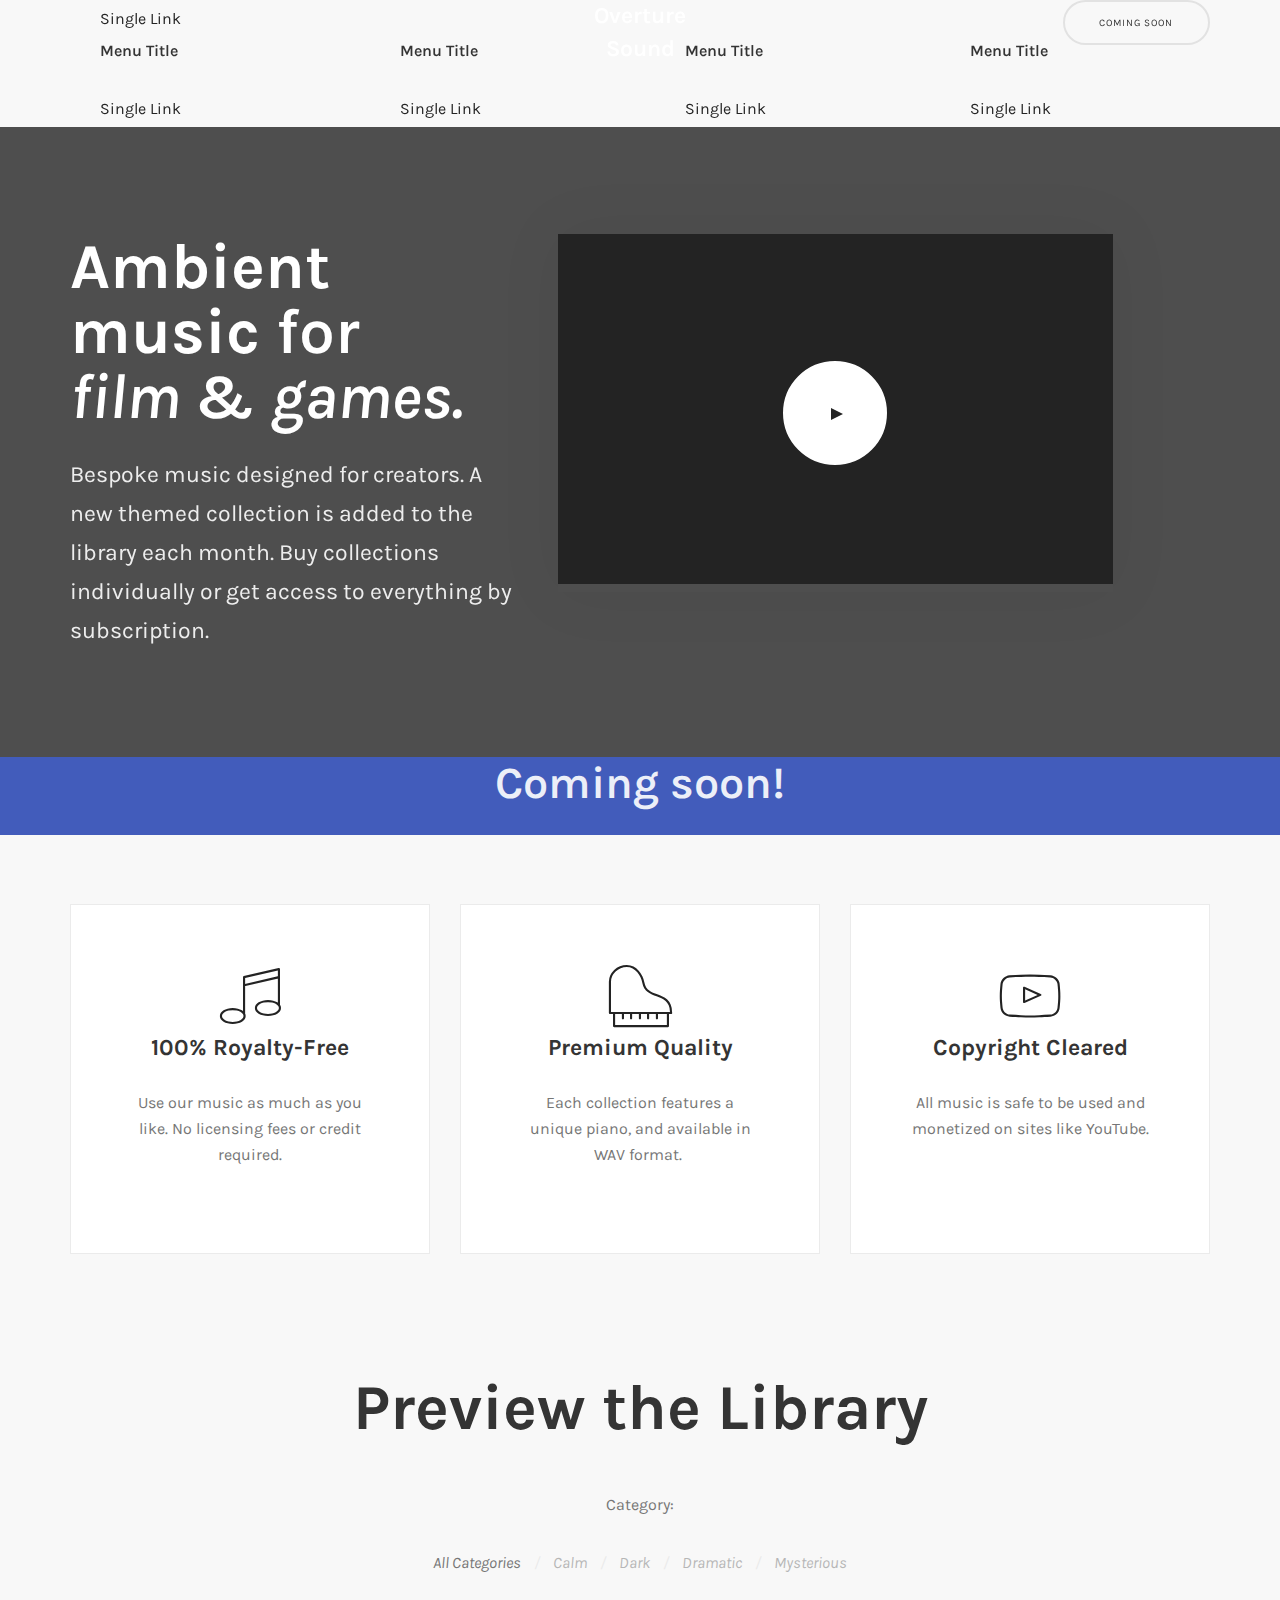
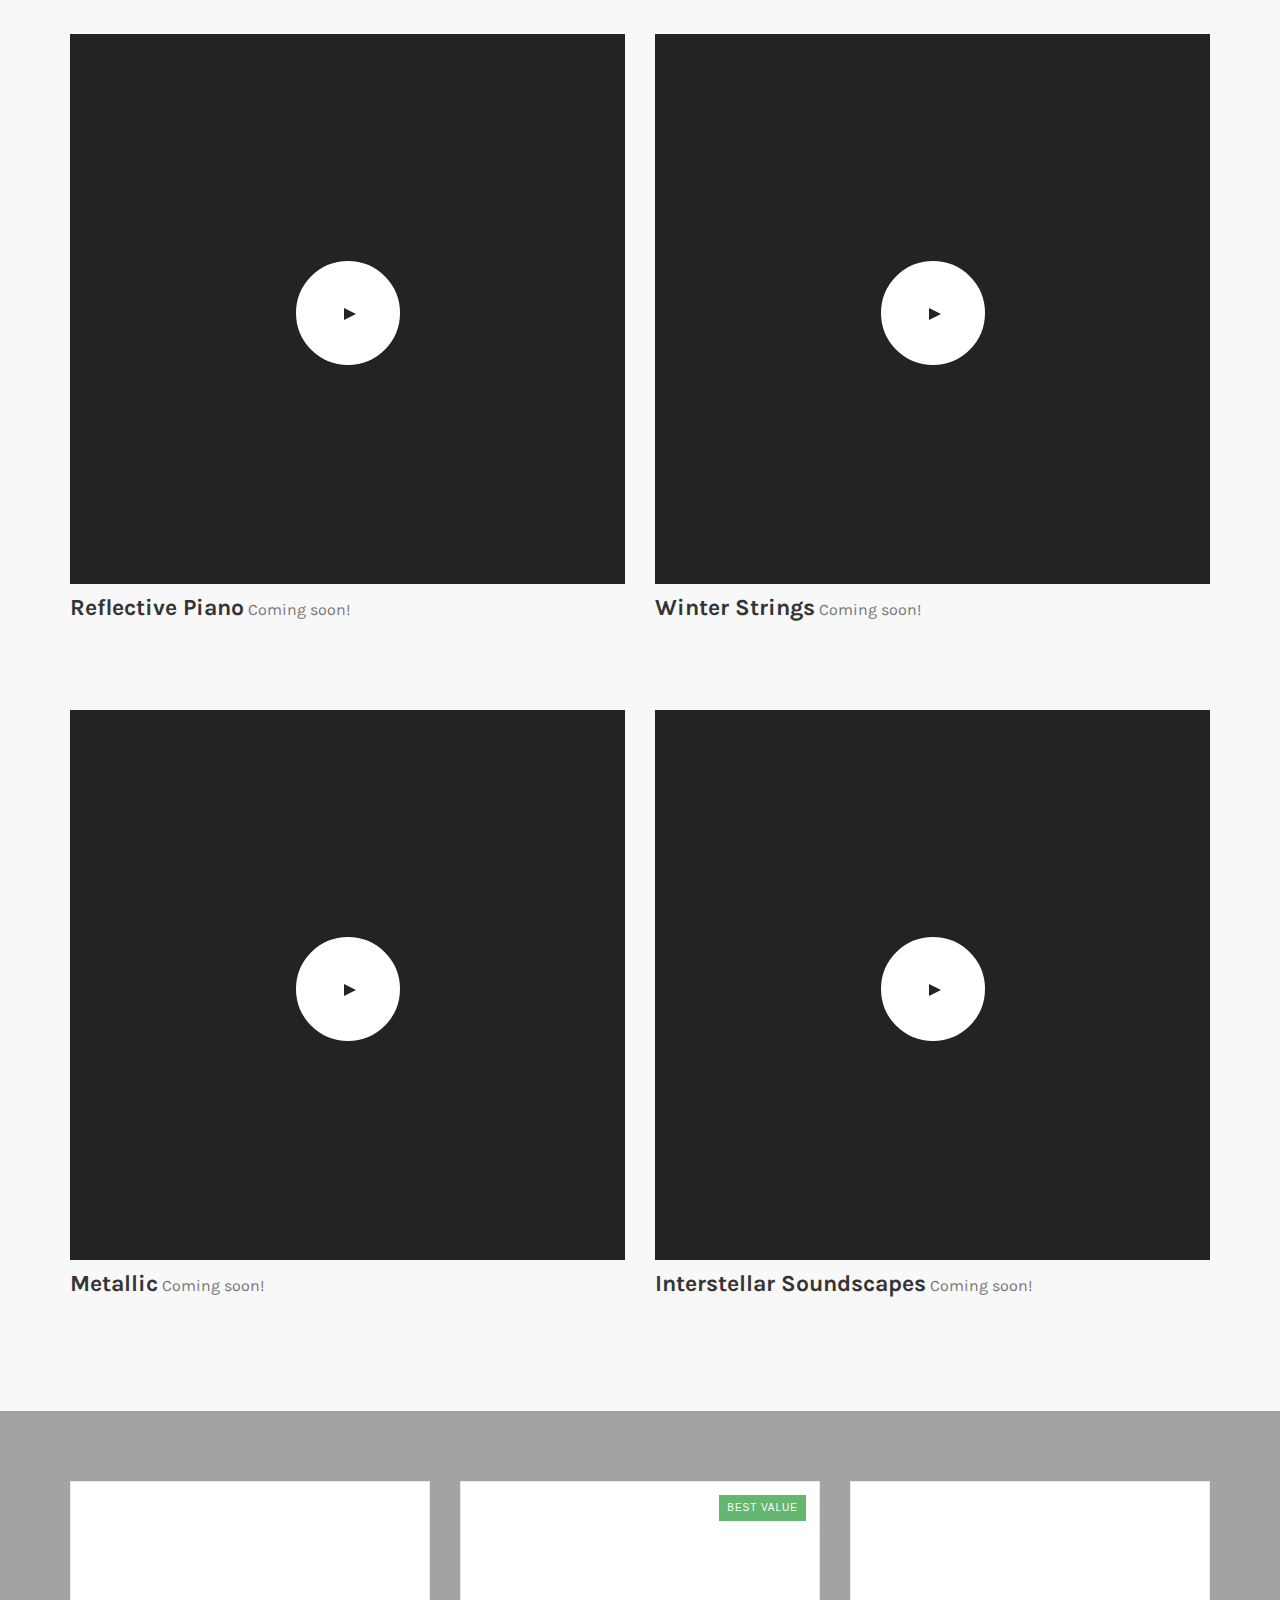
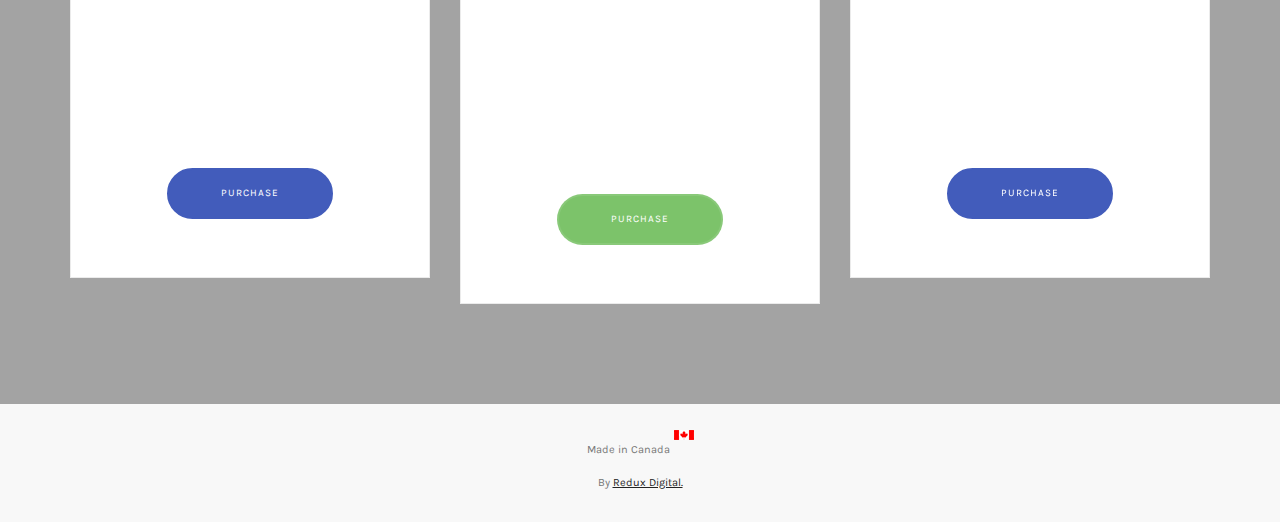
==== commit b59aea76: "Logo improved" ====
--- a/index.html
+++ b/index.html
@@ -22,10 +22,12 @@
                 <div class="bar bar--sm visible-xs">
                     <div class="container">
                         <div class="row">
+                            
                             <div class="col-xs-3 col-sm-2">
-                                <a href="index.html"> <img class="logo logo-dark" alt="logo" src="img/logo-dark.png"> <img class="logo logo-light" alt="logo" src="img/logo-light.png"> </a>
+                               <h4 style="align: center"><strong><center>Overture Sound</center></strong></h4>
                             </div>
                             <div class="col-xs-9 col-sm-10 text-right">
+                                 
                                 <a href="#" class="hamburger-toggle" data-toggle-class="#menu2;hidden-xs hidden-sm"> <i class="icon icon--sm stack-interface stack-menu"></i> </a>
                             </div>
                         </div>
@@ -215,7 +217,7 @@
                                 <h4><b>Collection</b></h4> <span class="h1"><span class="pricing__dollar"><b>$</b></span><b>5</b></span>
                                 <p> Buy songs the songs you like.</p>
                                 <a class="btn btn--primary" href=""> <span class="btn__text">
-                            Coming Soon
+                            Purchase
                         </span> </a>
                             </div>
                         </div>
@@ -223,17 +225,17 @@
                             <div class="pricing pricing-1 boxed boxed--border boxed--lg boxed--emphasis">
                                 <h4><b>Month to Month</b></h4> <span class="h1"><span class="pricing__dollar">$</span><b>9</b></span>
                                 <p> Get access to all current and upcoming music for as long as you subscribe.</p> <span class="label">BEST Value</span>
-                                <a class="btn btn--primary-1" href=""> <span class="btn__text">
-                            Coming Soon
+                                <a class="btn btn--primary-1" href="#purchase-template"> <span class="btn__text">
+                            Purchase
                         </span> </a>
                             </div>
                         </div>
                         <div class="col-sm-4">
                             <div class="pricing pricing-1 boxed boxed--border boxed--lg">
-                                <h4><b>Custom OST</b></h4> <span class="h1"><span class="pricing__dollar">$</span><b>500</b></span>
-                                <p> Music for your next project.</p>
-                                <a class="btn btn--primary" href=""> <span class="btn__text">
-                            Coming Soon
+                                <h4><b>Custom OST</b></h4> <span class="h1"><span class="pricing__dollar">$</span><b>50</b></span>
+                                <p> I'll write a song for your next project.</p>
+                                <a class="btn btn--primary" href="#purchase-template"> <span class="btn__text">
+                            Purchase
                         </span> </a>
                             </div>
                         </div>
@@ -257,4 +259,4 @@
 
     </body>
 
-</html>
+</html>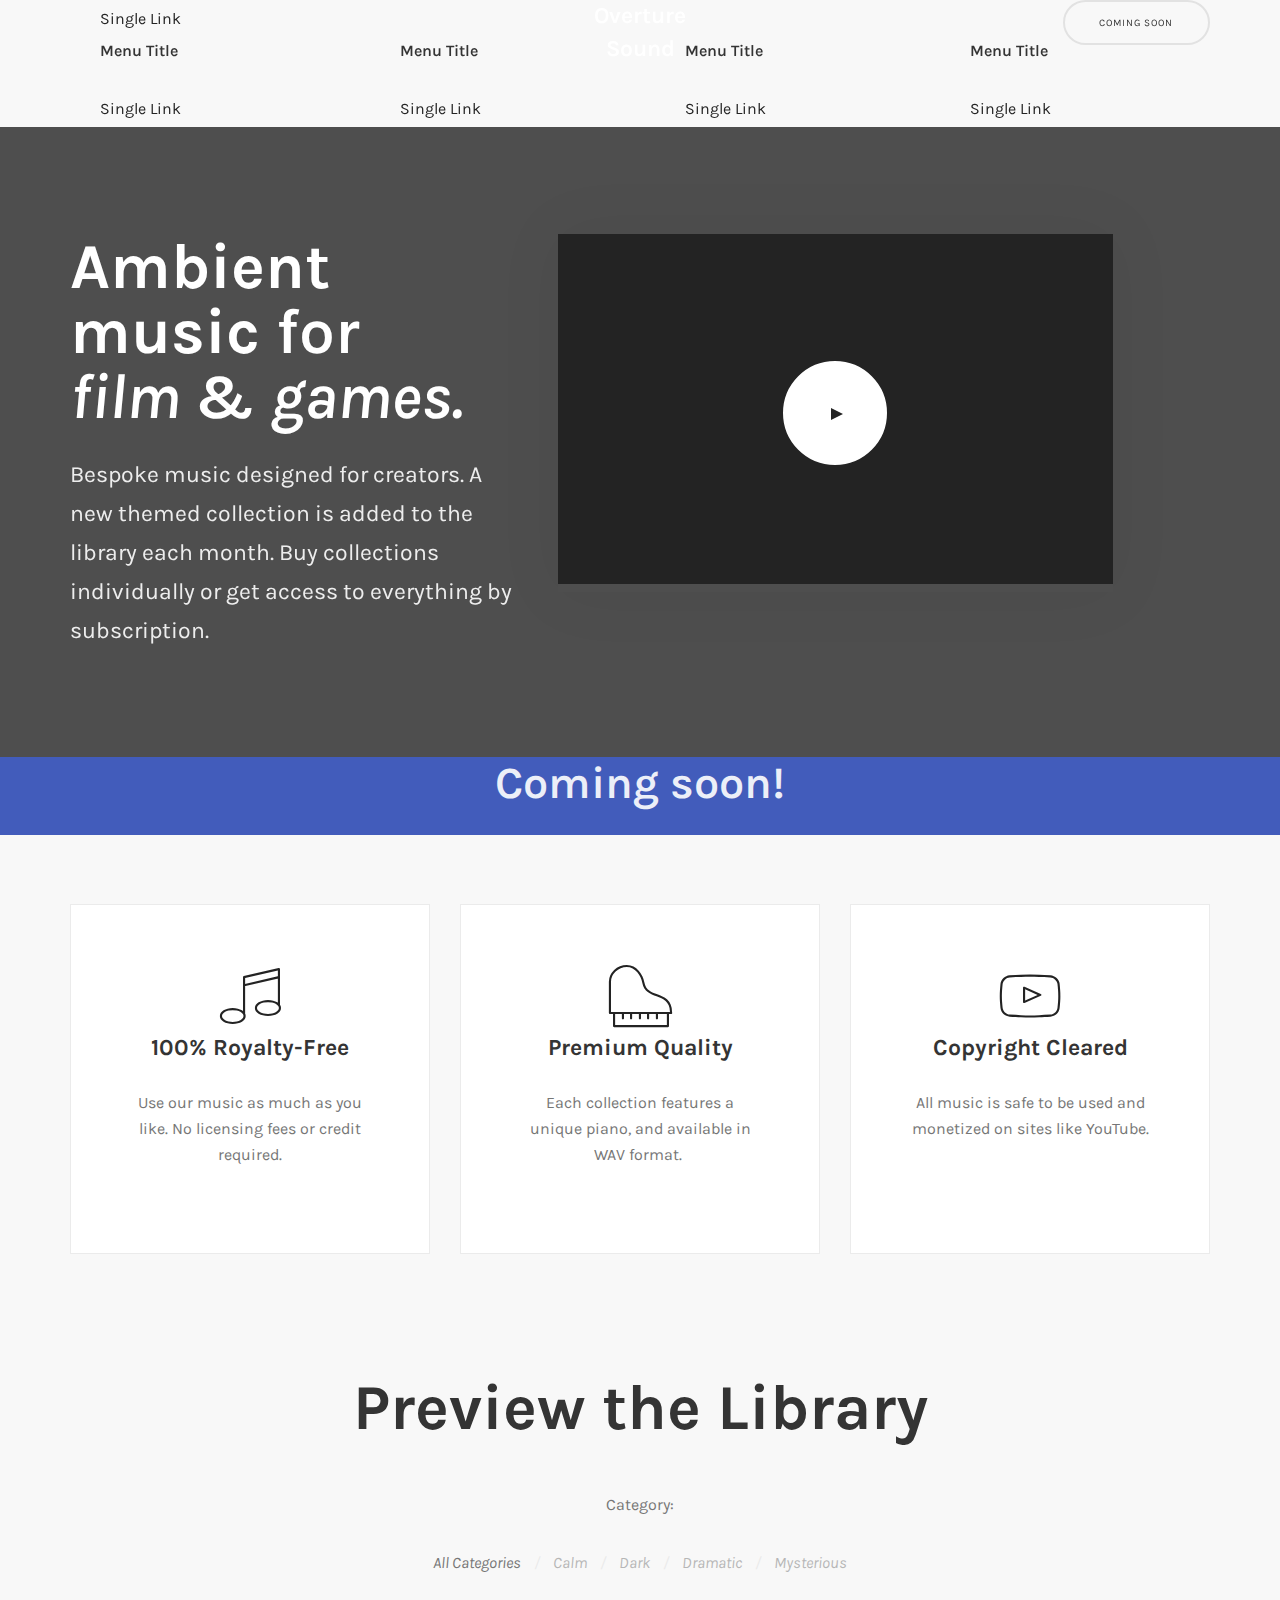
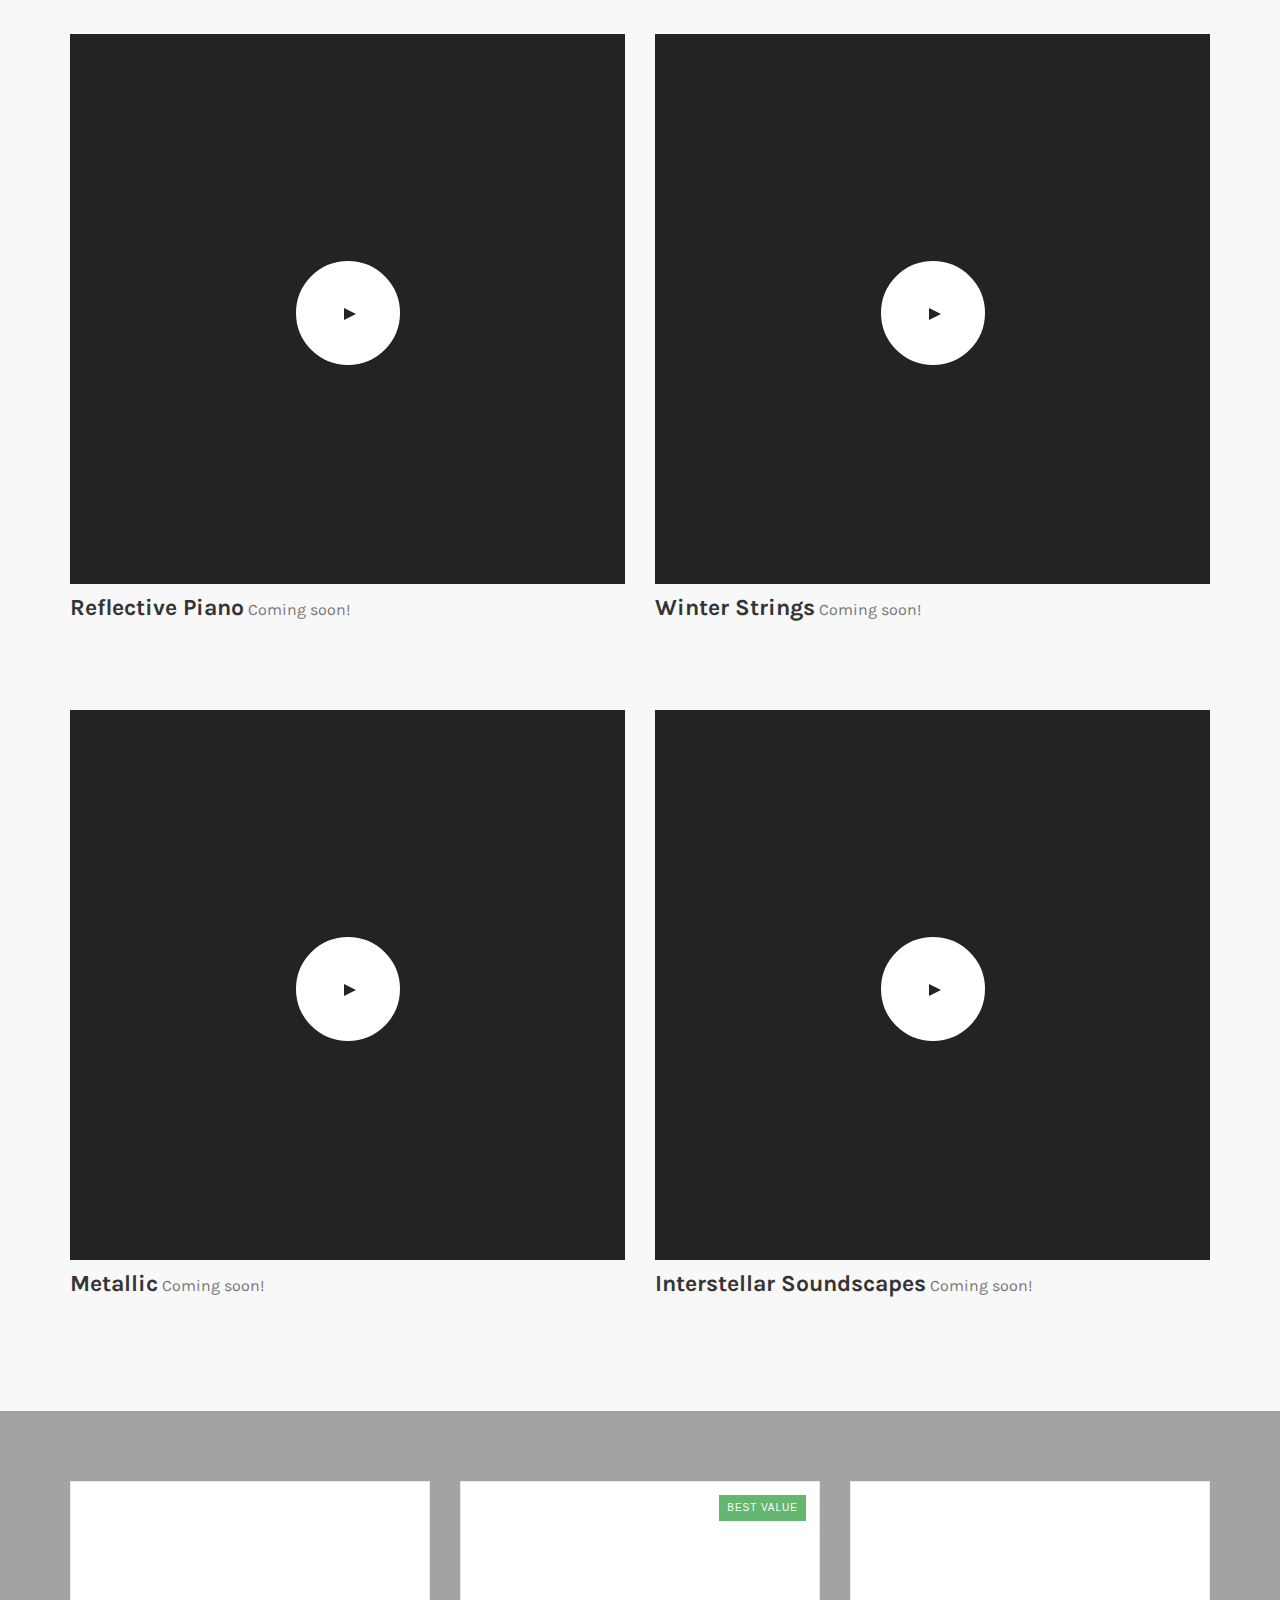
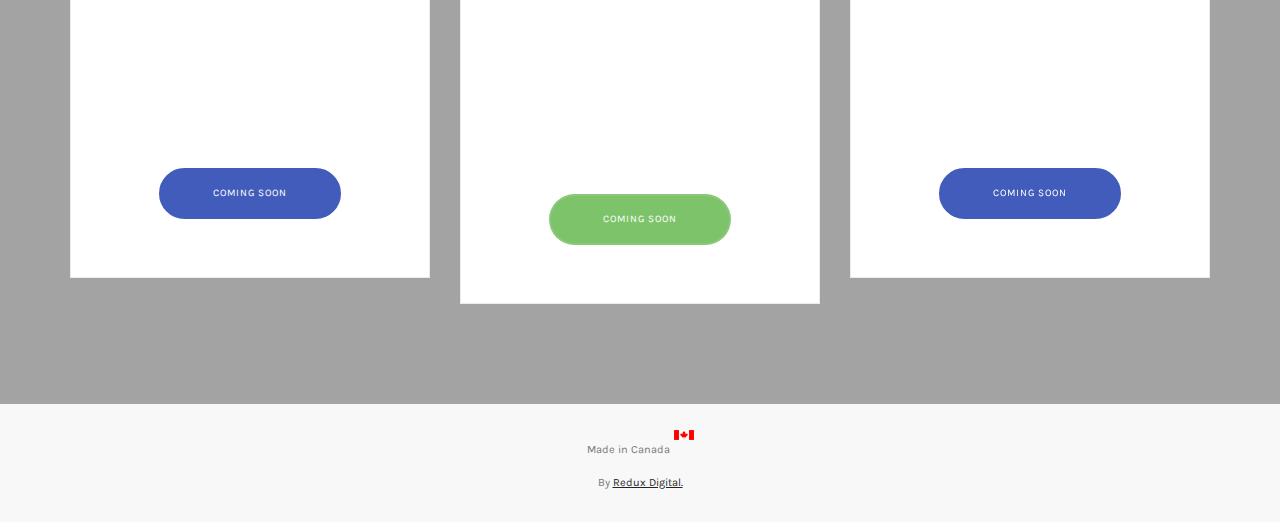
==== commit 175ff4d2: "Merge remote-tracking branch 'origin/master'" ====
--- a/index.html
+++ b/index.html
@@ -217,7 +217,7 @@
                                 <h4><b>Collection</b></h4> <span class="h1"><span class="pricing__dollar"><b>$</b></span><b>5</b></span>
                                 <p> Buy songs the songs you like.</p>
                                 <a class="btn btn--primary" href=""> <span class="btn__text">
-                            Purchase
+                            Coming Soon
                         </span> </a>
                             </div>
                         </div>
@@ -225,17 +225,17 @@
                             <div class="pricing pricing-1 boxed boxed--border boxed--lg boxed--emphasis">
                                 <h4><b>Month to Month</b></h4> <span class="h1"><span class="pricing__dollar">$</span><b>9</b></span>
                                 <p> Get access to all current and upcoming music for as long as you subscribe.</p> <span class="label">BEST Value</span>
-                                <a class="btn btn--primary-1" href="#purchase-template"> <span class="btn__text">
-                            Purchase
+                                <a class="btn btn--primary-1" href=""> <span class="btn__text">
+                            Coming Soon
                         </span> </a>
                             </div>
                         </div>
                         <div class="col-sm-4">
                             <div class="pricing pricing-1 boxed boxed--border boxed--lg">
-                                <h4><b>Custom OST</b></h4> <span class="h1"><span class="pricing__dollar">$</span><b>50</b></span>
-                                <p> I'll write a song for your next project.</p>
-                                <a class="btn btn--primary" href="#purchase-template"> <span class="btn__text">
-                            Purchase
+                                <h4><b>Custom OST</b></h4> <span class="h1"><span class="pricing__dollar">$</span><b>500</b></span>
+                                <p> Music for your next project.</p>
+                                <a class="btn btn--primary" href=""> <span class="btn__text">
+                            Coming Soon
                         </span> </a>
                             </div>
                         </div>
@@ -259,4 +259,4 @@
 
     </body>
 
-</html>+</html>
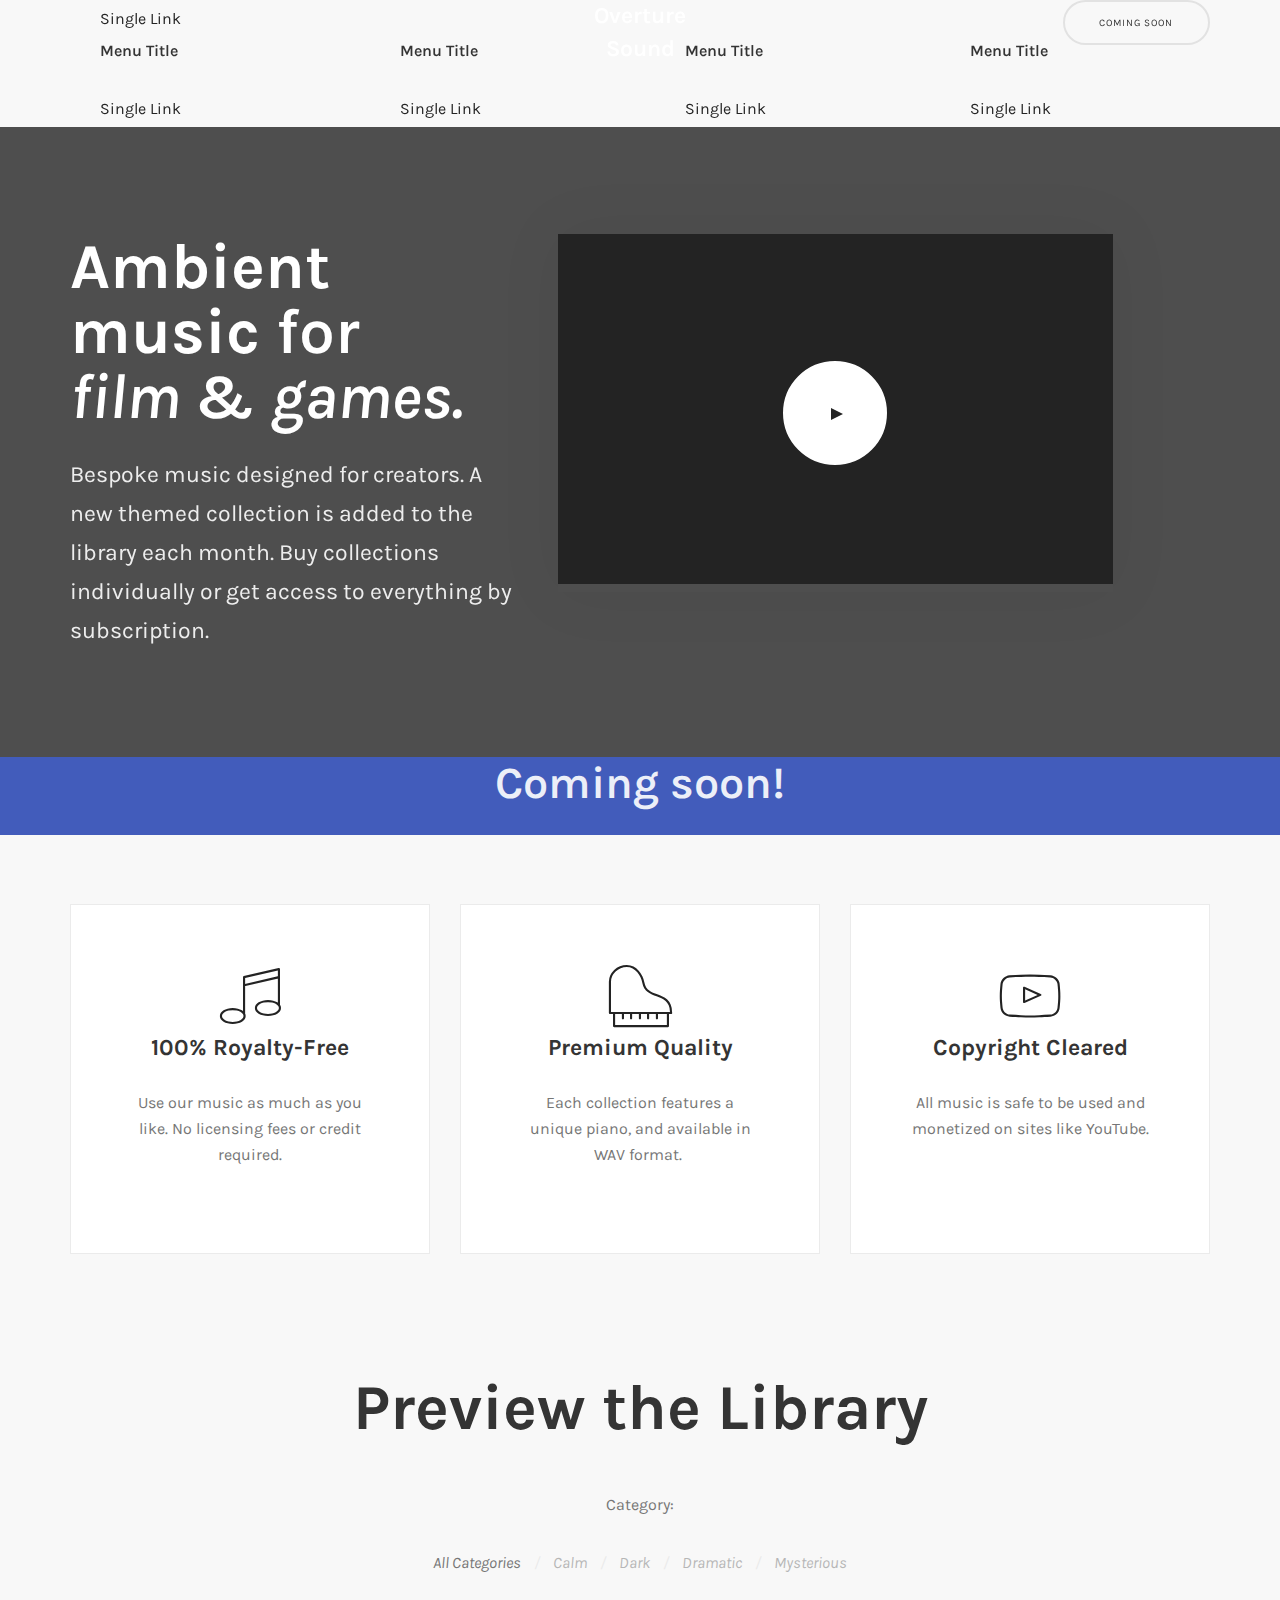
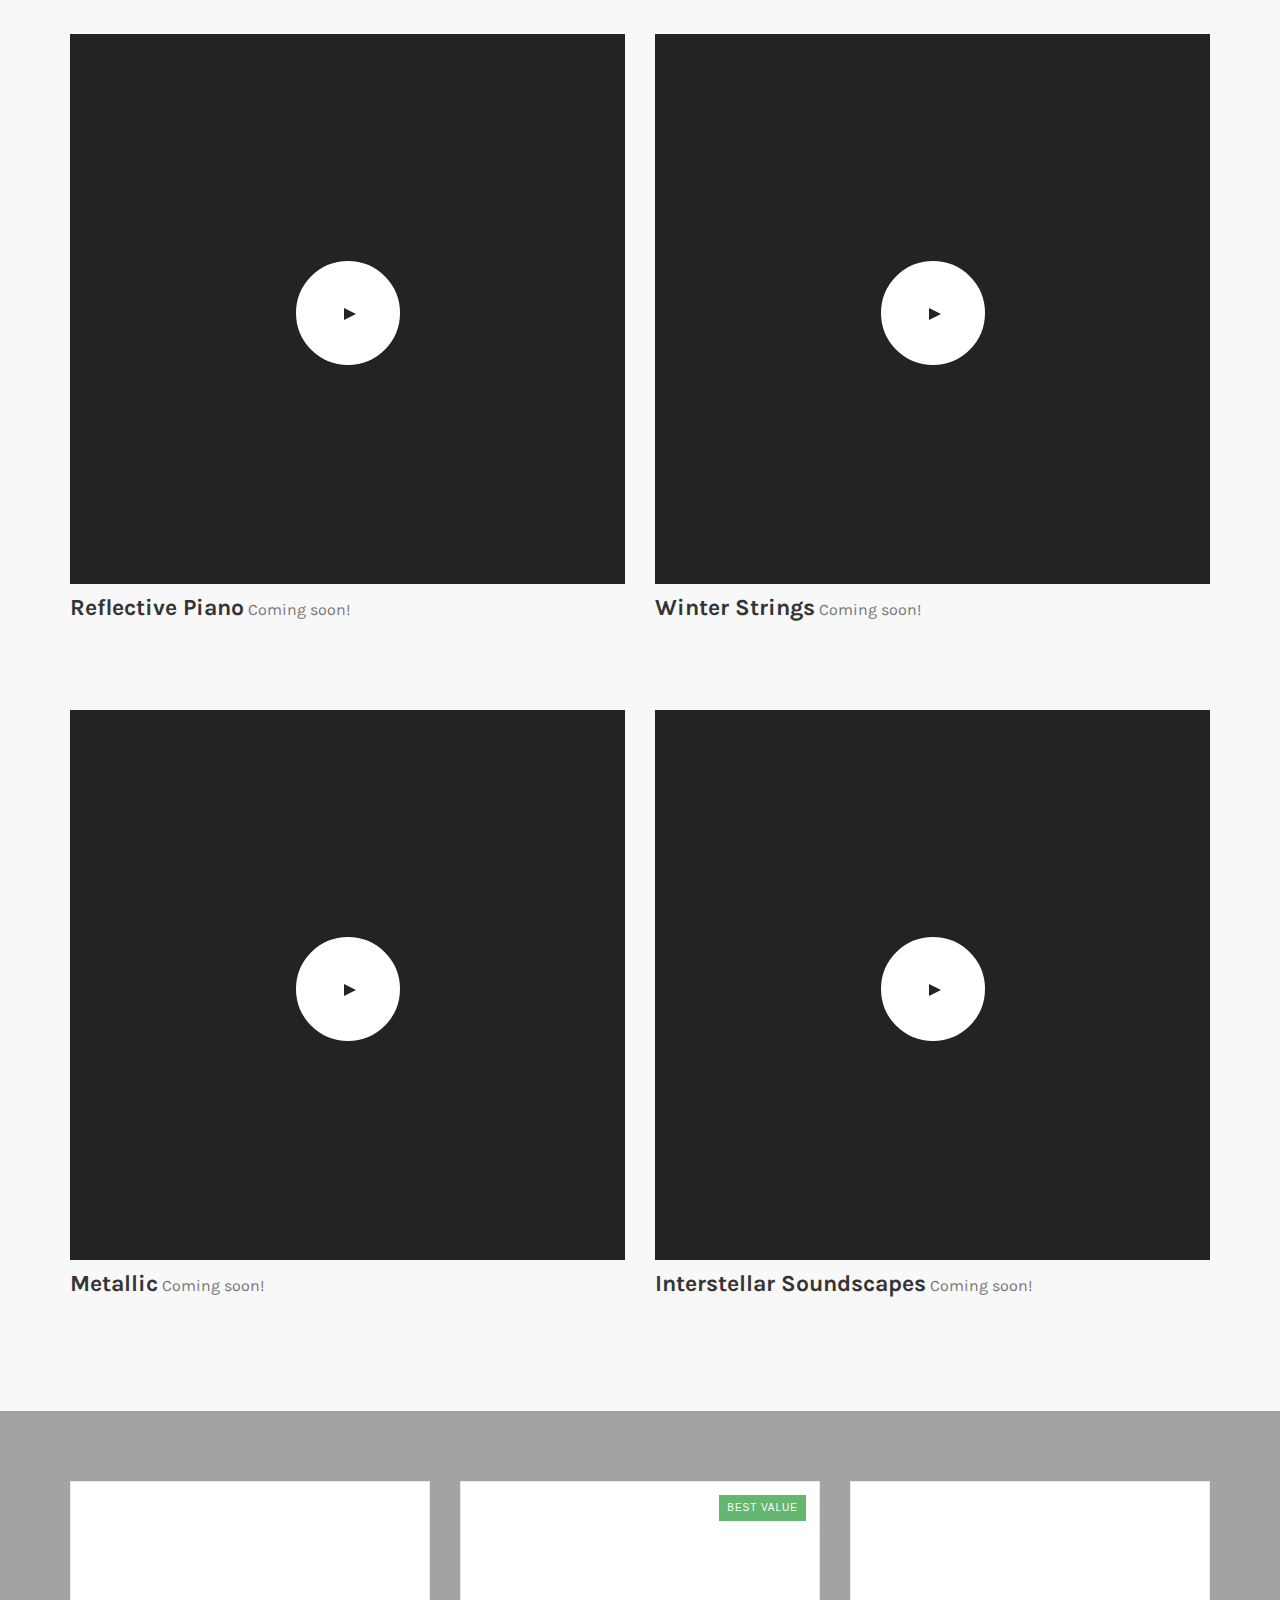
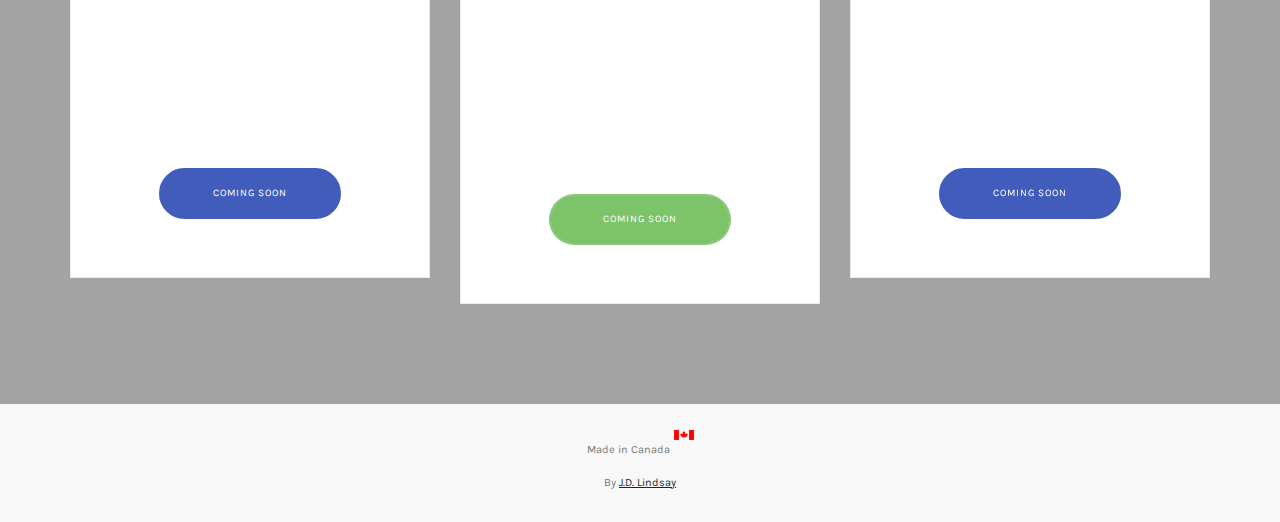
==== commit 89dea9dd: "Change backlink" ====
--- a/index.html
+++ b/index.html
@@ -246,7 +246,7 @@
                 <div class="container">
                     <div class="row">
                         <div class="col-sm-12"> <div> <span class="type--fine-print">Made in Canada</span> <img alt="Image" class="flag" src="img/canada-flag.png"> </div>
-<div> <span class="type--fine-print">By <a target="_blank" href="https://reduxdigital.ca">Redux Digital.</a></div></div>
+<div> <span class="type--fine-print">By <a target="_blank" href="https://jdlindsay.com">J.D. Lindsay</a></div></div>
                     </div>
                 </div>
             </section>
